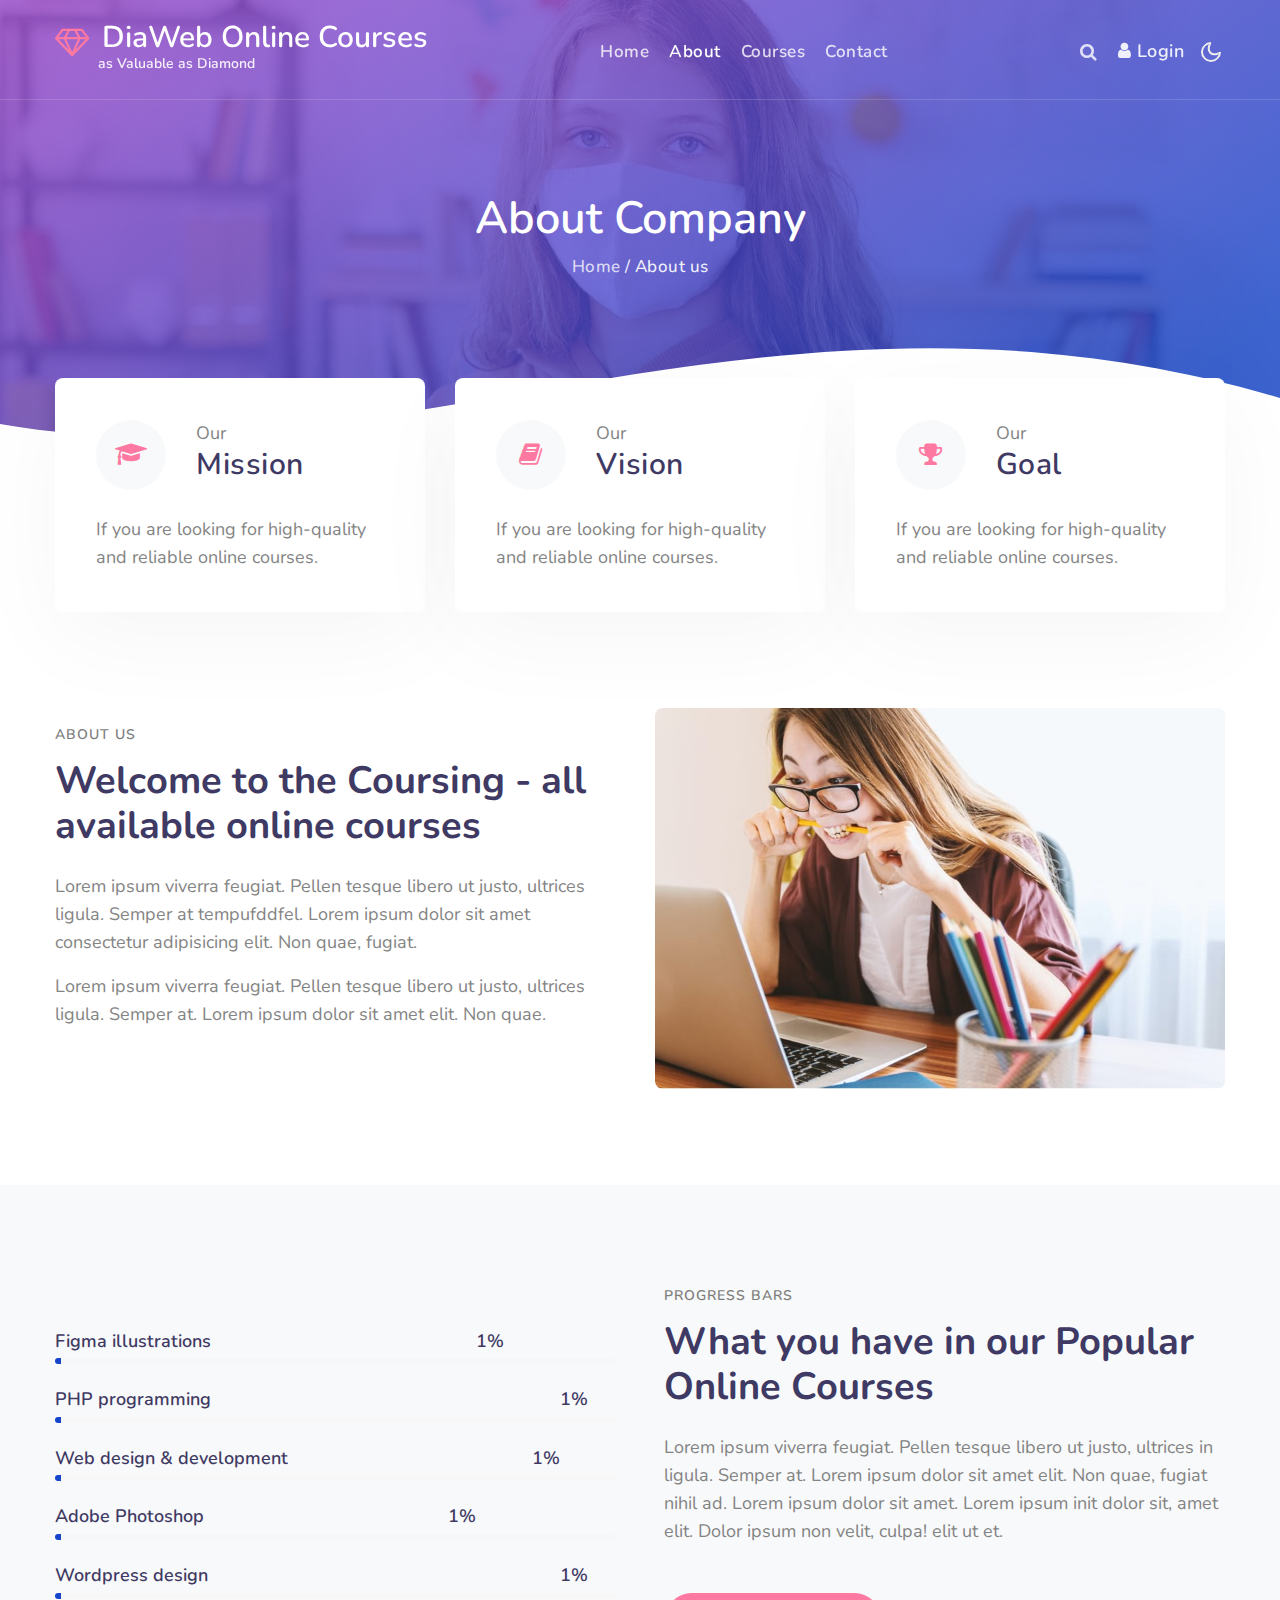
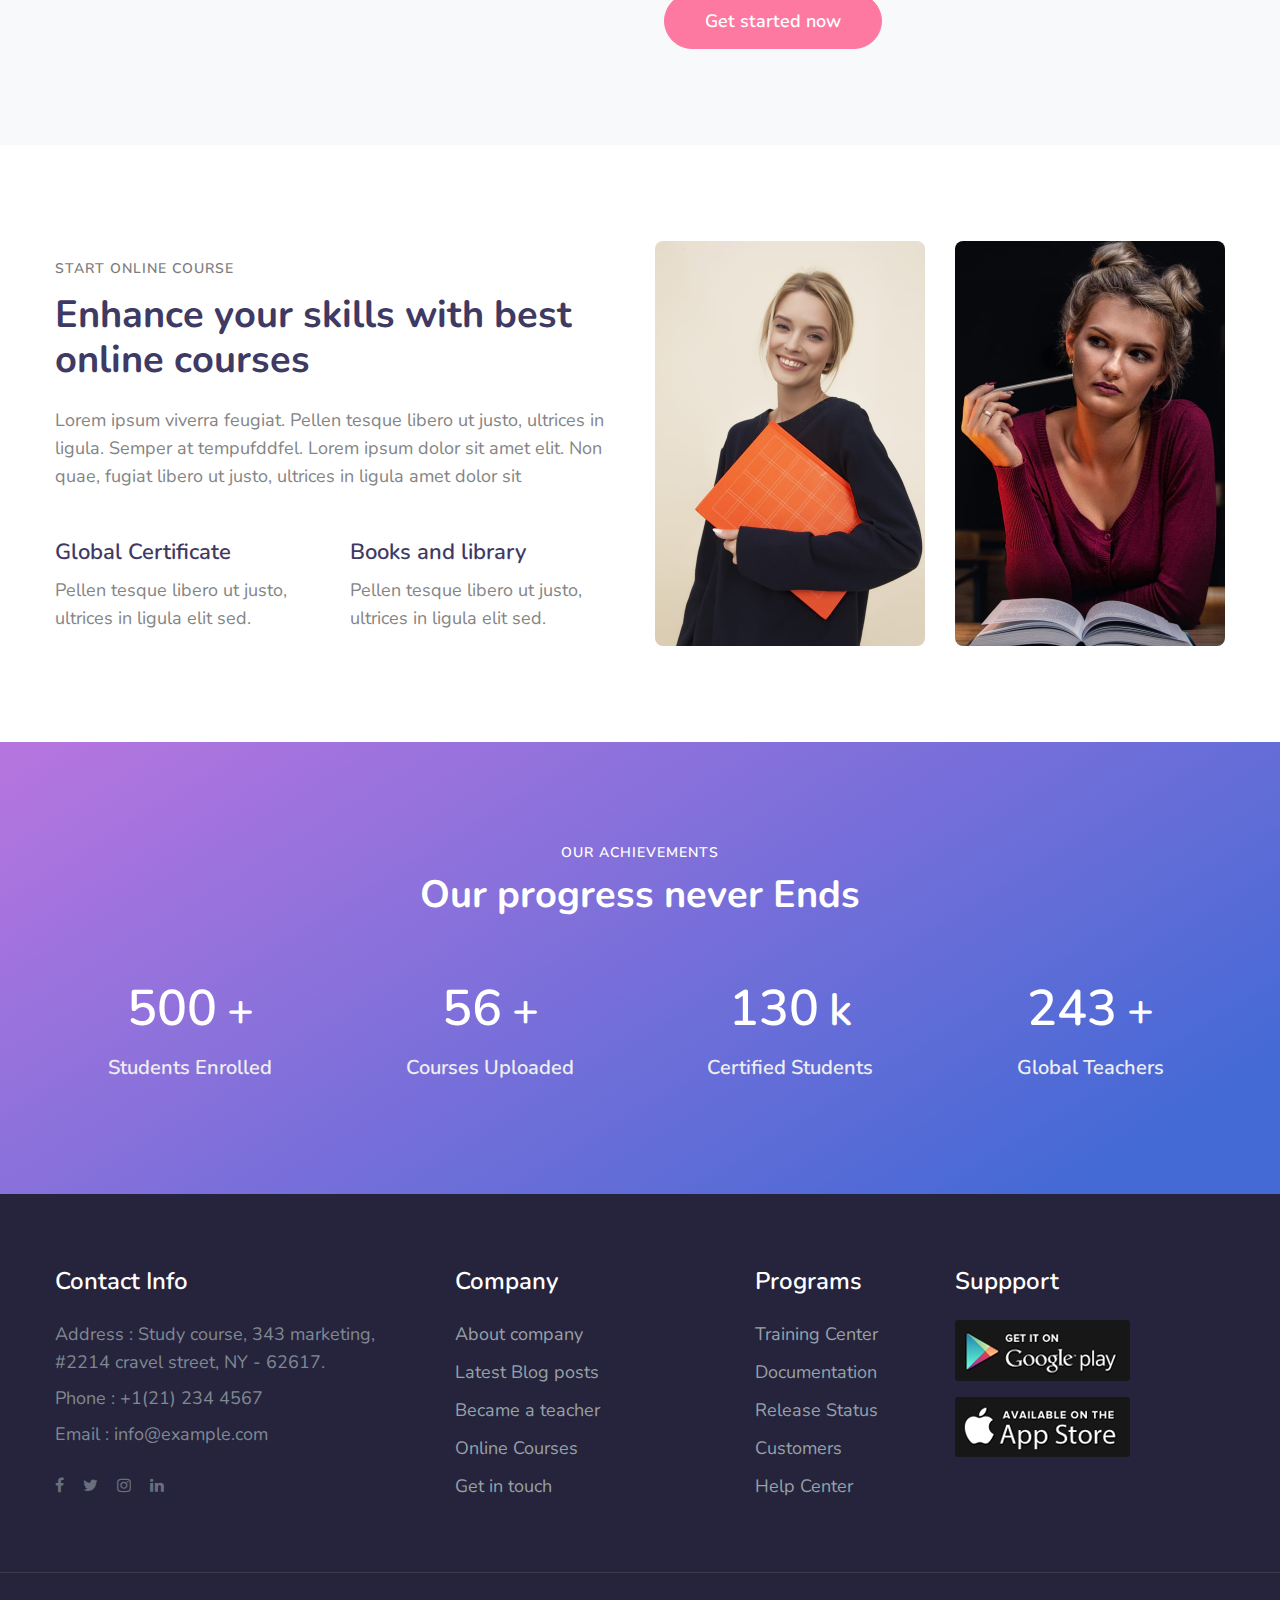
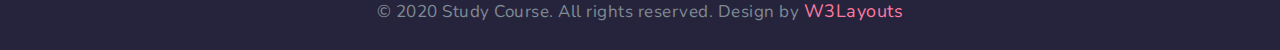
==== bersamabangunosis/about.html @ 0167302e "folder pertama" ====
<!--
Author: W3layouts
Author URL: http://w3layouts.com
-->
<!doctype html>
<html lang="en">
  <head>
    <meta charset="utf-8">
    <meta name="viewport" content="width=device-width, initial-scale=1, shrink-to-fit=no">

    <title>Online Study Course - Dia Education</title>
    <link href="//fonts.googleapis.com/css?family=Nunito:400,700&display=swap" rel="stylesheet">
    <link href="//fonts.googleapis.com/css2?family=Poppins:wght@300;400;600&display=swap" rel="stylesheet">
    <link rel="stylesheet" href="assets/css/style-starter.css">
    
  </head>
  <body>
    <header id="site-header" class="fixed-top">
      <div class="container">
        <nav class="navbar navbar-expand-lg navbar-dark stroke">
          <h1>
            <a class="navbar-brand" href="index.html">
              <span class="fa fa-diamond"></span> DiaWeb Online Courses <span class="logo">as Valuable as Diamond</span></a>
          </h1>
          
      <button class="navbar-toggler  collapsed bg-gradient" type="button" data-toggle="collapse"
        data-target="#navbarTogglerDemo02" aria-controls="navbarTogglerDemo02" aria-expanded="false"
        aria-label="Toggle navigation">
        <span class="navbar-toggler-icon fa icon-expand fa-bars"></span>
        <span class="navbar-toggler-icon fa icon-close fa-times"></span>
        </span>
      </button>

      <div class="collapse navbar-collapse" id="navbarTogglerDemo02">
        <ul class="navbar-nav mx-lg-auto">
          <li class="nav-item @@home__active">
            <a class="nav-link" href="index.html">Home <span class="sr-only">(current)</span></a>
          </li>
          <li class="nav-item active">
            <a class="nav-link" href="about.html">About</a>
          </li>
          <li class="nav-item @@courses__active">
            <a class="nav-link" href="courses.html">Courses</a>
          </li>
          <li class="nav-item @@contact__active">
            <a class="nav-link" href="contact.html">Contact</a>
          </li>
        </ul>

        <div class="search-right">
          <a href="#search" title="search"><span class="fa fa-search" aria-hidden="true"></span></a>

          <div id="search" class="pop-overlay">
            <div class="popup">

              <form action="error.html" method="GET" class="search-box">
                <input type="search" placeholder="Search" name="search" required="required" autofocus="">
                <button type="submit" class="btn"><span class="fa fa-search" aria-hidden="true"></span></button>
              </form>

            </div>
            <a class="close" href="#close">×</a>
          </div>
          <!-- /search popup -->
        </div>
        <div class="top-quote mr-lg-2 text-center">
          <a href="#login" class="btn login mr-2"><span class="fa fa-user"></span> login</a>
        </div>
      </div>
      <!-- toggle switch for light and dark theme -->
      <div class="mobile-position">
        <nav class="navigation">
          <div class="theme-switch-wrapper">
            <label class="theme-switch" for="checkbox">
              <input type="checkbox" id="checkbox">
              <div class="mode-container py-1">
                <i class="gg-sun"></i>
                <i class="gg-moon"></i>
              </div>
            </label>
          </div>
        </nav>
      </div>
      <!-- //toggle switch for light and dark theme -->
    </nav>
  </div>
</header>
<!--/header-->
<!-- about breadcrumb -->
<section class="w3l-breadcrumb">
    <div class="breadcrumb-bg breadcrumb-bg-about py-5">
        <div class="container pt-lg-5 pt-3 p-lg-4 pb-3">
            <h2 class="title mt-5 pt-lg-5 pt-sm-3">About Company</h2>
            <ul class="breadcrumbs-custom-path pb-sm-5 pb-4 mt-2 text-center mb-5">
                <li><a href="index.html">Home</a></li>
                <li class="active"> / About us </li>
            </ul>
        </div>
    </div>
    <div class="waveWrapper waveAnimation">
        <svg viewBox="0 0 500 150" preserveAspectRatio="none">
            <path d="M-5.07,73.52 C149.99,150.00 299.66,-102.13 500.00,49.98 L500.00,150.00 L0.00,150.00 Z" style="stroke: none;"></path>
        </svg>
    </div>
</section>
<!-- //about breadcrumb -->
<section id="about" class="home-services pt-lg-0">
    <div class="container">
        <div class="row">
            <div class="col-lg-4 col-md-6 col-sm-12">
                <div class="box-wrap">
                    <div class="box-wrap-grid">
                        <div class="icon">
                            <span class="fa fa-graduation-cap"></span>
                        </div>
                        <div class="info">
                            <p>Our</p>
                            <h4><a href="#url">Mission</a></h4>
                        </div>
                    </div>
                    <p class="mt-4">If you are looking for
                        high-quality and reliable online courses.</p>
                </div>
            </div>
            <div class="col-lg-4 col-md-6 col-sm-12 mt-md-0 mt-4">
                <div class="box-wrap">
                    <div class="box-wrap-grid">
                        <div class="icon">
                            <span class="fa fa-book"></span>
                        </div>
                        <div class="info">
                            <p>Our</p>
                            <h4><a href="#url">Vision</a></h4>
                        </div>
                    </div>
                    <p class="mt-4">If you are looking for
                        high-quality and reliable online courses.</p>
                </div>
            </div>
            <div class="col-lg-4 col-md-6 col-sm-12 mt-lg-0 mt-4">
                <div class="box-wrap">
                    <div class="box-wrap-grid">
                        <div class="icon">
                            <span class="fa fa-trophy"></span>
                        </div>
                        <div class="info">
                            <p>Our</p>
                            <h4><a href="#url">Goal</a></h4>
                        </div>
                    </div>
                    <p class="mt-4">If you are looking for
                        high-quality and reliable online courses.</p>
                </div>
            </div>
        </div>
    </div>
</section>
<section class="w3l-aboutblock1 py-5" id="about">
    <div class="container py-lg-5 py-md-4 py-2">
        <div class="row">
            <div class="col-lg-6 align-self">
                <span class="title-small mb-2">About Us</span>
                <h3 class="title-big mx-0">Welcome to the Coursing - all available online courses</h3>
                <p class="mt-lg-4 mt-3">Lorem ipsum viverra feugiat. Pellen tesque libero ut justo,
                    ultrices ligula. Semper at tempufddfel. Lorem ipsum dolor sit amet consectetur adipisicing
                    elit. Non quae, fugiat.</p>
                <p class="mt-3 mb-lg-5">Lorem ipsum viverra feugiat. Pellen tesque libero ut justo,
                    ultrices ligula. Semper at. Lorem ipsum dolor sit amet elit. Non quae.</p>
            </div>
            <div class="col-lg-6 left-wthree-img mt-lg-0 mt-sm-5 mt-4">
                <img src="assets/images/about.jpg" alt="" class="img-fluid radius-image">
            </div>
        </div>
    </div>
</section>
<section class="w3l-servicesblock w3l-servicesblock1 py-5" id="progress">
    <div class="container py-lg-5 py-md-4 py-2">
        <div class="row">
            <div class="col-lg-6 align-self pr-lg-4">
                <div class="progress-info info1">
                    <h6 class="progress-tittle">Figma illustrations <span class="">1%</span></h6>
                    <div class="progress">
                        <div class="progress-bar progress-bar-striped" role="progressbar" style="width: 1%"
                            aria-valuenow="90" aria-valuemin="0" aria-valuemax="100">
                        </div>
                    </div>
                </div>
                <div class="progress-info info2">
                    <h6 class="progress-tittle">PHP programming <span class="">1%</span>
                    </h6>
                    <div class="progress">
                        <div class="progress-bar progress-bar-striped" role="progressbar" style="width: 1%"
                            aria-valuenow="95" aria-valuemin="0" aria-valuemax="100">
                        </div>
                    </div>
                </div>
                <div class="progress-info info3">
                    <h6 class="progress-tittle">Web design & development <span class="">1%</span></h6>
                    <div class="progress">
                        <div class="progress-bar progress-bar-striped" role="progressbar" style="width: 1%"
                            aria-valuenow="95" aria-valuemin="0" aria-valuemax="100">
                        </div>
                    </div>
                </div>
                <div class="progress-info info4">
                    <h6 class="progress-tittle">Adobe Photoshop <span class="">1%</span></h6>
                    <div class="progress">
                        <div class="progress-bar progress-bar-striped" role="progressbar" style="width: 1%"
                            aria-valuenow="95" aria-valuemin="0" aria-valuemax="100">
                        </div>
                    </div>
                </div>
                <div class="progress-info info2 mb-0">
                    <h6 class="progress-tittle">Wordpress design <span class="">1%</span></h6>
                    <div class="progress">
                        <div class="progress-bar progress-bar-striped" role="progressbar" style="width: 1%"
                            aria-valuenow="95" aria-valuemin="0" aria-valuemax="100">
                        </div>
                    </div>
                </div>
            </div>
            <div class="col-lg-6 mt-lg-0 mt-5 pl-lg-4">
                <span class="title-small mb-2">Progress bars</span>
                <h3 class="title-big">  What you have in our Popular Online Courses</h3>
                <p class="mt-md-4 mt-3">Lorem ipsum viverra feugiat. Pellen tesque libero ut justo,
                    ultrices in ligula. Semper at. Lorem ipsum dolor sit amet
                    elit. Non quae, fugiat nihil ad. Lorem ipsum dolor sit amet. Lorem ipsum init
                    dolor sit, amet elit. Dolor ipsum non velit, culpa! elit ut et.</p>
                    <a href="#url" class="btn btn-primary btn-style mt-md-5 mt-4">Get started now</a>
            </div>
        </div>
    </div>
</section>
<section class="w3l-block py-5" id="">
    <div class="container py-lg-5 py-md-3">
        <div class="row">
            <div class="col-lg-6 about-right-faq align-self">
                <span class="title-small mb-2">Start online course</span>
                <h3 class="title-big mx-0"> Enhance your skills with best online courses</h3>
                <p class="mt-lg-4 mt-3 mb-lg-5 mb-4">Lorem ipsum viverra feugiat. Pellen tesque libero ut justo,
                    ultrices in ligula. Semper at tempufddfel. Lorem ipsum dolor sit amet elit. Non quae, fugiat 
                    libero ut justo, ultrices in ligula amet dolor sit</p>
                <div class="two-grids mt-md-0 mt-md-5 mt-4">
                    <div class="grids_info">
                        <h4>Global Certificate</h4>
                        <p class="">Pellen tesque libero ut justo,
                            ultrices in ligula elit sed.</p>
                    </div>
                    <div class="grids_info">
                        <h4>Books and library</h4>
                        <p class="">Pellen tesque libero ut justo,
                            ultrices in ligula elit sed.</p>
                    </div>
                </div>
            </div>
            <div class="col-lg-3 col-6 left-wthree-img mt-lg-0 mt-sm-5 mt-4">
                <img src="assets/images/about1.jpg" alt="" class="img-fluid radius-image">
            </div>
            <div class="col-lg-3 col-6  left-wthree-img mt-lg-0 mt-sm-5 mt-4">
                <img src="assets/images/about2.jpg" alt="" class="img-fluid radius-image">
            </div>
        </div>
    </div>
</section>
<!-- stats -->
<section class="w3l-stats py-5" id="stats">
    <div class="gallery-inner container py-lg-5 py-md-4">
        <span class="title-small text-center mb-1">Our Achievements</span>
        <h3 class="title-big text-center mb-5">Our progress never Ends</h3>
        <div class="row stats-con">
            <div class="col-md-3 col-6 stats_info counter_grid">
                <p class="counter">500 </p>
                <span class="plus">+</span><br>
                <h3>Students Enrolled</h3>
            </div>
            <div class="col-md-3 col-6 stats_info counter_grid1">
                <p class="counter">56</p>
                <span class="plus">+</span><br>
                <h3>Courses Uploaded</h3>
            </div>
            <div class="col-md-3 col-6 stats_info counter_grid mt-md-0 mt-4">
                <p class="counter">130</p>
                <span class="plus">k</span><br>
                <h3>Certified students</h3>
            </div>
            <div class="col-md-3 col-6 stats_info counter_grid2 mt-md-0 mt-4">
                <p class="counter">243 </p>
                <span class="plus">+</span><br>
                <h3>Global Teachers </h3>
            </div>
        </div>
    </div>
</section>
<!-- //stats -->

<!-- footer -->
<section class="w3l-footer-29-main">
  <div class="footer-29 py-5">
    <div class="container py-md-4">
      <div class="row footer-top-29">
        <div class="col-lg-4 col-md-6 col-sm-7 footer-list-29 footer-1 pr-lg-5">
          <h6 class="footer-title-29">Contact Info </h6>
          <p>Address : Study course, 343 marketing, #2214 cravel street, NY - 62617.</p>
          <p class="my-2">Phone : <a href="tel:+1(21) 234 4567">+1(21) 234 4567</a></p>
          <p>Email : <a href="mailto:info@example.com">info@example.com</a></p>
          <div class="main-social-footer-29 mt-4">
            <a href="#facebook" class="facebook"><span class="fa fa-facebook"></span></a>
            <a href="#twitter" class="twitter"><span class="fa fa-twitter"></span></a>
            <a href="#instagram" class="instagram"><span class="fa fa-instagram"></span></a>
            <a href="#linkedin" class="linkedin"><span class="fa fa-linkedin"></span></a>
          </div>
        </div>
        <div class="col-lg-3 col-md-6 col-sm-5 col-6 footer-list-29 footer-2 mt-sm-0 mt-5">

          <ul>
            <h6 class="footer-title-29">Company</h6>
            <li><a href="about.html">About company</a></li>
            <li><a href="#blog"> Latest Blog posts</a></li>
            <li><a href="#teacher"> Became a teacher </a></li>
            <li><a href="courses.html">Online Courses</a></li>
            <li><a href="contact.html">Get in touch</a></li>
          </ul>
        </div>
        <div class="col-lg-2 col-md-6 col-sm-5 col-6 footer-list-29 footer-3 mt-lg-0 mt-5">
          <h6 class="footer-title-29">Programs</h6>
          <ul>
            <li><a href="#traning">Training Center</a></li>
            <li><a href="#documentation">Documentation</a></li>
            <li><a href="#release">Release Status</a></li>
            <li><a href="#customers"> Customers</a></li>
            <li><a href="#helpcenter"> Help Center</a></li>
          </ul>

        </div>
        <div class="col-lg-3 col-md-6 col-sm-7 footer-list-29 footer-4 mt-lg-0 mt-5">
          <h6 class="footer-title-29">Suppport</h6>
          <a href="#playstore"><img src="assets/images/googleplay.png" class="img-responsive" alt=""></a>
          <a href="#appstore"><img src="assets/images/appstore.png" class="img-responsive mt-3" alt=""></a>
        </div>
      </div>
    </div>
  </div>
  <!-- copyright -->
  <section class="w3l-copyright text-center">
    <div class="container">
      <p class="copy-footer-29">© 2020 Study Course. All rights reserved. Design by <a href="https://w3layouts.com/"
          target="_blank">
          W3Layouts</a></p>
    </div>

    <!-- move top -->
    <button onclick="topFunction()" id="movetop" title="Go to top">
      &#10548;
    </button>
    <script>
      // When the user scrolls down 20px from the top of the document, show the button
      window.onscroll = function () {
        scrollFunction()
      };

      function scrollFunction() {
        if (document.body.scrollTop > 20 || document.documentElement.scrollTop > 20) {
          document.getElementById("movetop").style.display = "block";
        } else {
          document.getElementById("movetop").style.display = "none";
        }
      }

      // When the user clicks on the button, scroll to the top of the document
      function topFunction() {
        document.body.scrollTop = 0;
        document.documentElement.scrollTop = 0;
      }
    </script>
    <!-- /move top -->
  </section>
  <!-- //copyright -->
</section>
<!-- //footer -->

<!-- Template JavaScript -->
<script src="assets/js/jquery-3.3.1.min.js"></script>

<script src="assets/js/theme-change.js"></script>

<!-- stats number counter-->
<script src="assets/js/jquery.waypoints.min.js"></script>
<script src="assets/js/jquery.countup.js"></script>
<script>
  $('.counter').countUp();
</script>
<!-- //stats number counter -->

<script src="assets/js/owl.carousel.js"></script>
<!-- script for banner slider-->
<script>
  $(document).ready(function () {
    $('.owl-one').owlCarousel({
      loop: true,
      margin: 0,
      nav: false,
      dots: false,
      responsiveClass: true,
      autoplay: true,
      autoplayTimeout: 5000,
      autoplaySpeed: 1000,
      autoplayHoverPause: false,
      responsive: {
        0: {
          items: 1
        },
        480: {
          items: 1
        },
        667: {
          items: 1
        },
        1000: {
          items: 1,
          nav: true
        }
      }
    })
  })
</script>
<!-- //script -->

<!-- script for tesimonials carousel slider -->
<script>
  $(document).ready(function () {
      $("#owl-demo1").owlCarousel({
          loop: true,
          margin: 20,
          nav: false,
          responsiveClass: true,
          responsive: {
              0: {
                  items: 1,
                  nav: false
              },
              768: {
                  items: 2,
                  nav: false
              },
              1000: {
                  items: 3,
                  nav: false,
                  loop: false
              }
          }
      })
  })
</script>
<!-- //script for tesimonials carousel slider -->

<!-- disable body scroll which navbar is in active -->
<script>
  $(function () {
    $('.navbar-toggler').click(function () {
      $('body').toggleClass('noscroll');
    })
  });
</script>
<!-- disable body scroll which navbar is in active -->

<!--/MENU-JS-->
<script>
  $(window).on("scroll", function () {
    var scroll = $(window).scrollTop();

    if (scroll >= 80) {
      $("#site-header").addClass("nav-fixed");
    } else {
      $("#site-header").removeClass("nav-fixed");
    }
  });

  //Main navigation Active Class Add Remove
  $(".navbar-toggler").on("click", function () {
    $("header").toggleClass("active");
  });
  $(document).on("ready", function () {
    if ($(window).width() > 991) {
      $("header").removeClass("active");
    }
    $(window).on("resize", function () {
      if ($(window).width() > 991) {
        $("header").removeClass("active");
      }
    });
  });
</script>
<!--//MENU-JS-->

<script src="assets/js/bootstrap.min.js"></script>


</body>

</html>
---- bersamabangunosis/assets/css/style-starter.css ----
@charset "UTF-8";
/*--
Author: W3layouts
Author URL: http://w3layouts.com
--*/
/*!
 * Bootstrap v4.4.1 (https://getbootstrap.com/)
 * Copyright 2011-2019 The Bootstrap Authors
 * Copyright 2011-2019 Twitter, Inc.
 * Licensed under MIT (https://github.com/twbs/bootstrap/blob/master/LICENSE)
 */
:root {
  --blue: #007bff;
  --indigo: #6610f2;
  --purple: #6f42c1;
  --pink: #e83e8c;
  --red: #dc3545;
  --orange: #fd7e14;
  --yellow: #ffc107;
  --green: #28a745;
  --teal: #20c997;
  --cyan: #17a2b8;
  --white: #fff;
  --gray: #6c757d;
  --gray-dark: #343a40;
  --primary: #FE79A2;
  --secondary: #1545CB;
  --success: #28a745;
  --info: #17a2b8;
  --warning: #ffc107;
  --danger: #dc3545;
  --light: #f8f9fa;
  --dark: #343a40;
  --breakpoint-xs: 0;
  --breakpoint-sm: 576px;
  --breakpoint-md: 768px;
  --breakpoint-lg: 992px;
  --breakpoint-xl: 1200px;
  --font-family-sans-serif: -apple-system, BlinkMacSystemFont, "Segoe UI", Roboto, "Helvetica Neue", Arial, "Noto Sans", sans-serif, "Apple Color Emoji", "Segoe UI Emoji", "Segoe UI Symbol", "Noto Color Emoji";
  --font-family-monospace: SFMono-Regular, Menlo, Monaco, Consolas, "Liberation Mono", "Courier New", monospace; }

*,
*::before,
*::after {
  box-sizing: border-box; }

html {
  font-family: sans-serif;
  line-height: 1.15;
  -webkit-text-size-adjust: 100%;
  -webkit-tap-highlight-color: rgba(0, 0, 0, 0); }

article, aside, figcaption, figure, footer, header, hgroup, main, nav, section {
  display: block; }

body {
  margin: 0;
  font-family: -apple-system, BlinkMacSystemFont, "Segoe UI", Roboto, "Helvetica Neue", Arial, "Noto Sans", sans-serif, "Apple Color Emoji", "Segoe UI Emoji", "Segoe UI Symbol", "Noto Color Emoji";
  font-size: 1rem;
  font-weight: 400;
  line-height: 1.5;
  color: #212529;
  text-align: left;
  background-color: #fff; }

[tabindex="-1"]:focus:not(:focus-visible) {
  outline: 0 !important; }

hr {
  box-sizing: content-box;
  height: 0;
  overflow: visible; }

h1, h2, h3, h4, h5, h6 {
  margin-top: 0;
  margin-bottom: 0.5rem; }

p {
  margin-top: 0;
  margin-bottom: 1rem; }

abbr[title],
abbr[data-original-title] {
  text-decoration: underline;
  -webkit-text-decoration: underline dotted;
          text-decoration: underline dotted;
  cursor: help;
  border-bottom: 0;
  -webkit-text-decoration-skip-ink: none;
          text-decoration-skip-ink: none; }

address {
  margin-bottom: 1rem;
  font-style: normal;
  line-height: inherit; }

ol,
ul,
dl {
  margin-top: 0;
  margin-bottom: 1rem; }

ol ol,
ul ul,
ol ul,
ul ol {
  margin-bottom: 0; }

dt {
  font-weight: 700; }

dd {
  margin-bottom: .5rem;
  margin-left: 0; }

blockquote {
  margin: 0 0 1rem; }

b,
strong {
  font-weight: bolder; }

small {
  font-size: 80%; }

sub,
sup {
  position: relative;
  font-size: 75%;
  line-height: 0;
  vertical-align: baseline; }

sub {
  bottom: -.25em; }

sup {
  top: -.5em; }

a {
  color: #FE79A2;
  text-decoration: none;
  background-color: transparent; }
  a:hover {
    color: #fd2d6d;
    text-decoration: underline; }

a:not([href]) {
  color: inherit;
  text-decoration: none; }
  a:not([href]):hover {
    color: inherit;
    text-decoration: none; }

pre,
code,
kbd,
samp {
  font-family: SFMono-Regular, Menlo, Monaco, Consolas, "Liberation Mono", "Courier New", monospace;
  font-size: 1em; }

pre {
  margin-top: 0;
  margin-bottom: 1rem;
  overflow: auto; }

figure {
  margin: 0 0 1rem; }

img {
  vertical-align: middle;
  border-style: none; }

svg {
  overflow: hidden;
  vertical-align: middle; }

table {
  border-collapse: collapse; }

caption {
  padding-top: 0.75rem;
  padding-bottom: 0.75rem;
  color: #6c757d;
  text-align: left;
  caption-side: bottom; }

th {
  text-align: inherit; }

label {
  display: inline-block;
  margin-bottom: 0.5rem; }

button {
  border-radius: 0; }

button:focus {
  outline: 1px dotted;
  outline: 5px auto -webkit-focus-ring-color; }

input,
button,
select,
optgroup,
textarea {
  margin: 0;
  font-family: inherit;
  font-size: inherit;
  line-height: inherit; }

button,
input {
  overflow: visible; }

button,
select {
  text-transform: none; }

select {
  word-wrap: normal; }

button,
[type="button"],
[type="reset"],
[type="submit"] {
  -webkit-appearance: button; }

button:not(:disabled),
[type="button"]:not(:disabled),
[type="reset"]:not(:disabled),
[type="submit"]:not(:disabled) {
  cursor: pointer; }

button::-moz-focus-inner,
[type="button"]::-moz-focus-inner,
[type="reset"]::-moz-focus-inner,
[type="submit"]::-moz-focus-inner {
  padding: 0;
  border-style: none; }

input[type="radio"],
input[type="checkbox"] {
  box-sizing: border-box;
  padding: 0; }

input[type="date"],
input[type="time"],
input[type="datetime-local"],
input[type="month"] {
  -webkit-appearance: listbox; }

textarea {
  overflow: auto;
  resize: vertical; }

fieldset {
  min-width: 0;
  padding: 0;
  margin: 0;
  border: 0; }

legend {
  display: block;
  width: 100%;
  max-width: 100%;
  padding: 0;
  margin-bottom: .5rem;
  font-size: 1.5rem;
  line-height: inherit;
  color: inherit;
  white-space: normal; }
  @media (max-width: 1200px) {
    legend {
      font-size: calc(1.275rem + 0.3vw) ; } }

progress {
  vertical-align: baseline; }

[type="number"]::-webkit-inner-spin-button,
[type="number"]::-webkit-outer-spin-button {
  height: auto; }

[type="search"] {
  outline-offset: -2px;
  -webkit-appearance: none; }

[type="search"]::-webkit-search-decoration {
  -webkit-appearance: none; }

::-webkit-file-upload-button {
  font: inherit;
  -webkit-appearance: button; }

output {
  display: inline-block; }

summary {
  display: list-item;
  cursor: pointer; }

template {
  display: none; }

[hidden] {
  display: none !important; }

h1, h2, h3, h4, h5, h6,
.h1, .h2, .h3, .h4, .h5, .h6 {
  margin-bottom: 0.5rem;
  font-weight: 500;
  line-height: 1.2; }

h1, .h1 {
  font-size: 2.5rem; }
  @media (max-width: 1200px) {
    h1, .h1 {
      font-size: calc(1.375rem + 1.5vw) ; } }

h2, .h2 {
  font-size: 2rem; }
  @media (max-width: 1200px) {
    h2, .h2 {
      font-size: calc(1.325rem + 0.9vw) ; } }

h3, .h3 {
  font-size: 1.75rem; }
  @media (max-width: 1200px) {
    h3, .h3 {
      font-size: calc(1.3rem + 0.6vw) ; } }

h4, .h4 {
  font-size: 1.5rem; }
  @media (max-width: 1200px) {
    h4, .h4 {
      font-size: calc(1.275rem + 0.3vw) ; } }

h5, .h5 {
  font-size: 1.25rem; }

h6, .h6 {
  font-size: 1rem; }

.lead {
  font-size: 1.25rem;
  font-weight: 300; }

.display-1 {
  font-size: 6rem;
  font-weight: 300;
  line-height: 1.2; }
  @media (max-width: 1200px) {
    .display-1 {
      font-size: calc(1.725rem + 5.7vw) ; } }

.display-2 {
  font-size: 5.5rem;
  font-weight: 300;
  line-height: 1.2; }
  @media (max-width: 1200px) {
    .display-2 {
      font-size: calc(1.675rem + 5.1vw) ; } }

.display-3 {
  font-size: 4.5rem;
  font-weight: 300;
  line-height: 1.2; }
  @media (max-width: 1200px) {
    .display-3 {
      font-size: calc(1.575rem + 3.9vw) ; } }

.display-4 {
  font-size: 3.5rem;
  font-weight: 300;
  line-height: 1.2; }
  @media (max-width: 1200px) {
    .display-4 {
      font-size: calc(1.475rem + 2.7vw) ; } }

hr {
  margin-top: 1rem;
  margin-bottom: 1rem;
  border: 0;
  border-top: 1px solid rgba(0, 0, 0, 0.1); }

small,
.small {
  font-size: 80%;
  font-weight: 400; }

mark,
.mark {
  padding: 0.2em;
  background-color: #fcf8e3; }

.list-unstyled {
  padding-left: 0;
  list-style: none; }

.list-inline {
  padding-left: 0;
  list-style: none; }

.list-inline-item {
  display: inline-block; }
  .list-inline-item:not(:last-child) {
    margin-right: 0.5rem; }

.initialism {
  font-size: 90%;
  text-transform: uppercase; }

.blockquote {
  margin-bottom: 1rem;
  font-size: 1.25rem; }

.blockquote-footer {
  display: block;
  font-size: 80%;
  color: #6c757d; }
  .blockquote-footer::before {
    content: "\2014\00A0"; }

.img-fluid {
  max-width: 100%;
  height: auto; }

.img-thumbnail {
  padding: 0.25rem;
  background-color: #fff;
  border: 1px solid #dee2e6;
  border-radius: 0.25rem;
  max-width: 100%;
  height: auto; }

.figure {
  display: inline-block; }

.figure-img {
  margin-bottom: 0.5rem;
  line-height: 1; }

.figure-caption {
  font-size: 90%;
  color: #6c757d; }

code {
  font-size: 87.5%;
  color: #e83e8c;
  word-wrap: break-word; }
  a > code {
    color: inherit; }

kbd {
  padding: 0.2rem 0.4rem;
  font-size: 87.5%;
  color: #fff;
  background-color: #212529;
  border-radius: 0.2rem; }
  kbd kbd {
    padding: 0;
    font-size: 100%;
    font-weight: 700; }

pre {
  display: block;
  font-size: 87.5%;
  color: #212529; }
  pre code {
    font-size: inherit;
    color: inherit;
    word-break: normal; }

.pre-scrollable {
  max-height: 340px;
  overflow-y: scroll; }

.container {
  width: 100%;
  padding-right: 15px;
  padding-left: 15px;
  margin-right: auto;
  margin-left: auto; }
  @media (min-width: 576px) {
    .container {
      max-width: 540px; } }
  @media (min-width: 768px) {
    .container {
      max-width: 720px; } }
  @media (min-width: 992px) {
    .container {
      max-width: 960px; } }
  @media (min-width: 1200px) {
    .container {
      max-width: 1140px; } }

.container-fluid, .container-sm, .container-md, .container-lg, .container-xl {
  width: 100%;
  padding-right: 15px;
  padding-left: 15px;
  margin-right: auto;
  margin-left: auto; }

@media (min-width: 576px) {
  .container, .container-sm {
    max-width: 540px; } }

@media (min-width: 768px) {
  .container, .container-sm, .container-md {
    max-width: 720px; } }

@media (min-width: 992px) {
  .container, .container-sm, .container-md, .container-lg {
    max-width: 960px; } }

@media (min-width: 1200px) {
  .container, .container-sm, .container-md, .container-lg, .container-xl {
    max-width: 1140px; } }

.row {
  display: flex;
  flex-wrap: wrap;
  margin-right: -15px;
  margin-left: -15px; }

.no-gutters {
  margin-right: 0;
  margin-left: 0; }
  .no-gutters > .col,
  .no-gutters > [class*="col-"] {
    padding-right: 0;
    padding-left: 0; }

.col-1, .col-2, .col-3, .col-4, .col-5, .col-6, .col-7, .col-8, .col-9, .col-10, .col-11, .col-12, .col,
.col-auto, .col-sm-1, .col-sm-2, .col-sm-3, .col-sm-4, .col-sm-5, .col-sm-6, .col-sm-7, .col-sm-8, .col-sm-9, .col-sm-10, .col-sm-11, .col-sm-12, .col-sm,
.col-sm-auto, .col-md-1, .col-md-2, .col-md-3, .col-md-4, .col-md-5, .col-md-6, .col-md-7, .col-md-8, .col-md-9, .col-md-10, .col-md-11, .col-md-12, .col-md,
.col-md-auto, .col-lg-1, .col-lg-2, .col-lg-3, .col-lg-4, .col-lg-5, .col-lg-6, .col-lg-7, .col-lg-8, .col-lg-9, .col-lg-10, .col-lg-11, .col-lg-12, .col-lg,
.col-lg-auto, .col-xl-1, .col-xl-2, .col-xl-3, .col-xl-4, .col-xl-5, .col-xl-6, .col-xl-7, .col-xl-8, .col-xl-9, .col-xl-10, .col-xl-11, .col-xl-12, .col-xl,
.col-xl-auto {
  position: relative;
  width: 100%;
  padding-right: 15px;
  padding-left: 15px; }

.col {
  flex-basis: 0;
  flex-grow: 1;
  max-width: 100%; }

.row-cols-1 > * {
  flex: 0 0 100%;
  max-width: 100%; }

.row-cols-2 > * {
  flex: 0 0 50%;
  max-width: 50%; }

.row-cols-3 > * {
  flex: 0 0 33.33333%;
  max-width: 33.33333%; }

.row-cols-4 > * {
  flex: 0 0 25%;
  max-width: 25%; }

.row-cols-5 > * {
  flex: 0 0 20%;
  max-width: 20%; }

.row-cols-6 > * {
  flex: 0 0 16.66667%;
  max-width: 16.66667%; }

.col-auto {
  flex: 0 0 auto;
  width: auto;
  max-width: 100%; }

.col-1 {
  flex: 0 0 8.33333%;
  max-width: 8.33333%; }

.col-2 {
  flex: 0 0 16.66667%;
  max-width: 16.66667%; }

.col-3 {
  flex: 0 0 25%;
  max-width: 25%; }

.col-4 {
  flex: 0 0 33.33333%;
  max-width: 33.33333%; }

.col-5 {
  flex: 0 0 41.66667%;
  max-width: 41.66667%; }

.col-6 {
  flex: 0 0 50%;
  max-width: 50%; }

.col-7 {
  flex: 0 0 58.33333%;
  max-width: 58.33333%; }

.col-8 {
  flex: 0 0 66.66667%;
  max-width: 66.66667%; }

.col-9 {
  flex: 0 0 75%;
  max-width: 75%; }

.col-10 {
  flex: 0 0 83.33333%;
  max-width: 83.33333%; }

.col-11 {
  flex: 0 0 91.66667%;
  max-width: 91.66667%; }

.col-12 {
  flex: 0 0 100%;
  max-width: 100%; }

.order-first {
  order: -1; }

.order-last {
  order: 13; }

.order-0 {
  order: 0; }

.order-1 {
  order: 1; }

.order-2 {
  order: 2; }

.order-3 {
  order: 3; }

.order-4 {
  order: 4; }

.order-5 {
  order: 5; }

.order-6 {
  order: 6; }

.order-7 {
  order: 7; }

.order-8 {
  order: 8; }

.order-9 {
  order: 9; }

.order-10 {
  order: 10; }

.order-11 {
  order: 11; }

.order-12 {
  order: 12; }

.offset-1 {
  margin-left: 8.33333%; }

.offset-2 {
  margin-left: 16.66667%; }

.offset-3 {
  margin-left: 25%; }

.offset-4 {
  margin-left: 33.33333%; }

.offset-5 {
  margin-left: 41.66667%; }

.offset-6 {
  margin-left: 50%; }

.offset-7 {
  margin-left: 58.33333%; }

.offset-8 {
  margin-left: 66.66667%; }

.offset-9 {
  margin-left: 75%; }

.offset-10 {
  margin-left: 83.33333%; }

.offset-11 {
  margin-left: 91.66667%; }

@media (min-width: 576px) {
  .col-sm {
    flex-basis: 0;
    flex-grow: 1;
    max-width: 100%; }
  .row-cols-sm-1 > * {
    flex: 0 0 100%;
    max-width: 100%; }
  .row-cols-sm-2 > * {
    flex: 0 0 50%;
    max-width: 50%; }
  .row-cols-sm-3 > * {
    flex: 0 0 33.33333%;
    max-width: 33.33333%; }
  .row-cols-sm-4 > * {
    flex: 0 0 25%;
    max-width: 25%; }
  .row-cols-sm-5 > * {
    flex: 0 0 20%;
    max-width: 20%; }
  .row-cols-sm-6 > * {
    flex: 0 0 16.66667%;
    max-width: 16.66667%; }
  .col-sm-auto {
    flex: 0 0 auto;
    width: auto;
    max-width: 100%; }
  .col-sm-1 {
    flex: 0 0 8.33333%;
    max-width: 8.33333%; }
  .col-sm-2 {
    flex: 0 0 16.66667%;
    max-width: 16.66667%; }
  .col-sm-3 {
    flex: 0 0 25%;
    max-width: 25%; }
  .col-sm-4 {
    flex: 0 0 33.33333%;
    max-width: 33.33333%; }
  .col-sm-5 {
    flex: 0 0 41.66667%;
    max-width: 41.66667%; }
  .col-sm-6 {
    flex: 0 0 50%;
    max-width: 50%; }
  .col-sm-7 {
    flex: 0 0 58.33333%;
    max-width: 58.33333%; }
  .col-sm-8 {
    flex: 0 0 66.66667%;
    max-width: 66.66667%; }
  .col-sm-9 {
    flex: 0 0 75%;
    max-width: 75%; }
  .col-sm-10 {
    flex: 0 0 83.33333%;
    max-width: 83.33333%; }
  .col-sm-11 {
    flex: 0 0 91.66667%;
    max-width: 91.66667%; }
  .col-sm-12 {
    flex: 0 0 100%;
    max-width: 100%; }
  .order-sm-first {
    order: -1; }
  .order-sm-last {
    order: 13; }
  .order-sm-0 {
    order: 0; }
  .order-sm-1 {
    order: 1; }
  .order-sm-2 {
    order: 2; }
  .order-sm-3 {
    order: 3; }
  .order-sm-4 {
    order: 4; }
  .order-sm-5 {
    order: 5; }
  .order-sm-6 {
    order: 6; }
  .order-sm-7 {
    order: 7; }
  .order-sm-8 {
    order: 8; }
  .order-sm-9 {
    order: 9; }
  .order-sm-10 {
    order: 10; }
  .order-sm-11 {
    order: 11; }
  .order-sm-12 {
    order: 12; }
  .offset-sm-0 {
    margin-left: 0; }
  .offset-sm-1 {
    margin-left: 8.33333%; }
  .offset-sm-2 {
    margin-left: 16.66667%; }
  .offset-sm-3 {
    margin-left: 25%; }
  .offset-sm-4 {
    margin-left: 33.33333%; }
  .offset-sm-5 {
    margin-left: 41.66667%; }
  .offset-sm-6 {
    margin-left: 50%; }
  .offset-sm-7 {
    margin-left: 58.33333%; }
  .offset-sm-8 {
    margin-left: 66.66667%; }
  .offset-sm-9 {
    margin-left: 75%; }
  .offset-sm-10 {
    margin-left: 83.33333%; }
  .offset-sm-11 {
    margin-left: 91.66667%; } }

@media (min-width: 768px) {
  .col-md {
    flex-basis: 0;
    flex-grow: 1;
    max-width: 100%; }
  .row-cols-md-1 > * {
    flex: 0 0 100%;
    max-width: 100%; }
  .row-cols-md-2 > * {
    flex: 0 0 50%;
    max-width: 50%; }
  .row-cols-md-3 > * {
    flex: 0 0 33.33333%;
    max-width: 33.33333%; }
  .row-cols-md-4 > * {
    flex: 0 0 25%;
    max-width: 25%; }
  .row-cols-md-5 > * {
    flex: 0 0 20%;
    max-width: 20%; }
  .row-cols-md-6 > * {
    flex: 0 0 16.66667%;
    max-width: 16.66667%; }
  .col-md-auto {
    flex: 0 0 auto;
    width: auto;
    max-width: 100%; }
  .col-md-1 {
    flex: 0 0 8.33333%;
    max-width: 8.33333%; }
  .col-md-2 {
    flex: 0 0 16.66667%;
    max-width: 16.66667%; }
  .col-md-3 {
    flex: 0 0 25%;
    max-width: 25%; }
  .col-md-4 {
    flex: 0 0 33.33333%;
    max-width: 33.33333%; }
  .col-md-5 {
    flex: 0 0 41.66667%;
    max-width: 41.66667%; }
  .col-md-6 {
    flex: 0 0 50%;
    max-width: 50%; }
  .col-md-7 {
    flex: 0 0 58.33333%;
    max-width: 58.33333%; }
  .col-md-8 {
    flex: 0 0 66.66667%;
    max-width: 66.66667%; }
  .col-md-9 {
    flex: 0 0 75%;
    max-width: 75%; }
  .col-md-10 {
    flex: 0 0 83.33333%;
    max-width: 83.33333%; }
  .col-md-11 {
    flex: 0 0 91.66667%;
    max-width: 91.66667%; }
  .col-md-12 {
    flex: 0 0 100%;
    max-width: 100%; }
  .order-md-first {
    order: -1; }
  .order-md-last {
    order: 13; }
  .order-md-0 {
    order: 0; }
  .order-md-1 {
    order: 1; }
  .order-md-2 {
    order: 2; }
  .order-md-3 {
    order: 3; }
  .order-md-4 {
    order: 4; }
  .order-md-5 {
    order: 5; }
  .order-md-6 {
    order: 6; }
  .order-md-7 {
    order: 7; }
  .order-md-8 {
    order: 8; }
  .order-md-9 {
    order: 9; }
  .order-md-10 {
    order: 10; }
  .order-md-11 {
    order: 11; }
  .order-md-12 {
    order: 12; }
  .offset-md-0 {
    margin-left: 0; }
  .offset-md-1 {
    margin-left: 8.33333%; }
  .offset-md-2 {
    margin-left: 16.66667%; }
  .offset-md-3 {
    margin-left: 25%; }
  .offset-md-4 {
    margin-left: 33.33333%; }
  .offset-md-5 {
    margin-left: 41.66667%; }
  .offset-md-6 {
    margin-left: 50%; }
  .offset-md-7 {
    margin-left: 58.33333%; }
  .offset-md-8 {
    margin-left: 66.66667%; }
  .offset-md-9 {
    margin-left: 75%; }
  .offset-md-10 {
    margin-left: 83.33333%; }
  .offset-md-11 {
    margin-left: 91.66667%; } }

@media (min-width: 992px) {
  .col-lg {
    flex-basis: 0;
    flex-grow: 1;
    max-width: 100%; }
  .row-cols-lg-1 > * {
    flex: 0 0 100%;
    max-width: 100%; }
  .row-cols-lg-2 > * {
    flex: 0 0 50%;
    max-width: 50%; }
  .row-cols-lg-3 > * {
    flex: 0 0 33.33333%;
    max-width: 33.33333%; }
  .row-cols-lg-4 > * {
    flex: 0 0 25%;
    max-width: 25%; }
  .row-cols-lg-5 > * {
    flex: 0 0 20%;
    max-width: 20%; }
  .row-cols-lg-6 > * {
    flex: 0 0 16.66667%;
    max-width: 16.66667%; }
  .col-lg-auto {
    flex: 0 0 auto;
    width: auto;
    max-width: 100%; }
  .col-lg-1 {
    flex: 0 0 8.33333%;
    max-width: 8.33333%; }
  .col-lg-2 {
    flex: 0 0 16.66667%;
    max-width: 16.66667%; }
  .col-lg-3 {
    flex: 0 0 25%;
    max-width: 25%; }
  .col-lg-4 {
    flex: 0 0 33.33333%;
    max-width: 33.33333%; }
  .col-lg-5 {
    flex: 0 0 41.66667%;
    max-width: 41.66667%; }
  .col-lg-6 {
    flex: 0 0 50%;
    max-width: 50%; }
  .col-lg-7 {
    flex: 0 0 58.33333%;
    max-width: 58.33333%; }
  .col-lg-8 {
    flex: 0 0 66.66667%;
    max-width: 66.66667%; }
  .col-lg-9 {
    flex: 0 0 75%;
    max-width: 75%; }
  .col-lg-10 {
    flex: 0 0 83.33333%;
    max-width: 83.33333%; }
  .col-lg-11 {
    flex: 0 0 91.66667%;
    max-width: 91.66667%; }
  .col-lg-12 {
    flex: 0 0 100%;
    max-width: 100%; }
  .order-lg-first {
    order: -1; }
  .order-lg-last {
    order: 13; }
  .order-lg-0 {
    order: 0; }
  .order-lg-1 {
    order: 1; }
  .order-lg-2 {
    order: 2; }
  .order-lg-3 {
    order: 3; }
  .order-lg-4 {
    order: 4; }
  .order-lg-5 {
    order: 5; }
  .order-lg-6 {
    order: 6; }
  .order-lg-7 {
    order: 7; }
  .order-lg-8 {
    order: 8; }
  .order-lg-9 {
    order: 9; }
  .order-lg-10 {
    order: 10; }
  .order-lg-11 {
    order: 11; }
  .order-lg-12 {
    order: 12; }
  .offset-lg-0 {
    margin-left: 0; }
  .offset-lg-1 {
    margin-left: 8.33333%; }
  .offset-lg-2 {
    margin-left: 16.66667%; }
  .offset-lg-3 {
    margin-left: 25%; }
  .offset-lg-4 {
    margin-left: 33.33333%; }
  .offset-lg-5 {
    margin-left: 41.66667%; }
  .offset-lg-6 {
    margin-left: 50%; }
  .offset-lg-7 {
    margin-left: 58.33333%; }
  .offset-lg-8 {
    margin-left: 66.66667%; }
  .offset-lg-9 {
    margin-left: 75%; }
  .offset-lg-10 {
    margin-left: 83.33333%; }
  .offset-lg-11 {
    margin-left: 91.66667%; } }

@media (min-width: 1200px) {
  .col-xl {
    flex-basis: 0;
    flex-grow: 1;
    max-width: 100%; }
  .row-cols-xl-1 > * {
    flex: 0 0 100%;
    max-width: 100%; }
  .row-cols-xl-2 > * {
    flex: 0 0 50%;
    max-width: 50%; }
  .row-cols-xl-3 > * {
    flex: 0 0 33.33333%;
    max-width: 33.33333%; }
  .row-cols-xl-4 > * {
    flex: 0 0 25%;
    max-width: 25%; }
  .row-cols-xl-5 > * {
    flex: 0 0 20%;
    max-width: 20%; }
  .row-cols-xl-6 > * {
    flex: 0 0 16.66667%;
    max-width: 16.66667%; }
  .col-xl-auto {
    flex: 0 0 auto;
    width: auto;
    max-width: 100%; }
  .col-xl-1 {
    flex: 0 0 8.33333%;
    max-width: 8.33333%; }
  .col-xl-2 {
    flex: 0 0 16.66667%;
    max-width: 16.66667%; }
  .col-xl-3 {
    flex: 0 0 25%;
    max-width: 25%; }
  .col-xl-4 {
    flex: 0 0 33.33333%;
    max-width: 33.33333%; }
  .col-xl-5 {
    flex: 0 0 41.66667%;
    max-width: 41.66667%; }
  .col-xl-6 {
    flex: 0 0 50%;
    max-width: 50%; }
  .col-xl-7 {
    flex: 0 0 58.33333%;
    max-width: 58.33333%; }
  .col-xl-8 {
    flex: 0 0 66.66667%;
    max-width: 66.66667%; }
  .col-xl-9 {
    flex: 0 0 75%;
    max-width: 75%; }
  .col-xl-10 {
    flex: 0 0 83.33333%;
    max-width: 83.33333%; }
  .col-xl-11 {
    flex: 0 0 91.66667%;
    max-width: 91.66667%; }
  .col-xl-12 {
    flex: 0 0 100%;
    max-width: 100%; }
  .order-xl-first {
    order: -1; }
  .order-xl-last {
    order: 13; }
  .order-xl-0 {
    order: 0; }
  .order-xl-1 {
    order: 1; }
  .order-xl-2 {
    order: 2; }
  .order-xl-3 {
    order: 3; }
  .order-xl-4 {
    order: 4; }
  .order-xl-5 {
    order: 5; }
  .order-xl-6 {
    order: 6; }
  .order-xl-7 {
    order: 7; }
  .order-xl-8 {
    order: 8; }
  .order-xl-9 {
    order: 9; }
  .order-xl-10 {
    order: 10; }
  .order-xl-11 {
    order: 11; }
  .order-xl-12 {
    order: 12; }
  .offset-xl-0 {
    margin-left: 0; }
  .offset-xl-1 {
    margin-left: 8.33333%; }
  .offset-xl-2 {
    margin-left: 16.66667%; }
  .offset-xl-3 {
    margin-left: 25%; }
  .offset-xl-4 {
    margin-left: 33.33333%; }
  .offset-xl-5 {
    margin-left: 41.66667%; }
  .offset-xl-6 {
    margin-left: 50%; }
  .offset-xl-7 {
    margin-left: 58.33333%; }
  .offset-xl-8 {
    margin-left: 66.66667%; }
  .offset-xl-9 {
    margin-left: 75%; }
  .offset-xl-10 {
    margin-left: 83.33333%; }
  .offset-xl-11 {
    margin-left: 91.66667%; } }

.table {
  width: 100%;
  margin-bottom: 1rem;
  color: #212529; }
  .table th,
  .table td {
    padding: 0.75rem;
    vertical-align: top;
    border-top: 1px solid #dee2e6; }
  .table thead th {
    vertical-align: bottom;
    border-bottom: 2px solid #dee2e6; }
  .table tbody + tbody {
    border-top: 2px solid #dee2e6; }

.table-sm th,
.table-sm td {
  padding: 0.3rem; }

.table-bordered {
  border: 1px solid #dee2e6; }
  .table-bordered th,
  .table-bordered td {
    border: 1px solid #dee2e6; }
  .table-bordered thead th,
  .table-bordered thead td {
    border-bottom-width: 2px; }

.table-borderless th,
.table-borderless td,
.table-borderless thead th,
.table-borderless tbody + tbody {
  border: 0; }

.table-striped tbody tr:nth-of-type(odd) {
  background-color: rgba(0, 0, 0, 0.05); }

.table-hover tbody tr:hover {
  color: #212529;
  background-color: rgba(0, 0, 0, 0.075); }

.table-primary,
.table-primary > th,
.table-primary > td {
  background-color: #ffd9e5; }

.table-primary th,
.table-primary td,
.table-primary thead th,
.table-primary tbody + tbody {
  border-color: #feb9cf; }

.table-hover .table-primary:hover {
  background-color: #ffc0d4; }
  .table-hover .table-primary:hover > td,
  .table-hover .table-primary:hover > th {
    background-color: #ffc0d4; }

.table-secondary,
.table-secondary > th,
.table-secondary > td {
  background-color: #bdcbf0; }

.table-secondary th,
.table-secondary td,
.table-secondary thead th,
.table-secondary tbody + tbody {
  border-color: #859ee4; }

.table-hover .table-secondary:hover {
  background-color: #a8bbeb; }
  .table-hover .table-secondary:hover > td,
  .table-hover .table-secondary:hover > th {
    background-color: #a8bbeb; }

.table-success,
.table-success > th,
.table-success > td {
  background-color: #c3e6cb; }

.table-success th,
.table-success td,
.table-success thead th,
.table-success tbody + tbody {
  border-color: #8fd19e; }

.table-hover .table-success:hover {
  background-color: #b1dfbb; }
  .table-hover .table-success:hover > td,
  .table-hover .table-success:hover > th {
    background-color: #b1dfbb; }

.table-info,
.table-info > th,
.table-info > td {
  background-color: #bee5eb; }

.table-info th,
.table-info td,
.table-info thead th,
.table-info tbody + tbody {
  border-color: #86cfda; }

.table-hover .table-info:hover {
  background-color: #abdde5; }
  .table-hover .table-info:hover > td,
  .table-hover .table-info:hover > th {
    background-color: #abdde5; }

.table-warning,
.table-warning > th,
.table-warning > td {
  background-color: #ffeeba; }

.table-warning th,
.table-warning td,
.table-warning thead th,
.table-warning tbody + tbody {
  border-color: #ffdf7e; }

.table-hover .table-warning:hover {
  background-color: #ffe8a1; }
  .table-hover .table-warning:hover > td,
  .table-hover .table-warning:hover > th {
    background-color: #ffe8a1; }

.table-danger,
.table-danger > th,
.table-danger > td {
  background-color: #f5c6cb; }

.table-danger th,
.table-danger td,
.table-danger thead th,
.table-danger tbody + tbody {
  border-color: #ed969e; }

.table-hover .table-danger:hover {
  background-color: #f1b0b7; }
  .table-hover .table-danger:hover > td,
  .table-hover .table-danger:hover > th {
    background-color: #f1b0b7; }

.table-light,
.table-light > th,
.table-light > td {
  background-color: #fdfdfe; }

.table-light th,
.table-light td,
.table-light thead th,
.table-light tbody + tbody {
  border-color: #fbfcfc; }

.table-hover .table-light:hover {
  background-color: #ececf6; }
  .table-hover .table-light:hover > td,
  .table-hover .table-light:hover > th {
    background-color: #ececf6; }

.table-dark,
.table-dark > th,
.table-dark > td {
  background-color: #c6c8ca; }

.table-dark th,
.table-dark td,
.table-dark thead th,
.table-dark tbody + tbody {
  border-color: #95999c; }

.table-hover .table-dark:hover {
  background-color: #b9bbbe; }
  .table-hover .table-dark:hover > td,
  .table-hover .table-dark:hover > th {
    background-color: #b9bbbe; }

.table-active,
.table-active > th,
.table-active > td {
  background-color: rgba(0, 0, 0, 0.075); }

.table-hover .table-active:hover {
  background-color: rgba(0, 0, 0, 0.075); }
  .table-hover .table-active:hover > td,
  .table-hover .table-active:hover > th {
    background-color: rgba(0, 0, 0, 0.075); }

.table .thead-dark th {
  color: #fff;
  background-color: #343a40;
  border-color: #454d55; }

.table .thead-light th {
  color: #495057;
  background-color: #e9ecef;
  border-color: #dee2e6; }

.table-dark {
  color: #fff;
  background-color: #343a40; }
  .table-dark th,
  .table-dark td,
  .table-dark thead th {
    border-color: #454d55; }
  .table-dark.table-bordered {
    border: 0; }
  .table-dark.table-striped tbody tr:nth-of-type(odd) {
    background-color: rgba(255, 255, 255, 0.05); }
  .table-dark.table-hover tbody tr:hover {
    color: #fff;
    background-color: rgba(255, 255, 255, 0.075); }

@media (max-width: 575.98px) {
  .table-responsive-sm {
    display: block;
    width: 100%;
    overflow-x: auto;
    -webkit-overflow-scrolling: touch; }
    .table-responsive-sm > .table-bordered {
      border: 0; } }

@media (max-width: 767.98px) {
  .table-responsive-md {
    display: block;
    width: 100%;
    overflow-x: auto;
    -webkit-overflow-scrolling: touch; }
    .table-responsive-md > .table-bordered {
      border: 0; } }

@media (max-width: 991.98px) {
  .table-responsive-lg {
    display: block;
    width: 100%;
    overflow-x: auto;
    -webkit-overflow-scrolling: touch; }
    .table-responsive-lg > .table-bordered {
      border: 0; } }

@media (max-width: 1199.98px) {
  .table-responsive-xl {
    display: block;
    width: 100%;
    overflow-x: auto;
    -webkit-overflow-scrolling: touch; }
    .table-responsive-xl > .table-bordered {
      border: 0; } }

.table-responsive {
  display: block;
  width: 100%;
  overflow-x: auto;
  -webkit-overflow-scrolling: touch; }
  .table-responsive > .table-bordered {
    border: 0; }

.form-control {
  display: block;
  width: 100%;
  height: calc(1.5em + 0.75rem + 2px);
  padding: 0.375rem 0.75rem;
  font-size: 1rem;
  font-weight: 400;
  line-height: 1.5;
  color: #495057;
  background-color: #fff;
  background-clip: padding-box;
  border: 1px solid #ced4da;
  border-radius: 0.25rem;
  transition: border-color 0.15s ease-in-out, box-shadow 0.15s ease-in-out; }
  @media (prefers-reduced-motion: reduce) {
    .form-control {
      transition: none; } }
  .form-control::-ms-expand {
    background-color: transparent;
    border: 0; }
  .form-control:-moz-focusring {
    color: transparent;
    text-shadow: 0 0 0 #495057; }
  .form-control:focus {
    color: #495057;
    background-color: #fff;
    border-color: #fff8fa;
    outline: 0;
    box-shadow: 0 0 0 0.2rem rgba(254, 121, 162, 0.25); }
  .form-control::-webkit-input-placeholder {
    color: #6c757d;
    opacity: 1; }
  .form-control::-moz-placeholder {
    color: #6c757d;
    opacity: 1; }
  .form-control:-ms-input-placeholder {
    color: #6c757d;
    opacity: 1; }
  .form-control::-ms-input-placeholder {
    color: #6c757d;
    opacity: 1; }
  .form-control::placeholder {
    color: #6c757d;
    opacity: 1; }
  .form-control:disabled, .form-control[readonly] {
    background-color: #e9ecef;
    opacity: 1; }

select.form-control:focus::-ms-value {
  color: #495057;
  background-color: #fff; }

.form-control-file,
.form-control-range {
  display: block;
  width: 100%; }

.col-form-label {
  padding-top: calc(0.375rem + 1px);
  padding-bottom: calc(0.375rem + 1px);
  margin-bottom: 0;
  font-size: inherit;
  line-height: 1.5; }

.col-form-label-lg {
  padding-top: calc(0.5rem + 1px);
  padding-bottom: calc(0.5rem + 1px);
  font-size: 1.25rem;
  line-height: 1.5; }

.col-form-label-sm {
  padding-top: calc(0.25rem + 1px);
  padding-bottom: calc(0.25rem + 1px);
  font-size: 0.875rem;
  line-height: 1.5; }

.form-control-plaintext {
  display: block;
  width: 100%;
  padding: 0.375rem 0;
  margin-bottom: 0;
  font-size: 1rem;
  line-height: 1.5;
  color: #212529;
  background-color: transparent;
  border: solid transparent;
  border-width: 1px 0; }
  .form-control-plaintext.form-control-sm, .form-control-plaintext.form-control-lg {
    padding-right: 0;
    padding-left: 0; }

.form-control-sm {
  height: calc(1.5em + 0.5rem + 2px);
  padding: 0.25rem 0.5rem;
  font-size: 0.875rem;
  line-height: 1.5;
  border-radius: 0.2rem; }

.form-control-lg {
  height: calc(1.5em + 1rem + 2px);
  padding: 0.5rem 1rem;
  font-size: 1.25rem;
  line-height: 1.5;
  border-radius: 0.3rem; }

select.form-control[size], select.form-control[multiple] {
  height: auto; }

textarea.form-control {
  height: auto; }

.form-group {
  margin-bottom: 1rem; }

.form-text {
  display: block;
  margin-top: 0.25rem; }

.form-row {
  display: flex;
  flex-wrap: wrap;
  margin-right: -5px;
  margin-left: -5px; }
  .form-row > .col,
  .form-row > [class*="col-"] {
    padding-right: 5px;
    padding-left: 5px; }

.form-check {
  position: relative;
  display: block;
  padding-left: 1.25rem; }

.form-check-input {
  position: absolute;
  margin-top: 0.3rem;
  margin-left: -1.25rem; }
  .form-check-input[disabled] ~ .form-check-label,
  .form-check-input:disabled ~ .form-check-label {
    color: #6c757d; }

.form-check-label {
  margin-bottom: 0; }

.form-check-inline {
  display: inline-flex;
  align-items: center;
  padding-left: 0;
  margin-right: 0.75rem; }
  .form-check-inline .form-check-input {
    position: static;
    margin-top: 0;
    margin-right: 0.3125rem;
    margin-left: 0; }

.valid-feedback {
  display: none;
  width: 100%;
  margin-top: 0.25rem;
  font-size: 80%;
  color: #28a745; }

.valid-tooltip {
  position: absolute;
  top: 100%;
  z-index: 5;
  display: none;
  max-width: 100%;
  padding: 0.25rem 0.5rem;
  margin-top: .1rem;
  font-size: 0.875rem;
  line-height: 1.5;
  color: #fff;
  background-color: rgba(40, 167, 69, 0.9);
  border-radius: 0.25rem; }

.was-validated :valid ~ .valid-feedback,
.was-validated :valid ~ .valid-tooltip,
.is-valid ~ .valid-feedback,
.is-valid ~ .valid-tooltip {
  display: block; }

.was-validated .form-control:valid, .form-control.is-valid {
  border-color: #28a745;
  padding-right: calc(1.5em + 0.75rem);
  background-image: url("data:image/svg+xml,%3csvg xmlns='http://www.w3.org/2000/svg' width='8' height='8' viewBox='0 0 8 8'%3e%3cpath fill='%2328a745' d='M2.3 6.73L.6 4.53c-.4-1.04.46-1.4 1.1-.8l1.1 1.4 3.4-3.8c.6-.63 1.6-.27 1.2.7l-4 4.6c-.43.5-.8.4-1.1.1z'/%3e%3c/svg%3e");
  background-repeat: no-repeat;
  background-position: right calc(0.375em + 0.1875rem) center;
  background-size: calc(0.75em + 0.375rem) calc(0.75em + 0.375rem); }
  .was-validated .form-control:valid:focus, .form-control.is-valid:focus {
    border-color: #28a745;
    box-shadow: 0 0 0 0.2rem rgba(40, 167, 69, 0.25); }

.was-validated textarea.form-control:valid, textarea.form-control.is-valid {
  padding-right: calc(1.5em + 0.75rem);
  background-position: top calc(0.375em + 0.1875rem) right calc(0.375em + 0.1875rem); }

.was-validated .custom-select:valid, .custom-select.is-valid {
  border-color: #28a745;
  padding-right: calc(0.75em + 2.3125rem);
  background: url("data:image/svg+xml,%3csvg xmlns='http://www.w3.org/2000/svg' width='4' height='5' viewBox='0 0 4 5'%3e%3cpath fill='%23343a40' d='M2 0L0 2h4zm0 5L0 3h4z'/%3e%3c/svg%3e") no-repeat right 0.75rem center/8px 10px, url("data:image/svg+xml,%3csvg xmlns='http://www.w3.org/2000/svg' width='8' height='8' viewBox='0 0 8 8'%3e%3cpath fill='%2328a745' d='M2.3 6.73L.6 4.53c-.4-1.04.46-1.4 1.1-.8l1.1 1.4 3.4-3.8c.6-.63 1.6-.27 1.2.7l-4 4.6c-.43.5-.8.4-1.1.1z'/%3e%3c/svg%3e") #fff no-repeat center right 1.75rem/calc(0.75em + 0.375rem) calc(0.75em + 0.375rem); }
  .was-validated .custom-select:valid:focus, .custom-select.is-valid:focus {
    border-color: #28a745;
    box-shadow: 0 0 0 0.2rem rgba(40, 167, 69, 0.25); }

.was-validated .form-check-input:valid ~ .form-check-label, .form-check-input.is-valid ~ .form-check-label {
  color: #28a745; }

.was-validated .form-check-input:valid ~ .valid-feedback,
.was-validated .form-check-input:valid ~ .valid-tooltip, .form-check-input.is-valid ~ .valid-feedback,
.form-check-input.is-valid ~ .valid-tooltip {
  display: block; }

.was-validated .custom-control-input:valid ~ .custom-control-label, .custom-control-input.is-valid ~ .custom-control-label {
  color: #28a745; }
  .was-validated .custom-control-input:valid ~ .custom-control-label::before, .custom-control-input.is-valid ~ .custom-control-label::before {
    border-color: #28a745; }

.was-validated .custom-control-input:valid:checked ~ .custom-control-label::before, .custom-control-input.is-valid:checked ~ .custom-control-label::before {
  border-color: #34ce57;
  background-color: #34ce57; }

.was-validated .custom-control-input:valid:focus ~ .custom-control-label::before, .custom-control-input.is-valid:focus ~ .custom-control-label::before {
  box-shadow: 0 0 0 0.2rem rgba(40, 167, 69, 0.25); }

.was-validated .custom-control-input:valid:focus:not(:checked) ~ .custom-control-label::before, .custom-control-input.is-valid:focus:not(:checked) ~ .custom-control-label::before {
  border-color: #28a745; }

.was-validated .custom-file-input:valid ~ .custom-file-label, .custom-file-input.is-valid ~ .custom-file-label {
  border-color: #28a745; }

.was-validated .custom-file-input:valid:focus ~ .custom-file-label, .custom-file-input.is-valid:focus ~ .custom-file-label {
  border-color: #28a745;
  box-shadow: 0 0 0 0.2rem rgba(40, 167, 69, 0.25); }

.invalid-feedback {
  display: none;
  width: 100%;
  margin-top: 0.25rem;
  font-size: 80%;
  color: #dc3545; }

.invalid-tooltip {
  position: absolute;
  top: 100%;
  z-index: 5;
  display: none;
  max-width: 100%;
  padding: 0.25rem 0.5rem;
  margin-top: .1rem;
  font-size: 0.875rem;
  line-height: 1.5;
  color: #fff;
  background-color: rgba(220, 53, 69, 0.9);
  border-radius: 0.25rem; }

.was-validated :invalid ~ .invalid-feedback,
.was-validated :invalid ~ .invalid-tooltip,
.is-invalid ~ .invalid-feedback,
.is-invalid ~ .invalid-tooltip {
  display: block; }

.was-validated .form-control:invalid, .form-control.is-invalid {
  border-color: #dc3545;
  padding-right: calc(1.5em + 0.75rem);
  background-image: url("data:image/svg+xml,%3csvg xmlns='http://www.w3.org/2000/svg' width='12' height='12' fill='none' stroke='%23dc3545' viewBox='0 0 12 12'%3e%3ccircle cx='6' cy='6' r='4.5'/%3e%3cpath stroke-linejoin='round' d='M5.8 3.6h.4L6 6.5z'/%3e%3ccircle cx='6' cy='8.2' r='.6' fill='%23dc3545' stroke='none'/%3e%3c/svg%3e");
  background-repeat: no-repeat;
  background-position: right calc(0.375em + 0.1875rem) center;
  background-size: calc(0.75em + 0.375rem) calc(0.75em + 0.375rem); }
  .was-validated .form-control:invalid:focus, .form-control.is-invalid:focus {
    border-color: #dc3545;
    box-shadow: 0 0 0 0.2rem rgba(220, 53, 69, 0.25); }

.was-validated textarea.form-control:invalid, textarea.form-control.is-invalid {
  padding-right: calc(1.5em + 0.75rem);
  background-position: top calc(0.375em + 0.1875rem) right calc(0.375em + 0.1875rem); }

.was-validated .custom-select:invalid, .custom-select.is-invalid {
  border-color: #dc3545;
  padding-right: calc(0.75em + 2.3125rem);
  background: url("data:image/svg+xml,%3csvg xmlns='http://www.w3.org/2000/svg' width='4' height='5' viewBox='0 0 4 5'%3e%3cpath fill='%23343a40' d='M2 0L0 2h4zm0 5L0 3h4z'/%3e%3c/svg%3e") no-repeat right 0.75rem center/8px 10px, url("data:image/svg+xml,%3csvg xmlns='http://www.w3.org/2000/svg' width='12' height='12' fill='none' stroke='%23dc3545' viewBox='0 0 12 12'%3e%3ccircle cx='6' cy='6' r='4.5'/%3e%3cpath stroke-linejoin='round' d='M5.8 3.6h.4L6 6.5z'/%3e%3ccircle cx='6' cy='8.2' r='.6' fill='%23dc3545' stroke='none'/%3e%3c/svg%3e") #fff no-repeat center right 1.75rem/calc(0.75em + 0.375rem) calc(0.75em + 0.375rem); }
  .was-validated .custom-select:invalid:focus, .custom-select.is-invalid:focus {
    border-color: #dc3545;
    box-shadow: 0 0 0 0.2rem rgba(220, 53, 69, 0.25); }

.was-validated .form-check-input:invalid ~ .form-check-label, .form-check-input.is-invalid ~ .form-check-label {
  color: #dc3545; }

.was-validated .form-check-input:invalid ~ .invalid-feedback,
.was-validated .form-check-input:invalid ~ .invalid-tooltip, .form-check-input.is-invalid ~ .invalid-feedback,
.form-check-input.is-invalid ~ .invalid-tooltip {
  display: block; }

.was-validated .custom-control-input:invalid ~ .custom-control-label, .custom-control-input.is-invalid ~ .custom-control-label {
  color: #dc3545; }
  .was-validated .custom-control-input:invalid ~ .custom-control-label::before, .custom-control-input.is-invalid ~ .custom-control-label::before {
    border-color: #dc3545; }

.was-validated .custom-control-input:invalid:checked ~ .custom-control-label::before, .custom-control-input.is-invalid:checked ~ .custom-control-label::before {
  border-color: #e4606d;
  background-color: #e4606d; }

.was-validated .custom-control-input:invalid:focus ~ .custom-control-label::before, .custom-control-input.is-invalid:focus ~ .custom-control-label::before {
  box-shadow: 0 0 0 0.2rem rgba(220, 53, 69, 0.25); }

.was-validated .custom-control-input:invalid:focus:not(:checked) ~ .custom-control-label::before, .custom-control-input.is-invalid:focus:not(:checked) ~ .custom-control-label::before {
  border-color: #dc3545; }

.was-validated .custom-file-input:invalid ~ .custom-file-label, .custom-file-input.is-invalid ~ .custom-file-label {
  border-color: #dc3545; }

.was-validated .custom-file-input:invalid:focus ~ .custom-file-label, .custom-file-input.is-invalid:focus ~ .custom-file-label {
  border-color: #dc3545;
  box-shadow: 0 0 0 0.2rem rgba(220, 53, 69, 0.25); }

.form-inline {
  display: flex;
  flex-flow: row wrap;
  align-items: center; }
  .form-inline .form-check {
    width: 100%; }
  @media (min-width: 576px) {
    .form-inline label {
      display: flex;
      align-items: center;
      justify-content: center;
      margin-bottom: 0; }
    .form-inline .form-group {
      display: flex;
      flex: 0 0 auto;
      flex-flow: row wrap;
      align-items: center;
      margin-bottom: 0; }
    .form-inline .form-control {
      display: inline-block;
      width: auto;
      vertical-align: middle; }
    .form-inline .form-control-plaintext {
      display: inline-block; }
    .form-inline .input-group,
    .form-inline .custom-select {
      width: auto; }
    .form-inline .form-check {
      display: flex;
      align-items: center;
      justify-content: center;
      width: auto;
      padding-left: 0; }
    .form-inline .form-check-input {
      position: relative;
      flex-shrink: 0;
      margin-top: 0;
      margin-right: 0.25rem;
      margin-left: 0; }
    .form-inline .custom-control {
      align-items: center;
      justify-content: center; }
    .form-inline .custom-control-label {
      margin-bottom: 0; } }

.btn {
  display: inline-block;
  font-weight: 400;
  color: #212529;
  text-align: center;
  vertical-align: middle;
  cursor: pointer;
  -webkit-user-select: none;
     -moz-user-select: none;
      -ms-user-select: none;
          user-select: none;
  background-color: transparent;
  border: 1px solid transparent;
  padding: 0.375rem 0.75rem;
  font-size: 1rem;
  line-height: 1.5;
  border-radius: 0.25rem;
  transition: color 0.15s ease-in-out, background-color 0.15s ease-in-out, border-color 0.15s ease-in-out, box-shadow 0.15s ease-in-out; }
  @media (prefers-reduced-motion: reduce) {
    .btn {
      transition: none; } }
  .btn:hover {
    color: #212529;
    text-decoration: none; }
  .btn:focus, .btn.focus {
    outline: 0;
    box-shadow: 0 0 0 0.2rem rgba(254, 121, 162, 0.25); }
  .btn.disabled, .btn:disabled {
    opacity: 0.65; }

a.btn.disabled,
fieldset:disabled a.btn {
  pointer-events: none; }

.btn-primary {
  color: #212529;
  background-color: #FE79A2;
  border-color: #FE79A2; }
  .btn-primary:hover {
    color: #fff;
    background-color: #fe5388;
    border-color: #fe467f; }
  .btn-primary:focus, .btn-primary.focus {
    color: #fff;
    background-color: #fe5388;
    border-color: #fe467f;
    box-shadow: 0 0 0 0.2rem rgba(221, 108, 144, 0.5); }
  .btn-primary.disabled, .btn-primary:disabled {
    color: #212529;
    background-color: #FE79A2;
    border-color: #FE79A2; }
  .btn-primary:not(:disabled):not(.disabled):active, .btn-primary:not(:disabled):not(.disabled).active,
  .show > .btn-primary.dropdown-toggle {
    color: #fff;
    background-color: #fe467f;
    border-color: #fe3a76; }
    .btn-primary:not(:disabled):not(.disabled):active:focus, .btn-primary:not(:disabled):not(.disabled).active:focus,
    .show > .btn-primary.dropdown-toggle:focus {
      box-shadow: 0 0 0 0.2rem rgba(221, 108, 144, 0.5); }

.btn-secondary {
  color: #fff;
  background-color: #1545CB;
  border-color: #1545CB; }
  .btn-secondary:hover {
    color: #fff;
    background-color: #1139a8;
    border-color: #10359d; }
  .btn-secondary:focus, .btn-secondary.focus {
    color: #fff;
    background-color: #1139a8;
    border-color: #10359d;
    box-shadow: 0 0 0 0.2rem rgba(56, 97, 211, 0.5); }
  .btn-secondary.disabled, .btn-secondary:disabled {
    color: #fff;
    background-color: #1545CB;
    border-color: #1545CB; }
  .btn-secondary:not(:disabled):not(.disabled):active, .btn-secondary:not(:disabled):not(.disabled).active,
  .show > .btn-secondary.dropdown-toggle {
    color: #fff;
    background-color: #10359d;
    border-color: #0f3191; }
    .btn-secondary:not(:disabled):not(.disabled):active:focus, .btn-secondary:not(:disabled):not(.disabled).active:focus,
    .show > .btn-secondary.dropdown-toggle:focus {
      box-shadow: 0 0 0 0.2rem rgba(56, 97, 211, 0.5); }

.btn-success {
  color: #fff;
  background-color: #28a745;
  border-color: #28a745; }
  .btn-success:hover {
    color: #fff;
    background-color: #218838;
    border-color: #1e7e34; }
  .btn-success:focus, .btn-success.focus {
    color: #fff;
    background-color: #218838;
    border-color: #1e7e34;
    box-shadow: 0 0 0 0.2rem rgba(72, 180, 97, 0.5); }
  .btn-success.disabled, .btn-success:disabled {
    color: #fff;
    background-color: #28a745;
    border-color: #28a745; }
  .btn-success:not(:disabled):not(.disabled):active, .btn-success:not(:disabled):not(.disabled).active,
  .show > .btn-success.dropdown-toggle {
    color: #fff;
    background-color: #1e7e34;
    border-color: #1c7430; }
    .btn-success:not(:disabled):not(.disabled):active:focus, .btn-success:not(:disabled):not(.disabled).active:focus,
    .show > .btn-success.dropdown-toggle:focus {
      box-shadow: 0 0 0 0.2rem rgba(72, 180, 97, 0.5); }

.btn-info {
  color: #fff;
  background-color: #17a2b8;
  border-color: #17a2b8; }
  .btn-info:hover {
    color: #fff;
    background-color: #138496;
    border-color: #117a8b; }
  .btn-info:focus, .btn-info.focus {
    color: #fff;
    background-color: #138496;
    border-color: #117a8b;
    box-shadow: 0 0 0 0.2rem rgba(58, 176, 195, 0.5); }
  .btn-info.disabled, .btn-info:disabled {
    color: #fff;
    background-color: #17a2b8;
    border-color: #17a2b8; }
  .btn-info:not(:disabled):not(.disabled):active, .btn-info:not(:disabled):not(.disabled).active,
  .show > .btn-info.dropdown-toggle {
    color: #fff;
    background-color: #117a8b;
    border-color: #10707f; }
    .btn-info:not(:disabled):not(.disabled):active:focus, .btn-info:not(:disabled):not(.disabled).active:focus,
    .show > .btn-info.dropdown-toggle:focus {
      box-shadow: 0 0 0 0.2rem rgba(58, 176, 195, 0.5); }

.btn-warning {
  color: #212529;
  background-color: #ffc107;
  border-color: #ffc107; }
  .btn-warning:hover {
    color: #212529;
    background-color: #e0a800;
    border-color: #d39e00; }
  .btn-warning:focus, .btn-warning.focus {
    color: #212529;
    background-color: #e0a800;
    border-color: #d39e00;
    box-shadow: 0 0 0 0.2rem rgba(222, 170, 12, 0.5); }
  .btn-warning.disabled, .btn-warning:disabled {
    color: #212529;
    background-color: #ffc107;
    border-color: #ffc107; }
  .btn-warning:not(:disabled):not(.disabled):active, .btn-warning:not(:disabled):not(.disabled).active,
  .show > .btn-warning.dropdown-toggle {
    color: #212529;
    background-color: #d39e00;
    border-color: #c69500; }
    .btn-warning:not(:disabled):not(.disabled):active:focus, .btn-warning:not(:disabled):not(.disabled).active:focus,
    .show > .btn-warning.dropdown-toggle:focus {
      box-shadow: 0 0 0 0.2rem rgba(222, 170, 12, 0.5); }

.btn-danger {
  color: #fff;
  background-color: #dc3545;
  border-color: #dc3545; }
  .btn-danger:hover {
    color: #fff;
    background-color: #c82333;
    border-color: #bd2130; }
  .btn-danger:focus, .btn-danger.focus {
    color: #fff;
    background-color: #c82333;
    border-color: #bd2130;
    box-shadow: 0 0 0 0.2rem rgba(225, 83, 97, 0.5); }
  .btn-danger.disabled, .btn-danger:disabled {
    color: #fff;
    background-color: #dc3545;
    border-color: #dc3545; }
  .btn-danger:not(:disabled):not(.disabled):active, .btn-danger:not(:disabled):not(.disabled).active,
  .show > .btn-danger.dropdown-toggle {
    color: #fff;
    background-color: #bd2130;
    border-color: #b21f2d; }
    .btn-danger:not(:disabled):not(.disabled):active:focus, .btn-danger:not(:disabled):not(.disabled).active:focus,
    .show > .btn-danger.dropdown-toggle:focus {
      box-shadow: 0 0 0 0.2rem rgba(225, 83, 97, 0.5); }

.btn-light {
  color: #212529;
  background-color: #f8f9fa;
  border-color: #f8f9fa; }
  .btn-light:hover {
    color: #212529;
    background-color: #e2e6ea;
    border-color: #dae0e5; }
  .btn-light:focus, .btn-light.focus {
    color: #212529;
    background-color: #e2e6ea;
    border-color: #dae0e5;
    box-shadow: 0 0 0 0.2rem rgba(216, 217, 219, 0.5); }
  .btn-light.disabled, .btn-light:disabled {
    color: #212529;
    background-color: #f8f9fa;
    border-color: #f8f9fa; }
  .btn-light:not(:disabled):not(.disabled):active, .btn-light:not(:disabled):not(.disabled).active,
  .show > .btn-light.dropdown-toggle {
    color: #212529;
    background-color: #dae0e5;
    border-color: #d3d9df; }
    .btn-light:not(:disabled):not(.disabled):active:focus, .btn-light:not(:disabled):not(.disabled).active:focus,
    .show > .btn-light.dropdown-toggle:focus {
      box-shadow: 0 0 0 0.2rem rgba(216, 217, 219, 0.5); }

.btn-dark {
  color: #fff;
  background-color: #343a40;
  border-color: #343a40; }
  .btn-dark:hover {
    color: #fff;
    background-color: #23272b;
    border-color: #1d2124; }
  .btn-dark:focus, .btn-dark.focus {
    color: #fff;
    background-color: #23272b;
    border-color: #1d2124;
    box-shadow: 0 0 0 0.2rem rgba(82, 88, 93, 0.5); }
  .btn-dark.disabled, .btn-dark:disabled {
    color: #fff;
    background-color: #343a40;
    border-color: #343a40; }
  .btn-dark:not(:disabled):not(.disabled):active, .btn-dark:not(:disabled):not(.disabled).active,
  .show > .btn-dark.dropdown-toggle {
    color: #fff;
    background-color: #1d2124;
    border-color: #171a1d; }
    .btn-dark:not(:disabled):not(.disabled):active:focus, .btn-dark:not(:disabled):not(.disabled).active:focus,
    .show > .btn-dark.dropdown-toggle:focus {
      box-shadow: 0 0 0 0.2rem rgba(82, 88, 93, 0.5); }

.btn-outline-primary {
  color: #FE79A2;
  border-color: #FE79A2; }
  .btn-outline-primary:hover {
    color: #212529;
    background-color: #FE79A2;
    border-color: #FE79A2; }
  .btn-outline-primary:focus, .btn-outline-primary.focus {
    box-shadow: 0 0 0 0.2rem rgba(254, 121, 162, 0.5); }
  .btn-outline-primary.disabled, .btn-outline-primary:disabled {
    color: #FE79A2;
    background-color: transparent; }
  .btn-outline-primary:not(:disabled):not(.disabled):active, .btn-outline-primary:not(:disabled):not(.disabled).active,
  .show > .btn-outline-primary.dropdown-toggle {
    color: #212529;
    background-color: #FE79A2;
    border-color: #FE79A2; }
    .btn-outline-primary:not(:disabled):not(.disabled):active:focus, .btn-outline-primary:not(:disabled):not(.disabled).active:focus,
    .show > .btn-outline-primary.dropdown-toggle:focus {
      box-shadow: 0 0 0 0.2rem rgba(254, 121, 162, 0.5); }

.btn-outline-secondary {
  color: #1545CB;
  border-color: #1545CB; }
  .btn-outline-secondary:hover {
    color: #fff;
    background-color: #1545CB;
    border-color: #1545CB; }
  .btn-outline-secondary:focus, .btn-outline-secondary.focus {
    box-shadow: 0 0 0 0.2rem rgba(21, 69, 203, 0.5); }
  .btn-outline-secondary.disabled, .btn-outline-secondary:disabled {
    color: #1545CB;
    background-color: transparent; }
  .btn-outline-secondary:not(:disabled):not(.disabled):active, .btn-outline-secondary:not(:disabled):not(.disabled).active,
  .show > .btn-outline-secondary.dropdown-toggle {
    color: #fff;
    background-color: #1545CB;
    border-color: #1545CB; }
    .btn-outline-secondary:not(:disabled):not(.disabled):active:focus, .btn-outline-secondary:not(:disabled):not(.disabled).active:focus,
    .show > .btn-outline-secondary.dropdown-toggle:focus {
      box-shadow: 0 0 0 0.2rem rgba(21, 69, 203, 0.5); }

.btn-outline-success {
  color: #28a745;
  border-color: #28a745; }
  .btn-outline-success:hover {
    color: #fff;
    background-color: #28a745;
    border-color: #28a745; }
  .btn-outline-success:focus, .btn-outline-success.focus {
    box-shadow: 0 0 0 0.2rem rgba(40, 167, 69, 0.5); }
  .btn-outline-success.disabled, .btn-outline-success:disabled {
    color: #28a745;
    background-color: transparent; }
  .btn-outline-success:not(:disabled):not(.disabled):active, .btn-outline-success:not(:disabled):not(.disabled).active,
  .show > .btn-outline-success.dropdown-toggle {
    color: #fff;
    background-color: #28a745;
    border-color: #28a745; }
    .btn-outline-success:not(:disabled):not(.disabled):active:focus, .btn-outline-success:not(:disabled):not(.disabled).active:focus,
    .show > .btn-outline-success.dropdown-toggle:focus {
      box-shadow: 0 0 0 0.2rem rgba(40, 167, 69, 0.5); }

.btn-outline-info {
  color: #17a2b8;
  border-color: #17a2b8; }
  .btn-outline-info:hover {
    color: #fff;
    background-color: #17a2b8;
    border-color: #17a2b8; }
  .btn-outline-info:focus, .btn-outline-info.focus {
    box-shadow: 0 0 0 0.2rem rgba(23, 162, 184, 0.5); }
  .btn-outline-info.disabled, .btn-outline-info:disabled {
    color: #17a2b8;
    background-color: transparent; }
  .btn-outline-info:not(:disabled):not(.disabled):active, .btn-outline-info:not(:disabled):not(.disabled).active,
  .show > .btn-outline-info.dropdown-toggle {
    color: #fff;
    background-color: #17a2b8;
    border-color: #17a2b8; }
    .btn-outline-info:not(:disabled):not(.disabled):active:focus, .btn-outline-info:not(:disabled):not(.disabled).active:focus,
    .show > .btn-outline-info.dropdown-toggle:focus {
      box-shadow: 0 0 0 0.2rem rgba(23, 162, 184, 0.5); }

.btn-outline-warning {
  color: #ffc107;
  border-color: #ffc107; }
  .btn-outline-warning:hover {
    color: #212529;
    background-color: #ffc107;
    border-color: #ffc107; }
  .btn-outline-warning:focus, .btn-outline-warning.focus {
    box-shadow: 0 0 0 0.2rem rgba(255, 193, 7, 0.5); }
  .btn-outline-warning.disabled, .btn-outline-warning:disabled {
    color: #ffc107;
    background-color: transparent; }
  .btn-outline-warning:not(:disabled):not(.disabled):active, .btn-outline-warning:not(:disabled):not(.disabled).active,
  .show > .btn-outline-warning.dropdown-toggle {
    color: #212529;
    background-color: #ffc107;
    border-color: #ffc107; }
    .btn-outline-warning:not(:disabled):not(.disabled):active:focus, .btn-outline-warning:not(:disabled):not(.disabled).active:focus,
    .show > .btn-outline-warning.dropdown-toggle:focus {
      box-shadow: 0 0 0 0.2rem rgba(255, 193, 7, 0.5); }

.btn-outline-danger {
  color: #dc3545;
  border-color: #dc3545; }
  .btn-outline-danger:hover {
    color: #fff;
    background-color: #dc3545;
    border-color: #dc3545; }
  .btn-outline-danger:focus, .btn-outline-danger.focus {
    box-shadow: 0 0 0 0.2rem rgba(220, 53, 69, 0.5); }
  .btn-outline-danger.disabled, .btn-outline-danger:disabled {
    color: #dc3545;
    background-color: transparent; }
  .btn-outline-danger:not(:disabled):not(.disabled):active, .btn-outline-danger:not(:disabled):not(.disabled).active,
  .show > .btn-outline-danger.dropdown-toggle {
    color: #fff;
    background-color: #dc3545;
    border-color: #dc3545; }
    .btn-outline-danger:not(:disabled):not(.disabled):active:focus, .btn-outline-danger:not(:disabled):not(.disabled).active:focus,
    .show > .btn-outline-danger.dropdown-toggle:focus {
      box-shadow: 0 0 0 0.2rem rgba(220, 53, 69, 0.5); }

.btn-outline-light {
  color: #f8f9fa;
  border-color: #f8f9fa; }
  .btn-outline-light:hover {
    color: #212529;
    background-color: #f8f9fa;
    border-color: #f8f9fa; }
  .btn-outline-light:focus, .btn-outline-light.focus {
    box-shadow: 0 0 0 0.2rem rgba(248, 249, 250, 0.5); }
  .btn-outline-light.disabled, .btn-outline-light:disabled {
    color: #f8f9fa;
    background-color: transparent; }
  .btn-outline-light:not(:disabled):not(.disabled):active, .btn-outline-light:not(:disabled):not(.disabled).active,
  .show > .btn-outline-light.dropdown-toggle {
    color: #212529;
    background-color: #f8f9fa;
    border-color: #f8f9fa; }
    .btn-outline-light:not(:disabled):not(.disabled):active:focus, .btn-outline-light:not(:disabled):not(.disabled).active:focus,
    .show > .btn-outline-light.dropdown-toggle:focus {
      box-shadow: 0 0 0 0.2rem rgba(248, 249, 250, 0.5); }

.btn-outline-dark {
  color: #343a40;
  border-color: #343a40; }
  .btn-outline-dark:hover {
    color: #fff;
    background-color: #343a40;
    border-color: #343a40; }
  .btn-outline-dark:focus, .btn-outline-dark.focus {
    box-shadow: 0 0 0 0.2rem rgba(52, 58, 64, 0.5); }
  .btn-outline-dark.disabled, .btn-outline-dark:disabled {
    color: #343a40;
    background-color: transparent; }
  .btn-outline-dark:not(:disabled):not(.disabled):active, .btn-outline-dark:not(:disabled):not(.disabled).active,
  .show > .btn-outline-dark.dropdown-toggle {
    color: #fff;
    background-color: #343a40;
    border-color: #343a40; }
    .btn-outline-dark:not(:disabled):not(.disabled):active:focus, .btn-outline-dark:not(:disabled):not(.disabled).active:focus,
    .show > .btn-outline-dark.dropdown-toggle:focus {
      box-shadow: 0 0 0 0.2rem rgba(52, 58, 64, 0.5); }

.btn-link {
  font-weight: 400;
  color: #FE79A2;
  text-decoration: none; }
  .btn-link:hover {
    color: #fd2d6d;
    text-decoration: underline; }
  .btn-link:focus, .btn-link.focus {
    text-decoration: underline;
    box-shadow: none; }
  .btn-link:disabled, .btn-link.disabled {
    color: #6c757d;
    pointer-events: none; }

.btn-lg, .btn-group-lg > .btn {
  padding: 0.5rem 1rem;
  font-size: 1.25rem;
  line-height: 1.5;
  border-radius: 0.3rem; }

.btn-sm, .btn-group-sm > .btn {
  padding: 0.25rem 0.5rem;
  font-size: 0.875rem;
  line-height: 1.5;
  border-radius: 0.2rem; }

.btn-block {
  display: block;
  width: 100%; }
  .btn-block + .btn-block {
    margin-top: 0.5rem; }

input[type="submit"].btn-block,
input[type="reset"].btn-block,
input[type="button"].btn-block {
  width: 100%; }

.fade {
  transition: opacity 0.15s linear; }
  @media (prefers-reduced-motion: reduce) {
    .fade {
      transition: none; } }
  .fade:not(.show) {
    opacity: 0; }

.collapse:not(.show) {
  display: none; }

.collapsing {
  position: relative;
  height: 0;
  overflow: hidden;
  transition: height 0.35s ease; }
  @media (prefers-reduced-motion: reduce) {
    .collapsing {
      transition: none; } }

.dropup,
.dropright,
.dropdown,
.dropleft {
  position: relative; }

.dropdown-toggle {
  white-space: nowrap; }
  .dropdown-toggle::after {
    display: inline-block;
    margin-left: 0.255em;
    vertical-align: 0.255em;
    content: "";
    border-top: 0.3em solid;
    border-right: 0.3em solid transparent;
    border-bottom: 0;
    border-left: 0.3em solid transparent; }
  .dropdown-toggle:empty::after {
    margin-left: 0; }

.dropdown-menu {
  position: absolute;
  top: 100%;
  left: 0;
  z-index: 1000;
  display: none;
  float: left;
  min-width: 10rem;
  padding: 0.5rem 0;
  margin: 0.125rem 0 0;
  font-size: 1rem;
  color: #212529;
  text-align: left;
  list-style: none;
  background-color: #fff;
  background-clip: padding-box;
  border: 1px solid rgba(0, 0, 0, 0.15);
  border-radius: 0.25rem; }

.dropdown-menu-left {
  right: auto;
  left: 0; }

.dropdown-menu-right {
  right: 0;
  left: auto; }

@media (min-width: 576px) {
  .dropdown-menu-sm-left {
    right: auto;
    left: 0; }
  .dropdown-menu-sm-right {
    right: 0;
    left: auto; } }

@media (min-width: 768px) {
  .dropdown-menu-md-left {
    right: auto;
    left: 0; }
  .dropdown-menu-md-right {
    right: 0;
    left: auto; } }

@media (min-width: 992px) {
  .dropdown-menu-lg-left {
    right: auto;
    left: 0; }
  .dropdown-menu-lg-right {
    right: 0;
    left: auto; } }

@media (min-width: 1200px) {
  .dropdown-menu-xl-left {
    right: auto;
    left: 0; }
  .dropdown-menu-xl-right {
    right: 0;
    left: auto; } }

.dropup .dropdown-menu {
  top: auto;
  bottom: 100%;
  margin-top: 0;
  margin-bottom: 0.125rem; }

.dropup .dropdown-toggle::after {
  display: inline-block;
  margin-left: 0.255em;
  vertical-align: 0.255em;
  content: "";
  border-top: 0;
  border-right: 0.3em solid transparent;
  border-bottom: 0.3em solid;
  border-left: 0.3em solid transparent; }

.dropup .dropdown-toggle:empty::after {
  margin-left: 0; }

.dropright .dropdown-menu {
  top: 0;
  right: auto;
  left: 100%;
  margin-top: 0;
  margin-left: 0.125rem; }

.dropright .dropdown-toggle::after {
  display: inline-block;
  margin-left: 0.255em;
  vertical-align: 0.255em;
  content: "";
  border-top: 0.3em solid transparent;
  border-right: 0;
  border-bottom: 0.3em solid transparent;
  border-left: 0.3em solid; }

.dropright .dropdown-toggle:empty::after {
  margin-left: 0; }

.dropright .dropdown-toggle::after {
  vertical-align: 0; }

.dropleft .dropdown-menu {
  top: 0;
  right: 100%;
  left: auto;
  margin-top: 0;
  margin-right: 0.125rem; }

.dropleft .dropdown-toggle::after {
  display: inline-block;
  margin-left: 0.255em;
  vertical-align: 0.255em;
  content: ""; }

.dropleft .dropdown-toggle::after {
  display: none; }

.dropleft .dropdown-toggle::before {
  display: inline-block;
  margin-right: 0.255em;
  vertical-align: 0.255em;
  content: "";
  border-top: 0.3em solid transparent;
  border-right: 0.3em solid;
  border-bottom: 0.3em solid transparent; }

.dropleft .dropdown-toggle:empty::after {
  margin-left: 0; }

.dropleft .dropdown-toggle::before {
  vertical-align: 0; }

.dropdown-menu[x-placement^="top"], .dropdown-menu[x-placement^="right"], .dropdown-menu[x-placement^="bottom"], .dropdown-menu[x-placement^="left"] {
  right: auto;
  bottom: auto; }

.dropdown-divider {
  height: 0;
  margin: 0.5rem 0;
  overflow: hidden;
  border-top: 1px solid #e9ecef; }

.dropdown-item {
  display: block;
  width: 100%;
  padding: 0.25rem 1.5rem;
  clear: both;
  font-weight: 400;
  color: #212529;
  text-align: inherit;
  white-space: nowrap;
  background-color: transparent;
  border: 0; }
  .dropdown-item:hover, .dropdown-item:focus {
    color: #16181b;
    text-decoration: none;
    background-color: #f8f9fa; }
  .dropdown-item.active, .dropdown-item:active {
    color: #fff;
    text-decoration: none;
    background-color: #FE79A2; }
  .dropdown-item.disabled, .dropdown-item:disabled {
    color: #6c757d;
    pointer-events: none;
    background-color: transparent; }

.dropdown-menu.show {
  display: block; }

.dropdown-header {
  display: block;
  padding: 0.5rem 1.5rem;
  margin-bottom: 0;
  font-size: 0.875rem;
  color: #6c757d;
  white-space: nowrap; }

.dropdown-item-text {
  display: block;
  padding: 0.25rem 1.5rem;
  color: #212529; }

.btn-group,
.btn-group-vertical {
  position: relative;
  display: inline-flex;
  vertical-align: middle; }
  .btn-group > .btn,
  .btn-group-vertical > .btn {
    position: relative;
    flex: 1 1 auto; }
    .btn-group > .btn:hover,
    .btn-group-vertical > .btn:hover {
      z-index: 1; }
    .btn-group > .btn:focus, .btn-group > .btn:active, .btn-group > .btn.active,
    .btn-group-vertical > .btn:focus,
    .btn-group-vertical > .btn:active,
    .btn-group-vertical > .btn.active {
      z-index: 1; }

.btn-toolbar {
  display: flex;
  flex-wrap: wrap;
  justify-content: flex-start; }
  .btn-toolbar .input-group {
    width: auto; }

.btn-group > .btn:not(:first-child),
.btn-group > .btn-group:not(:first-child) {
  margin-left: -1px; }

.btn-group > .btn:not(:last-child):not(.dropdown-toggle),
.btn-group > .btn-group:not(:last-child) > .btn {
  border-top-right-radius: 0;
  border-bottom-right-radius: 0; }

.btn-group > .btn:not(:first-child),
.btn-group > .btn-group:not(:first-child) > .btn {
  border-top-left-radius: 0;
  border-bottom-left-radius: 0; }

.dropdown-toggle-split {
  padding-right: 0.5625rem;
  padding-left: 0.5625rem; }
  .dropdown-toggle-split::after,
  .dropup .dropdown-toggle-split::after,
  .dropright .dropdown-toggle-split::after {
    margin-left: 0; }
  .dropleft .dropdown-toggle-split::before {
    margin-right: 0; }

.btn-sm + .dropdown-toggle-split, .btn-group-sm > .btn + .dropdown-toggle-split {
  padding-right: 0.375rem;
  padding-left: 0.375rem; }

.btn-lg + .dropdown-toggle-split, .btn-group-lg > .btn + .dropdown-toggle-split {
  padding-right: 0.75rem;
  padding-left: 0.75rem; }

.btn-group-vertical {
  flex-direction: column;
  align-items: flex-start;
  justify-content: center; }
  .btn-group-vertical > .btn,
  .btn-group-vertical > .btn-group {
    width: 100%; }
  .btn-group-vertical > .btn:not(:first-child),
  .btn-group-vertical > .btn-group:not(:first-child) {
    margin-top: -1px; }
  .btn-group-vertical > .btn:not(:last-child):not(.dropdown-toggle),
  .btn-group-vertical > .btn-group:not(:last-child) > .btn {
    border-bottom-right-radius: 0;
    border-bottom-left-radius: 0; }
  .btn-group-vertical > .btn:not(:first-child),
  .btn-group-vertical > .btn-group:not(:first-child) > .btn {
    border-top-left-radius: 0;
    border-top-right-radius: 0; }

.btn-group-toggle > .btn,
.btn-group-toggle > .btn-group > .btn {
  margin-bottom: 0; }
  .btn-group-toggle > .btn input[type="radio"],
  .btn-group-toggle > .btn input[type="checkbox"],
  .btn-group-toggle > .btn-group > .btn input[type="radio"],
  .btn-group-toggle > .btn-group > .btn input[type="checkbox"] {
    position: absolute;
    clip: rect(0, 0, 0, 0);
    pointer-events: none; }

.input-group {
  position: relative;
  display: flex;
  flex-wrap: wrap;
  align-items: stretch;
  width: 100%; }
  .input-group > .form-control,
  .input-group > .form-control-plaintext,
  .input-group > .custom-select,
  .input-group > .custom-file {
    position: relative;
    flex: 1 1 0%;
    min-width: 0;
    margin-bottom: 0; }
    .input-group > .form-control + .form-control,
    .input-group > .form-control + .custom-select,
    .input-group > .form-control + .custom-file,
    .input-group > .form-control-plaintext + .form-control,
    .input-group > .form-control-plaintext + .custom-select,
    .input-group > .form-control-plaintext + .custom-file,
    .input-group > .custom-select + .form-control,
    .input-group > .custom-select + .custom-select,
    .input-group > .custom-select + .custom-file,
    .input-group > .custom-file + .form-control,
    .input-group > .custom-file + .custom-select,
    .input-group > .custom-file + .custom-file {
      margin-left: -1px; }
  .input-group > .form-control:focus,
  .input-group > .custom-select:focus,
  .input-group > .custom-file .custom-file-input:focus ~ .custom-file-label {
    z-index: 3; }
  .input-group > .custom-file .custom-file-input:focus {
    z-index: 4; }
  .input-group > .form-control:not(:last-child),
  .input-group > .custom-select:not(:last-child) {
    border-top-right-radius: 0;
    border-bottom-right-radius: 0; }
  .input-group > .form-control:not(:first-child),
  .input-group > .custom-select:not(:first-child) {
    border-top-left-radius: 0;
    border-bottom-left-radius: 0; }
  .input-group > .custom-file {
    display: flex;
    align-items: center; }
    .input-group > .custom-file:not(:last-child) .custom-file-label,
    .input-group > .custom-file:not(:last-child) .custom-file-label::after {
      border-top-right-radius: 0;
      border-bottom-right-radius: 0; }
    .input-group > .custom-file:not(:first-child) .custom-file-label {
      border-top-left-radius: 0;
      border-bottom-left-radius: 0; }

.input-group-prepend,
.input-group-append {
  display: flex; }
  .input-group-prepend .btn,
  .input-group-append .btn {
    position: relative;
    z-index: 2; }
    .input-group-prepend .btn:focus,
    .input-group-append .btn:focus {
      z-index: 3; }
  .input-group-prepend .btn + .btn,
  .input-group-prepend .btn + .input-group-text,
  .input-group-prepend .input-group-text + .input-group-text,
  .input-group-prepend .input-group-text + .btn,
  .input-group-append .btn + .btn,
  .input-group-append .btn + .input-group-text,
  .input-group-append .input-group-text + .input-group-text,
  .input-group-append .input-group-text + .btn {
    margin-left: -1px; }

.input-group-prepend {
  margin-right: -1px; }

.input-group-append {
  margin-left: -1px; }

.input-group-text {
  display: flex;
  align-items: center;
  padding: 0.375rem 0.75rem;
  margin-bottom: 0;
  font-size: 1rem;
  font-weight: 400;
  line-height: 1.5;
  color: #495057;
  text-align: center;
  white-space: nowrap;
  background-color: #e9ecef;
  border: 1px solid #ced4da;
  border-radius: 0.25rem; }
  .input-group-text input[type="radio"],
  .input-group-text input[type="checkbox"] {
    margin-top: 0; }

.input-group-lg > .form-control:not(textarea),
.input-group-lg > .custom-select {
  height: calc(1.5em + 1rem + 2px); }

.input-group-lg > .form-control,
.input-group-lg > .custom-select,
.input-group-lg > .input-group-prepend > .input-group-text,
.input-group-lg > .input-group-append > .input-group-text,
.input-group-lg > .input-group-prepend > .btn,
.input-group-lg > .input-group-append > .btn {
  padding: 0.5rem 1rem;
  font-size: 1.25rem;
  line-height: 1.5;
  border-radius: 0.3rem; }

.input-group-sm > .form-control:not(textarea),
.input-group-sm > .custom-select {
  height: calc(1.5em + 0.5rem + 2px); }

.input-group-sm > .form-control,
.input-group-sm > .custom-select,
.input-group-sm > .input-group-prepend > .input-group-text,
.input-group-sm > .input-group-append > .input-group-text,
.input-group-sm > .input-group-prepend > .btn,
.input-group-sm > .input-group-append > .btn {
  padding: 0.25rem 0.5rem;
  font-size: 0.875rem;
  line-height: 1.5;
  border-radius: 0.2rem; }

.input-group-lg > .custom-select,
.input-group-sm > .custom-select {
  padding-right: 1.75rem; }

.input-group > .input-group-prepend > .btn,
.input-group > .input-group-prepend > .input-group-text,
.input-group > .input-group-append:not(:last-child) > .btn,
.input-group > .input-group-append:not(:last-child) > .input-group-text,
.input-group > .input-group-append:last-child > .btn:not(:last-child):not(.dropdown-toggle),
.input-group > .input-group-append:last-child > .input-group-text:not(:last-child) {
  border-top-right-radius: 0;
  border-bottom-right-radius: 0; }

.input-group > .input-group-append > .btn,
.input-group > .input-group-append > .input-group-text,
.input-group > .input-group-prepend:not(:first-child) > .btn,
.input-group > .input-group-prepend:not(:first-child) > .input-group-text,
.input-group > .input-group-prepend:first-child > .btn:not(:first-child),
.input-group > .input-group-prepend:first-child > .input-group-text:not(:first-child) {
  border-top-left-radius: 0;
  border-bottom-left-radius: 0; }

.custom-control {
  position: relative;
  display: block;
  min-height: 1.5rem;
  padding-left: 1.5rem; }

.custom-control-inline {
  display: inline-flex;
  margin-right: 1rem; }

.custom-control-input {
  position: absolute;
  left: 0;
  z-index: -1;
  width: 1rem;
  height: 1.25rem;
  opacity: 0; }
  .custom-control-input:checked ~ .custom-control-label::before {
    color: #fff;
    border-color: #FE79A2;
    background-color: #FE79A2; }
  .custom-control-input:focus ~ .custom-control-label::before {
    box-shadow: 0 0 0 0.2rem rgba(254, 121, 162, 0.25); }
  .custom-control-input:focus:not(:checked) ~ .custom-control-label::before {
    border-color: #fff8fa; }
  .custom-control-input:not(:disabled):active ~ .custom-control-label::before {
    color: #fff;
    background-color: white;
    border-color: white; }
  .custom-control-input[disabled] ~ .custom-control-label, .custom-control-input:disabled ~ .custom-control-label {
    color: #6c757d; }
    .custom-control-input[disabled] ~ .custom-control-label::before, .custom-control-input:disabled ~ .custom-control-label::before {
      background-color: #e9ecef; }

.custom-control-label {
  position: relative;
  margin-bottom: 0;
  vertical-align: top; }
  .custom-control-label::before {
    position: absolute;
    top: 0.25rem;
    left: -1.5rem;
    display: block;
    width: 1rem;
    height: 1rem;
    pointer-events: none;
    content: "";
    background-color: #fff;
    border: #adb5bd solid 1px; }
  .custom-control-label::after {
    position: absolute;
    top: 0.25rem;
    left: -1.5rem;
    display: block;
    width: 1rem;
    height: 1rem;
    content: "";
    background: no-repeat 50% / 50% 50%; }

.custom-checkbox .custom-control-label::before {
  border-radius: 0.25rem; }

.custom-checkbox .custom-control-input:checked ~ .custom-control-label::after {
  background-image: url("data:image/svg+xml,%3csvg xmlns='http://www.w3.org/2000/svg' width='8' height='8' viewBox='0 0 8 8'%3e%3cpath fill='%23fff' d='M6.564.75l-3.59 3.612-1.538-1.55L0 4.26l2.974 2.99L8 2.193z'/%3e%3c/svg%3e"); }

.custom-checkbox .custom-control-input:indeterminate ~ .custom-control-label::before {
  border-color: #FE79A2;
  background-color: #FE79A2; }

.custom-checkbox .custom-control-input:indeterminate ~ .custom-control-label::after {
  background-image: url("data:image/svg+xml,%3csvg xmlns='http://www.w3.org/2000/svg' width='4' height='4' viewBox='0 0 4 4'%3e%3cpath stroke='%23fff' d='M0 2h4'/%3e%3c/svg%3e"); }

.custom-checkbox .custom-control-input:disabled:checked ~ .custom-control-label::before {
  background-color: rgba(254, 121, 162, 0.5); }

.custom-checkbox .custom-control-input:disabled:indeterminate ~ .custom-control-label::before {
  background-color: rgba(254, 121, 162, 0.5); }

.custom-radio .custom-control-label::before {
  border-radius: 50%; }

.custom-radio .custom-control-input:checked ~ .custom-control-label::after {
  background-image: url("data:image/svg+xml,%3csvg xmlns='http://www.w3.org/2000/svg' width='12' height='12' viewBox='-4 -4 8 8'%3e%3ccircle r='3' fill='%23fff'/%3e%3c/svg%3e"); }

.custom-radio .custom-control-input:disabled:checked ~ .custom-control-label::before {
  background-color: rgba(254, 121, 162, 0.5); }

.custom-switch {
  padding-left: 2.25rem; }
  .custom-switch .custom-control-label::before {
    left: -2.25rem;
    width: 1.75rem;
    pointer-events: all;
    border-radius: 0.5rem; }
  .custom-switch .custom-control-label::after {
    top: calc(0.25rem + 2px);
    left: calc(-2.25rem + 2px);
    width: calc(1rem - 4px);
    height: calc(1rem - 4px);
    background-color: #adb5bd;
    border-radius: 0.5rem;
    transition: transform 0.15s ease-in-out, background-color 0.15s ease-in-out, border-color 0.15s ease-in-out, box-shadow 0.15s ease-in-out; }
    @media (prefers-reduced-motion: reduce) {
      .custom-switch .custom-control-label::after {
        transition: none; } }
  .custom-switch .custom-control-input:checked ~ .custom-control-label::after {
    background-color: #fff;
    transform: translateX(0.75rem); }
  .custom-switch .custom-control-input:disabled:checked ~ .custom-control-label::before {
    background-color: rgba(254, 121, 162, 0.5); }

.custom-select {
  display: inline-block;
  width: 100%;
  height: calc(1.5em + 0.75rem + 2px);
  padding: 0.375rem 1.75rem 0.375rem 0.75rem;
  font-size: 1rem;
  font-weight: 400;
  line-height: 1.5;
  color: #495057;
  vertical-align: middle;
  background: #fff url("data:image/svg+xml,%3csvg xmlns='http://www.w3.org/2000/svg' width='4' height='5' viewBox='0 0 4 5'%3e%3cpath fill='%23343a40' d='M2 0L0 2h4zm0 5L0 3h4z'/%3e%3c/svg%3e") no-repeat right 0.75rem center/8px 10px;
  border: 1px solid #ced4da;
  border-radius: 0.25rem;
  -webkit-appearance: none;
     -moz-appearance: none;
          appearance: none; }
  .custom-select:focus {
    border-color: #fff8fa;
    outline: 0;
    box-shadow: 0 0 0 0.2rem rgba(254, 121, 162, 0.25); }
    .custom-select:focus::-ms-value {
      color: #495057;
      background-color: #fff; }
  .custom-select[multiple], .custom-select[size]:not([size="1"]) {
    height: auto;
    padding-right: 0.75rem;
    background-image: none; }
  .custom-select:disabled {
    color: #6c757d;
    background-color: #e9ecef; }
  .custom-select::-ms-expand {
    display: none; }
  .custom-select:-moz-focusring {
    color: transparent;
    text-shadow: 0 0 0 #495057; }

.custom-select-sm {
  height: calc(1.5em + 0.5rem + 2px);
  padding-top: 0.25rem;
  padding-bottom: 0.25rem;
  padding-left: 0.5rem;
  font-size: 0.875rem; }

.custom-select-lg {
  height: calc(1.5em + 1rem + 2px);
  padding-top: 0.5rem;
  padding-bottom: 0.5rem;
  padding-left: 1rem;
  font-size: 1.25rem; }

.custom-file {
  position: relative;
  display: inline-block;
  width: 100%;
  height: calc(1.5em + 0.75rem + 2px);
  margin-bottom: 0; }

.custom-file-input {
  position: relative;
  z-index: 2;
  width: 100%;
  height: calc(1.5em + 0.75rem + 2px);
  margin: 0;
  opacity: 0; }
  .custom-file-input:focus ~ .custom-file-label {
    border-color: #fff8fa;
    box-shadow: 0 0 0 0.2rem rgba(254, 121, 162, 0.25); }
  .custom-file-input[disabled] ~ .custom-file-label,
  .custom-file-input:disabled ~ .custom-file-label {
    background-color: #e9ecef; }
  .custom-file-input:lang(en) ~ .custom-file-label::after {
    content: "Browse"; }
  .custom-file-input ~ .custom-file-label[data-browse]::after {
    content: attr(data-browse); }

.custom-file-label {
  position: absolute;
  top: 0;
  right: 0;
  left: 0;
  z-index: 1;
  height: calc(1.5em + 0.75rem + 2px);
  padding: 0.375rem 0.75rem;
  font-weight: 400;
  line-height: 1.5;
  color: #495057;
  background-color: #fff;
  border: 1px solid #ced4da;
  border-radius: 0.25rem; }
  .custom-file-label::after {
    position: absolute;
    top: 0;
    right: 0;
    bottom: 0;
    z-index: 3;
    display: block;
    height: calc(1.5em + 0.75rem);
    padding: 0.375rem 0.75rem;
    line-height: 1.5;
    color: #495057;
    content: "Browse";
    background-color: #e9ecef;
    border-left: inherit;
    border-radius: 0 0.25rem 0.25rem 0; }

.custom-range {
  width: 100%;
  height: 1.4rem;
  padding: 0;
  background-color: transparent;
  -webkit-appearance: none;
     -moz-appearance: none;
          appearance: none; }
  .custom-range:focus {
    outline: none; }
    .custom-range:focus::-webkit-slider-thumb {
      box-shadow: 0 0 0 1px #fff, 0 0 0 0.2rem rgba(254, 121, 162, 0.25); }
    .custom-range:focus::-moz-range-thumb {
      box-shadow: 0 0 0 1px #fff, 0 0 0 0.2rem rgba(254, 121, 162, 0.25); }
    .custom-range:focus::-ms-thumb {
      box-shadow: 0 0 0 1px #fff, 0 0 0 0.2rem rgba(254, 121, 162, 0.25); }
  .custom-range::-moz-focus-outer {
    border: 0; }
  .custom-range::-webkit-slider-thumb {
    width: 1rem;
    height: 1rem;
    margin-top: -0.25rem;
    background-color: #FE79A2;
    border: 0;
    border-radius: 1rem;
    transition: background-color 0.15s ease-in-out, border-color 0.15s ease-in-out, box-shadow 0.15s ease-in-out;
    -webkit-appearance: none;
            appearance: none; }
    @media (prefers-reduced-motion: reduce) {
      .custom-range::-webkit-slider-thumb {
        transition: none; } }
    .custom-range::-webkit-slider-thumb:active {
      background-color: white; }
  .custom-range::-webkit-slider-runnable-track {
    width: 100%;
    height: 0.5rem;
    color: transparent;
    cursor: pointer;
    background-color: #dee2e6;
    border-color: transparent;
    border-radius: 1rem; }
  .custom-range::-moz-range-thumb {
    width: 1rem;
    height: 1rem;
    background-color: #FE79A2;
    border: 0;
    border-radius: 1rem;
    transition: background-color 0.15s ease-in-out, border-color 0.15s ease-in-out, box-shadow 0.15s ease-in-out;
    -moz-appearance: none;
         appearance: none; }
    @media (prefers-reduced-motion: reduce) {
      .custom-range::-moz-range-thumb {
        transition: none; } }
    .custom-range::-moz-range-thumb:active {
      background-color: white; }
  .custom-range::-moz-range-track {
    width: 100%;
    height: 0.5rem;
    color: transparent;
    cursor: pointer;
    background-color: #dee2e6;
    border-color: transparent;
    border-radius: 1rem; }
  .custom-range::-ms-thumb {
    width: 1rem;
    height: 1rem;
    margin-top: 0;
    margin-right: 0.2rem;
    margin-left: 0.2rem;
    background-color: #FE79A2;
    border: 0;
    border-radius: 1rem;
    transition: background-color 0.15s ease-in-out, border-color 0.15s ease-in-out, box-shadow 0.15s ease-in-out;
    appearance: none; }
    @media (prefers-reduced-motion: reduce) {
      .custom-range::-ms-thumb {
        transition: none; } }
    .custom-range::-ms-thumb:active {
      background-color: white; }
  .custom-range::-ms-track {
    width: 100%;
    height: 0.5rem;
    color: transparent;
    cursor: pointer;
    background-color: transparent;
    border-color: transparent;
    border-width: 0.5rem; }
  .custom-range::-ms-fill-lower {
    background-color: #dee2e6;
    border-radius: 1rem; }
  .custom-range::-ms-fill-upper {
    margin-right: 15px;
    background-color: #dee2e6;
    border-radius: 1rem; }
  .custom-range:disabled::-webkit-slider-thumb {
    background-color: #adb5bd; }
  .custom-range:disabled::-webkit-slider-runnable-track {
    cursor: default; }
  .custom-range:disabled::-moz-range-thumb {
    background-color: #adb5bd; }
  .custom-range:disabled::-moz-range-track {
    cursor: default; }
  .custom-range:disabled::-ms-thumb {
    background-color: #adb5bd; }

.custom-control-label::before,
.custom-file-label,
.custom-select {
  transition: background-color 0.15s ease-in-out, border-color 0.15s ease-in-out, box-shadow 0.15s ease-in-out; }
  @media (prefers-reduced-motion: reduce) {
    .custom-control-label::before,
    .custom-file-label,
    .custom-select {
      transition: none; } }

.nav {
  display: flex;
  flex-wrap: wrap;
  padding-left: 0;
  margin-bottom: 0;
  list-style: none; }

.nav-link {
  display: block;
  padding: 0.5rem 1rem; }
  .nav-link:hover, .nav-link:focus {
    text-decoration: none; }
  .nav-link.disabled {
    color: #6c757d;
    pointer-events: none;
    cursor: default; }

.nav-tabs {
  border-bottom: 1px solid #dee2e6; }
  .nav-tabs .nav-item {
    margin-bottom: -1px; }
  .nav-tabs .nav-link {
    border: 1px solid transparent;
    border-top-left-radius: 0.25rem;
    border-top-right-radius: 0.25rem; }
    .nav-tabs .nav-link:hover, .nav-tabs .nav-link:focus {
      border-color: #e9ecef #e9ecef #dee2e6; }
    .nav-tabs .nav-link.disabled {
      color: #6c757d;
      background-color: transparent;
      border-color: transparent; }
  .nav-tabs .nav-link.active,
  .nav-tabs .nav-item.show .nav-link {
    color: #495057;
    background-color: #fff;
    border-color: #dee2e6 #dee2e6 #fff; }
  .nav-tabs .dropdown-menu {
    margin-top: -1px;
    border-top-left-radius: 0;
    border-top-right-radius: 0; }

.nav-pills .nav-link {
  border-radius: 0.25rem; }

.nav-pills .nav-link.active,
.nav-pills .show > .nav-link {
  color: #fff;
  background-color: #FE79A2; }

.nav-fill .nav-item {
  flex: 1 1 auto;
  text-align: center; }

.nav-justified .nav-item {
  flex-basis: 0;
  flex-grow: 1;
  text-align: center; }

.tab-content > .tab-pane {
  display: none; }

.tab-content > .active {
  display: block; }

.navbar {
  position: relative;
  display: flex;
  flex-wrap: wrap;
  align-items: center;
  justify-content: space-between;
  padding: 0.5rem 1rem; }
  .navbar .container,
  .navbar .container-fluid, .navbar .container-sm, .navbar .container-md, .navbar .container-lg, .navbar .container-xl {
    display: flex;
    flex-wrap: wrap;
    align-items: center;
    justify-content: space-between; }

.navbar-brand {
  display: inline-block;
  padding-top: 0.3125rem;
  padding-bottom: 0.3125rem;
  margin-right: 1rem;
  font-size: 1.25rem;
  line-height: inherit;
  white-space: nowrap; }
  .navbar-brand:hover, .navbar-brand:focus {
    text-decoration: none; }

.navbar-nav {
  display: flex;
  flex-direction: column;
  padding-left: 0;
  margin-bottom: 0;
  list-style: none; }
  .navbar-nav .nav-link {
    padding-right: 0;
    padding-left: 0; }
  .navbar-nav .dropdown-menu {
    position: static;
    float: none; }

.navbar-text {
  display: inline-block;
  padding-top: 0.5rem;
  padding-bottom: 0.5rem; }

.navbar-collapse {
  flex-basis: 100%;
  flex-grow: 1;
  align-items: center; }

.navbar-toggler {
  padding: 0.25rem 0.75rem;
  font-size: 1.25rem;
  line-height: 1;
  background-color: transparent;
  border: 1px solid transparent;
  border-radius: 0.25rem; }
  .navbar-toggler:hover, .navbar-toggler:focus {
    text-decoration: none; }

.navbar-toggler-icon {
  display: inline-block;
  width: 1.5em;
  height: 1.5em;
  vertical-align: middle;
  content: "";
  background: no-repeat center center;
  background-size: 100% 100%; }

@media (max-width: 575.98px) {
  .navbar-expand-sm > .container,
  .navbar-expand-sm > .container-fluid, .navbar-expand-sm > .container-sm, .navbar-expand-sm > .container-md, .navbar-expand-sm > .container-lg, .navbar-expand-sm > .container-xl {
    padding-right: 0;
    padding-left: 0; } }

@media (min-width: 576px) {
  .navbar-expand-sm {
    flex-flow: row nowrap;
    justify-content: flex-start; }
    .navbar-expand-sm .navbar-nav {
      flex-direction: row; }
      .navbar-expand-sm .navbar-nav .dropdown-menu {
        position: absolute; }
      .navbar-expand-sm .navbar-nav .nav-link {
        padding-right: 0.5rem;
        padding-left: 0.5rem; }
    .navbar-expand-sm > .container,
    .navbar-expand-sm > .container-fluid, .navbar-expand-sm > .container-sm, .navbar-expand-sm > .container-md, .navbar-expand-sm > .container-lg, .navbar-expand-sm > .container-xl {
      flex-wrap: nowrap; }
    .navbar-expand-sm .navbar-collapse {
      display: flex !important;
      flex-basis: auto; }
    .navbar-expand-sm .navbar-toggler {
      display: none; } }

@media (max-width: 767.98px) {
  .navbar-expand-md > .container,
  .navbar-expand-md > .container-fluid, .navbar-expand-md > .container-sm, .navbar-expand-md > .container-md, .navbar-expand-md > .container-lg, .navbar-expand-md > .container-xl {
    padding-right: 0;
    padding-left: 0; } }

@media (min-width: 768px) {
  .navbar-expand-md {
    flex-flow: row nowrap;
    justify-content: flex-start; }
    .navbar-expand-md .navbar-nav {
      flex-direction: row; }
      .navbar-expand-md .navbar-nav .dropdown-menu {
        position: absolute; }
      .navbar-expand-md .navbar-nav .nav-link {
        padding-right: 0.5rem;
        padding-left: 0.5rem; }
    .navbar-expand-md > .container,
    .navbar-expand-md > .container-fluid, .navbar-expand-md > .container-sm, .navbar-expand-md > .container-md, .navbar-expand-md > .container-lg, .navbar-expand-md > .container-xl {
      flex-wrap: nowrap; }
    .navbar-expand-md .navbar-collapse {
      display: flex !important;
      flex-basis: auto; }
    .navbar-expand-md .navbar-toggler {
      display: none; } }

@media (max-width: 991.98px) {
  .navbar-expand-lg > .container,
  .navbar-expand-lg > .container-fluid, .navbar-expand-lg > .container-sm, .navbar-expand-lg > .container-md, .navbar-expand-lg > .container-lg, .navbar-expand-lg > .container-xl {
    padding-right: 0;
    padding-left: 0; } }

@media (min-width: 992px) {
  .navbar-expand-lg {
    flex-flow: row nowrap;
    justify-content: flex-start; }
    .navbar-expand-lg .navbar-nav {
      flex-direction: row; }
      .navbar-expand-lg .navbar-nav .dropdown-menu {
        position: absolute; }
      .navbar-expand-lg .navbar-nav .nav-link {
        padding-right: 0.5rem;
        padding-left: 0.5rem; }
    .navbar-expand-lg > .container,
    .navbar-expand-lg > .container-fluid, .navbar-expand-lg > .container-sm, .navbar-expand-lg > .container-md, .navbar-expand-lg > .container-lg, .navbar-expand-lg > .container-xl {
      flex-wrap: nowrap; }
    .navbar-expand-lg .navbar-collapse {
      display: flex !important;
      flex-basis: auto; }
    .navbar-expand-lg .navbar-toggler {
      display: none; } }

@media (max-width: 1199.98px) {
  .navbar-expand-xl > .container,
  .navbar-expand-xl > .container-fluid, .navbar-expand-xl > .container-sm, .navbar-expand-xl > .container-md, .navbar-expand-xl > .container-lg, .navbar-expand-xl > .container-xl {
    padding-right: 0;
    padding-left: 0; } }

@media (min-width: 1200px) {
  .navbar-expand-xl {
    flex-flow: row nowrap;
    justify-content: flex-start; }
    .navbar-expand-xl .navbar-nav {
      flex-direction: row; }
      .navbar-expand-xl .navbar-nav .dropdown-menu {
        position: absolute; }
      .navbar-expand-xl .navbar-nav .nav-link {
        padding-right: 0.5rem;
        padding-left: 0.5rem; }
    .navbar-expand-xl > .container,
    .navbar-expand-xl > .container-fluid, .navbar-expand-xl > .container-sm, .navbar-expand-xl > .container-md, .navbar-expand-xl > .container-lg, .navbar-expand-xl > .container-xl {
      flex-wrap: nowrap; }
    .navbar-expand-xl .navbar-collapse {
      display: flex !important;
      flex-basis: auto; }
    .navbar-expand-xl .navbar-toggler {
      display: none; } }

.navbar-expand {
  flex-flow: row nowrap;
  justify-content: flex-start; }
  .navbar-expand > .container,
  .navbar-expand > .container-fluid, .navbar-expand > .container-sm, .navbar-expand > .container-md, .navbar-expand > .container-lg, .navbar-expand > .container-xl {
    padding-right: 0;
    padding-left: 0; }
  .navbar-expand .navbar-nav {
    flex-direction: row; }
    .navbar-expand .navbar-nav .dropdown-menu {
      position: absolute; }
    .navbar-expand .navbar-nav .nav-link {
      padding-right: 0.5rem;
      padding-left: 0.5rem; }
  .navbar-expand > .container,
  .navbar-expand > .container-fluid, .navbar-expand > .container-sm, .navbar-expand > .container-md, .navbar-expand > .container-lg, .navbar-expand > .container-xl {
    flex-wrap: nowrap; }
  .navbar-expand .navbar-collapse {
    display: flex !important;
    flex-basis: auto; }
  .navbar-expand .navbar-toggler {
    display: none; }

.navbar-light .navbar-brand {
  color: rgba(0, 0, 0, 0.9); }
  .navbar-light .navbar-brand:hover, .navbar-light .navbar-brand:focus {
    color: rgba(0, 0, 0, 0.9); }

.navbar-light .navbar-nav .nav-link {
  color: rgba(0, 0, 0, 0.5); }
  .navbar-light .navbar-nav .nav-link:hover, .navbar-light .navbar-nav .nav-link:focus {
    color: rgba(0, 0, 0, 0.7); }
  .navbar-light .navbar-nav .nav-link.disabled {
    color: rgba(0, 0, 0, 0.3); }

.navbar-light .navbar-nav .show > .nav-link,
.navbar-light .navbar-nav .active > .nav-link,
.navbar-light .navbar-nav .nav-link.show,
.navbar-light .navbar-nav .nav-link.active {
  color: rgba(0, 0, 0, 0.9); }

.navbar-light .navbar-toggler {
  color: rgba(0, 0, 0, 0.5);
  border-color: rgba(0, 0, 0, 0.1); }

.navbar-light .navbar-toggler-icon {
  background-image: url("data:image/svg+xml,%3csvg xmlns='http://www.w3.org/2000/svg' width='30' height='30' viewBox='0 0 30 30'%3e%3cpath stroke='rgba(0, 0, 0, 0.5)' stroke-linecap='round' stroke-miterlimit='10' stroke-width='2' d='M4 7h22M4 15h22M4 23h22'/%3e%3c/svg%3e"); }

.navbar-light .navbar-text {
  color: rgba(0, 0, 0, 0.5); }
  .navbar-light .navbar-text a {
    color: rgba(0, 0, 0, 0.9); }
    .navbar-light .navbar-text a:hover, .navbar-light .navbar-text a:focus {
      color: rgba(0, 0, 0, 0.9); }

.navbar-dark .navbar-brand {
  color: #fff; }
  .navbar-dark .navbar-brand:hover, .navbar-dark .navbar-brand:focus {
    color: #fff; }

.navbar-dark .navbar-nav .nav-link {
  color: rgba(255, 255, 255, 0.5); }
  .navbar-dark .navbar-nav .nav-link:hover, .navbar-dark .navbar-nav .nav-link:focus {
    color: rgba(255, 255, 255, 0.75); }
  .navbar-dark .navbar-nav .nav-link.disabled {
    color: rgba(255, 255, 255, 0.25); }

.navbar-dark .navbar-nav .show > .nav-link,
.navbar-dark .navbar-nav .active > .nav-link,
.navbar-dark .navbar-nav .nav-link.show,
.navbar-dark .navbar-nav .nav-link.active {
  color: #fff; }

.navbar-dark .navbar-toggler {
  color: rgba(255, 255, 255, 0.5);
  border-color: rgba(255, 255, 255, 0.1); }

.navbar-dark .navbar-toggler-icon {
  background-image: url("data:image/svg+xml,%3csvg xmlns='http://www.w3.org/2000/svg' width='30' height='30' viewBox='0 0 30 30'%3e%3cpath stroke='rgba(255, 255, 255, 0.5)' stroke-linecap='round' stroke-miterlimit='10' stroke-width='2' d='M4 7h22M4 15h22M4 23h22'/%3e%3c/svg%3e"); }

.navbar-dark .navbar-text {
  color: rgba(255, 255, 255, 0.5); }
  .navbar-dark .navbar-text a {
    color: #fff; }
    .navbar-dark .navbar-text a:hover, .navbar-dark .navbar-text a:focus {
      color: #fff; }

.card {
  position: relative;
  display: flex;
  flex-direction: column;
  min-width: 0;
  word-wrap: break-word;
  background-color: #fff;
  background-clip: border-box;
  border: 1px solid rgba(0, 0, 0, 0.125);
  border-radius: 0.25rem; }
  .card > hr {
    margin-right: 0;
    margin-left: 0; }
  .card > .list-group:first-child .list-group-item:first-child {
    border-top-left-radius: 0.25rem;
    border-top-right-radius: 0.25rem; }
  .card > .list-group:last-child .list-group-item:last-child {
    border-bottom-right-radius: 0.25rem;
    border-bottom-left-radius: 0.25rem; }

.card-body {
  flex: 1 1 auto;
  min-height: 1px;
  padding: 1.25rem; }

.card-title {
  margin-bottom: 0.75rem; }

.card-subtitle {
  margin-top: -0.375rem;
  margin-bottom: 0; }

.card-text:last-child {
  margin-bottom: 0; }

.card-link:hover {
  text-decoration: none; }

.card-link + .card-link {
  margin-left: 1.25rem; }

.card-header {
  padding: 0.75rem 1.25rem;
  margin-bottom: 0;
  background-color: rgba(0, 0, 0, 0.03);
  border-bottom: 1px solid rgba(0, 0, 0, 0.125); }
  .card-header:first-child {
    border-radius: calc(0.25rem - 1px) calc(0.25rem - 1px) 0 0; }
  .card-header + .list-group .list-group-item:first-child {
    border-top: 0; }

.card-footer {
  padding: 0.75rem 1.25rem;
  background-color: rgba(0, 0, 0, 0.03);
  border-top: 1px solid rgba(0, 0, 0, 0.125); }
  .card-footer:last-child {
    border-radius: 0 0 calc(0.25rem - 1px) calc(0.25rem - 1px); }

.card-header-tabs {
  margin-right: -0.625rem;
  margin-bottom: -0.75rem;
  margin-left: -0.625rem;
  border-bottom: 0; }

.card-header-pills {
  margin-right: -0.625rem;
  margin-left: -0.625rem; }

.card-img-overlay {
  position: absolute;
  top: 0;
  right: 0;
  bottom: 0;
  left: 0;
  padding: 1.25rem; }

.card-img,
.card-img-top,
.card-img-bottom {
  flex-shrink: 0;
  width: 100%; }

.card-img,
.card-img-top {
  border-top-left-radius: calc(0.25rem - 1px);
  border-top-right-radius: calc(0.25rem - 1px); }

.card-img,
.card-img-bottom {
  border-bottom-right-radius: calc(0.25rem - 1px);
  border-bottom-left-radius: calc(0.25rem - 1px); }

.card-deck .card {
  margin-bottom: 15px; }

@media (min-width: 576px) {
  .card-deck {
    display: flex;
    flex-flow: row wrap;
    margin-right: -15px;
    margin-left: -15px; }
    .card-deck .card {
      flex: 1 0 0%;
      margin-right: 15px;
      margin-bottom: 0;
      margin-left: 15px; } }

.card-group > .card {
  margin-bottom: 15px; }

@media (min-width: 576px) {
  .card-group {
    display: flex;
    flex-flow: row wrap; }
    .card-group > .card {
      flex: 1 0 0%;
      margin-bottom: 0; }
      .card-group > .card + .card {
        margin-left: 0;
        border-left: 0; }
      .card-group > .card:not(:last-child) {
        border-top-right-radius: 0;
        border-bottom-right-radius: 0; }
        .card-group > .card:not(:last-child) .card-img-top,
        .card-group > .card:not(:last-child) .card-header {
          border-top-right-radius: 0; }
        .card-group > .card:not(:last-child) .card-img-bottom,
        .card-group > .card:not(:last-child) .card-footer {
          border-bottom-right-radius: 0; }
      .card-group > .card:not(:first-child) {
        border-top-left-radius: 0;
        border-bottom-left-radius: 0; }
        .card-group > .card:not(:first-child) .card-img-top,
        .card-group > .card:not(:first-child) .card-header {
          border-top-left-radius: 0; }
        .card-group > .card:not(:first-child) .card-img-bottom,
        .card-group > .card:not(:first-child) .card-footer {
          border-bottom-left-radius: 0; } }

.card-columns .card {
  margin-bottom: 0.75rem; }

@media (min-width: 576px) {
  .card-columns {
    -webkit-column-count: 3;
       -moz-column-count: 3;
            column-count: 3;
    -webkit-column-gap: 1.25rem;
       -moz-column-gap: 1.25rem;
            column-gap: 1.25rem;
    orphans: 1;
    widows: 1; }
    .card-columns .card {
      display: inline-block;
      width: 100%; } }

.accordion > .card {
  overflow: hidden; }
  .accordion > .card:not(:last-of-type) {
    border-bottom: 0;
    border-bottom-right-radius: 0;
    border-bottom-left-radius: 0; }
  .accordion > .card:not(:first-of-type) {
    border-top-left-radius: 0;
    border-top-right-radius: 0; }
  .accordion > .card > .card-header {
    border-radius: 0;
    margin-bottom: -1px; }

.breadcrumb {
  display: flex;
  flex-wrap: wrap;
  padding: 0.75rem 1rem;
  margin-bottom: 1rem;
  list-style: none;
  background-color: #e9ecef;
  border-radius: 0.25rem; }

.breadcrumb-item + .breadcrumb-item {
  padding-left: 0.5rem; }
  .breadcrumb-item + .breadcrumb-item::before {
    display: inline-block;
    padding-right: 0.5rem;
    color: #6c757d;
    content: "/"; }

.breadcrumb-item + .breadcrumb-item:hover::before {
  text-decoration: underline; }

.breadcrumb-item + .breadcrumb-item:hover::before {
  text-decoration: none; }

.breadcrumb-item.active {
  color: #6c757d; }

.pagination {
  display: flex;
  padding-left: 0;
  list-style: none;
  border-radius: 0.25rem; }

.page-link {
  position: relative;
  display: block;
  padding: 0.5rem 0.75rem;
  margin-left: -1px;
  line-height: 1.25;
  color: #FE79A2;
  background-color: #fff;
  border: 1px solid #dee2e6; }
  .page-link:hover {
    z-index: 2;
    color: #fd2d6d;
    text-decoration: none;
    background-color: #e9ecef;
    border-color: #dee2e6; }
  .page-link:focus {
    z-index: 3;
    outline: 0;
    box-shadow: 0 0 0 0.2rem rgba(254, 121, 162, 0.25); }

.page-item:first-child .page-link {
  margin-left: 0;
  border-top-left-radius: 0.25rem;
  border-bottom-left-radius: 0.25rem; }

.page-item:last-child .page-link {
  border-top-right-radius: 0.25rem;
  border-bottom-right-radius: 0.25rem; }

.page-item.active .page-link {
  z-index: 3;
  color: #fff;
  background-color: #FE79A2;
  border-color: #FE79A2; }

.page-item.disabled .page-link {
  color: #6c757d;
  pointer-events: none;
  cursor: auto;
  background-color: #fff;
  border-color: #dee2e6; }

.pagination-lg .page-link {
  padding: 0.75rem 1.5rem;
  font-size: 1.25rem;
  line-height: 1.5; }

.pagination-lg .page-item:first-child .page-link {
  border-top-left-radius: 0.3rem;
  border-bottom-left-radius: 0.3rem; }

.pagination-lg .page-item:last-child .page-link {
  border-top-right-radius: 0.3rem;
  border-bottom-right-radius: 0.3rem; }

.pagination-sm .page-link {
  padding: 0.25rem 0.5rem;
  font-size: 0.875rem;
  line-height: 1.5; }

.pagination-sm .page-item:first-child .page-link {
  border-top-left-radius: 0.2rem;
  border-bottom-left-radius: 0.2rem; }

.pagination-sm .page-item:last-child .page-link {
  border-top-right-radius: 0.2rem;
  border-bottom-right-radius: 0.2rem; }

.badge {
  display: inline-block;
  padding: 0.25em 0.4em;
  font-size: 75%;
  font-weight: 700;
  line-height: 1;
  text-align: center;
  white-space: nowrap;
  vertical-align: baseline;
  border-radius: 0.25rem;
  transition: color 0.15s ease-in-out, background-color 0.15s ease-in-out, border-color 0.15s ease-in-out, box-shadow 0.15s ease-in-out; }
  @media (prefers-reduced-motion: reduce) {
    .badge {
      transition: none; } }
  a.badge:hover, a.badge:focus {
    text-decoration: none; }
  .badge:empty {
    display: none; }

.btn .badge {
  position: relative;
  top: -1px; }

.badge-pill {
  padding-right: 0.6em;
  padding-left: 0.6em;
  border-radius: 10rem; }

.badge-primary {
  color: #212529;
  background-color: #FE79A2; }
  a.badge-primary:hover, a.badge-primary:focus {
    color: #212529;
    background-color: #fe467f; }
  a.badge-primary:focus, a.badge-primary.focus {
    outline: 0;
    box-shadow: 0 0 0 0.2rem rgba(254, 121, 162, 0.5); }

.badge-secondary {
  color: #fff;
  background-color: #1545CB; }
  a.badge-secondary:hover, a.badge-secondary:focus {
    color: #fff;
    background-color: #10359d; }
  a.badge-secondary:focus, a.badge-secondary.focus {
    outline: 0;
    box-shadow: 0 0 0 0.2rem rgba(21, 69, 203, 0.5); }

.badge-success {
  color: #fff;
  background-color: #28a745; }
  a.badge-success:hover, a.badge-success:focus {
    color: #fff;
    background-color: #1e7e34; }
  a.badge-success:focus, a.badge-success.focus {
    outline: 0;
    box-shadow: 0 0 0 0.2rem rgba(40, 167, 69, 0.5); }

.badge-info {
  color: #fff;
  background-color: #17a2b8; }
  a.badge-info:hover, a.badge-info:focus {
    color: #fff;
    background-color: #117a8b; }
  a.badge-info:focus, a.badge-info.focus {
    outline: 0;
    box-shadow: 0 0 0 0.2rem rgba(23, 162, 184, 0.5); }

.badge-warning {
  color: #212529;
  background-color: #ffc107; }
  a.badge-warning:hover, a.badge-warning:focus {
    color: #212529;
    background-color: #d39e00; }
  a.badge-warning:focus, a.badge-warning.focus {
    outline: 0;
    box-shadow: 0 0 0 0.2rem rgba(255, 193, 7, 0.5); }

.badge-danger {
  color: #fff;
  background-color: #dc3545; }
  a.badge-danger:hover, a.badge-danger:focus {
    color: #fff;
    background-color: #bd2130; }
  a.badge-danger:focus, a.badge-danger.focus {
    outline: 0;
    box-shadow: 0 0 0 0.2rem rgba(220, 53, 69, 0.5); }

.badge-light {
  color: #212529;
  background-color: #f8f9fa; }
  a.badge-light:hover, a.badge-light:focus {
    color: #212529;
    background-color: #dae0e5; }
  a.badge-light:focus, a.badge-light.focus {
    outline: 0;
    box-shadow: 0 0 0 0.2rem rgba(248, 249, 250, 0.5); }

.badge-dark {
  color: #fff;
  background-color: #343a40; }
  a.badge-dark:hover, a.badge-dark:focus {
    color: #fff;
    background-color: #1d2124; }
  a.badge-dark:focus, a.badge-dark.focus {
    outline: 0;
    box-shadow: 0 0 0 0.2rem rgba(52, 58, 64, 0.5); }

.jumbotron {
  padding: 2rem 1rem;
  margin-bottom: 2rem;
  background-color: #e9ecef;
  border-radius: 0.3rem; }
  @media (min-width: 576px) {
    .jumbotron {
      padding: 4rem 2rem; } }

.jumbotron-fluid {
  padding-right: 0;
  padding-left: 0;
  border-radius: 0; }

.alert {
  position: relative;
  padding: 0.75rem 1.25rem;
  margin-bottom: 1rem;
  border: 1px solid transparent;
  border-radius: 0.25rem; }

.alert-heading {
  color: inherit; }

.alert-link {
  font-weight: 700; }

.alert-dismissible {
  padding-right: 4rem; }
  .alert-dismissible .close {
    position: absolute;
    top: 0;
    right: 0;
    padding: 0.75rem 1.25rem;
    color: inherit; }

.alert-primary {
  color: #843f54;
  background-color: #ffe4ec;
  border-color: #ffd9e5; }
  .alert-primary hr {
    border-top-color: #ffc0d4; }
  .alert-primary .alert-link {
    color: #612f3e; }

.alert-secondary {
  color: #0b246a;
  background-color: #d0daf5;
  border-color: #bdcbf0; }
  .alert-secondary hr {
    border-top-color: #a8bbeb; }
  .alert-secondary .alert-link {
    color: #06143c; }

.alert-success {
  color: #155724;
  background-color: #d4edda;
  border-color: #c3e6cb; }
  .alert-success hr {
    border-top-color: #b1dfbb; }
  .alert-success .alert-link {
    color: #0b2e13; }

.alert-info {
  color: #0c5460;
  background-color: #d1ecf1;
  border-color: #bee5eb; }
  .alert-info hr {
    border-top-color: #abdde5; }
  .alert-info .alert-link {
    color: #062c33; }

.alert-warning {
  color: #856404;
  background-color: #fff3cd;
  border-color: #ffeeba; }
  .alert-warning hr {
    border-top-color: #ffe8a1; }
  .alert-warning .alert-link {
    color: #533f03; }

.alert-danger {
  color: #721c24;
  background-color: #f8d7da;
  border-color: #f5c6cb; }
  .alert-danger hr {
    border-top-color: #f1b0b7; }
  .alert-danger .alert-link {
    color: #491217; }

.alert-light {
  color: #818182;
  background-color: #fefefe;
  border-color: #fdfdfe; }
  .alert-light hr {
    border-top-color: #ececf6; }
  .alert-light .alert-link {
    color: #686868; }

.alert-dark {
  color: #1b1e21;
  background-color: #d6d8d9;
  border-color: #c6c8ca; }
  .alert-dark hr {
    border-top-color: #b9bbbe; }
  .alert-dark .alert-link {
    color: #040505; }

@-webkit-keyframes progress-bar-stripes {
  from {
    background-position: 1rem 0; }
  to {
    background-position: 0 0; } }

@keyframes progress-bar-stripes {
  from {
    background-position: 1rem 0; }
  to {
    background-position: 0 0; } }

.progress {
  display: flex;
  height: 1rem;
  overflow: hidden;
  font-size: 0.75rem;
  background-color: #e9ecef;
  border-radius: 0.25rem; }

.progress-bar {
  display: flex;
  flex-direction: column;
  justify-content: center;
  overflow: hidden;
  color: #fff;
  text-align: center;
  white-space: nowrap;
  background-color: #FE79A2;
  transition: width 0.6s ease; }
  @media (prefers-reduced-motion: reduce) {
    .progress-bar {
      transition: none; } }

.progress-bar-striped {
  background-image: linear-gradient(45deg, rgba(255, 255, 255, 0.15) 25%, transparent 25%, transparent 50%, rgba(255, 255, 255, 0.15) 50%, rgba(255, 255, 255, 0.15) 75%, transparent 75%, transparent);
  background-size: 1rem 1rem; }

.progress-bar-animated {
  -webkit-animation: progress-bar-stripes 1s linear infinite;
          animation: progress-bar-stripes 1s linear infinite; }
  @media (prefers-reduced-motion: reduce) {
    .progress-bar-animated {
      -webkit-animation: none;
              animation: none; } }

.media {
  display: flex;
  align-items: flex-start; }

.media-body {
  flex: 1; }

.list-group {
  display: flex;
  flex-direction: column;
  padding-left: 0;
  margin-bottom: 0; }

.list-group-item-action {
  width: 100%;
  color: #495057;
  text-align: inherit; }
  .list-group-item-action:hover, .list-group-item-action:focus {
    z-index: 1;
    color: #495057;
    text-decoration: none;
    background-color: #f8f9fa; }
  .list-group-item-action:active {
    color: #212529;
    background-color: #e9ecef; }

.list-group-item {
  position: relative;
  display: block;
  padding: 0.75rem 1.25rem;
  background-color: #fff;
  border: 1px solid rgba(0, 0, 0, 0.125); }
  .list-group-item:first-child {
    border-top-left-radius: 0.25rem;
    border-top-right-radius: 0.25rem; }
  .list-group-item:last-child {
    border-bottom-right-radius: 0.25rem;
    border-bottom-left-radius: 0.25rem; }
  .list-group-item.disabled, .list-group-item:disabled {
    color: #6c757d;
    pointer-events: none;
    background-color: #fff; }
  .list-group-item.active {
    z-index: 2;
    color: #fff;
    background-color: #FE79A2;
    border-color: #FE79A2; }
  .list-group-item + .list-group-item {
    border-top-width: 0; }
    .list-group-item + .list-group-item.active {
      margin-top: -1px;
      border-top-width: 1px; }

.list-group-horizontal {
  flex-direction: row; }
  .list-group-horizontal .list-group-item:first-child {
    border-bottom-left-radius: 0.25rem;
    border-top-right-radius: 0; }
  .list-group-horizontal .list-group-item:last-child {
    border-top-right-radius: 0.25rem;
    border-bottom-left-radius: 0; }
  .list-group-horizontal .list-group-item.active {
    margin-top: 0; }
  .list-group-horizontal .list-group-item + .list-group-item {
    border-top-width: 1px;
    border-left-width: 0; }
    .list-group-horizontal .list-group-item + .list-group-item.active {
      margin-left: -1px;
      border-left-width: 1px; }

@media (min-width: 576px) {
  .list-group-horizontal-sm {
    flex-direction: row; }
    .list-group-horizontal-sm .list-group-item:first-child {
      border-bottom-left-radius: 0.25rem;
      border-top-right-radius: 0; }
    .list-group-horizontal-sm .list-group-item:last-child {
      border-top-right-radius: 0.25rem;
      border-bottom-left-radius: 0; }
    .list-group-horizontal-sm .list-group-item.active {
      margin-top: 0; }
    .list-group-horizontal-sm .list-group-item + .list-group-item {
      border-top-width: 1px;
      border-left-width: 0; }
      .list-group-horizontal-sm .list-group-item + .list-group-item.active {
        margin-left: -1px;
        border-left-width: 1px; } }

@media (min-width: 768px) {
  .list-group-horizontal-md {
    flex-direction: row; }
    .list-group-horizontal-md .list-group-item:first-child {
      border-bottom-left-radius: 0.25rem;
      border-top-right-radius: 0; }
    .list-group-horizontal-md .list-group-item:last-child {
      border-top-right-radius: 0.25rem;
      border-bottom-left-radius: 0; }
    .list-group-horizontal-md .list-group-item.active {
      margin-top: 0; }
    .list-group-horizontal-md .list-group-item + .list-group-item {
      border-top-width: 1px;
      border-left-width: 0; }
      .list-group-horizontal-md .list-group-item + .list-group-item.active {
        margin-left: -1px;
        border-left-width: 1px; } }

@media (min-width: 992px) {
  .list-group-horizontal-lg {
    flex-direction: row; }
    .list-group-horizontal-lg .list-group-item:first-child {
      border-bottom-left-radius: 0.25rem;
      border-top-right-radius: 0; }
    .list-group-horizontal-lg .list-group-item:last-child {
      border-top-right-radius: 0.25rem;
      border-bottom-left-radius: 0; }
    .list-group-horizontal-lg .list-group-item.active {
      margin-top: 0; }
    .list-group-horizontal-lg .list-group-item + .list-group-item {
      border-top-width: 1px;
      border-left-width: 0; }
      .list-group-horizontal-lg .list-group-item + .list-group-item.active {
        margin-left: -1px;
        border-left-width: 1px; } }

@media (min-width: 1200px) {
  .list-group-horizontal-xl {
    flex-direction: row; }
    .list-group-horizontal-xl .list-group-item:first-child {
      border-bottom-left-radius: 0.25rem;
      border-top-right-radius: 0; }
    .list-group-horizontal-xl .list-group-item:last-child {
      border-top-right-radius: 0.25rem;
      border-bottom-left-radius: 0; }
    .list-group-horizontal-xl .list-group-item.active {
      margin-top: 0; }
    .list-group-horizontal-xl .list-group-item + .list-group-item {
      border-top-width: 1px;
      border-left-width: 0; }
      .list-group-horizontal-xl .list-group-item + .list-group-item.active {
        margin-left: -1px;
        border-left-width: 1px; } }

.list-group-flush .list-group-item {
  border-right-width: 0;
  border-left-width: 0;
  border-radius: 0; }
  .list-group-flush .list-group-item:first-child {
    border-top-width: 0; }

.list-group-flush:last-child .list-group-item:last-child {
  border-bottom-width: 0; }

.list-group-item-primary {
  color: #843f54;
  background-color: #ffd9e5; }
  .list-group-item-primary.list-group-item-action:hover, .list-group-item-primary.list-group-item-action:focus {
    color: #843f54;
    background-color: #ffc0d4; }
  .list-group-item-primary.list-group-item-action.active {
    color: #fff;
    background-color: #843f54;
    border-color: #843f54; }

.list-group-item-secondary {
  color: #0b246a;
  background-color: #bdcbf0; }
  .list-group-item-secondary.list-group-item-action:hover, .list-group-item-secondary.list-group-item-action:focus {
    color: #0b246a;
    background-color: #a8bbeb; }
  .list-group-item-secondary.list-group-item-action.active {
    color: #fff;
    background-color: #0b246a;
    border-color: #0b246a; }

.list-group-item-success {
  color: #155724;
  background-color: #c3e6cb; }
  .list-group-item-success.list-group-item-action:hover, .list-group-item-success.list-group-item-action:focus {
    color: #155724;
    background-color: #b1dfbb; }
  .list-group-item-success.list-group-item-action.active {
    color: #fff;
    background-color: #155724;
    border-color: #155724; }

.list-group-item-info {
  color: #0c5460;
  background-color: #bee5eb; }
  .list-group-item-info.list-group-item-action:hover, .list-group-item-info.list-group-item-action:focus {
    color: #0c5460;
    background-color: #abdde5; }
  .list-group-item-info.list-group-item-action.active {
    color: #fff;
    background-color: #0c5460;
    border-color: #0c5460; }

.list-group-item-warning {
  color: #856404;
  background-color: #ffeeba; }
  .list-group-item-warning.list-group-item-action:hover, .list-group-item-warning.list-group-item-action:focus {
    color: #856404;
    background-color: #ffe8a1; }
  .list-group-item-warning.list-group-item-action.active {
    color: #fff;
    background-color: #856404;
    border-color: #856404; }

.list-group-item-danger {
  color: #721c24;
  background-color: #f5c6cb; }
  .list-group-item-danger.list-group-item-action:hover, .list-group-item-danger.list-group-item-action:focus {
    color: #721c24;
    background-color: #f1b0b7; }
  .list-group-item-danger.list-group-item-action.active {
    color: #fff;
    background-color: #721c24;
    border-color: #721c24; }

.list-group-item-light {
  color: #818182;
  background-color: #fdfdfe; }
  .list-group-item-light.list-group-item-action:hover, .list-group-item-light.list-group-item-action:focus {
    color: #818182;
    background-color: #ececf6; }
  .list-group-item-light.list-group-item-action.active {
    color: #fff;
    background-color: #818182;
    border-color: #818182; }

.list-group-item-dark {
  color: #1b1e21;
  background-color: #c6c8ca; }
  .list-group-item-dark.list-group-item-action:hover, .list-group-item-dark.list-group-item-action:focus {
    color: #1b1e21;
    background-color: #b9bbbe; }
  .list-group-item-dark.list-group-item-action.active {
    color: #fff;
    background-color: #1b1e21;
    border-color: #1b1e21; }

.close {
  float: right;
  font-size: 1.5rem;
  font-weight: 700;
  line-height: 1;
  color: #000;
  text-shadow: 0 1px 0 #fff;
  opacity: .5; }
  @media (max-width: 1200px) {
    .close {
      font-size: calc(1.275rem + 0.3vw) ; } }
  .close:hover {
    color: #000;
    text-decoration: none; }
  .close:not(:disabled):not(.disabled):hover, .close:not(:disabled):not(.disabled):focus {
    opacity: .75; }

button.close {
  padding: 0;
  background-color: transparent;
  border: 0;
  -webkit-appearance: none;
     -moz-appearance: none;
          appearance: none; }

a.close.disabled {
  pointer-events: none; }

.toast {
  max-width: 350px;
  overflow: hidden;
  font-size: 0.875rem;
  background-color: rgba(255, 255, 255, 0.85);
  background-clip: padding-box;
  border: 1px solid rgba(0, 0, 0, 0.1);
  box-shadow: 0 0.25rem 0.75rem rgba(0, 0, 0, 0.1);
  -webkit-backdrop-filter: blur(10px);
          backdrop-filter: blur(10px);
  opacity: 0;
  border-radius: 0.25rem; }
  .toast:not(:last-child) {
    margin-bottom: 0.75rem; }
  .toast.showing {
    opacity: 1; }
  .toast.show {
    display: block;
    opacity: 1; }
  .toast.hide {
    display: none; }

.toast-header {
  display: flex;
  align-items: center;
  padding: 0.25rem 0.75rem;
  color: #6c757d;
  background-color: rgba(255, 255, 255, 0.85);
  background-clip: padding-box;
  border-bottom: 1px solid rgba(0, 0, 0, 0.05); }

.toast-body {
  padding: 0.75rem; }

.modal-open {
  overflow: hidden; }
  .modal-open .modal {
    overflow-x: hidden;
    overflow-y: auto; }

.modal {
  position: fixed;
  top: 0;
  left: 0;
  z-index: 1050;
  display: none;
  width: 100%;
  height: 100%;
  overflow: hidden;
  outline: 0; }

.modal-dialog {
  position: relative;
  width: auto;
  margin: 0.5rem;
  pointer-events: none; }
  .modal.fade .modal-dialog {
    transition: transform 0.3s ease-out;
    transform: translate(0, -50px); }
    @media (prefers-reduced-motion: reduce) {
      .modal.fade .modal-dialog {
        transition: none; } }
  .modal.show .modal-dialog {
    transform: none; }
  .modal.modal-static .modal-dialog {
    transform: scale(1.02); }

.modal-dialog-scrollable {
  display: flex;
  max-height: calc(100% - 1rem); }
  .modal-dialog-scrollable .modal-content {
    max-height: calc(100vh - 1rem);
    overflow: hidden; }
  .modal-dialog-scrollable .modal-header,
  .modal-dialog-scrollable .modal-footer {
    flex-shrink: 0; }
  .modal-dialog-scrollable .modal-body {
    overflow-y: auto; }

.modal-dialog-centered {
  display: flex;
  align-items: center;
  min-height: calc(100% - 1rem); }
  .modal-dialog-centered::before {
    display: block;
    height: calc(100vh - 1rem);
    content: ""; }
  .modal-dialog-centered.modal-dialog-scrollable {
    flex-direction: column;
    justify-content: center;
    height: 100%; }
    .modal-dialog-centered.modal-dialog-scrollable .modal-content {
      max-height: none; }
    .modal-dialog-centered.modal-dialog-scrollable::before {
      content: none; }

.modal-content {
  position: relative;
  display: flex;
  flex-direction: column;
  width: 100%;
  pointer-events: auto;
  background-color: #fff;
  background-clip: padding-box;
  border: 1px solid rgba(0, 0, 0, 0.2);
  border-radius: 0.3rem;
  outline: 0; }

.modal-backdrop {
  position: fixed;
  top: 0;
  left: 0;
  z-index: 1040;
  width: 100vw;
  height: 100vh;
  background-color: #000; }
  .modal-backdrop.fade {
    opacity: 0; }
  .modal-backdrop.show {
    opacity: 0.5; }

.modal-header {
  display: flex;
  align-items: flex-start;
  justify-content: space-between;
  padding: 1rem 1rem;
  border-bottom: 1px solid #dee2e6;
  border-top-left-radius: calc(0.3rem - 1px);
  border-top-right-radius: calc(0.3rem - 1px); }
  .modal-header .close {
    padding: 1rem 1rem;
    margin: -1rem -1rem -1rem auto; }

.modal-title {
  margin-bottom: 0;
  line-height: 1.5; }

.modal-body {
  position: relative;
  flex: 1 1 auto;
  padding: 1rem; }

.modal-footer {
  display: flex;
  flex-wrap: wrap;
  align-items: center;
  justify-content: flex-end;
  padding: 0.75rem;
  border-top: 1px solid #dee2e6;
  border-bottom-right-radius: calc(0.3rem - 1px);
  border-bottom-left-radius: calc(0.3rem - 1px); }
  .modal-footer > * {
    margin: 0.25rem; }

.modal-scrollbar-measure {
  position: absolute;
  top: -9999px;
  width: 50px;
  height: 50px;
  overflow: scroll; }

@media (min-width: 576px) {
  .modal-dialog {
    max-width: 500px;
    margin: 1.75rem auto; }
  .modal-dialog-scrollable {
    max-height: calc(100% - 3.5rem); }
    .modal-dialog-scrollable .modal-content {
      max-height: calc(100vh - 3.5rem); }
  .modal-dialog-centered {
    min-height: calc(100% - 3.5rem); }
    .modal-dialog-centered::before {
      height: calc(100vh - 3.5rem); }
  .modal-sm {
    max-width: 300px; } }

@media (min-width: 992px) {
  .modal-lg,
  .modal-xl {
    max-width: 800px; } }

@media (min-width: 1200px) {
  .modal-xl {
    max-width: 1140px; } }

.tooltip {
  position: absolute;
  z-index: 1070;
  display: block;
  margin: 0;
  font-family: -apple-system, BlinkMacSystemFont, "Segoe UI", Roboto, "Helvetica Neue", Arial, "Noto Sans", sans-serif, "Apple Color Emoji", "Segoe UI Emoji", "Segoe UI Symbol", "Noto Color Emoji";
  font-style: normal;
  font-weight: 400;
  line-height: 1.5;
  text-align: left;
  text-align: start;
  text-decoration: none;
  text-shadow: none;
  text-transform: none;
  letter-spacing: normal;
  word-break: normal;
  word-spacing: normal;
  white-space: normal;
  line-break: auto;
  font-size: 0.875rem;
  word-wrap: break-word;
  opacity: 0; }
  .tooltip.show {
    opacity: 0.9; }
  .tooltip .arrow {
    position: absolute;
    display: block;
    width: 0.8rem;
    height: 0.4rem; }
    .tooltip .arrow::before {
      position: absolute;
      content: "";
      border-color: transparent;
      border-style: solid; }

.bs-tooltip-top, .bs-tooltip-auto[x-placement^="top"] {
  padding: 0.4rem 0; }
  .bs-tooltip-top .arrow, .bs-tooltip-auto[x-placement^="top"] .arrow {
    bottom: 0; }
    .bs-tooltip-top .arrow::before, .bs-tooltip-auto[x-placement^="top"] .arrow::before {
      top: 0;
      border-width: 0.4rem 0.4rem 0;
      border-top-color: #000; }

.bs-tooltip-right, .bs-tooltip-auto[x-placement^="right"] {
  padding: 0 0.4rem; }
  .bs-tooltip-right .arrow, .bs-tooltip-auto[x-placement^="right"] .arrow {
    left: 0;
    width: 0.4rem;
    height: 0.8rem; }
    .bs-tooltip-right .arrow::before, .bs-tooltip-auto[x-placement^="right"] .arrow::before {
      right: 0;
      border-width: 0.4rem 0.4rem 0.4rem 0;
      border-right-color: #000; }

.bs-tooltip-bottom, .bs-tooltip-auto[x-placement^="bottom"] {
  padding: 0.4rem 0; }
  .bs-tooltip-bottom .arrow, .bs-tooltip-auto[x-placement^="bottom"] .arrow {
    top: 0; }
    .bs-tooltip-bottom .arrow::before, .bs-tooltip-auto[x-placement^="bottom"] .arrow::before {
      bottom: 0;
      border-width: 0 0.4rem 0.4rem;
      border-bottom-color: #000; }

.bs-tooltip-left, .bs-tooltip-auto[x-placement^="left"] {
  padding: 0 0.4rem; }
  .bs-tooltip-left .arrow, .bs-tooltip-auto[x-placement^="left"] .arrow {
    right: 0;
    width: 0.4rem;
    height: 0.8rem; }
    .bs-tooltip-left .arrow::before, .bs-tooltip-auto[x-placement^="left"] .arrow::before {
      left: 0;
      border-width: 0.4rem 0 0.4rem 0.4rem;
      border-left-color: #000; }

.tooltip-inner {
  max-width: 200px;
  padding: 0.25rem 0.5rem;
  color: #fff;
  text-align: center;
  background-color: #000;
  border-radius: 0.25rem; }

.popover {
  position: absolute;
  top: 0;
  left: 0;
  z-index: 1060;
  display: block;
  max-width: 276px;
  font-family: -apple-system, BlinkMacSystemFont, "Segoe UI", Roboto, "Helvetica Neue", Arial, "Noto Sans", sans-serif, "Apple Color Emoji", "Segoe UI Emoji", "Segoe UI Symbol", "Noto Color Emoji";
  font-style: normal;
  font-weight: 400;
  line-height: 1.5;
  text-align: left;
  text-align: start;
  text-decoration: none;
  text-shadow: none;
  text-transform: none;
  letter-spacing: normal;
  word-break: normal;
  word-spacing: normal;
  white-space: normal;
  line-break: auto;
  font-size: 0.875rem;
  word-wrap: break-word;
  background-color: #fff;
  background-clip: padding-box;
  border: 1px solid rgba(0, 0, 0, 0.2);
  border-radius: 0.3rem; }
  .popover .arrow {
    position: absolute;
    display: block;
    width: 1rem;
    height: 0.5rem;
    margin: 0 0.3rem; }
    .popover .arrow::before, .popover .arrow::after {
      position: absolute;
      display: block;
      content: "";
      border-color: transparent;
      border-style: solid; }

.bs-popover-top, .bs-popover-auto[x-placement^="top"] {
  margin-bottom: 0.5rem; }
  .bs-popover-top > .arrow, .bs-popover-auto[x-placement^="top"] > .arrow {
    bottom: calc(-0.5rem - 1px); }
    .bs-popover-top > .arrow::before, .bs-popover-auto[x-placement^="top"] > .arrow::before {
      bottom: 0;
      border-width: 0.5rem 0.5rem 0;
      border-top-color: rgba(0, 0, 0, 0.25); }
    .bs-popover-top > .arrow::after, .bs-popover-auto[x-placement^="top"] > .arrow::after {
      bottom: 1px;
      border-width: 0.5rem 0.5rem 0;
      border-top-color: #fff; }

.bs-popover-right, .bs-popover-auto[x-placement^="right"] {
  margin-left: 0.5rem; }
  .bs-popover-right > .arrow, .bs-popover-auto[x-placement^="right"] > .arrow {
    left: calc(-0.5rem - 1px);
    width: 0.5rem;
    height: 1rem;
    margin: 0.3rem 0; }
    .bs-popover-right > .arrow::before, .bs-popover-auto[x-placement^="right"] > .arrow::before {
      left: 0;
      border-width: 0.5rem 0.5rem 0.5rem 0;
      border-right-color: rgba(0, 0, 0, 0.25); }
    .bs-popover-right > .arrow::after, .bs-popover-auto[x-placement^="right"] > .arrow::after {
      left: 1px;
      border-width: 0.5rem 0.5rem 0.5rem 0;
      border-right-color: #fff; }

.bs-popover-bottom, .bs-popover-auto[x-placement^="bottom"] {
  margin-top: 0.5rem; }
  .bs-popover-bottom > .arrow, .bs-popover-auto[x-placement^="bottom"] > .arrow {
    top: calc(-0.5rem - 1px); }
    .bs-popover-bottom > .arrow::before, .bs-popover-auto[x-placement^="bottom"] > .arrow::before {
      top: 0;
      border-width: 0 0.5rem 0.5rem 0.5rem;
      border-bottom-color: rgba(0, 0, 0, 0.25); }
    .bs-popover-bottom > .arrow::after, .bs-popover-auto[x-placement^="bottom"] > .arrow::after {
      top: 1px;
      border-width: 0 0.5rem 0.5rem 0.5rem;
      border-bottom-color: #fff; }
  .bs-popover-bottom .popover-header::before, .bs-popover-auto[x-placement^="bottom"] .popover-header::before {
    position: absolute;
    top: 0;
    left: 50%;
    display: block;
    width: 1rem;
    margin-left: -0.5rem;
    content: "";
    border-bottom: 1px solid #f7f7f7; }

.bs-popover-left, .bs-popover-auto[x-placement^="left"] {
  margin-right: 0.5rem; }
  .bs-popover-left > .arrow, .bs-popover-auto[x-placement^="left"] > .arrow {
    right: calc(-0.5rem - 1px);
    width: 0.5rem;
    height: 1rem;
    margin: 0.3rem 0; }
    .bs-popover-left > .arrow::before, .bs-popover-auto[x-placement^="left"] > .arrow::before {
      right: 0;
      border-width: 0.5rem 0 0.5rem 0.5rem;
      border-left-color: rgba(0, 0, 0, 0.25); }
    .bs-popover-left > .arrow::after, .bs-popover-auto[x-placement^="left"] > .arrow::after {
      right: 1px;
      border-width: 0.5rem 0 0.5rem 0.5rem;
      border-left-color: #fff; }

.popover-header {
  padding: 0.5rem 0.75rem;
  margin-bottom: 0;
  font-size: 1rem;
  background-color: #f7f7f7;
  border-bottom: 1px solid #ebebeb;
  border-top-left-radius: calc(0.3rem - 1px);
  border-top-right-radius: calc(0.3rem - 1px); }
  .popover-header:empty {
    display: none; }

.popover-body {
  padding: 0.5rem 0.75rem;
  color: #212529; }

.carousel {
  position: relative; }

.carousel.pointer-event {
  touch-action: pan-y; }

.carousel-inner {
  position: relative;
  width: 100%;
  overflow: hidden; }
  .carousel-inner::after {
    display: block;
    clear: both;
    content: ""; }

.carousel-item {
  position: relative;
  display: none;
  float: left;
  width: 100%;
  margin-right: -100%;
  -webkit-backface-visibility: hidden;
          backface-visibility: hidden;
  transition: transform 0.6s ease-in-out; }
  @media (prefers-reduced-motion: reduce) {
    .carousel-item {
      transition: none; } }

.carousel-item.active,
.carousel-item-next,
.carousel-item-prev {
  display: block; }

.carousel-item-next:not(.carousel-item-left),
.active.carousel-item-right {
  transform: translateX(100%); }

.carousel-item-prev:not(.carousel-item-right),
.active.carousel-item-left {
  transform: translateX(-100%); }

.carousel-fade .carousel-item {
  opacity: 0;
  transition-property: opacity;
  transform: none; }

.carousel-fade .carousel-item.active,
.carousel-fade .carousel-item-next.carousel-item-left,
.carousel-fade .carousel-item-prev.carousel-item-right {
  z-index: 1;
  opacity: 1; }

.carousel-fade .active.carousel-item-left,
.carousel-fade .active.carousel-item-right {
  z-index: 0;
  opacity: 0;
  transition: opacity 0s 0.6s; }
  @media (prefers-reduced-motion: reduce) {
    .carousel-fade .active.carousel-item-left,
    .carousel-fade .active.carousel-item-right {
      transition: none; } }

.carousel-control-prev,
.carousel-control-next {
  position: absolute;
  top: 0;
  bottom: 0;
  z-index: 1;
  display: flex;
  align-items: center;
  justify-content: center;
  width: 15%;
  color: #fff;
  text-align: center;
  opacity: 0.5;
  transition: opacity 0.15s ease; }
  @media (prefers-reduced-motion: reduce) {
    .carousel-control-prev,
    .carousel-control-next {
      transition: none; } }
  .carousel-control-prev:hover, .carousel-control-prev:focus,
  .carousel-control-next:hover,
  .carousel-control-next:focus {
    color: #fff;
    text-decoration: none;
    outline: 0;
    opacity: 0.9; }

.carousel-control-prev {
  left: 0; }

.carousel-control-next {
  right: 0; }

.carousel-control-prev-icon,
.carousel-control-next-icon {
  display: inline-block;
  width: 20px;
  height: 20px;
  background: no-repeat 50% / 100% 100%; }

.carousel-control-prev-icon {
  background-image: url("data:image/svg+xml,%3csvg xmlns='http://www.w3.org/2000/svg' fill='%23fff' width='8' height='8' viewBox='0 0 8 8'%3e%3cpath d='M5.25 0l-4 4 4 4 1.5-1.5L4.25 4l2.5-2.5L5.25 0z'/%3e%3c/svg%3e"); }

.carousel-control-next-icon {
  background-image: url("data:image/svg+xml,%3csvg xmlns='http://www.w3.org/2000/svg' fill='%23fff' width='8' height='8' viewBox='0 0 8 8'%3e%3cpath d='M2.75 0l-1.5 1.5L3.75 4l-2.5 2.5L2.75 8l4-4-4-4z'/%3e%3c/svg%3e"); }

.carousel-indicators {
  position: absolute;
  right: 0;
  bottom: 0;
  left: 0;
  z-index: 15;
  display: flex;
  justify-content: center;
  padding-left: 0;
  margin-right: 15%;
  margin-left: 15%;
  list-style: none; }
  .carousel-indicators li {
    box-sizing: content-box;
    flex: 0 1 auto;
    width: 30px;
    height: 3px;
    margin-right: 3px;
    margin-left: 3px;
    text-indent: -999px;
    cursor: pointer;
    background-color: #fff;
    background-clip: padding-box;
    border-top: 10px solid transparent;
    border-bottom: 10px solid transparent;
    opacity: .5;
    transition: opacity 0.6s ease; }
    @media (prefers-reduced-motion: reduce) {
      .carousel-indicators li {
        transition: none; } }
  .carousel-indicators .active {
    opacity: 1; }

.carousel-caption {
  position: absolute;
  right: 15%;
  bottom: 20px;
  left: 15%;
  z-index: 10;
  padding-top: 20px;
  padding-bottom: 20px;
  color: #fff;
  text-align: center; }

@-webkit-keyframes spinner-border {
  to {
    transform: rotate(360deg); } }

@keyframes spinner-border {
  to {
    transform: rotate(360deg); } }

.spinner-border {
  display: inline-block;
  width: 2rem;
  height: 2rem;
  vertical-align: text-bottom;
  border: 0.25em solid currentColor;
  border-right-color: transparent;
  border-radius: 50%;
  -webkit-animation: spinner-border .75s linear infinite;
          animation: spinner-border .75s linear infinite; }

.spinner-border-sm {
  width: 1rem;
  height: 1rem;
  border-width: 0.2em; }

@-webkit-keyframes spinner-grow {
  0% {
    transform: scale(0); }
  50% {
    opacity: 1; } }

@keyframes spinner-grow {
  0% {
    transform: scale(0); }
  50% {
    opacity: 1; } }

.spinner-grow {
  display: inline-block;
  width: 2rem;
  height: 2rem;
  vertical-align: text-bottom;
  background-color: currentColor;
  border-radius: 50%;
  opacity: 0;
  -webkit-animation: spinner-grow .75s linear infinite;
          animation: spinner-grow .75s linear infinite; }

.spinner-grow-sm {
  width: 1rem;
  height: 1rem; }

.align-baseline {
  vertical-align: baseline !important; }

.align-top {
  vertical-align: top !important; }

.align-middle {
  vertical-align: middle !important; }

.align-bottom {
  vertical-align: bottom !important; }

.align-text-bottom {
  vertical-align: text-bottom !important; }

.align-text-top {
  vertical-align: text-top !important; }

.bg-primary {
  background-color: #FE79A2 !important; }

a.bg-primary:hover, a.bg-primary:focus,
button.bg-primary:hover,
button.bg-primary:focus {
  background-color: #fe467f !important; }

.bg-secondary {
  background-color: #1545CB !important; }

a.bg-secondary:hover, a.bg-secondary:focus,
button.bg-secondary:hover,
button.bg-secondary:focus {
  background-color: #10359d !important; }

.bg-success {
  background-color: #28a745 !important; }

a.bg-success:hover, a.bg-success:focus,
button.bg-success:hover,
button.bg-success:focus {
  background-color: #1e7e34 !important; }

.bg-info {
  background-color: #17a2b8 !important; }

a.bg-info:hover, a.bg-info:focus,
button.bg-info:hover,
button.bg-info:focus {
  background-color: #117a8b !important; }

.bg-warning {
  background-color: #ffc107 !important; }

a.bg-warning:hover, a.bg-warning:focus,
button.bg-warning:hover,
button.bg-warning:focus {
  background-color: #d39e00 !important; }

.bg-danger {
  background-color: #dc3545 !important; }

a.bg-danger:hover, a.bg-danger:focus,
button.bg-danger:hover,
button.bg-danger:focus {
  background-color: #bd2130 !important; }

.bg-light {
  background-color: #f8f9fa !important; }

a.bg-light:hover, a.bg-light:focus,
button.bg-light:hover,
button.bg-light:focus {
  background-color: #dae0e5 !important; }

.bg-dark {
  background-color: #343a40 !important; }

a.bg-dark:hover, a.bg-dark:focus,
button.bg-dark:hover,
button.bg-dark:focus {
  background-color: #1d2124 !important; }

.bg-white {
  background-color: #fff !important; }

.bg-transparent {
  background-color: transparent !important; }

.border {
  border: 1px solid #dee2e6 !important; }

.border-top {
  border-top: 1px solid #dee2e6 !important; }

.border-right {
  border-right: 1px solid #dee2e6 !important; }

.border-bottom {
  border-bottom: 1px solid #dee2e6 !important; }

.border-left {
  border-left: 1px solid #dee2e6 !important; }

.border-0 {
  border: 0 !important; }

.border-top-0 {
  border-top: 0 !important; }

.border-right-0 {
  border-right: 0 !important; }

.border-bottom-0 {
  border-bottom: 0 !important; }

.border-left-0 {
  border-left: 0 !important; }

.border-primary {
  border-color: #FE79A2 !important; }

.border-secondary {
  border-color: #1545CB !important; }

.border-success {
  border-color: #28a745 !important; }

.border-info {
  border-color: #17a2b8 !important; }

.border-warning {
  border-color: #ffc107 !important; }

.border-danger {
  border-color: #dc3545 !important; }

.border-light {
  border-color: #f8f9fa !important; }

.border-dark {
  border-color: #343a40 !important; }

.border-white {
  border-color: #fff !important; }

.rounded-sm {
  border-radius: 0.2rem !important; }

.rounded {
  border-radius: 0.25rem !important; }

.rounded-top {
  border-top-left-radius: 0.25rem !important;
  border-top-right-radius: 0.25rem !important; }

.rounded-right {
  border-top-right-radius: 0.25rem !important;
  border-bottom-right-radius: 0.25rem !important; }

.rounded-bottom {
  border-bottom-right-radius: 0.25rem !important;
  border-bottom-left-radius: 0.25rem !important; }

.rounded-left {
  border-top-left-radius: 0.25rem !important;
  border-bottom-left-radius: 0.25rem !important; }

.rounded-lg {
  border-radius: 0.3rem !important; }

.rounded-circle {
  border-radius: 50% !important; }

.rounded-pill {
  border-radius: 50rem !important; }

.rounded-0 {
  border-radius: 0 !important; }

.clearfix::after {
  display: block;
  clear: both;
  content: ""; }

.d-none {
  display: none !important; }

.d-inline {
  display: inline !important; }

.d-inline-block {
  display: inline-block !important; }

.d-block {
  display: block !important; }

.d-table {
  display: table !important; }

.d-table-row {
  display: table-row !important; }

.d-table-cell {
  display: table-cell !important; }

.d-flex {
  display: flex !important; }

.d-inline-flex {
  display: inline-flex !important; }

@media (min-width: 576px) {
  .d-sm-none {
    display: none !important; }
  .d-sm-inline {
    display: inline !important; }
  .d-sm-inline-block {
    display: inline-block !important; }
  .d-sm-block {
    display: block !important; }
  .d-sm-table {
    display: table !important; }
  .d-sm-table-row {
    display: table-row !important; }
  .d-sm-table-cell {
    display: table-cell !important; }
  .d-sm-flex {
    display: flex !important; }
  .d-sm-inline-flex {
    display: inline-flex !important; } }

@media (min-width: 768px) {
  .d-md-none {
    display: none !important; }
  .d-md-inline {
    display: inline !important; }
  .d-md-inline-block {
    display: inline-block !important; }
  .d-md-block {
    display: block !important; }
  .d-md-table {
    display: table !important; }
  .d-md-table-row {
    display: table-row !important; }
  .d-md-table-cell {
    display: table-cell !important; }
  .d-md-flex {
    display: flex !important; }
  .d-md-inline-flex {
    display: inline-flex !important; } }

@media (min-width: 992px) {
  .d-lg-none {
    display: none !important; }
  .d-lg-inline {
    display: inline !important; }
  .d-lg-inline-block {
    display: inline-block !important; }
  .d-lg-block {
    display: block !important; }
  .d-lg-table {
    display: table !important; }
  .d-lg-table-row {
    display: table-row !important; }
  .d-lg-table-cell {
    display: table-cell !important; }
  .d-lg-flex {
    display: flex !important; }
  .d-lg-inline-flex {
    display: inline-flex !important; } }

@media (min-width: 1200px) {
  .d-xl-none {
    display: none !important; }
  .d-xl-inline {
    display: inline !important; }
  .d-xl-inline-block {
    display: inline-block !important; }
  .d-xl-block {
    display: block !important; }
  .d-xl-table {
    display: table !important; }
  .d-xl-table-row {
    display: table-row !important; }
  .d-xl-table-cell {
    display: table-cell !important; }
  .d-xl-flex {
    display: flex !important; }
  .d-xl-inline-flex {
    display: inline-flex !important; } }

@media print {
  .d-print-none {
    display: none !important; }
  .d-print-inline {
    display: inline !important; }
  .d-print-inline-block {
    display: inline-block !important; }
  .d-print-block {
    display: block !important; }
  .d-print-table {
    display: table !important; }
  .d-print-table-row {
    display: table-row !important; }
  .d-print-table-cell {
    display: table-cell !important; }
  .d-print-flex {
    display: flex !important; }
  .d-print-inline-flex {
    display: inline-flex !important; } }

.embed-responsive {
  position: relative;
  display: block;
  width: 100%;
  padding: 0;
  overflow: hidden; }
  .embed-responsive::before {
    display: block;
    content: ""; }
  .embed-responsive .embed-responsive-item,
  .embed-responsive iframe,
  .embed-responsive embed,
  .embed-responsive object,
  .embed-responsive video {
    position: absolute;
    top: 0;
    bottom: 0;
    left: 0;
    width: 100%;
    height: 100%;
    border: 0; }

.embed-responsive-21by9::before {
  padding-top: 42.85714%; }

.embed-responsive-16by9::before {
  padding-top: 56.25%; }

.embed-responsive-4by3::before {
  padding-top: 75%; }

.embed-responsive-1by1::before {
  padding-top: 100%; }

.embed-responsive-21by9::before {
  padding-top: 42.85714%; }

.embed-responsive-16by9::before {
  padding-top: 56.25%; }

.embed-responsive-4by3::before {
  padding-top: 75%; }

.embed-responsive-1by1::before {
  padding-top: 100%; }

.flex-row {
  flex-direction: row !important; }

.flex-column {
  flex-direction: column !important; }

.flex-row-reverse {
  flex-direction: row-reverse !important; }

.flex-column-reverse {
  flex-direction: column-reverse !important; }

.flex-wrap {
  flex-wrap: wrap !important; }

.flex-nowrap {
  flex-wrap: nowrap !important; }

.flex-wrap-reverse {
  flex-wrap: wrap-reverse !important; }

.flex-fill {
  flex: 1 1 auto !important; }

.flex-grow-0 {
  flex-grow: 0 !important; }

.flex-grow-1 {
  flex-grow: 1 !important; }

.flex-shrink-0 {
  flex-shrink: 0 !important; }

.flex-shrink-1 {
  flex-shrink: 1 !important; }

.justify-content-start {
  justify-content: flex-start !important; }

.justify-content-end {
  justify-content: flex-end !important; }

.justify-content-center {
  justify-content: center !important; }

.justify-content-between {
  justify-content: space-between !important; }

.justify-content-around {
  justify-content: space-around !important; }

.align-items-start {
  align-items: flex-start !important; }

.align-items-end {
  align-items: flex-end !important; }

.align-items-center {
  align-items: center !important; }

.align-items-baseline {
  align-items: baseline !important; }

.align-items-stretch {
  align-items: stretch !important; }

.align-content-start {
  align-content: flex-start !important; }

.align-content-end {
  align-content: flex-end !important; }

.align-content-center {
  align-content: center !important; }

.align-content-between {
  align-content: space-between !important; }

.align-content-around {
  align-content: space-around !important; }

.align-content-stretch {
  align-content: stretch !important; }

.align-self-auto {
  align-self: auto !important; }

.align-self-start {
  align-self: flex-start !important; }

.align-self-end {
  align-self: flex-end !important; }

.align-self-center {
  align-self: center !important; }

.align-self-baseline {
  align-self: baseline !important; }

.align-self-stretch {
  align-self: stretch !important; }

@media (min-width: 576px) {
  .flex-sm-row {
    flex-direction: row !important; }
  .flex-sm-column {
    flex-direction: column !important; }
  .flex-sm-row-reverse {
    flex-direction: row-reverse !important; }
  .flex-sm-column-reverse {
    flex-direction: column-reverse !important; }
  .flex-sm-wrap {
    flex-wrap: wrap !important; }
  .flex-sm-nowrap {
    flex-wrap: nowrap !important; }
  .flex-sm-wrap-reverse {
    flex-wrap: wrap-reverse !important; }
  .flex-sm-fill {
    flex: 1 1 auto !important; }
  .flex-sm-grow-0 {
    flex-grow: 0 !important; }
  .flex-sm-grow-1 {
    flex-grow: 1 !important; }
  .flex-sm-shrink-0 {
    flex-shrink: 0 !important; }
  .flex-sm-shrink-1 {
    flex-shrink: 1 !important; }
  .justify-content-sm-start {
    justify-content: flex-start !important; }
  .justify-content-sm-end {
    justify-content: flex-end !important; }
  .justify-content-sm-center {
    justify-content: center !important; }
  .justify-content-sm-between {
    justify-content: space-between !important; }
  .justify-content-sm-around {
    justify-content: space-around !important; }
  .align-items-sm-start {
    align-items: flex-start !important; }
  .align-items-sm-end {
    align-items: flex-end !important; }
  .align-items-sm-center {
    align-items: center !important; }
  .align-items-sm-baseline {
    align-items: baseline !important; }
  .align-items-sm-stretch {
    align-items: stretch !important; }
  .align-content-sm-start {
    align-content: flex-start !important; }
  .align-content-sm-end {
    align-content: flex-end !important; }
  .align-content-sm-center {
    align-content: center !important; }
  .align-content-sm-between {
    align-content: space-between !important; }
  .align-content-sm-around {
    align-content: space-around !important; }
  .align-content-sm-stretch {
    align-content: stretch !important; }
  .align-self-sm-auto {
    align-self: auto !important; }
  .align-self-sm-start {
    align-self: flex-start !important; }
  .align-self-sm-end {
    align-self: flex-end !important; }
  .align-self-sm-center {
    align-self: center !important; }
  .align-self-sm-baseline {
    align-self: baseline !important; }
  .align-self-sm-stretch {
    align-self: stretch !important; } }

@media (min-width: 768px) {
  .flex-md-row {
    flex-direction: row !important; }
  .flex-md-column {
    flex-direction: column !important; }
  .flex-md-row-reverse {
    flex-direction: row-reverse !important; }
  .flex-md-column-reverse {
    flex-direction: column-reverse !important; }
  .flex-md-wrap {
    flex-wrap: wrap !important; }
  .flex-md-nowrap {
    flex-wrap: nowrap !important; }
  .flex-md-wrap-reverse {
    flex-wrap: wrap-reverse !important; }
  .flex-md-fill {
    flex: 1 1 auto !important; }
  .flex-md-grow-0 {
    flex-grow: 0 !important; }
  .flex-md-grow-1 {
    flex-grow: 1 !important; }
  .flex-md-shrink-0 {
    flex-shrink: 0 !important; }
  .flex-md-shrink-1 {
    flex-shrink: 1 !important; }
  .justify-content-md-start {
    justify-content: flex-start !important; }
  .justify-content-md-end {
    justify-content: flex-end !important; }
  .justify-content-md-center {
    justify-content: center !important; }
  .justify-content-md-between {
    justify-content: space-between !important; }
  .justify-content-md-around {
    justify-content: space-around !important; }
  .align-items-md-start {
    align-items: flex-start !important; }
  .align-items-md-end {
    align-items: flex-end !important; }
  .align-items-md-center {
    align-items: center !important; }
  .align-items-md-baseline {
    align-items: baseline !important; }
  .align-items-md-stretch {
    align-items: stretch !important; }
  .align-content-md-start {
    align-content: flex-start !important; }
  .align-content-md-end {
    align-content: flex-end !important; }
  .align-content-md-center {
    align-content: center !important; }
  .align-content-md-between {
    align-content: space-between !important; }
  .align-content-md-around {
    align-content: space-around !important; }
  .align-content-md-stretch {
    align-content: stretch !important; }
  .align-self-md-auto {
    align-self: auto !important; }
  .align-self-md-start {
    align-self: flex-start !important; }
  .align-self-md-end {
    align-self: flex-end !important; }
  .align-self-md-center {
    align-self: center !important; }
  .align-self-md-baseline {
    align-self: baseline !important; }
  .align-self-md-stretch {
    align-self: stretch !important; } }

@media (min-width: 992px) {
  .flex-lg-row {
    flex-direction: row !important; }
  .flex-lg-column {
    flex-direction: column !important; }
  .flex-lg-row-reverse {
    flex-direction: row-reverse !important; }
  .flex-lg-column-reverse {
    flex-direction: column-reverse !important; }
  .flex-lg-wrap {
    flex-wrap: wrap !important; }
  .flex-lg-nowrap {
    flex-wrap: nowrap !important; }
  .flex-lg-wrap-reverse {
    flex-wrap: wrap-reverse !important; }
  .flex-lg-fill {
    flex: 1 1 auto !important; }
  .flex-lg-grow-0 {
    flex-grow: 0 !important; }
  .flex-lg-grow-1 {
    flex-grow: 1 !important; }
  .flex-lg-shrink-0 {
    flex-shrink: 0 !important; }
  .flex-lg-shrink-1 {
    flex-shrink: 1 !important; }
  .justify-content-lg-start {
    justify-content: flex-start !important; }
  .justify-content-lg-end {
    justify-content: flex-end !important; }
  .justify-content-lg-center {
    justify-content: center !important; }
  .justify-content-lg-between {
    justify-content: space-between !important; }
  .justify-content-lg-around {
    justify-content: space-around !important; }
  .align-items-lg-start {
    align-items: flex-start !important; }
  .align-items-lg-end {
    align-items: flex-end !important; }
  .align-items-lg-center {
    align-items: center !important; }
  .align-items-lg-baseline {
    align-items: baseline !important; }
  .align-items-lg-stretch {
    align-items: stretch !important; }
  .align-content-lg-start {
    align-content: flex-start !important; }
  .align-content-lg-end {
    align-content: flex-end !important; }
  .align-content-lg-center {
    align-content: center !important; }
  .align-content-lg-between {
    align-content: space-between !important; }
  .align-content-lg-around {
    align-content: space-around !important; }
  .align-content-lg-stretch {
    align-content: stretch !important; }
  .align-self-lg-auto {
    align-self: auto !important; }
  .align-self-lg-start {
    align-self: flex-start !important; }
  .align-self-lg-end {
    align-self: flex-end !important; }
  .align-self-lg-center {
    align-self: center !important; }
  .align-self-lg-baseline {
    align-self: baseline !important; }
  .align-self-lg-stretch {
    align-self: stretch !important; } }

@media (min-width: 1200px) {
  .flex-xl-row {
    flex-direction: row !important; }
  .flex-xl-column {
    flex-direction: column !important; }
  .flex-xl-row-reverse {
    flex-direction: row-reverse !important; }
  .flex-xl-column-reverse {
    flex-direction: column-reverse !important; }
  .flex-xl-wrap {
    flex-wrap: wrap !important; }
  .flex-xl-nowrap {
    flex-wrap: nowrap !important; }
  .flex-xl-wrap-reverse {
    flex-wrap: wrap-reverse !important; }
  .flex-xl-fill {
    flex: 1 1 auto !important; }
  .flex-xl-grow-0 {
    flex-grow: 0 !important; }
  .flex-xl-grow-1 {
    flex-grow: 1 !important; }
  .flex-xl-shrink-0 {
    flex-shrink: 0 !important; }
  .flex-xl-shrink-1 {
    flex-shrink: 1 !important; }
  .justify-content-xl-start {
    justify-content: flex-start !important; }
  .justify-content-xl-end {
    justify-content: flex-end !important; }
  .justify-content-xl-center {
    justify-content: center !important; }
  .justify-content-xl-between {
    justify-content: space-between !important; }
  .justify-content-xl-around {
    justify-content: space-around !important; }
  .align-items-xl-start {
    align-items: flex-start !important; }
  .align-items-xl-end {
    align-items: flex-end !important; }
  .align-items-xl-center {
    align-items: center !important; }
  .align-items-xl-baseline {
    align-items: baseline !important; }
  .align-items-xl-stretch {
    align-items: stretch !important; }
  .align-content-xl-start {
    align-content: flex-start !important; }
  .align-content-xl-end {
    align-content: flex-end !important; }
  .align-content-xl-center {
    align-content: center !important; }
  .align-content-xl-between {
    align-content: space-between !important; }
  .align-content-xl-around {
    align-content: space-around !important; }
  .align-content-xl-stretch {
    align-content: stretch !important; }
  .align-self-xl-auto {
    align-self: auto !important; }
  .align-self-xl-start {
    align-self: flex-start !important; }
  .align-self-xl-end {
    align-self: flex-end !important; }
  .align-self-xl-center {
    align-self: center !important; }
  .align-self-xl-baseline {
    align-self: baseline !important; }
  .align-self-xl-stretch {
    align-self: stretch !important; } }

.float-left {
  float: left !important; }

.float-right {
  float: right !important; }

.float-none {
  float: none !important; }

@media (min-width: 576px) {
  .float-sm-left {
    float: left !important; }
  .float-sm-right {
    float: right !important; }
  .float-sm-none {
    float: none !important; } }

@media (min-width: 768px) {
  .float-md-left {
    float: left !important; }
  .float-md-right {
    float: right !important; }
  .float-md-none {
    float: none !important; } }

@media (min-width: 992px) {
  .float-lg-left {
    float: left !important; }
  .float-lg-right {
    float: right !important; }
  .float-lg-none {
    float: none !important; } }

@media (min-width: 1200px) {
  .float-xl-left {
    float: left !important; }
  .float-xl-right {
    float: right !important; }
  .float-xl-none {
    float: none !important; } }

.overflow-auto {
  overflow: auto !important; }

.overflow-hidden {
  overflow: hidden !important; }

.position-static {
  position: static !important; }

.position-relative {
  position: relative !important; }

.position-absolute {
  position: absolute !important; }

.position-fixed {
  position: fixed !important; }

.position-sticky {
  position: -webkit-sticky !important;
  position: sticky !important; }

.fixed-top {
  position: fixed;
  top: 0;
  right: 0;
  left: 0;
  z-index: 1030; }

.fixed-bottom {
  position: fixed;
  right: 0;
  bottom: 0;
  left: 0;
  z-index: 1030; }

@supports ((position: -webkit-sticky) or (position: sticky)) {
  .sticky-top {
    position: -webkit-sticky;
    position: sticky;
    top: 0;
    z-index: 1020; } }

.sr-only {
  position: absolute;
  width: 1px;
  height: 1px;
  padding: 0;
  margin: -1px;
  overflow: hidden;
  clip: rect(0, 0, 0, 0);
  white-space: nowrap;
  border: 0; }

.sr-only-focusable:active, .sr-only-focusable:focus {
  position: static;
  width: auto;
  height: auto;
  overflow: visible;
  clip: auto;
  white-space: normal; }

.shadow-sm {
  box-shadow: 0 0.125rem 0.25rem rgba(0, 0, 0, 0.075) !important; }

.shadow {
  box-shadow: 0 0.5rem 1rem rgba(0, 0, 0, 0.15) !important; }

.shadow-lg {
  box-shadow: 0 1rem 3rem rgba(0, 0, 0, 0.175) !important; }

.shadow-none {
  box-shadow: none !important; }

.w-25 {
  width: 25% !important; }

.w-50 {
  width: 50% !important; }

.w-75 {
  width: 75% !important; }

.w-100 {
  width: 100% !important; }

.w-auto {
  width: auto !important; }

.h-25 {
  height: 25% !important; }

.h-50 {
  height: 50% !important; }

.h-75 {
  height: 75% !important; }

.h-100 {
  height: 100% !important; }

.h-auto {
  height: auto !important; }

.mw-100 {
  max-width: 100% !important; }

.mh-100 {
  max-height: 100% !important; }

.min-vw-100 {
  min-width: 100vw !important; }

.min-vh-100 {
  min-height: 100vh !important; }

.vw-100 {
  width: 100vw !important; }

.vh-100 {
  height: 100vh !important; }

.stretched-link::after {
  position: absolute;
  top: 0;
  right: 0;
  bottom: 0;
  left: 0;
  z-index: 1;
  pointer-events: auto;
  content: "";
  background-color: rgba(0, 0, 0, 0); }

.m-0 {
  margin: 0 !important; }

.mt-0,
.my-0 {
  margin-top: 0 !important; }

.mr-0,
.mx-0 {
  margin-right: 0 !important; }

.mb-0,
.my-0 {
  margin-bottom: 0 !important; }

.ml-0,
.mx-0 {
  margin-left: 0 !important; }

.m-1 {
  margin: 0.25rem !important; }

.mt-1,
.my-1 {
  margin-top: 0.25rem !important; }

.mr-1,
.mx-1 {
  margin-right: 0.25rem !important; }

.mb-1,
.my-1 {
  margin-bottom: 0.25rem !important; }

.ml-1,
.mx-1 {
  margin-left: 0.25rem !important; }

.m-2 {
  margin: 0.5rem !important; }

.mt-2,
.my-2 {
  margin-top: 0.5rem !important; }

.mr-2,
.mx-2 {
  margin-right: 0.5rem !important; }

.mb-2,
.my-2 {
  margin-bottom: 0.5rem !important; }

.ml-2,
.mx-2 {
  margin-left: 0.5rem !important; }

.m-3 {
  margin: 1rem !important; }

.mt-3,
.my-3 {
  margin-top: 1rem !important; }

.mr-3,
.mx-3 {
  margin-right: 1rem !important; }

.mb-3,
.my-3 {
  margin-bottom: 1rem !important; }

.ml-3,
.mx-3 {
  margin-left: 1rem !important; }

.m-4 {
  margin: 1.5rem !important; }

.mt-4,
.my-4 {
  margin-top: 1.5rem !important; }

.mr-4,
.mx-4 {
  margin-right: 1.5rem !important; }

.mb-4,
.my-4 {
  margin-bottom: 1.5rem !important; }

.ml-4,
.mx-4 {
  margin-left: 1.5rem !important; }

.m-5 {
  margin: 3rem !important; }

.mt-5,
.my-5 {
  margin-top: 3rem !important; }

.mr-5,
.mx-5 {
  margin-right: 3rem !important; }

.mb-5,
.my-5 {
  margin-bottom: 3rem !important; }

.ml-5,
.mx-5 {
  margin-left: 3rem !important; }

.p-0 {
  padding: 0 !important; }

.pt-0,
.py-0 {
  padding-top: 0 !important; }

.pr-0,
.px-0 {
  padding-right: 0 !important; }

.pb-0,
.py-0 {
  padding-bottom: 0 !important; }

.pl-0,
.px-0 {
  padding-left: 0 !important; }

.p-1 {
  padding: 0.25rem !important; }

.pt-1,
.py-1 {
  padding-top: 0.25rem !important; }

.pr-1,
.px-1 {
  padding-right: 0.25rem !important; }

.pb-1,
.py-1 {
  padding-bottom: 0.25rem !important; }

.pl-1,
.px-1 {
  padding-left: 0.25rem !important; }

.p-2 {
  padding: 0.5rem !important; }

.pt-2,
.py-2 {
  padding-top: 0.5rem !important; }

.pr-2,
.px-2 {
  padding-right: 0.5rem !important; }

.pb-2,
.py-2 {
  padding-bottom: 0.5rem !important; }

.pl-2,
.px-2 {
  padding-left: 0.5rem !important; }

.p-3 {
  padding: 1rem !important; }

.pt-3,
.py-3 {
  padding-top: 1rem !important; }

.pr-3,
.px-3 {
  padding-right: 1rem !important; }

.pb-3,
.py-3 {
  padding-bottom: 1rem !important; }

.pl-3,
.px-3 {
  padding-left: 1rem !important; }

.p-4 {
  padding: 1.5rem !important; }

.pt-4,
.py-4 {
  padding-top: 1.5rem !important; }

.pr-4,
.px-4 {
  padding-right: 1.5rem !important; }

.pb-4,
.py-4 {
  padding-bottom: 1.5rem !important; }

.pl-4,
.px-4 {
  padding-left: 1.5rem !important; }

.p-5 {
  padding: 3rem !important; }

.pt-5,
.py-5 {
  padding-top: 3rem !important; }

.pr-5,
.px-5 {
  padding-right: 3rem !important; }

.pb-5,
.py-5 {
  padding-bottom: 3rem !important; }

.pl-5,
.px-5 {
  padding-left: 3rem !important; }

.m-n1 {
  margin: -0.25rem !important; }

.mt-n1,
.my-n1 {
  margin-top: -0.25rem !important; }

.mr-n1,
.mx-n1 {
  margin-right: -0.25rem !important; }

.mb-n1,
.my-n1 {
  margin-bottom: -0.25rem !important; }

.ml-n1,
.mx-n1 {
  margin-left: -0.25rem !important; }

.m-n2 {
  margin: -0.5rem !important; }

.mt-n2,
.my-n2 {
  margin-top: -0.5rem !important; }

.mr-n2,
.mx-n2 {
  margin-right: -0.5rem !important; }

.mb-n2,
.my-n2 {
  margin-bottom: -0.5rem !important; }

.ml-n2,
.mx-n2 {
  margin-left: -0.5rem !important; }

.m-n3 {
  margin: -1rem !important; }

.mt-n3,
.my-n3 {
  margin-top: -1rem !important; }

.mr-n3,
.mx-n3 {
  margin-right: -1rem !important; }

.mb-n3,
.my-n3 {
  margin-bottom: -1rem !important; }

.ml-n3,
.mx-n3 {
  margin-left: -1rem !important; }

.m-n4 {
  margin: -1.5rem !important; }

.mt-n4,
.my-n4 {
  margin-top: -1.5rem !important; }

.mr-n4,
.mx-n4 {
  margin-right: -1.5rem !important; }

.mb-n4,
.my-n4 {
  margin-bottom: -1.5rem !important; }

.ml-n4,
.mx-n4 {
  margin-left: -1.5rem !important; }

.m-n5 {
  margin: -3rem !important; }

.mt-n5,
.my-n5 {
  margin-top: -3rem !important; }

.mr-n5,
.mx-n5 {
  margin-right: -3rem !important; }

.mb-n5,
.my-n5 {
  margin-bottom: -3rem !important; }

.ml-n5,
.mx-n5 {
  margin-left: -3rem !important; }

.m-auto {
  margin: auto !important; }

.mt-auto,
.my-auto {
  margin-top: auto !important; }

.mr-auto,
.mx-auto {
  margin-right: auto !important; }

.mb-auto,
.my-auto {
  margin-bottom: auto !important; }

.ml-auto,
.mx-auto {
  margin-left: auto !important; }

@media (min-width: 576px) {
  .m-sm-0 {
    margin: 0 !important; }
  .mt-sm-0,
  .my-sm-0 {
    margin-top: 0 !important; }
  .mr-sm-0,
  .mx-sm-0 {
    margin-right: 0 !important; }
  .mb-sm-0,
  .my-sm-0 {
    margin-bottom: 0 !important; }
  .ml-sm-0,
  .mx-sm-0 {
    margin-left: 0 !important; }
  .m-sm-1 {
    margin: 0.25rem !important; }
  .mt-sm-1,
  .my-sm-1 {
    margin-top: 0.25rem !important; }
  .mr-sm-1,
  .mx-sm-1 {
    margin-right: 0.25rem !important; }
  .mb-sm-1,
  .my-sm-1 {
    margin-bottom: 0.25rem !important; }
  .ml-sm-1,
  .mx-sm-1 {
    margin-left: 0.25rem !important; }
  .m-sm-2 {
    margin: 0.5rem !important; }
  .mt-sm-2,
  .my-sm-2 {
    margin-top: 0.5rem !important; }
  .mr-sm-2,
  .mx-sm-2 {
    margin-right: 0.5rem !important; }
  .mb-sm-2,
  .my-sm-2 {
    margin-bottom: 0.5rem !important; }
  .ml-sm-2,
  .mx-sm-2 {
    margin-left: 0.5rem !important; }
  .m-sm-3 {
    margin: 1rem !important; }
  .mt-sm-3,
  .my-sm-3 {
    margin-top: 1rem !important; }
  .mr-sm-3,
  .mx-sm-3 {
    margin-right: 1rem !important; }
  .mb-sm-3,
  .my-sm-3 {
    margin-bottom: 1rem !important; }
  .ml-sm-3,
  .mx-sm-3 {
    margin-left: 1rem !important; }
  .m-sm-4 {
    margin: 1.5rem !important; }
  .mt-sm-4,
  .my-sm-4 {
    margin-top: 1.5rem !important; }
  .mr-sm-4,
  .mx-sm-4 {
    margin-right: 1.5rem !important; }
  .mb-sm-4,
  .my-sm-4 {
    margin-bottom: 1.5rem !important; }
  .ml-sm-4,
  .mx-sm-4 {
    margin-left: 1.5rem !important; }
  .m-sm-5 {
    margin: 3rem !important; }
  .mt-sm-5,
  .my-sm-5 {
    margin-top: 3rem !important; }
  .mr-sm-5,
  .mx-sm-5 {
    margin-right: 3rem !important; }
  .mb-sm-5,
  .my-sm-5 {
    margin-bottom: 3rem !important; }
  .ml-sm-5,
  .mx-sm-5 {
    margin-left: 3rem !important; }
  .p-sm-0 {
    padding: 0 !important; }
  .pt-sm-0,
  .py-sm-0 {
    padding-top: 0 !important; }
  .pr-sm-0,
  .px-sm-0 {
    padding-right: 0 !important; }
  .pb-sm-0,
  .py-sm-0 {
    padding-bottom: 0 !important; }
  .pl-sm-0,
  .px-sm-0 {
    padding-left: 0 !important; }
  .p-sm-1 {
    padding: 0.25rem !important; }
  .pt-sm-1,
  .py-sm-1 {
    padding-top: 0.25rem !important; }
  .pr-sm-1,
  .px-sm-1 {
    padding-right: 0.25rem !important; }
  .pb-sm-1,
  .py-sm-1 {
    padding-bottom: 0.25rem !important; }
  .pl-sm-1,
  .px-sm-1 {
    padding-left: 0.25rem !important; }
  .p-sm-2 {
    padding: 0.5rem !important; }
  .pt-sm-2,
  .py-sm-2 {
    padding-top: 0.5rem !important; }
  .pr-sm-2,
  .px-sm-2 {
    padding-right: 0.5rem !important; }
  .pb-sm-2,
  .py-sm-2 {
    padding-bottom: 0.5rem !important; }
  .pl-sm-2,
  .px-sm-2 {
    padding-left: 0.5rem !important; }
  .p-sm-3 {
    padding: 1rem !important; }
  .pt-sm-3,
  .py-sm-3 {
    padding-top: 1rem !important; }
  .pr-sm-3,
  .px-sm-3 {
    padding-right: 1rem !important; }
  .pb-sm-3,
  .py-sm-3 {
    padding-bottom: 1rem !important; }
  .pl-sm-3,
  .px-sm-3 {
    padding-left: 1rem !important; }
  .p-sm-4 {
    padding: 1.5rem !important; }
  .pt-sm-4,
  .py-sm-4 {
    padding-top: 1.5rem !important; }
  .pr-sm-4,
  .px-sm-4 {
    padding-right: 1.5rem !important; }
  .pb-sm-4,
  .py-sm-4 {
    padding-bottom: 1.5rem !important; }
  .pl-sm-4,
  .px-sm-4 {
    padding-left: 1.5rem !important; }
  .p-sm-5 {
    padding: 3rem !important; }
  .pt-sm-5,
  .py-sm-5 {
    padding-top: 3rem !important; }
  .pr-sm-5,
  .px-sm-5 {
    padding-right: 3rem !important; }
  .pb-sm-5,
  .py-sm-5 {
    padding-bottom: 3rem !important; }
  .pl-sm-5,
  .px-sm-5 {
    padding-left: 3rem !important; }
  .m-sm-n1 {
    margin: -0.25rem !important; }
  .mt-sm-n1,
  .my-sm-n1 {
    margin-top: -0.25rem !important; }
  .mr-sm-n1,
  .mx-sm-n1 {
    margin-right: -0.25rem !important; }
  .mb-sm-n1,
  .my-sm-n1 {
    margin-bottom: -0.25rem !important; }
  .ml-sm-n1,
  .mx-sm-n1 {
    margin-left: -0.25rem !important; }
  .m-sm-n2 {
    margin: -0.5rem !important; }
  .mt-sm-n2,
  .my-sm-n2 {
    margin-top: -0.5rem !important; }
  .mr-sm-n2,
  .mx-sm-n2 {
    margin-right: -0.5rem !important; }
  .mb-sm-n2,
  .my-sm-n2 {
    margin-bottom: -0.5rem !important; }
  .ml-sm-n2,
  .mx-sm-n2 {
    margin-left: -0.5rem !important; }
  .m-sm-n3 {
    margin: -1rem !important; }
  .mt-sm-n3,
  .my-sm-n3 {
    margin-top: -1rem !important; }
  .mr-sm-n3,
  .mx-sm-n3 {
    margin-right: -1rem !important; }
  .mb-sm-n3,
  .my-sm-n3 {
    margin-bottom: -1rem !important; }
  .ml-sm-n3,
  .mx-sm-n3 {
    margin-left: -1rem !important; }
  .m-sm-n4 {
    margin: -1.5rem !important; }
  .mt-sm-n4,
  .my-sm-n4 {
    margin-top: -1.5rem !important; }
  .mr-sm-n4,
  .mx-sm-n4 {
    margin-right: -1.5rem !important; }
  .mb-sm-n4,
  .my-sm-n4 {
    margin-bottom: -1.5rem !important; }
  .ml-sm-n4,
  .mx-sm-n4 {
    margin-left: -1.5rem !important; }
  .m-sm-n5 {
    margin: -3rem !important; }
  .mt-sm-n5,
  .my-sm-n5 {
    margin-top: -3rem !important; }
  .mr-sm-n5,
  .mx-sm-n5 {
    margin-right: -3rem !important; }
  .mb-sm-n5,
  .my-sm-n5 {
    margin-bottom: -3rem !important; }
  .ml-sm-n5,
  .mx-sm-n5 {
    margin-left: -3rem !important; }
  .m-sm-auto {
    margin: auto !important; }
  .mt-sm-auto,
  .my-sm-auto {
    margin-top: auto !important; }
  .mr-sm-auto,
  .mx-sm-auto {
    margin-right: auto !important; }
  .mb-sm-auto,
  .my-sm-auto {
    margin-bottom: auto !important; }
  .ml-sm-auto,
  .mx-sm-auto {
    margin-left: auto !important; } }

@media (min-width: 768px) {
  .m-md-0 {
    margin: 0 !important; }
  .mt-md-0,
  .my-md-0 {
    margin-top: 0 !important; }
  .mr-md-0,
  .mx-md-0 {
    margin-right: 0 !important; }
  .mb-md-0,
  .my-md-0 {
    margin-bottom: 0 !important; }
  .ml-md-0,
  .mx-md-0 {
    margin-left: 0 !important; }
  .m-md-1 {
    margin: 0.25rem !important; }
  .mt-md-1,
  .my-md-1 {
    margin-top: 0.25rem !important; }
  .mr-md-1,
  .mx-md-1 {
    margin-right: 0.25rem !important; }
  .mb-md-1,
  .my-md-1 {
    margin-bottom: 0.25rem !important; }
  .ml-md-1,
  .mx-md-1 {
    margin-left: 0.25rem !important; }
  .m-md-2 {
    margin: 0.5rem !important; }
  .mt-md-2,
  .my-md-2 {
    margin-top: 0.5rem !important; }
  .mr-md-2,
  .mx-md-2 {
    margin-right: 0.5rem !important; }
  .mb-md-2,
  .my-md-2 {
    margin-bottom: 0.5rem !important; }
  .ml-md-2,
  .mx-md-2 {
    margin-left: 0.5rem !important; }
  .m-md-3 {
    margin: 1rem !important; }
  .mt-md-3,
  .my-md-3 {
    margin-top: 1rem !important; }
  .mr-md-3,
  .mx-md-3 {
    margin-right: 1rem !important; }
  .mb-md-3,
  .my-md-3 {
    margin-bottom: 1rem !important; }
  .ml-md-3,
  .mx-md-3 {
    margin-left: 1rem !important; }
  .m-md-4 {
    margin: 1.5rem !important; }
  .mt-md-4,
  .my-md-4 {
    margin-top: 1.5rem !important; }
  .mr-md-4,
  .mx-md-4 {
    margin-right: 1.5rem !important; }
  .mb-md-4,
  .my-md-4 {
    margin-bottom: 1.5rem !important; }
  .ml-md-4,
  .mx-md-4 {
    margin-left: 1.5rem !important; }
  .m-md-5 {
    margin: 3rem !important; }
  .mt-md-5,
  .my-md-5 {
    margin-top: 3rem !important; }
  .mr-md-5,
  .mx-md-5 {
    margin-right: 3rem !important; }
  .mb-md-5,
  .my-md-5 {
    margin-bottom: 3rem !important; }
  .ml-md-5,
  .mx-md-5 {
    margin-left: 3rem !important; }
  .p-md-0 {
    padding: 0 !important; }
  .pt-md-0,
  .py-md-0 {
    padding-top: 0 !important; }
  .pr-md-0,
  .px-md-0 {
    padding-right: 0 !important; }
  .pb-md-0,
  .py-md-0 {
    padding-bottom: 0 !important; }
  .pl-md-0,
  .px-md-0 {
    padding-left: 0 !important; }
  .p-md-1 {
    padding: 0.25rem !important; }
  .pt-md-1,
  .py-md-1 {
    padding-top: 0.25rem !important; }
  .pr-md-1,
  .px-md-1 {
    padding-right: 0.25rem !important; }
  .pb-md-1,
  .py-md-1 {
    padding-bottom: 0.25rem !important; }
  .pl-md-1,
  .px-md-1 {
    padding-left: 0.25rem !important; }
  .p-md-2 {
    padding: 0.5rem !important; }
  .pt-md-2,
  .py-md-2 {
    padding-top: 0.5rem !important; }
  .pr-md-2,
  .px-md-2 {
    padding-right: 0.5rem !important; }
  .pb-md-2,
  .py-md-2 {
    padding-bottom: 0.5rem !important; }
  .pl-md-2,
  .px-md-2 {
    padding-left: 0.5rem !important; }
  .p-md-3 {
    padding: 1rem !important; }
  .pt-md-3,
  .py-md-3 {
    padding-top: 1rem !important; }
  .pr-md-3,
  .px-md-3 {
    padding-right: 1rem !important; }
  .pb-md-3,
  .py-md-3 {
    padding-bottom: 1rem !important; }
  .pl-md-3,
  .px-md-3 {
    padding-left: 1rem !important; }
  .p-md-4 {
    padding: 1.5rem !important; }
  .pt-md-4,
  .py-md-4 {
    padding-top: 1.5rem !important; }
  .pr-md-4,
  .px-md-4 {
    padding-right: 1.5rem !important; }
  .pb-md-4,
  .py-md-4 {
    padding-bottom: 1.5rem !important; }
  .pl-md-4,
  .px-md-4 {
    padding-left: 1.5rem !important; }
  .p-md-5 {
    padding: 3rem !important; }
  .pt-md-5,
  .py-md-5 {
    padding-top: 3rem !important; }
  .pr-md-5,
  .px-md-5 {
    padding-right: 3rem !important; }
  .pb-md-5,
  .py-md-5 {
    padding-bottom: 3rem !important; }
  .pl-md-5,
  .px-md-5 {
    padding-left: 3rem !important; }
  .m-md-n1 {
    margin: -0.25rem !important; }
  .mt-md-n1,
  .my-md-n1 {
    margin-top: -0.25rem !important; }
  .mr-md-n1,
  .mx-md-n1 {
    margin-right: -0.25rem !important; }
  .mb-md-n1,
  .my-md-n1 {
    margin-bottom: -0.25rem !important; }
  .ml-md-n1,
  .mx-md-n1 {
    margin-left: -0.25rem !important; }
  .m-md-n2 {
    margin: -0.5rem !important; }
  .mt-md-n2,
  .my-md-n2 {
    margin-top: -0.5rem !important; }
  .mr-md-n2,
  .mx-md-n2 {
    margin-right: -0.5rem !important; }
  .mb-md-n2,
  .my-md-n2 {
    margin-bottom: -0.5rem !important; }
  .ml-md-n2,
  .mx-md-n2 {
    margin-left: -0.5rem !important; }
  .m-md-n3 {
    margin: -1rem !important; }
  .mt-md-n3,
  .my-md-n3 {
    margin-top: -1rem !important; }
  .mr-md-n3,
  .mx-md-n3 {
    margin-right: -1rem !important; }
  .mb-md-n3,
  .my-md-n3 {
    margin-bottom: -1rem !important; }
  .ml-md-n3,
  .mx-md-n3 {
    margin-left: -1rem !important; }
  .m-md-n4 {
    margin: -1.5rem !important; }
  .mt-md-n4,
  .my-md-n4 {
    margin-top: -1.5rem !important; }
  .mr-md-n4,
  .mx-md-n4 {
    margin-right: -1.5rem !important; }
  .mb-md-n4,
  .my-md-n4 {
    margin-bottom: -1.5rem !important; }
  .ml-md-n4,
  .mx-md-n4 {
    margin-left: -1.5rem !important; }
  .m-md-n5 {
    margin: -3rem !important; }
  .mt-md-n5,
  .my-md-n5 {
    margin-top: -3rem !important; }
  .mr-md-n5,
  .mx-md-n5 {
    margin-right: -3rem !important; }
  .mb-md-n5,
  .my-md-n5 {
    margin-bottom: -3rem !important; }
  .ml-md-n5,
  .mx-md-n5 {
    margin-left: -3rem !important; }
  .m-md-auto {
    margin: auto !important; }
  .mt-md-auto,
  .my-md-auto {
    margin-top: auto !important; }
  .mr-md-auto,
  .mx-md-auto {
    margin-right: auto !important; }
  .mb-md-auto,
  .my-md-auto {
    margin-bottom: auto !important; }
  .ml-md-auto,
  .mx-md-auto {
    margin-left: auto !important; } }

@media (min-width: 992px) {
  .m-lg-0 {
    margin: 0 !important; }
  .mt-lg-0,
  .my-lg-0 {
    margin-top: 0 !important; }
  .mr-lg-0,
  .mx-lg-0 {
    margin-right: 0 !important; }
  .mb-lg-0,
  .my-lg-0 {
    margin-bottom: 0 !important; }
  .ml-lg-0,
  .mx-lg-0 {
    margin-left: 0 !important; }
  .m-lg-1 {
    margin: 0.25rem !important; }
  .mt-lg-1,
  .my-lg-1 {
    margin-top: 0.25rem !important; }
  .mr-lg-1,
  .mx-lg-1 {
    margin-right: 0.25rem !important; }
  .mb-lg-1,
  .my-lg-1 {
    margin-bottom: 0.25rem !important; }
  .ml-lg-1,
  .mx-lg-1 {
    margin-left: 0.25rem !important; }
  .m-lg-2 {
    margin: 0.5rem !important; }
  .mt-lg-2,
  .my-lg-2 {
    margin-top: 0.5rem !important; }
  .mr-lg-2,
  .mx-lg-2 {
    margin-right: 0.5rem !important; }
  .mb-lg-2,
  .my-lg-2 {
    margin-bottom: 0.5rem !important; }
  .ml-lg-2,
  .mx-lg-2 {
    margin-left: 0.5rem !important; }
  .m-lg-3 {
    margin: 1rem !important; }
  .mt-lg-3,
  .my-lg-3 {
    margin-top: 1rem !important; }
  .mr-lg-3,
  .mx-lg-3 {
    margin-right: 1rem !important; }
  .mb-lg-3,
  .my-lg-3 {
    margin-bottom: 1rem !important; }
  .ml-lg-3,
  .mx-lg-3 {
    margin-left: 1rem !important; }
  .m-lg-4 {
    margin: 1.5rem !important; }
  .mt-lg-4,
  .my-lg-4 {
    margin-top: 1.5rem !important; }
  .mr-lg-4,
  .mx-lg-4 {
    margin-right: 1.5rem !important; }
  .mb-lg-4,
  .my-lg-4 {
    margin-bottom: 1.5rem !important; }
  .ml-lg-4,
  .mx-lg-4 {
    margin-left: 1.5rem !important; }
  .m-lg-5 {
    margin: 3rem !important; }
  .mt-lg-5,
  .my-lg-5 {
    margin-top: 3rem !important; }
  .mr-lg-5,
  .mx-lg-5 {
    margin-right: 3rem !important; }
  .mb-lg-5,
  .my-lg-5 {
    margin-bottom: 3rem !important; }
  .ml-lg-5,
  .mx-lg-5 {
    margin-left: 3rem !important; }
  .p-lg-0 {
    padding: 0 !important; }
  .pt-lg-0,
  .py-lg-0 {
    padding-top: 0 !important; }
  .pr-lg-0,
  .px-lg-0 {
    padding-right: 0 !important; }
  .pb-lg-0,
  .py-lg-0 {
    padding-bottom: 0 !important; }
  .pl-lg-0,
  .px-lg-0 {
    padding-left: 0 !important; }
  .p-lg-1 {
    padding: 0.25rem !important; }
  .pt-lg-1,
  .py-lg-1 {
    padding-top: 0.25rem !important; }
  .pr-lg-1,
  .px-lg-1 {
    padding-right: 0.25rem !important; }
  .pb-lg-1,
  .py-lg-1 {
    padding-bottom: 0.25rem !important; }
  .pl-lg-1,
  .px-lg-1 {
    padding-left: 0.25rem !important; }
  .p-lg-2 {
    padding: 0.5rem !important; }
  .pt-lg-2,
  .py-lg-2 {
    padding-top: 0.5rem !important; }
  .pr-lg-2,
  .px-lg-2 {
    padding-right: 0.5rem !important; }
  .pb-lg-2,
  .py-lg-2 {
    padding-bottom: 0.5rem !important; }
  .pl-lg-2,
  .px-lg-2 {
    padding-left: 0.5rem !important; }
  .p-lg-3 {
    padding: 1rem !important; }
  .pt-lg-3,
  .py-lg-3 {
    padding-top: 1rem !important; }
  .pr-lg-3,
  .px-lg-3 {
    padding-right: 1rem !important; }
  .pb-lg-3,
  .py-lg-3 {
    padding-bottom: 1rem !important; }
  .pl-lg-3,
  .px-lg-3 {
    padding-left: 1rem !important; }
  .p-lg-4 {
    padding: 1.5rem !important; }
  .pt-lg-4,
  .py-lg-4 {
    padding-top: 1.5rem !important; }
  .pr-lg-4,
  .px-lg-4 {
    padding-right: 1.5rem !important; }
  .pb-lg-4,
  .py-lg-4 {
    padding-bottom: 1.5rem !important; }
  .pl-lg-4,
  .px-lg-4 {
    padding-left: 1.5rem !important; }
  .p-lg-5 {
    padding: 3rem !important; }
  .pt-lg-5,
  .py-lg-5 {
    padding-top: 3rem !important; }
  .pr-lg-5,
  .px-lg-5 {
    padding-right: 3rem !important; }
  .pb-lg-5,
  .py-lg-5 {
    padding-bottom: 3rem !important; }
  .pl-lg-5,
  .px-lg-5 {
    padding-left: 3rem !important; }
  .m-lg-n1 {
    margin: -0.25rem !important; }
  .mt-lg-n1,
  .my-lg-n1 {
    margin-top: -0.25rem !important; }
  .mr-lg-n1,
  .mx-lg-n1 {
    margin-right: -0.25rem !important; }
  .mb-lg-n1,
  .my-lg-n1 {
    margin-bottom: -0.25rem !important; }
  .ml-lg-n1,
  .mx-lg-n1 {
    margin-left: -0.25rem !important; }
  .m-lg-n2 {
    margin: -0.5rem !important; }
  .mt-lg-n2,
  .my-lg-n2 {
    margin-top: -0.5rem !important; }
  .mr-lg-n2,
  .mx-lg-n2 {
    margin-right: -0.5rem !important; }
  .mb-lg-n2,
  .my-lg-n2 {
    margin-bottom: -0.5rem !important; }
  .ml-lg-n2,
  .mx-lg-n2 {
    margin-left: -0.5rem !important; }
  .m-lg-n3 {
    margin: -1rem !important; }
  .mt-lg-n3,
  .my-lg-n3 {
    margin-top: -1rem !important; }
  .mr-lg-n3,
  .mx-lg-n3 {
    margin-right: -1rem !important; }
  .mb-lg-n3,
  .my-lg-n3 {
    margin-bottom: -1rem !important; }
  .ml-lg-n3,
  .mx-lg-n3 {
    margin-left: -1rem !important; }
  .m-lg-n4 {
    margin: -1.5rem !important; }
  .mt-lg-n4,
  .my-lg-n4 {
    margin-top: -1.5rem !important; }
  .mr-lg-n4,
  .mx-lg-n4 {
    margin-right: -1.5rem !important; }
  .mb-lg-n4,
  .my-lg-n4 {
    margin-bottom: -1.5rem !important; }
  .ml-lg-n4,
  .mx-lg-n4 {
    margin-left: -1.5rem !important; }
  .m-lg-n5 {
    margin: -3rem !important; }
  .mt-lg-n5,
  .my-lg-n5 {
    margin-top: -3rem !important; }
  .mr-lg-n5,
  .mx-lg-n5 {
    margin-right: -3rem !important; }
  .mb-lg-n5,
  .my-lg-n5 {
    margin-bottom: -3rem !important; }
  .ml-lg-n5,
  .mx-lg-n5 {
    margin-left: -3rem !important; }
  .m-lg-auto {
    margin: auto !important; }
  .mt-lg-auto,
  .my-lg-auto {
    margin-top: auto !important; }
  .mr-lg-auto,
  .mx-lg-auto {
    margin-right: auto !important; }
  .mb-lg-auto,
  .my-lg-auto {
    margin-bottom: auto !important; }
  .ml-lg-auto,
  .mx-lg-auto {
    margin-left: auto !important; } }

@media (min-width: 1200px) {
  .m-xl-0 {
    margin: 0 !important; }
  .mt-xl-0,
  .my-xl-0 {
    margin-top: 0 !important; }
  .mr-xl-0,
  .mx-xl-0 {
    margin-right: 0 !important; }
  .mb-xl-0,
  .my-xl-0 {
    margin-bottom: 0 !important; }
  .ml-xl-0,
  .mx-xl-0 {
    margin-left: 0 !important; }
  .m-xl-1 {
    margin: 0.25rem !important; }
  .mt-xl-1,
  .my-xl-1 {
    margin-top: 0.25rem !important; }
  .mr-xl-1,
  .mx-xl-1 {
    margin-right: 0.25rem !important; }
  .mb-xl-1,
  .my-xl-1 {
    margin-bottom: 0.25rem !important; }
  .ml-xl-1,
  .mx-xl-1 {
    margin-left: 0.25rem !important; }
  .m-xl-2 {
    margin: 0.5rem !important; }
  .mt-xl-2,
  .my-xl-2 {
    margin-top: 0.5rem !important; }
  .mr-xl-2,
  .mx-xl-2 {
    margin-right: 0.5rem !important; }
  .mb-xl-2,
  .my-xl-2 {
    margin-bottom: 0.5rem !important; }
  .ml-xl-2,
  .mx-xl-2 {
    margin-left: 0.5rem !important; }
  .m-xl-3 {
    margin: 1rem !important; }
  .mt-xl-3,
  .my-xl-3 {
    margin-top: 1rem !important; }
  .mr-xl-3,
  .mx-xl-3 {
    margin-right: 1rem !important; }
  .mb-xl-3,
  .my-xl-3 {
    margin-bottom: 1rem !important; }
  .ml-xl-3,
  .mx-xl-3 {
    margin-left: 1rem !important; }
  .m-xl-4 {
    margin: 1.5rem !important; }
  .mt-xl-4,
  .my-xl-4 {
    margin-top: 1.5rem !important; }
  .mr-xl-4,
  .mx-xl-4 {
    margin-right: 1.5rem !important; }
  .mb-xl-4,
  .my-xl-4 {
    margin-bottom: 1.5rem !important; }
  .ml-xl-4,
  .mx-xl-4 {
    margin-left: 1.5rem !important; }
  .m-xl-5 {
    margin: 3rem !important; }
  .mt-xl-5,
  .my-xl-5 {
    margin-top: 3rem !important; }
  .mr-xl-5,
  .mx-xl-5 {
    margin-right: 3rem !important; }
  .mb-xl-5,
  .my-xl-5 {
    margin-bottom: 3rem !important; }
  .ml-xl-5,
  .mx-xl-5 {
    margin-left: 3rem !important; }
  .p-xl-0 {
    padding: 0 !important; }
  .pt-xl-0,
  .py-xl-0 {
    padding-top: 0 !important; }
  .pr-xl-0,
  .px-xl-0 {
    padding-right: 0 !important; }
  .pb-xl-0,
  .py-xl-0 {
    padding-bottom: 0 !important; }
  .pl-xl-0,
  .px-xl-0 {
    padding-left: 0 !important; }
  .p-xl-1 {
    padding: 0.25rem !important; }
  .pt-xl-1,
  .py-xl-1 {
    padding-top: 0.25rem !important; }
  .pr-xl-1,
  .px-xl-1 {
    padding-right: 0.25rem !important; }
  .pb-xl-1,
  .py-xl-1 {
    padding-bottom: 0.25rem !important; }
  .pl-xl-1,
  .px-xl-1 {
    padding-left: 0.25rem !important; }
  .p-xl-2 {
    padding: 0.5rem !important; }
  .pt-xl-2,
  .py-xl-2 {
    padding-top: 0.5rem !important; }
  .pr-xl-2,
  .px-xl-2 {
    padding-right: 0.5rem !important; }
  .pb-xl-2,
  .py-xl-2 {
    padding-bottom: 0.5rem !important; }
  .pl-xl-2,
  .px-xl-2 {
    padding-left: 0.5rem !important; }
  .p-xl-3 {
    padding: 1rem !important; }
  .pt-xl-3,
  .py-xl-3 {
    padding-top: 1rem !important; }
  .pr-xl-3,
  .px-xl-3 {
    padding-right: 1rem !important; }
  .pb-xl-3,
  .py-xl-3 {
    padding-bottom: 1rem !important; }
  .pl-xl-3,
  .px-xl-3 {
    padding-left: 1rem !important; }
  .p-xl-4 {
    padding: 1.5rem !important; }
  .pt-xl-4,
  .py-xl-4 {
    padding-top: 1.5rem !important; }
  .pr-xl-4,
  .px-xl-4 {
    padding-right: 1.5rem !important; }
  .pb-xl-4,
  .py-xl-4 {
    padding-bottom: 1.5rem !important; }
  .pl-xl-4,
  .px-xl-4 {
    padding-left: 1.5rem !important; }
  .p-xl-5 {
    padding: 3rem !important; }
  .pt-xl-5,
  .py-xl-5 {
    padding-top: 3rem !important; }
  .pr-xl-5,
  .px-xl-5 {
    padding-right: 3rem !important; }
  .pb-xl-5,
  .py-xl-5 {
    padding-bottom: 3rem !important; }
  .pl-xl-5,
  .px-xl-5 {
    padding-left: 3rem !important; }
  .m-xl-n1 {
    margin: -0.25rem !important; }
  .mt-xl-n1,
  .my-xl-n1 {
    margin-top: -0.25rem !important; }
  .mr-xl-n1,
  .mx-xl-n1 {
    margin-right: -0.25rem !important; }
  .mb-xl-n1,
  .my-xl-n1 {
    margin-bottom: -0.25rem !important; }
  .ml-xl-n1,
  .mx-xl-n1 {
    margin-left: -0.25rem !important; }
  .m-xl-n2 {
    margin: -0.5rem !important; }
  .mt-xl-n2,
  .my-xl-n2 {
    margin-top: -0.5rem !important; }
  .mr-xl-n2,
  .mx-xl-n2 {
    margin-right: -0.5rem !important; }
  .mb-xl-n2,
  .my-xl-n2 {
    margin-bottom: -0.5rem !important; }
  .ml-xl-n2,
  .mx-xl-n2 {
    margin-left: -0.5rem !important; }
  .m-xl-n3 {
    margin: -1rem !important; }
  .mt-xl-n3,
  .my-xl-n3 {
    margin-top: -1rem !important; }
  .mr-xl-n3,
  .mx-xl-n3 {
    margin-right: -1rem !important; }
  .mb-xl-n3,
  .my-xl-n3 {
    margin-bottom: -1rem !important; }
  .ml-xl-n3,
  .mx-xl-n3 {
    margin-left: -1rem !important; }
  .m-xl-n4 {
    margin: -1.5rem !important; }
  .mt-xl-n4,
  .my-xl-n4 {
    margin-top: -1.5rem !important; }
  .mr-xl-n4,
  .mx-xl-n4 {
    margin-right: -1.5rem !important; }
  .mb-xl-n4,
  .my-xl-n4 {
    margin-bottom: -1.5rem !important; }
  .ml-xl-n4,
  .mx-xl-n4 {
    margin-left: -1.5rem !important; }
  .m-xl-n5 {
    margin: -3rem !important; }
  .mt-xl-n5,
  .my-xl-n5 {
    margin-top: -3rem !important; }
  .mr-xl-n5,
  .mx-xl-n5 {
    margin-right: -3rem !important; }
  .mb-xl-n5,
  .my-xl-n5 {
    margin-bottom: -3rem !important; }
  .ml-xl-n5,
  .mx-xl-n5 {
    margin-left: -3rem !important; }
  .m-xl-auto {
    margin: auto !important; }
  .mt-xl-auto,
  .my-xl-auto {
    margin-top: auto !important; }
  .mr-xl-auto,
  .mx-xl-auto {
    margin-right: auto !important; }
  .mb-xl-auto,
  .my-xl-auto {
    margin-bottom: auto !important; }
  .ml-xl-auto,
  .mx-xl-auto {
    margin-left: auto !important; } }

.text-monospace {
  font-family: SFMono-Regular, Menlo, Monaco, Consolas, "Liberation Mono", "Courier New", monospace !important; }

.text-justify {
  text-align: justify !important; }

.text-wrap {
  white-space: normal !important; }

.text-nowrap {
  white-space: nowrap !important; }

.text-truncate {
  overflow: hidden;
  text-overflow: ellipsis;
  white-space: nowrap; }

.text-left {
  text-align: left !important; }

.text-right {
  text-align: right !important; }

.text-center {
  text-align: center !important; }

@media (min-width: 576px) {
  .text-sm-left {
    text-align: left !important; }
  .text-sm-right {
    text-align: right !important; }
  .text-sm-center {
    text-align: center !important; } }

@media (min-width: 768px) {
  .text-md-left {
    text-align: left !important; }
  .text-md-right {
    text-align: right !important; }
  .text-md-center {
    text-align: center !important; } }

@media (min-width: 992px) {
  .text-lg-left {
    text-align: left !important; }
  .text-lg-right {
    text-align: right !important; }
  .text-lg-center {
    text-align: center !important; } }

@media (min-width: 1200px) {
  .text-xl-left {
    text-align: left !important; }
  .text-xl-right {
    text-align: right !important; }
  .text-xl-center {
    text-align: center !important; } }

.text-lowercase {
  text-transform: lowercase !important; }

.text-uppercase {
  text-transform: uppercase !important; }

.text-capitalize {
  text-transform: capitalize !important; }

.font-weight-light {
  font-weight: 300 !important; }

.font-weight-lighter {
  font-weight: lighter !important; }

.font-weight-normal {
  font-weight: 400 !important; }

.font-weight-bold {
  font-weight: 700 !important; }

.font-weight-bolder {
  font-weight: bolder !important; }

.font-italic {
  font-style: italic !important; }

.text-white {
  color: #fff !important; }

.text-primary {
  color: #FE79A2 !important; }

a.text-primary:hover, a.text-primary:focus {
  color: #fd2d6d !important; }

.text-secondary {
  color: #1545CB !important; }

a.text-secondary:hover, a.text-secondary:focus {
  color: #0e2d86 !important; }

.text-success {
  color: #28a745 !important; }

a.text-success:hover, a.text-success:focus {
  color: #19692c !important; }

.text-info {
  color: #17a2b8 !important; }

a.text-info:hover, a.text-info:focus {
  color: #0f6674 !important; }

.text-warning {
  color: #ffc107 !important; }

a.text-warning:hover, a.text-warning:focus {
  color: #ba8b00 !important; }

.text-danger {
  color: #dc3545 !important; }

a.text-danger:hover, a.text-danger:focus {
  color: #a71d2a !important; }

.text-light {
  color: #f8f9fa !important; }

a.text-light:hover, a.text-light:focus {
  color: #cbd3da !important; }

.text-dark {
  color: #343a40 !important; }

a.text-dark:hover, a.text-dark:focus {
  color: #121416 !important; }

.text-body {
  color: #212529 !important; }

.text-muted {
  color: #6c757d !important; }

.text-black-50 {
  color: rgba(0, 0, 0, 0.5) !important; }

.text-white-50 {
  color: rgba(255, 255, 255, 0.5) !important; }

.text-hide {
  font: 0/0 a;
  color: transparent;
  text-shadow: none;
  background-color: transparent;
  border: 0; }

.text-decoration-none {
  text-decoration: none !important; }

.text-break {
  word-break: break-word !important;
  overflow-wrap: break-word !important; }

.text-reset {
  color: inherit !important; }

.visible {
  visibility: visible !important; }

.invisible {
  visibility: hidden !important; }

@media print {
  *,
  *::before,
  *::after {
    text-shadow: none !important;
    box-shadow: none !important; }
  a:not(.btn) {
    text-decoration: underline; }
  abbr[title]::after {
    content: " (" attr(title) ")"; }
  pre {
    white-space: pre-wrap !important; }
  pre,
  blockquote {
    border: 1px solid #adb5bd;
    page-break-inside: avoid; }
  thead {
    display: table-header-group; }
  tr,
  img {
    page-break-inside: avoid; }
  p,
  h2,
  h3 {
    orphans: 3;
    widows: 3; }
  h2,
  h3 {
    page-break-after: avoid; }
  @page {
    size: a3; }
  body {
    min-width: 992px !important; }
  .container {
    min-width: 992px !important; }
  .navbar {
    display: none; }
  .badge {
    border: 1px solid #000; }
  .table {
    border-collapse: collapse !important; }
    .table td,
    .table th {
      background-color: #fff !important; }
  .table-bordered th,
  .table-bordered td {
    border: 1px solid #dee2e6 !important; }
  .table-dark {
    color: inherit; }
    .table-dark th,
    .table-dark td,
    .table-dark thead th,
    .table-dark tbody + tbody {
      border-color: #dee2e6; }
  .table .thead-dark th {
    color: inherit;
    border-color: #dee2e6; } }

/*!
 *  Font Awesome 4.7.0 by @davegandy - http://fontawesome.io - @fontawesome
 *  License - http://fontawesome.io/license (Font: SIL OFL 1.1, CSS: MIT License)
 */
/* FONT PATH
 * -------------------------- */
@font-face {
  font-family: 'FontAwesome';
  src: url("../fonts/fontawesome-webfont.eot?v=4.7.0");
  src: url("../fonts/fontawesome-webfont.eot?#iefix&v=4.7.0") format("embedded-opentype"), url("../fonts/fontawesome-webfont.woff2?v=4.7.0") format("woff2"), url("../fonts/fontawesome-webfont.woff?v=4.7.0") format("woff"), url("../fonts/fontawesome-webfont.ttf?v=4.7.0") format("truetype"), url("../fonts/fontawesome-webfont.svg?v=4.7.0#fontawesomeregular") format("svg");
  font-weight: normal;
  font-style: normal; }

.fa {
  display: inline-block;
  font: normal normal normal 14px/1 FontAwesome;
  font-size: inherit;
  text-rendering: auto;
  -webkit-font-smoothing: antialiased;
  -moz-osx-font-smoothing: grayscale; }

/* makes the font 33% larger relative to the icon container */
.fa-lg {
  font-size: 1.33333em;
  line-height: 0.75em;
  vertical-align: -15%; }

.fa-2x {
  font-size: 2em; }

.fa-3x {
  font-size: 3em; }

.fa-4x {
  font-size: 4em; }

.fa-5x {
  font-size: 5em; }

.fa-fw {
  width: 1.28571em;
  text-align: center; }

.fa-ul {
  padding-left: 0;
  margin-left: 2.14286em;
  list-style-type: none; }
  .fa-ul > li {
    position: relative; }

.fa-li {
  position: absolute;
  left: -2.14286em;
  width: 2.14286em;
  top: 0.14286em;
  text-align: center; }
  .fa-li.fa-lg {
    left: -1.85714em; }

.fa-border {
  padding: .2em .25em .15em;
  border: solid 0.08em #eee;
  border-radius: .1em; }

.fa-pull-left {
  float: left; }

.fa-pull-right {
  float: right; }

.fa.fa-pull-left {
  margin-right: .3em; }

.fa.fa-pull-right {
  margin-left: .3em; }

/* Deprecated as of 4.4.0 */
.pull-right {
  float: right; }

.pull-left {
  float: left; }

.fa.pull-left {
  margin-right: .3em; }

.fa.pull-right {
  margin-left: .3em; }

.fa-spin {
  -webkit-animation: fa-spin 2s infinite linear;
  animation: fa-spin 2s infinite linear; }

.fa-pulse {
  -webkit-animation: fa-spin 1s infinite steps(8);
  animation: fa-spin 1s infinite steps(8); }

@-webkit-keyframes fa-spin {
  0% {
    transform: rotate(0deg); }
  100% {
    transform: rotate(359deg); } }

@keyframes fa-spin {
  0% {
    transform: rotate(0deg); }
  100% {
    transform: rotate(359deg); } }

.fa-rotate-90 {
  -ms-filter: "progid:DXImageTransform.Microsoft.BasicImage(rotation=1)";
  transform: rotate(90deg); }

.fa-rotate-180 {
  -ms-filter: "progid:DXImageTransform.Microsoft.BasicImage(rotation=2)";
  transform: rotate(180deg); }

.fa-rotate-270 {
  -ms-filter: "progid:DXImageTransform.Microsoft.BasicImage(rotation=3)";
  transform: rotate(270deg); }

.fa-flip-horizontal {
  -ms-filter: "progid:DXImageTransform.Microsoft.BasicImage(rotation=0, mirror=1)";
  transform: scale(-1, 1); }

.fa-flip-vertical {
  -ms-filter: "progid:DXImageTransform.Microsoft.BasicImage(rotation=2, mirror=1)";
  transform: scale(1, -1); }

:root .fa-rotate-90,
:root .fa-rotate-180,
:root .fa-rotate-270,
:root .fa-flip-horizontal,
:root .fa-flip-vertical {
  -webkit-filter: none;
          filter: none; }

.fa-stack {
  position: relative;
  display: inline-block;
  width: 2em;
  height: 2em;
  line-height: 2em;
  vertical-align: middle; }

.fa-stack-1x, .fa-stack-2x {
  position: absolute;
  left: 0;
  width: 100%;
  text-align: center; }

.fa-stack-1x {
  line-height: inherit; }

.fa-stack-2x {
  font-size: 2em; }

.fa-inverse {
  color: #fff; }

/* Font Awesome uses the Unicode Private Use Area (PUA) to ensure screen
   readers do not read off random characters that represent icons */
.fa-glass:before {
  content: ""; }

.fa-music:before {
  content: ""; }

.fa-search:before {
  content: ""; }

.fa-envelope-o:before {
  content: ""; }

.fa-heart:before {
  content: ""; }

.fa-star:before {
  content: ""; }

.fa-star-o:before {
  content: ""; }

.fa-user:before {
  content: ""; }

.fa-film:before {
  content: ""; }

.fa-th-large:before {
  content: ""; }

.fa-th:before {
  content: ""; }

.fa-th-list:before {
  content: ""; }

.fa-check:before {
  content: ""; }

.fa-remove:before,
.fa-close:before,
.fa-times:before {
  content: ""; }

.fa-search-plus:before {
  content: ""; }

.fa-search-minus:before {
  content: ""; }

.fa-power-off:before {
  content: ""; }

.fa-signal:before {
  content: ""; }

.fa-gear:before,
.fa-cog:before {
  content: ""; }

.fa-trash-o:before {
  content: ""; }

.fa-home:before {
  content: ""; }

.fa-file-o:before {
  content: ""; }

.fa-clock-o:before {
  content: ""; }

.fa-road:before {
  content: ""; }

.fa-download:before {
  content: ""; }

.fa-arrow-circle-o-down:before {
  content: ""; }

.fa-arrow-circle-o-up:before {
  content: ""; }

.fa-inbox:before {
  content: ""; }

.fa-play-circle-o:before {
  content: ""; }

.fa-rotate-right:before,
.fa-repeat:before {
  content: ""; }

.fa-refresh:before {
  content: ""; }

.fa-list-alt:before {
  content: ""; }

.fa-lock:before {
  content: ""; }

.fa-flag:before {
  content: ""; }

.fa-headphones:before {
  content: ""; }

.fa-volume-off:before {
  content: ""; }

.fa-volume-down:before {
  content: ""; }

.fa-volume-up:before {
  content: ""; }

.fa-qrcode:before {
  content: ""; }

.fa-barcode:before {
  content: ""; }

.fa-tag:before {
  content: ""; }

.fa-tags:before {
  content: ""; }

.fa-book:before {
  content: ""; }

.fa-bookmark:before {
  content: ""; }

.fa-print:before {
  content: ""; }

.fa-camera:before {
  content: ""; }

.fa-font:before {
  content: ""; }

.fa-bold:before {
  content: ""; }

.fa-italic:before {
  content: ""; }

.fa-text-height:before {
  content: ""; }

.fa-text-width:before {
  content: ""; }

.fa-align-left:before {
  content: ""; }

.fa-align-center:before {
  content: ""; }

.fa-align-right:before {
  content: ""; }

.fa-align-justify:before {
  content: ""; }

.fa-list:before {
  content: ""; }

.fa-dedent:before,
.fa-outdent:before {
  content: ""; }

.fa-indent:before {
  content: ""; }

.fa-video-camera:before {
  content: ""; }

.fa-photo:before,
.fa-image:before,
.fa-picture-o:before {
  content: ""; }

.fa-pencil:before {
  content: ""; }

.fa-map-marker:before {
  content: ""; }

.fa-adjust:before {
  content: ""; }

.fa-tint:before {
  content: ""; }

.fa-edit:before,
.fa-pencil-square-o:before {
  content: ""; }

.fa-share-square-o:before {
  content: ""; }

.fa-check-square-o:before {
  content: ""; }

.fa-arrows:before {
  content: ""; }

.fa-step-backward:before {
  content: ""; }

.fa-fast-backward:before {
  content: ""; }

.fa-backward:before {
  content: ""; }

.fa-play:before {
  content: ""; }

.fa-pause:before {
  content: ""; }

.fa-stop:before {
  content: ""; }

.fa-forward:before {
  content: ""; }

.fa-fast-forward:before {
  content: ""; }

.fa-step-forward:before {
  content: ""; }

.fa-eject:before {
  content: ""; }

.fa-chevron-left:before {
  content: ""; }

.fa-chevron-right:before {
  content: ""; }

.fa-plus-circle:before {
  content: ""; }

.fa-minus-circle:before {
  content: ""; }

.fa-times-circle:before {
  content: ""; }

.fa-check-circle:before {
  content: ""; }

.fa-question-circle:before {
  content: ""; }

.fa-info-circle:before {
  content: ""; }

.fa-crosshairs:before {
  content: ""; }

.fa-times-circle-o:before {
  content: ""; }

.fa-check-circle-o:before {
  content: ""; }

.fa-ban:before {
  content: ""; }

.fa-arrow-left:before {
  content: ""; }

.fa-arrow-right:before {
  content: ""; }

.fa-arrow-up:before {
  content: ""; }

.fa-arrow-down:before {
  content: ""; }

.fa-mail-forward:before,
.fa-share:before {
  content: ""; }

.fa-expand:before {
  content: ""; }

.fa-compress:before {
  content: ""; }

.fa-plus:before {
  content: ""; }

.fa-minus:before {
  content: ""; }

.fa-asterisk:before {
  content: ""; }

.fa-exclamation-circle:before {
  content: ""; }

.fa-gift:before {
  content: ""; }

.fa-leaf:before {
  content: ""; }

.fa-fire:before {
  content: ""; }

.fa-eye:before {
  content: ""; }

.fa-eye-slash:before {
  content: ""; }

.fa-warning:before,
.fa-exclamation-triangle:before {
  content: ""; }

.fa-plane:before {
  content: ""; }

.fa-calendar:before {
  content: ""; }

.fa-random:before {
  content: ""; }

.fa-comment:before {
  content: ""; }

.fa-magnet:before {
  content: ""; }

.fa-chevron-up:before {
  content: ""; }

.fa-chevron-down:before {
  content: ""; }

.fa-retweet:before {
  content: ""; }

.fa-shopping-cart:before {
  content: ""; }

.fa-folder:before {
  content: ""; }

.fa-folder-open:before {
  content: ""; }

.fa-arrows-v:before {
  content: ""; }

.fa-arrows-h:before {
  content: ""; }

.fa-bar-chart-o:before,
.fa-bar-chart:before {
  content: ""; }

.fa-twitter-square:before {
  content: ""; }

.fa-facebook-square:before {
  content: ""; }

.fa-camera-retro:before {
  content: ""; }

.fa-key:before {
  content: ""; }

.fa-gears:before,
.fa-cogs:before {
  content: ""; }

.fa-comments:before {
  content: ""; }

.fa-thumbs-o-up:before {
  content: ""; }

.fa-thumbs-o-down:before {
  content: ""; }

.fa-star-half:before {
  content: ""; }

.fa-heart-o:before {
  content: ""; }

.fa-sign-out:before {
  content: ""; }

.fa-linkedin-square:before {
  content: ""; }

.fa-thumb-tack:before {
  content: ""; }

.fa-external-link:before {
  content: ""; }

.fa-sign-in:before {
  content: ""; }

.fa-trophy:before {
  content: ""; }

.fa-github-square:before {
  content: ""; }

.fa-upload:before {
  content: ""; }

.fa-lemon-o:before {
  content: ""; }

.fa-phone:before {
  content: ""; }

.fa-square-o:before {
  content: ""; }

.fa-bookmark-o:before {
  content: ""; }

.fa-phone-square:before {
  content: ""; }

.fa-twitter:before {
  content: ""; }

.fa-facebook-f:before,
.fa-facebook:before {
  content: ""; }

.fa-github:before {
  content: ""; }

.fa-unlock:before {
  content: ""; }

.fa-credit-card:before {
  content: ""; }

.fa-feed:before,
.fa-rss:before {
  content: ""; }

.fa-hdd-o:before {
  content: ""; }

.fa-bullhorn:before {
  content: ""; }

.fa-bell:before {
  content: ""; }

.fa-certificate:before {
  content: ""; }

.fa-hand-o-right:before {
  content: ""; }

.fa-hand-o-left:before {
  content: ""; }

.fa-hand-o-up:before {
  content: ""; }

.fa-hand-o-down:before {
  content: ""; }

.fa-arrow-circle-left:before {
  content: ""; }

.fa-arrow-circle-right:before {
  content: ""; }

.fa-arrow-circle-up:before {
  content: ""; }

.fa-arrow-circle-down:before {
  content: ""; }

.fa-globe:before {
  content: ""; }

.fa-wrench:before {
  content: ""; }

.fa-tasks:before {
  content: ""; }

.fa-filter:before {
  content: ""; }

.fa-briefcase:before {
  content: ""; }

.fa-arrows-alt:before {
  content: ""; }

.fa-group:before,
.fa-users:before {
  content: ""; }

.fa-chain:before,
.fa-link:before {
  content: ""; }

.fa-cloud:before {
  content: ""; }

.fa-flask:before {
  content: ""; }

.fa-cut:before,
.fa-scissors:before {
  content: ""; }

.fa-copy:before,
.fa-files-o:before {
  content: ""; }

.fa-paperclip:before {
  content: ""; }

.fa-save:before,
.fa-floppy-o:before {
  content: ""; }

.fa-square:before {
  content: ""; }

.fa-navicon:before,
.fa-reorder:before,
.fa-bars:before {
  content: ""; }

.fa-list-ul:before {
  content: ""; }

.fa-list-ol:before {
  content: ""; }

.fa-strikethrough:before {
  content: ""; }

.fa-underline:before {
  content: ""; }

.fa-table:before {
  content: ""; }

.fa-magic:before {
  content: ""; }

.fa-truck:before {
  content: ""; }

.fa-pinterest:before {
  content: ""; }

.fa-pinterest-square:before {
  content: ""; }

.fa-google-plus-square:before {
  content: ""; }

.fa-google-plus:before {
  content: ""; }

.fa-money:before {
  content: ""; }

.fa-caret-down:before {
  content: ""; }

.fa-caret-up:before {
  content: ""; }

.fa-caret-left:before {
  content: ""; }

.fa-caret-right:before {
  content: ""; }

.fa-columns:before {
  content: ""; }

.fa-unsorted:before,
.fa-sort:before {
  content: ""; }

.fa-sort-down:before,
.fa-sort-desc:before {
  content: ""; }

.fa-sort-up:before,
.fa-sort-asc:before {
  content: ""; }

.fa-envelope:before {
  content: ""; }

.fa-linkedin:before {
  content: ""; }

.fa-rotate-left:before,
.fa-undo:before {
  content: ""; }

.fa-legal:before,
.fa-gavel:before {
  content: ""; }

.fa-dashboard:before,
.fa-tachometer:before {
  content: ""; }

.fa-comment-o:before {
  content: ""; }

.fa-comments-o:before {
  content: ""; }

.fa-flash:before,
.fa-bolt:before {
  content: ""; }

.fa-sitemap:before {
  content: ""; }

.fa-umbrella:before {
  content: ""; }

.fa-paste:before,
.fa-clipboard:before {
  content: ""; }

.fa-lightbulb-o:before {
  content: ""; }

.fa-exchange:before {
  content: ""; }

.fa-cloud-download:before {
  content: ""; }

.fa-cloud-upload:before {
  content: ""; }

.fa-user-md:before {
  content: ""; }

.fa-stethoscope:before {
  content: ""; }

.fa-suitcase:before {
  content: ""; }

.fa-bell-o:before {
  content: ""; }

.fa-coffee:before {
  content: ""; }

.fa-cutlery:before {
  content: ""; }

.fa-file-text-o:before {
  content: ""; }

.fa-building-o:before {
  content: ""; }

.fa-hospital-o:before {
  content: ""; }

.fa-ambulance:before {
  content: ""; }

.fa-medkit:before {
  content: ""; }

.fa-fighter-jet:before {
  content: ""; }

.fa-beer:before {
  content: ""; }

.fa-h-square:before {
  content: ""; }

.fa-plus-square:before {
  content: ""; }

.fa-angle-double-left:before {
  content: ""; }

.fa-angle-double-right:before {
  content: ""; }

.fa-angle-double-up:before {
  content: ""; }

.fa-angle-double-down:before {
  content: ""; }

.fa-angle-left:before {
  content: ""; }

.fa-angle-right:before {
  content: ""; }

.fa-angle-up:before {
  content: ""; }

.fa-angle-down:before {
  content: ""; }

.fa-desktop:before {
  content: ""; }

.fa-laptop:before {
  content: ""; }

.fa-tablet:before {
  content: ""; }

.fa-mobile-phone:before,
.fa-mobile:before {
  content: ""; }

.fa-circle-o:before {
  content: ""; }

.fa-quote-left:before {
  content: ""; }

.fa-quote-right:before {
  content: ""; }

.fa-spinner:before {
  content: ""; }

.fa-circle:before {
  content: ""; }

.fa-mail-reply:before,
.fa-reply:before {
  content: ""; }

.fa-github-alt:before {
  content: ""; }

.fa-folder-o:before {
  content: ""; }

.fa-folder-open-o:before {
  content: ""; }

.fa-smile-o:before {
  content: ""; }

.fa-frown-o:before {
  content: ""; }

.fa-meh-o:before {
  content: ""; }

.fa-gamepad:before {
  content: ""; }

.fa-keyboard-o:before {
  content: ""; }

.fa-flag-o:before {
  content: ""; }

.fa-flag-checkered:before {
  content: ""; }

.fa-terminal:before {
  content: ""; }

.fa-code:before {
  content: ""; }

.fa-mail-reply-all:before,
.fa-reply-all:before {
  content: ""; }

.fa-star-half-empty:before,
.fa-star-half-full:before,
.fa-star-half-o:before {
  content: ""; }

.fa-location-arrow:before {
  content: ""; }

.fa-crop:before {
  content: ""; }

.fa-code-fork:before {
  content: ""; }

.fa-unlink:before,
.fa-chain-broken:before {
  content: ""; }

.fa-question:before {
  content: ""; }

.fa-info:before {
  content: ""; }

.fa-exclamation:before {
  content: ""; }

.fa-superscript:before {
  content: ""; }

.fa-subscript:before {
  content: ""; }

.fa-eraser:before {
  content: ""; }

.fa-puzzle-piece:before {
  content: ""; }

.fa-microphone:before {
  content: ""; }

.fa-microphone-slash:before {
  content: ""; }

.fa-shield:before {
  content: ""; }

.fa-calendar-o:before {
  content: ""; }

.fa-fire-extinguisher:before {
  content: ""; }

.fa-rocket:before {
  content: ""; }

.fa-maxcdn:before {
  content: ""; }

.fa-chevron-circle-left:before {
  content: ""; }

.fa-chevron-circle-right:before {
  content: ""; }

.fa-chevron-circle-up:before {
  content: ""; }

.fa-chevron-circle-down:before {
  content: ""; }

.fa-html5:before {
  content: ""; }

.fa-css3:before {
  content: ""; }

.fa-anchor:before {
  content: ""; }

.fa-unlock-alt:before {
  content: ""; }

.fa-bullseye:before {
  content: ""; }

.fa-ellipsis-h:before {
  content: ""; }

.fa-ellipsis-v:before {
  content: ""; }

.fa-rss-square:before {
  content: ""; }

.fa-play-circle:before {
  content: ""; }

.fa-ticket:before {
  content: ""; }

.fa-minus-square:before {
  content: ""; }

.fa-minus-square-o:before {
  content: ""; }

.fa-level-up:before {
  content: ""; }

.fa-level-down:before {
  content: ""; }

.fa-check-square:before {
  content: ""; }

.fa-pencil-square:before {
  content: ""; }

.fa-external-link-square:before {
  content: ""; }

.fa-share-square:before {
  content: ""; }

.fa-compass:before {
  content: ""; }

.fa-toggle-down:before,
.fa-caret-square-o-down:before {
  content: ""; }

.fa-toggle-up:before,
.fa-caret-square-o-up:before {
  content: ""; }

.fa-toggle-right:before,
.fa-caret-square-o-right:before {
  content: ""; }

.fa-euro:before,
.fa-eur:before {
  content: ""; }

.fa-gbp:before {
  content: ""; }

.fa-dollar:before,
.fa-usd:before {
  content: ""; }

.fa-rupee:before,
.fa-inr:before {
  content: ""; }

.fa-cny:before,
.fa-rmb:before,
.fa-yen:before,
.fa-jpy:before {
  content: ""; }

.fa-ruble:before,
.fa-rouble:before,
.fa-rub:before {
  content: ""; }

.fa-won:before,
.fa-krw:before {
  content: ""; }

.fa-bitcoin:before,
.fa-btc:before {
  content: ""; }

.fa-file:before {
  content: ""; }

.fa-file-text:before {
  content: ""; }

.fa-sort-alpha-asc:before {
  content: ""; }

.fa-sort-alpha-desc:before {
  content: ""; }

.fa-sort-amount-asc:before {
  content: ""; }

.fa-sort-amount-desc:before {
  content: ""; }

.fa-sort-numeric-asc:before {
  content: ""; }

.fa-sort-numeric-desc:before {
  content: ""; }

.fa-thumbs-up:before {
  content: ""; }

.fa-thumbs-down:before {
  content: ""; }

.fa-youtube-square:before {
  content: ""; }

.fa-youtube:before {
  content: ""; }

.fa-xing:before {
  content: ""; }

.fa-xing-square:before {
  content: ""; }

.fa-youtube-play:before {
  content: ""; }

.fa-dropbox:before {
  content: ""; }

.fa-stack-overflow:before {
  content: ""; }

.fa-instagram:before {
  content: ""; }

.fa-flickr:before {
  content: ""; }

.fa-adn:before {
  content: ""; }

.fa-bitbucket:before {
  content: ""; }

.fa-bitbucket-square:before {
  content: ""; }

.fa-tumblr:before {
  content: ""; }

.fa-tumblr-square:before {
  content: ""; }

.fa-long-arrow-down:before {
  content: ""; }

.fa-long-arrow-up:before {
  content: ""; }

.fa-long-arrow-left:before {
  content: ""; }

.fa-long-arrow-right:before {
  content: ""; }

.fa-apple:before {
  content: ""; }

.fa-windows:before {
  content: ""; }

.fa-android:before {
  content: ""; }

.fa-linux:before {
  content: ""; }

.fa-dribbble:before {
  content: ""; }

.fa-skype:before {
  content: ""; }

.fa-foursquare:before {
  content: ""; }

.fa-trello:before {
  content: ""; }

.fa-female:before {
  content: ""; }

.fa-male:before {
  content: ""; }

.fa-gittip:before,
.fa-gratipay:before {
  content: ""; }

.fa-sun-o:before {
  content: ""; }

.fa-moon-o:before {
  content: ""; }

.fa-archive:before {
  content: ""; }

.fa-bug:before {
  content: ""; }

.fa-vk:before {
  content: ""; }

.fa-weibo:before {
  content: ""; }

.fa-renren:before {
  content: ""; }

.fa-pagelines:before {
  content: ""; }

.fa-stack-exchange:before {
  content: ""; }

.fa-arrow-circle-o-right:before {
  content: ""; }

.fa-arrow-circle-o-left:before {
  content: ""; }

.fa-toggle-left:before,
.fa-caret-square-o-left:before {
  content: ""; }

.fa-dot-circle-o:before {
  content: ""; }

.fa-wheelchair:before {
  content: ""; }

.fa-vimeo-square:before {
  content: ""; }

.fa-turkish-lira:before,
.fa-try:before {
  content: ""; }

.fa-plus-square-o:before {
  content: ""; }

.fa-space-shuttle:before {
  content: ""; }

.fa-slack:before {
  content: ""; }

.fa-envelope-square:before {
  content: ""; }

.fa-wordpress:before {
  content: ""; }

.fa-openid:before {
  content: ""; }

.fa-institution:before,
.fa-bank:before,
.fa-university:before {
  content: ""; }

.fa-mortar-board:before,
.fa-graduation-cap:before {
  content: ""; }

.fa-yahoo:before {
  content: ""; }

.fa-google:before {
  content: ""; }

.fa-reddit:before {
  content: ""; }

.fa-reddit-square:before {
  content: ""; }

.fa-stumbleupon-circle:before {
  content: ""; }

.fa-stumbleupon:before {
  content: ""; }

.fa-delicious:before {
  content: ""; }

.fa-digg:before {
  content: ""; }

.fa-pied-piper-pp:before {
  content: ""; }

.fa-pied-piper-alt:before {
  content: ""; }

.fa-drupal:before {
  content: ""; }

.fa-joomla:before {
  content: ""; }

.fa-language:before {
  content: ""; }

.fa-fax:before {
  content: ""; }

.fa-building:before {
  content: ""; }

.fa-child:before {
  content: ""; }

.fa-paw:before {
  content: ""; }

.fa-spoon:before {
  content: ""; }

.fa-cube:before {
  content: ""; }

.fa-cubes:before {
  content: ""; }

.fa-behance:before {
  content: ""; }

.fa-behance-square:before {
  content: ""; }

.fa-steam:before {
  content: ""; }

.fa-steam-square:before {
  content: ""; }

.fa-recycle:before {
  content: ""; }

.fa-automobile:before,
.fa-car:before {
  content: ""; }

.fa-cab:before,
.fa-taxi:before {
  content: ""; }

.fa-tree:before {
  content: ""; }

.fa-spotify:before {
  content: ""; }

.fa-deviantart:before {
  content: ""; }

.fa-soundcloud:before {
  content: ""; }

.fa-database:before {
  content: ""; }

.fa-file-pdf-o:before {
  content: ""; }

.fa-file-word-o:before {
  content: ""; }

.fa-file-excel-o:before {
  content: ""; }

.fa-file-powerpoint-o:before {
  content: ""; }

.fa-file-photo-o:before,
.fa-file-picture-o:before,
.fa-file-image-o:before {
  content: ""; }

.fa-file-zip-o:before,
.fa-file-archive-o:before {
  content: ""; }

.fa-file-sound-o:before,
.fa-file-audio-o:before {
  content: ""; }

.fa-file-movie-o:before,
.fa-file-video-o:before {
  content: ""; }

.fa-file-code-o:before {
  content: ""; }

.fa-vine:before {
  content: ""; }

.fa-codepen:before {
  content: ""; }

.fa-jsfiddle:before {
  content: ""; }

.fa-life-bouy:before,
.fa-life-buoy:before,
.fa-life-saver:before,
.fa-support:before,
.fa-life-ring:before {
  content: ""; }

.fa-circle-o-notch:before {
  content: ""; }

.fa-ra:before,
.fa-resistance:before,
.fa-rebel:before {
  content: ""; }

.fa-ge:before,
.fa-empire:before {
  content: ""; }

.fa-git-square:before {
  content: ""; }

.fa-git:before {
  content: ""; }

.fa-y-combinator-square:before,
.fa-yc-square:before,
.fa-hacker-news:before {
  content: ""; }

.fa-tencent-weibo:before {
  content: ""; }

.fa-qq:before {
  content: ""; }

.fa-wechat:before,
.fa-weixin:before {
  content: ""; }

.fa-send:before,
.fa-paper-plane:before {
  content: ""; }

.fa-send-o:before,
.fa-paper-plane-o:before {
  content: ""; }

.fa-history:before {
  content: ""; }

.fa-circle-thin:before {
  content: ""; }

.fa-header:before {
  content: ""; }

.fa-paragraph:before {
  content: ""; }

.fa-sliders:before {
  content: ""; }

.fa-share-alt:before {
  content: ""; }

.fa-share-alt-square:before {
  content: ""; }

.fa-bomb:before {
  content: ""; }

.fa-soccer-ball-o:before,
.fa-futbol-o:before {
  content: ""; }

.fa-tty:before {
  content: ""; }

.fa-binoculars:before {
  content: ""; }

.fa-plug:before {
  content: ""; }

.fa-slideshare:before {
  content: ""; }

.fa-twitch:before {
  content: ""; }

.fa-yelp:before {
  content: ""; }

.fa-newspaper-o:before {
  content: ""; }

.fa-wifi:before {
  content: ""; }

.fa-calculator:before {
  content: ""; }

.fa-paypal:before {
  content: ""; }

.fa-google-wallet:before {
  content: ""; }

.fa-cc-visa:before {
  content: ""; }

.fa-cc-mastercard:before {
  content: ""; }

.fa-cc-discover:before {
  content: ""; }

.fa-cc-amex:before {
  content: ""; }

.fa-cc-paypal:before {
  content: ""; }

.fa-cc-stripe:before {
  content: ""; }

.fa-bell-slash:before {
  content: ""; }

.fa-bell-slash-o:before {
  content: ""; }

.fa-trash:before {
  content: ""; }

.fa-copyright:before {
  content: ""; }

.fa-at:before {
  content: ""; }

.fa-eyedropper:before {
  content: ""; }

.fa-paint-brush:before {
  content: ""; }

.fa-birthday-cake:before {
  content: ""; }

.fa-area-chart:before {
  content: ""; }

.fa-pie-chart:before {
  content: ""; }

.fa-line-chart:before {
  content: ""; }

.fa-lastfm:before {
  content: ""; }

.fa-lastfm-square:before {
  content: ""; }

.fa-toggle-off:before {
  content: ""; }

.fa-toggle-on:before {
  content: ""; }

.fa-bicycle:before {
  content: ""; }

.fa-bus:before {
  content: ""; }

.fa-ioxhost:before {
  content: ""; }

.fa-angellist:before {
  content: ""; }

.fa-cc:before {
  content: ""; }

.fa-shekel:before,
.fa-sheqel:before,
.fa-ils:before {
  content: ""; }

.fa-meanpath:before {
  content: ""; }

.fa-buysellads:before {
  content: ""; }

.fa-connectdevelop:before {
  content: ""; }

.fa-dashcube:before {
  content: ""; }

.fa-forumbee:before {
  content: ""; }

.fa-leanpub:before {
  content: ""; }

.fa-sellsy:before {
  content: ""; }

.fa-shirtsinbulk:before {
  content: ""; }

.fa-simplybuilt:before {
  content: ""; }

.fa-skyatlas:before {
  content: ""; }

.fa-cart-plus:before {
  content: ""; }

.fa-cart-arrow-down:before {
  content: ""; }

.fa-diamond:before {
  content: ""; }

.fa-ship:before {
  content: ""; }

.fa-user-secret:before {
  content: ""; }

.fa-motorcycle:before {
  content: ""; }

.fa-street-view:before {
  content: ""; }

.fa-heartbeat:before {
  content: ""; }

.fa-venus:before {
  content: ""; }

.fa-mars:before {
  content: ""; }

.fa-mercury:before {
  content: ""; }

.fa-intersex:before,
.fa-transgender:before {
  content: ""; }

.fa-transgender-alt:before {
  content: ""; }

.fa-venus-double:before {
  content: ""; }

.fa-mars-double:before {
  content: ""; }

.fa-venus-mars:before {
  content: ""; }

.fa-mars-stroke:before {
  content: ""; }

.fa-mars-stroke-v:before {
  content: ""; }

.fa-mars-stroke-h:before {
  content: ""; }

.fa-neuter:before {
  content: ""; }

.fa-genderless:before {
  content: ""; }

.fa-facebook-official:before {
  content: ""; }

.fa-pinterest-p:before {
  content: ""; }

.fa-whatsapp:before {
  content: ""; }

.fa-server:before {
  content: ""; }

.fa-user-plus:before {
  content: ""; }

.fa-user-times:before {
  content: ""; }

.fa-hotel:before,
.fa-bed:before {
  content: ""; }

.fa-viacoin:before {
  content: ""; }

.fa-train:before {
  content: ""; }

.fa-subway:before {
  content: ""; }

.fa-medium:before {
  content: ""; }

.fa-yc:before,
.fa-y-combinator:before {
  content: ""; }

.fa-optin-monster:before {
  content: ""; }

.fa-opencart:before {
  content: ""; }

.fa-expeditedssl:before {
  content: ""; }

.fa-battery-4:before,
.fa-battery:before,
.fa-battery-full:before {
  content: ""; }

.fa-battery-3:before,
.fa-battery-three-quarters:before {
  content: ""; }

.fa-battery-2:before,
.fa-battery-half:before {
  content: ""; }

.fa-battery-1:before,
.fa-battery-quarter:before {
  content: ""; }

.fa-battery-0:before,
.fa-battery-empty:before {
  content: ""; }

.fa-mouse-pointer:before {
  content: ""; }

.fa-i-cursor:before {
  content: ""; }

.fa-object-group:before {
  content: ""; }

.fa-object-ungroup:before {
  content: ""; }

.fa-sticky-note:before {
  content: ""; }

.fa-sticky-note-o:before {
  content: ""; }

.fa-cc-jcb:before {
  content: ""; }

.fa-cc-diners-club:before {
  content: ""; }

.fa-clone:before {
  content: ""; }

.fa-balance-scale:before {
  content: ""; }

.fa-hourglass-o:before {
  content: ""; }

.fa-hourglass-1:before,
.fa-hourglass-start:before {
  content: ""; }

.fa-hourglass-2:before,
.fa-hourglass-half:before {
  content: ""; }

.fa-hourglass-3:before,
.fa-hourglass-end:before {
  content: ""; }

.fa-hourglass:before {
  content: ""; }

.fa-hand-grab-o:before,
.fa-hand-rock-o:before {
  content: ""; }

.fa-hand-stop-o:before,
.fa-hand-paper-o:before {
  content: ""; }

.fa-hand-scissors-o:before {
  content: ""; }

.fa-hand-lizard-o:before {
  content: ""; }

.fa-hand-spock-o:before {
  content: ""; }

.fa-hand-pointer-o:before {
  content: ""; }

.fa-hand-peace-o:before {
  content: ""; }

.fa-trademark:before {
  content: ""; }

.fa-registered:before {
  content: ""; }

.fa-creative-commons:before {
  content: ""; }

.fa-gg:before {
  content: ""; }

.fa-gg-circle:before {
  content: ""; }

.fa-tripadvisor:before {
  content: ""; }

.fa-odnoklassniki:before {
  content: ""; }

.fa-odnoklassniki-square:before {
  content: ""; }

.fa-get-pocket:before {
  content: ""; }

.fa-wikipedia-w:before {
  content: ""; }

.fa-safari:before {
  content: ""; }

.fa-chrome:before {
  content: ""; }

.fa-firefox:before {
  content: ""; }

.fa-opera:before {
  content: ""; }

.fa-internet-explorer:before {
  content: ""; }

.fa-tv:before,
.fa-television:before {
  content: ""; }

.fa-contao:before {
  content: ""; }

.fa-500px:before {
  content: ""; }

.fa-amazon:before {
  content: ""; }

.fa-calendar-plus-o:before {
  content: ""; }

.fa-calendar-minus-o:before {
  content: ""; }

.fa-calendar-times-o:before {
  content: ""; }

.fa-calendar-check-o:before {
  content: ""; }

.fa-industry:before {
  content: ""; }

.fa-map-pin:before {
  content: ""; }

.fa-map-signs:before {
  content: ""; }

.fa-map-o:before {
  content: ""; }

.fa-map:before {
  content: ""; }

.fa-commenting:before {
  content: ""; }

.fa-commenting-o:before {
  content: ""; }

.fa-houzz:before {
  content: ""; }

.fa-vimeo:before {
  content: ""; }

.fa-black-tie:before {
  content: ""; }

.fa-fonticons:before {
  content: ""; }

.fa-reddit-alien:before {
  content: ""; }

.fa-edge:before {
  content: ""; }

.fa-credit-card-alt:before {
  content: ""; }

.fa-codiepie:before {
  content: ""; }

.fa-modx:before {
  content: ""; }

.fa-fort-awesome:before {
  content: ""; }

.fa-usb:before {
  content: ""; }

.fa-product-hunt:before {
  content: ""; }

.fa-mixcloud:before {
  content: ""; }

.fa-scribd:before {
  content: ""; }

.fa-pause-circle:before {
  content: ""; }

.fa-pause-circle-o:before {
  content: ""; }

.fa-stop-circle:before {
  content: ""; }

.fa-stop-circle-o:before {
  content: ""; }

.fa-shopping-bag:before {
  content: ""; }

.fa-shopping-basket:before {
  content: ""; }

.fa-hashtag:before {
  content: ""; }

.fa-bluetooth:before {
  content: ""; }

.fa-bluetooth-b:before {
  content: ""; }

.fa-percent:before {
  content: ""; }

.fa-gitlab:before {
  content: ""; }

.fa-wpbeginner:before {
  content: ""; }

.fa-wpforms:before {
  content: ""; }

.fa-envira:before {
  content: ""; }

.fa-universal-access:before {
  content: ""; }

.fa-wheelchair-alt:before {
  content: ""; }

.fa-question-circle-o:before {
  content: ""; }

.fa-blind:before {
  content: ""; }

.fa-audio-description:before {
  content: ""; }

.fa-volume-control-phone:before {
  content: ""; }

.fa-braille:before {
  content: ""; }

.fa-assistive-listening-systems:before {
  content: ""; }

.fa-asl-interpreting:before,
.fa-american-sign-language-interpreting:before {
  content: ""; }

.fa-deafness:before,
.fa-hard-of-hearing:before,
.fa-deaf:before {
  content: ""; }

.fa-glide:before {
  content: ""; }

.fa-glide-g:before {
  content: ""; }

.fa-signing:before,
.fa-sign-language:before {
  content: ""; }

.fa-low-vision:before {
  content: ""; }

.fa-viadeo:before {
  content: ""; }

.fa-viadeo-square:before {
  content: ""; }

.fa-snapchat:before {
  content: ""; }

.fa-snapchat-ghost:before {
  content: ""; }

.fa-snapchat-square:before {
  content: ""; }

.fa-pied-piper:before {
  content: ""; }

.fa-first-order:before {
  content: ""; }

.fa-yoast:before {
  content: ""; }

.fa-themeisle:before {
  content: ""; }

.fa-google-plus-circle:before,
.fa-google-plus-official:before {
  content: ""; }

.fa-fa:before,
.fa-font-awesome:before {
  content: ""; }

.fa-handshake-o:before {
  content: ""; }

.fa-envelope-open:before {
  content: ""; }

.fa-envelope-open-o:before {
  content: ""; }

.fa-linode:before {
  content: ""; }

.fa-address-book:before {
  content: ""; }

.fa-address-book-o:before {
  content: ""; }

.fa-vcard:before,
.fa-address-card:before {
  content: ""; }

.fa-vcard-o:before,
.fa-address-card-o:before {
  content: ""; }

.fa-user-circle:before {
  content: ""; }

.fa-user-circle-o:before {
  content: ""; }

.fa-user-o:before {
  content: ""; }

.fa-id-badge:before {
  content: ""; }

.fa-drivers-license:before,
.fa-id-card:before {
  content: ""; }

.fa-drivers-license-o:before,
.fa-id-card-o:before {
  content: ""; }

.fa-quora:before {
  content: ""; }

.fa-free-code-camp:before {
  content: ""; }

.fa-telegram:before {
  content: ""; }

.fa-thermometer-4:before,
.fa-thermometer:before,
.fa-thermometer-full:before {
  content: ""; }

.fa-thermometer-3:before,
.fa-thermometer-three-quarters:before {
  content: ""; }

.fa-thermometer-2:before,
.fa-thermometer-half:before {
  content: ""; }

.fa-thermometer-1:before,
.fa-thermometer-quarter:before {
  content: ""; }

.fa-thermometer-0:before,
.fa-thermometer-empty:before {
  content: ""; }

.fa-shower:before {
  content: ""; }

.fa-bathtub:before,
.fa-s15:before,
.fa-bath:before {
  content: ""; }

.fa-podcast:before {
  content: ""; }

.fa-window-maximize:before {
  content: ""; }

.fa-window-minimize:before {
  content: ""; }

.fa-window-restore:before {
  content: ""; }

.fa-times-rectangle:before,
.fa-window-close:before {
  content: ""; }

.fa-times-rectangle-o:before,
.fa-window-close-o:before {
  content: ""; }

.fa-bandcamp:before {
  content: ""; }

.fa-grav:before {
  content: ""; }

.fa-etsy:before {
  content: ""; }

.fa-imdb:before {
  content: ""; }

.fa-ravelry:before {
  content: ""; }

.fa-eercast:before {
  content: ""; }

.fa-microchip:before {
  content: ""; }

.fa-snowflake-o:before {
  content: ""; }

.fa-superpowers:before {
  content: ""; }

.fa-wpexplorer:before {
  content: ""; }

.fa-meetup:before {
  content: ""; }

.sr-only {
  position: absolute;
  width: 1px;
  height: 1px;
  padding: 0;
  margin: -1px;
  overflow: hidden;
  clip: rect(0, 0, 0, 0);
  border: 0; }

.sr-only-focusable:active, .sr-only-focusable:focus {
  position: static;
  width: auto;
  height: auto;
  margin: 0;
  overflow: visible;
  clip: auto; }

:root {
  --primary-color: #FE79A2;
  --secondary-color: #1545CB;
  --font-color: #666;
  --bg-color: #fff;
  --heading-color: #3f3a64;
  --border-radius: 8px;
  --border-radius-full: 35px;
  --border-color: transparent;
  --border-color-light: #eee;
  --nav-color: #292922;
  --dropdown-color: #fff;
  --iframe-filter: grayscale(0%);
  --bg-grey: #f7f7f7;
  --bg-lightgrey: #f8f9fa;
  --layer: rgba(0, 0, 0, 0.45); }

[data-theme="dark"] {
  --primary-color: #FE79A2;
  --secondary-color: #1545CB;
  --font-color: #c2c2c2;
  --bg-color: #26243c;
  --heading-color: #eee;
  --border-color: rgba(255, 255, 255, 0.2);
  --border-color-light: rgba(255, 255, 255, 0.1);
  --nav-color: #fff;
  --dropdown-color: #121725;
  --iframe-filter: grayscale(100%);
  --bg-grey: #1e1b32;
  --bg-lightgrey: #1e1b32;
  --layer: rgba(0, 0, 0, 0.65); }

.noscroll {
  overflow: hidden;
  height: 100vh; }

html {
  scroll-behavior: smooth; }

body,
html {
  margin: 0;
  padding: 0;
  background: var(--bg-color);
  color: var(--font-color);
  font-family: 'Nunito', sans-serif; }

body a,
button,
.btn {
  cursor: pointer !important; }

.clear {
  clear: both; }

.img-responsive {
  max-width: 100%;
  display: block; }

.d-grid {
  display: grid; }

.align-self {
  align-self: center; }

button,
input,
select,
label,
li,
span {
  -webkit-appearance: none;
  outline: none;
  font-family: 'Nunito', sans-serif; }

a,
a:hover {
  text-decoration: none; }

iframe {
  border: none;
  display: block; }

ul {
  margin: 0;
  padding: 0; }

h1, h2, h3, h4, h5, h6 {
  margin: 0;
  padding: 0;
  color: var(--heading-color); }

p {
  margin: 0;
  padding: 0;
  font-size: 18px;
  line-height: 28px;
  color: var(--font-color);
  opacity: .8;
  font-family: 'Nunito', sans-serif; }

li {
  list-style-type: none; }

p.white {
  color: #eee; }

.align-center {
  align-self: center; }

.noscroll {
  min-height: 100vh;
  overflow: hidden; }

.radius-image {
  border-radius: var(--border-radius); }

.radius-image-full {
  border-radius: var(--border-radius-full); }

/*-- container --*/
.container {
  width: 100%;
  padding-right: 15px;
  padding-left: 15px;
  margin-right: auto;
  margin-left: auto; }

@media (min-width: 992px) {
  .container {
    max-width: 960px;
    margin-right: auto;
    margin-left: auto; } }

@media (min-width: 1200px) {
  .container {
    max-width: 1140px;
    margin-right: auto;
    margin-left: auto; } }

@media (min-width: 1280px) {
  .container {
    max-width: 1200px; } }

/*-- //container --*/
.btn-style {
  padding: 12px 40px;
  font-size: 18px;
  line-height: 30px;
  font-weight: 600;
  color: #fff;
  transition: 0.3s ease-in;
  border-radius: var(--border-radius-full); }

.btn-style1 {
  padding: 8px 35px;
  font-size: 16px;
  line-height: 28px;
  font-weight: 600;
  transition: 0.3s ease-in;
  border-radius: var(--border-radius-full); }

.transparent-btn {
  color: #fff;
  background: var(--bg-light); }

.transparent-btn:hover {
  color: #fff;
  background: rgba(194, 194, 194, 0.15); }

.nav-fixed .transparent-btn {
  color: var(--heading-color);
  background: var(--bg-light-fixed); }

.title-big {
  font-size: 38px;
  line-height: 45px;
  font-weight: 700; }

.title-small {
  font-size: 14px;
  font-weight: 600;
  text-transform: uppercase;
  line-height: 30px;
  letter-spacing: 1px;
  color: #7e7d7d;
  display: block; }

a.read {
  text-transform: capitalize;
  font-size: 16px;
  font-weight: 700;
  letter-spacing: .02em;
  color: var(--heading-color);
  opacity: .8; }

a.read:hover {
  color: var(--primary-color); }

a.read span.fa, a.read span.fas {
  font-size: 15px;
  transition: 0.3s ease-in;
  font-weight: 600;
  vertical-align: 0px; }

a.read:hover span.fa, a.read:hover span.fas {
  transform: translateX(4px);
  transition: 0.3s ease-in; }

@media (max-width: 1080px) {
  .title-big {
    font-size: 32px !important;
    line-height: 40px; } }

@media (max-width: 568px) {
  .title-big {
    font-size: 30px !important;
    line-height: 38px; } }

@media (max-width: 415px) {
  .title-big {
    font-size: 28px !important;
    line-height: 34px; }
  .btn-white,
  .btn-style {
    padding: 10px 32px; } }

@media (max-width: 375px) {
  .btn-white,
  .btn-style {
    font-size: 17px; }
  .title-big {
    font-size: 26px !important;
    line-height: 32px; } }

/*-- toggle switch --*/
.theme-switch-wrapper {
  display: flex;
  align-items: center; }

.theme-switch-wrapper em {
  margin-left: 10px;
  font-size: 1rem; }

.theme-switch {
  display: inline-block;
  position: relative;
  margin: 0; }

.theme-switch input {
  display: none; }

/*-- //toggle switch --*/
/*-- dark and light mode styling --*/
.mode-container {
  width: 24px;
  height: 24px;
  padding: 1px 0; }

.gg-sun {
  position: relative;
  transform: scale(var(--ggs, 1));
  height: 24px;
  background: linear-gradient(180deg, currentColor 4px, transparent 0) no-repeat 5px -6px/2px 6px, linear-gradient(180deg, currentColor 4px, transparent 0) no-repeat 5px 14px/2px 6px, linear-gradient(180deg, currentColor 4px, transparent 0) no-repeat -8px 5px/6px 2px, linear-gradient(180deg, currentColor 4px, transparent 0) no-repeat 14px 5px/6px 2px;
  border-radius: 100px;
  box-shadow: inset 0 0 0 2px;
  border: 6px solid transparent; }

.gg-moon {
  overflow: hidden;
  position: relative;
  transform: rotate(-135deg) scale(var(--ggs, 1));
  width: 20px;
  height: 20px;
  border: 2px solid;
  border-bottom: 2px solid transparent; }

.gg-moon,
.gg-moon:after {
  display: block;
  box-sizing: border-box;
  border-radius: 50%;
  color: #eee; }

.nav-fixed .gg-moon,
.nav-fixed .gg-moon:after {
  display: block;
  box-sizing: border-box;
  border-radius: 50%;
  color: var(--heading-color); }

.gg-moon:after {
  content: "";
  position: absolute;
  width: 12px;
  height: 18px;
  border: 2px solid transparent;
  box-shadow: 0 0 0 2px;
  top: 8px;
  left: 2px; }

.gg-sun,
.gg-sun:after,
.gg-sun:before {
  box-sizing: border-box;
  display: block;
  width: 24px;
  color: #eee; }

.gg-sun:after,
.gg-sun:before {
  content: "";
  position: absolute;
  height: 2px;
  border-right: 4px solid;
  border-left: 4px solid;
  left: -6px;
  top: 5px; }

.gg-sun:before {
  transform: rotate(-45deg); }

.gg-sun:after {
  transform: rotate(45deg); }

.mode-container i.gg-sun {
  display: none; }

.mode-container i.gg-moon {
  display: block; }

input:checked + .mode-container i.gg-sun {
  display: block; }

input:checked + .mode-container i.gg-moon {
  display: none; }

/*-- //dark and light mode styling --*/
header {
  padding: 0px;
  transition: all 0.4s ease 0s;
  height: 100px;
  display: grid;
  align-items: center;
  z-index: 10;
  border-bottom: 1px solid rgba(231, 231, 231, 0.18); }

header.active {
  background: rgba(0, 0, 0, 0.7); }

button.navbar-toggler .icon-close {
  display: block; }

button.navbar-toggler .icon-expand {
  display: none; }

button.navbar-toggler.collapsed .icon-close {
  display: none; }

button.navbar-toggler.collapsed .icon-expand {
  display: block; }

.navbar {
  padding: 0; }

.navbar .navbar-brand {
  margin: 0;
  padding: 0;
  font-size: 30px;
  font-weight: 600;
  text-transform: capitalize;
  color: #fff; }

.navbar .navbar-brand span.fa {
  color: var(--primary-color);
  margin-right: 5px;
  vertical-align: bottom; }

.navbar .navbar-brand span.logo {
  text-transform: none;
  display: block;
  font-size: 14px;
  padding-left: 43px;
  font-weight: 600;
  opacity: .9; }

.navbar .navbar-brand img {
  max-width: 140px;
  transition: all 0.5s ease; }

.navbar-expand-lg .navbar-nav .nav-item {
  padding: 0 12px;
  transition: all 0.5s ease;
  position: relative; }

.navbar-dark .navbar-nav .show > .nav-link,
.navbar-dark .navbar-nav .active > .nav-link,
.navbar-dark .navbar-nav .nav-link.show,
.navbar-dark .navbar-nav .nav-link.active {
  color: #ffffff;
  opacity: 1; }

.navbar-expand-lg .navbar-nav .nav-link {
  text-transform: capitalize;
  transition: all 0.5s ease;
  padding: 14px 0 10px;
  font-size: 17px;
  font-weight: 600;
  letter-spacing: .5px;
  color: #fff;
  opacity: .8; }

.navbar-expand-lg .navbar-nav .nav-link:hover {
  opacity: 1;
  color: #fff; }

a.dropdown-item {
  font-weight: 600;
  font-size: 17px;
  color: var(--heading-color);
  background: none;
  opacity: .8;
  letter-spacing: .5px; }

.dropdown-item.active, .dropdown-item:active {
  color: var(--heading-color);
  text-decoration: none;
  background: none;
  opacity: 1; }

.navbar-expand-lg .navbar-nav .dropdown-menu {
  transform: translateX(-50px);
  background: var(--bg-color);
  border: 1px solid var(--border-color-light);
  border-radius: var(--border-radius); }

.navbar-expand-lg .navbar-nav .dropdown-menu:before {
  content: '';
  width: 14px;
  height: 14px;
  background: var(--bg-color);
  border: 1px solid var(--border-color-light);
  display: block;
  border-right: none;
  border-bottom: none;
  transform: translateX(-50%) rotateZ(45deg);
  position: absolute;
  top: -7px;
  left: 49%;
  z-index: 1001; }

header.nav-fixed {
  padding: 0px;
  background-color: var(--bg-color);
  height: 80px;
  border-bottom: none;
  box-shadow: 0 3px 6px 0 rgba(0, 0, 0, 0.05); }

.navbar-dark .navbar-nav .show >,
.navbar-dark .navbar-nav .nav-link.show {
  color: var(--para-color); }

nav ul li {
  display: inline-block; }

nav ul li a,
nav ul li a:after,
nav ul li a:before {
  transition: all .5s; }

nav ul li a:hover {
  color: #fff; }

.navbar-dark .navbar-nav .nav-link:focus {
  color: #eee; }

.dropdown-toggle::after {
  display: none; }

.dropdown-menu {
  min-width: 12rem;
  padding: 1rem 0; }

.nav-fixed .navbar-expand-lg .navbar-nav .nav-link {
  color: var(--heading-color);
  opacity: 0.7; }

.nav-fixed .navbar-expand-lg .navbar-nav li.nav-item.active .nav-link {
  color: var(--primary-color);
  opacity: 0.9; }

.nav-fixed .navbar-expand-lg .mode-container i {
  color: var(--heading-color);
  opacity: 0.9; }

.nav-fixed .navbar-expand-lg .navbar-brand {
  color: var(--heading-color); }

.nav-fixed .navbar-expand-lg .navbar-brand span.sub-log {
  border-top: 8px solid var(--primary-color); }

.dropdown-item:hover, .dropdown-item:focus {
  opacity: 1;
  color: var(--heading-color);
  text-decoration: none;
  background-color: transparent; }

a.login {
  text-transform: capitalize;
  transition: all 0.5s ease;
  padding: 14px 0 10px;
  font-size: 18px;
  font-weight: 600;
  letter-spacing: .5px;
  color: #fff;
  opacity: .9; }

a.login:hover {
  color: #fff;
  opacity: 1; }

.nav-fixed a.login {
  color: var(--heading-color);
  opacity: .8; }

.nav-fixed a.login:hover {
  color: var(--primary-color); }

.navbar .search-right {
  margin: 0 20px; }

.navbar .search-right a {
  display: block;
  padding: 14px 0px;
  margin-top: 5px;
  text-align: center;
  color: #fff;
  font-size: 18px;
  opacity: .8; }

.nav-fixed .search-right a {
  color: var(--font-color); }

.nav-fixed .search-right a:hover {
  color: var(--heading-color); }

.navbar .search-right a:hover {
  color: #fff;
  opacity: 1; }

.nav-fixed .search-right a:hover {
  color: var(--primary-color); }

.navbar form.search-box {
  display: flex; }

.navbar .search-right .popup form input[type="search"] {
  font-style: normal;
  font-weight: normal;
  font-size: 24px;
  line-height: 20px;
  color: var(--font-color);
  border: none;
  height: 80px;
  background: var(--bg-color);
  padding: 0 40px;
  width: 100%;
  border-radius: 0;
  -webkit-border-top-left-radius: var(--border-radius);
  -webkit-border-bottom-left-radius: var(--border-radius);
  -moz-border-radius-topleft: var(--border-radius);
  -moz-border-radius-bottomleft: var(--border-radius);
  border-top-left-radius: var(--border-radius);
  border-bottom-left-radius: var(--border-radius); }

.navbar .search-right .popup form button {
  border: none;
  cursor: pointer;
  font-size: 18px;
  text-align: center;
  color: var(--primary-color);
  width: 90px;
  background: var(--bg-color);
  line-height: 35px;
  display: inline-block;
  transition: 0.5s ease-out;
  font-weight: 700;
  display: block;
  height: 80px;
  margin: 0 auto;
  border-radius: 0;
  -webkit-border-top-right-radius: var(--border-radius);
  -webkit-border-bottom-right-radius: var(--border-radius);
  -moz-border-radius-topright: var(--border-radius);
  -moz-border-radius-bottomright: var(--border-radius);
  border-top-right-radius: var(--border-radius);
  border-bottom-right-radius: var(--border-radius); }

.navbar .search-right .popup form button:hover {
  background: var(--primary-color);
  color: #fff;
  outline: none;
  border: none; }

.navbar .search-right .popup form input:focus {
  outline: none;
  border: none; }

.navbar .search-right .pop-overlay {
  position: fixed;
  top: 0px;
  left: 0;
  right: 0;
  transition: opacity 0ms;
  visibility: hidden;
  opacity: 0;
  z-index: 99;
  background: rgba(25, 23, 23, 0.81);
  box-shadow: 1px 1px 4px 0 rgba(0, 0, 0, 0.85);
  height: 100vh; }

.navbar .search-right .pop-overlay:target {
  visibility: visible;
  opacity: 1; }

.navbar .search-right .popup {
  margin: 0rem auto;
  padding: 40px 50px;
  max-width: 700px;
  border-radius: 3px;
  position: relative;
  top: 50%;
  transform: translateY(-50%); }

.navbar .search-right .search-top {
  display: grid;
  grid-template-columns: auto 1fr 1fr;
  grid-gap: 30px;
  margin-top: 24px; }

.navbar .search-right .search-top h4 {
  font-size: 20px;
  color: #fff;
  margin-bottom: 16px; }

.navbar .search-right .popup h3 {
  font-size: 6px;
  color: #fff;
  margin-bottom: 16px; }

.navbar .search-right .search-top span.fa {
  padding-right: 10px; }

.navbar .search-right .search-top li {
  display: block; }

.navbar .search-right .search-top li a {
  font-size: 16px;
  color: #fff;
  line-height: 28px; }

.navbar .search-right .search-top li a:hover {
  color: #fff; }

.navbar .search-right .close {
  position: absolute;
  top: 60px;
  right: 40px;
  transition: all 200ms;
  font-size: 40px;
  text-decoration: none;
  color: #fff;
  opacity: 1;
  background: none;
  font-weight: 200; }

.navbar .search-right .close:hover {
  opacity: 0.8;
  background: none; }

@media only screen and (max-width: 1440px) {
  .navbar-expand-lg .navbar-nav .nav-item {
    padding: 0 10px; }
  .navbar-expand-lg .nav_btn > li {
    padding: 0; } }

@media only screen and (max-width: 1199px) {
  .navbar .navbar-brand {
    font-size: 32px; }
  .navbar .navbar-brand img {
    max-width: 109px; }
  .navbar-expand-lg .btn-gradient {
    padding: 10px 20px;
    font-size: 14px; }
  .navbar-expand-lg .navbar-nav.nav_btn > li {
    margin-left: 0px; }
  .navbar-expand-lg .navbar-nav.nav_btn a.btn {
    padding: 10px 20px; }
  .navbar-expand-lg .navbar-nav.nav_btn a {
    font-size: 14px;
    padding: 0px; } }

@media only screen and (max-width: 991px) {
  .navbar-collapse {
    max-height: calc(100vh - 80px);
    overflow: scroll; }
  .mobile-position {
    position: absolute;
    right: 50px;
    top: 16px; }
  .navbar .navbar-brand img {
    max-width: 140px; }
  .navbar-toggler {
    border: 0 none;
    font-size: 24px; }
  .navbar-nav {
    -webkit-animation-name: none;
    animation-name: none;
    float: left;
    text-align: center;
    width: 100%;
    padding: 10px 0; }
  .navbar-nav:last-child {
    border: 0; }
  .navbar-expand-lg .navbar-nav .nav-item {
    -webkit-animation-name: none;
    animation-name: none;
    padding: 0; }
  .navbar-expand-lg .navbar-nav.nav_btn > li {
    padding-bottom: 10px; }
  .navbar-nav .dropdown-menu {
    text-align: center; }
  .navbar-nav .dropdown-menu .dropdown-menu {
    background-color: rgba(0, 0, 0, 0.3); }
  .navbar-expand-lg .navbar-nav .nav-item .nav-link.active::before {
    bottom: 0; }
  .navbar-expand-lg .navbar-nav .nav-link {
    display: inline-block;
    padding: 6px 0;
    text-align: center; }
  header {
    height: auto;
    padding: 20px 0; }
  .navbar-expand-lg .navbar-nav .dropdown-menu {
    transform: translateX(0px); }
  header.nav-fixed {
    height: auto;
    padding: 15px 0; }
  .navbar-expand-lg .navbar-nav .nav-link {
    display: block; }
  .navbar-dark .navbar-toggler-icon {
    background-image: none;
    padding: 0;
    width: 34px;
    height: 34px;
    display: inline-block;
    background: var(--primary-color);
    border-radius: 4px;
    text-align: center; }
  .navbar-toggler-icon.fa {
    font-size: 20px;
    line-height: 1.2em;
    color: #fff;
    line-height: 34px; }
  .navbar-toggler {
    padding: 0rem 0rem !important; }
  .navbar .search-right {
    margin: 0px auto; }
  .navbar .search-right a {
    color: #fff; }
  .nav-fixed .search-right a {
    color: var(--heading-color); }
  a.login {
    padding: 0px 0 10px; } }

@media only screen and (max-width: 767px) {
  #site-footer .copyright,
  #site-footer ul.footer-menu {
    text-align: center; } }

@media only screen and (max-width: 480px) {
  .navbar-brand img {
    max-width: 200px; }
  .mobile-position {
    top: 13px; }
  .navbar .navbar-brand {
    font-size: 26px; }
  .navbar .navbar-brand span.logo {
    font-size: 13px;
    padding-left: 38px; }
  .navbar .search-right .popup {
    padding: 40px 30px; }
  .navbar .search-right .popup form input[type="search"] {
    font-size: 20px;
    height: 60px;
    padding: 0 30px; }
  .navbar .search-right .popup form button {
    height: 60px; } }

.w3l-main-slider {
  position: relative; }

.w3l-main-slider li {
  list-style-type: none; }

.w3l-main-slider .banner-info-bg ul li {
  display: inline-block;
  margin-right: 10px;
  font-style: normal;
  font-weight: normal;
  font-size: 16px;
  line-height: 20px;
  color: var(--para-color); }

.w3l-main-slider .banner-info-bg h6 {
  font-size: 36px;
  margin-bottom: 14px;
  color: #fff; }

.w3l-main-slider .banner-info-bg h5 {
  color: #fff;
  font-family: "Poppins", Sans-serif;
  font-size: 70px;
  font-weight: 300;
  line-height: 80px; }

.w3l-main-slider .banner-info-bg p {
  color: #fff;
  font-size: 20px;
  max-width: 800px;
  margin: 0 auto;
  opacity: .9; }

.w3l-main-slider .banner-info-bg ul {
  margin: 24px 0; }

.w3l-main-slider .banner-info-bg span.fa {
  color: var(--primary-color); }

.w3l-main-slider ul.banner-ul span.fa {
  color: var(--para-color); }

.w3l-main-slider .banner-info-bg {
  max-width: 1000px;
  margin: 0 auto;
  margin-top: 100px;
  margin-bottom: 100px;
  text-align: center; }

.w3l-main-slider p.text-label {
  color: #fff;
  font-size: 20px;
  margin-bottom: 5px;
  text-transform: uppercase; }

.w3l-main-slider .banner-slider {
  position: relative;
  z-index: 1; }

.w3l-main-slider .slider-info a img {
  transition: 0.3s ease-in;
  -webkit-transition: 0.3s ease-in;
  -o-transition: 0.3s ease-in;
  -moz-transition: 0.3s ease-in;
  -ms-transition: 0.3s ease-in; }

.w3l-main-slider .companies20-content {
  position: relative; }

.w3l-main-slider .banner-view {
  background: url(../images/banner1.jpg) no-repeat top;
  background-size: cover;
  min-height: 100vh;
  position: relative;
  z-index: 0;
  display: grid;
  align-items: center;
  padding: 3em 0; }

.w3l-main-slider .banner-top1 {
  background: url(../images/banner2.jpg) no-repeat center;
  background-size: cover; }

.w3l-main-slider .banner-top2 {
  background: url(../images/banner3.jpg) no-repeat center;
  background-size: cover; }

.w3l-main-slider .banner-top3 {
  background: url(../images/banner4.jpg) no-repeat center;
  background-size: cover; }

.w3l-main-slider .banner-view:before {
  content: "";
  background: rgba(0, 0, 0, 0.7);
  position: absolute;
  top: 0;
  bottom: 0;
  left: 0;
  right: 0;
  z-index: -1;
  background-image: linear-gradient(148.25deg, #A253D8 3%, #1545CB 89.85%);
  opacity: .85; }

@media (max-width: 1080px) {
  .w3l-main-slider .banner-info-bg h5 {
    font-size: 60px;
    line-height: 65px; } }

@media (max-width: 992px) {
  .w3l-main-slider .banner-view {
    min-height: 600px; }
  .w3l-main-slider .banner-info-bg h5 {
    font-size: 50px;
    line-height: 55px; }
  .w3l-main-slider .owl-nav {
    display: none; } }

@media (max-width: 768px) {
  .w3l-main-slider .banner-info-bg p {
    font-size: 18px; } }

@media (max-width: 736px) {
  .w3l-main-slider .banner-info-bg h5 {
    font-size: 45px;
    line-height: 50px; } }

@media (max-width: 568px) {
  .w3l-main-slider .banner-view {
    min-height: 500px; }
  .w3l-main-slider .banner-info-bg {
    margin-bottom: 70px; } }

@media (max-width: 480px) {
  .w3l-main-slider .banner-info-bg h5 {
    font-size: 38px;
    line-height: 48px; }
  .w3l-main-slider .banner-info-bg {
    margin-bottom: 50px; } }

@media (max-width: 415px) {
  .w3l-main-slider .banner-info-bg h5 {
    font-size: 32px;
    line-height: 42px; }
  .w3l-main-slider .banner-info-bg {
    margin-bottom: 30px; } }

@media (max-width: 384px) {
  .w3l-main-slider .banner-info-bg h5 {
    font-size: 30px;
    line-height: 38px; }
  .w3l-main-slider .banner-info-bg {
    margin-top: 60px; }
  .w3l-main-slider .banner-view {
    min-height: 480px; } }

.w3l-courses a.zoom {
  overflow: hidden;
  border-top-left-radius: 6px;
  border-top-right-radius: 6px; }

.w3l-courses .card {
  border: none;
  background: none;
  box-shadow: 0 20px 40px 0 rgba(50, 65, 141, 0.12);
  box-shadow: 0 25px 98px 0 rgba(0, 0, 0, 0.04);
  border: 1px solid var(--border-color); }

.w3l-courses a.zoom img {
  transition: 0.3s ease-in-out;
  border-bottom-right-radius: 0;
  border-bottom-left-radius: 0; }

.w3l-courses .card:hover img {
  overflow: hidden;
  transform: scale(1.1);
  transition: 0.3s ease-in-out; }

.w3l-courses .card:hover .author img {
  transform: inherit; }

.w3l-courses .card-header {
  border: none; }

.w3l-courses .course-details {
  position: relative;
  padding: 30px;
  background: var(--bg-color);
  border-bottom-left-radius: 0;
  border-bottom-right-radius: 0;
  border-bottom: 1px solid var(--border-color); }

.w3l-courses span.fa {
  color: var(--font-color);
  opacity: .7;
  font-size: 15px;
  width: 15px;
  vertical-align: 1px; }

.w3l-courses span.meta-value {
  color: var(--font-color);
  font-size: 15px;
  font-weight: 600;
  opacity: .6; }

.meta-item {
  margin-right: 25px;
  display: inline-block; }

.meta-item:last-child {
  margin-right: 0px; }

.w3l-courses a.course-desc {
  display: block;
  font-size: 20px;
  line-height: 28px;
  font-weight: 600;
  color: var(--heading-color);
  margin-top: 15px; }

.w3l-courses a.course-desc:hover {
  color: var(--secondary-color); }

.w3l-courses .course-title a {
  color: #fff;
  font-size: 20px;
  font-weight: 600; }

.w3l-courses .text-more {
  max-width: 600px;
  margin: auto; }

.w3l-courses .course-price-badge {
  position: absolute;
  top: 0;
  right: 0;
  background: #8e43e7;
  color: #fff;
  font-size: 13px;
  line-height: 1;
  font-weight: 700;
  text-transform: uppercase;
  letter-spacing: 1px;
  padding: 12px 15px 10px; }

.w3l-courses .course-price-badge:before {
  top: 0;
  border-top: 19px solid #8e43e7;
  content: '';
  position: absolute;
  left: 0;
  transform: translateX(-50%);
  border-left: 12px solid transparent;
  border-right: 12px solid transparent; }

.w3l-courses .course-price-badge:after {
  bottom: 0;
  border-bottom: 19px solid #8e43e7;
  content: '';
  position: absolute;
  left: 0;
  transform: translateX(-50%);
  border-left: 12px solid transparent;
  border-right: 12px solid transparent; }

.w3l-courses .course-price-badge-new {
  position: absolute;
  top: 0;
  right: 0;
  background: #ff4f81;
  color: #fff;
  font-size: 13px;
  line-height: 1;
  font-weight: 700;
  text-transform: uppercase;
  letter-spacing: 1px;
  padding: 12px 15px 10px; }

.w3l-courses .course-price-badge-new:before {
  top: 0;
  border-top: 19px solid #ff4f81;
  content: '';
  position: absolute;
  left: 0;
  transform: translateX(-50%);
  border-left: 12px solid transparent;
  border-right: 12px solid transparent; }

.w3l-courses .course-price-badge-new:after {
  bottom: 0;
  border-bottom: 19px solid #ff4f81;
  content: '';
  position: absolute;
  left: 0;
  transform: translateX(-50%);
  border-left: 12px solid transparent;
  border-right: 12px solid transparent; }

.w3l-courses p.sample a {
  font-weight: 600;
  padding-left: 5px; }

.w3l-courses .price-review p {
  font-weight: 700;
  font-size: 18px;
  color: var(--primary-color); }

.w3l-courses .price-review span {
  text-transform: uppercase;
  line-height: 1.4;
  color: #8c89a2;
  font-size: 15px;
  font-weight: 600; }

.w3l-courses .course-price-view {
  background: var(--theme-light); }

.w3l-courses ul.blog-list li {
  list-style-type: none;
  display: inline-block;
  margin-right: 15px; }

.w3l-courses ul.blog-list a {
  margin: 0;
  font-size: 14px;
  color: var(--text-color);
  line-height: 25px; }

.w3l-courses ul.blog-list span.fa {
  color: var(--text-color); }

@media only screen and (max-width: 736px) {
  .w3l-courses a.course-desc {
    font-size: 18px;
    line-height: 28px; } }

@media only screen and (max-width: 375px) {
  .w3l-courses p.sample a {
    font-size: 16px; } }

ul.rating-star li {
  display: inline-block; }

ul.rating-star li span.fa {
  font-size: 14px;
  color: var(--secondary-color); }

.w3l-features {
  background: var(--bg-lightgrey); }

.w3l-features .call-grids-w3 {
  display: grid;
  grid-template-columns: 1fr 1fr;
  grid-gap: 20px; }

.w3l-features .grids-1 p {
  color: var(--font-color); }

.w3l-features .grids-1 {
  margin-top: 0px;
  padding: 40px 30px; }

.w3l-features .feature-grid-left {
  align-self: center; }

.w3l-features .image-left img {
  border-radius: 8px; }

.w3l-features .box-wrap {
  margin-top: 5px;
  padding: 40px 35px;
  border-radius: 8px;
  box-shadow: 0 25px 98px 0 rgba(0, 0, 0, 0.03);
  background-color: var(--bg-color);
  border: 1px solid var(--border-color); }

.w3l-features .box-wrap:hover {
  box-shadow: 0 25px 98px 0 rgba(0, 0, 0, 0.1); }

.w3l-features .box-wrap img {
  max-width: 55px;
  display: block;
  margin: 0 auto; }

.w3l-features .box-wrap h4 a {
  font-size: 22px;
  font-weight: 600;
  margin-top: 25px;
  margin-bottom: 15px;
  display: block;
  color: var(--heading-color); }

.w3l-features .box-wrap h4 a:hover {
  color: var(--primary-color); }

.w3l-features .box-wrap p {
  margin: 0;
  color: var(--font-color); }

.w3l-features .search-box .icon {
  text-align: center;
  display: block;
  color: #7a7a7a; }

.w3l-features .icon span.fa {
  color: var(--primary-color);
  font-size: 30px; }

@media (max-width: 1280px) {
  .w3l-features .buttons-top {
    margin-top: 3em;
    padding-top: 2em; } }

@media (max-width: 1080px) {
  .w3l-features h3.ban-text-2 {
    font-size: 34px; }
  .w3l-features .section-title-left {
    font-size: 1.8em; } }

@media (max-width: 992px) {
  .w3l-features .order2 {
    order: 2; }
  .w3l-features .order1 {
    order: 1; } }

@media (max-width: 800px) {
  .w3l-features .grids-1 {
    padding: 1.5em; }
  .w3l-features .w3l-feature-grid {
    padding: 60px 0; } }

@media (max-width: 667px) {
  .w3l-features h3.ban-text-2 {
    font-size: 32px; }
  .w3l-features p.text-para {
    margin: 14px 0 26px; }
  .w3l-features h4 a.title-head {
    font-size: 20px; }
  .w3l-features .call-grid-sub-2 {
    margin-top: 1.5em; }
  .w3l-features .buttons-top {
    margin-top: 2em; }
  .w3l-features .title-left {
    font-size: 1.5em;
    margin-bottom: .8em; } }

@media (max-width: 568px) {
  .w3l-features h3.ban-text-2 {
    font-size: 30px;
    margin-bottom: 20px; }
  .w3l-features p.text-para {
    margin: 0px;
    margin-bottom: 10px; }
  .w3l-features h4 a.title-head {
    margin-bottom: 7px; }
  .w3l-features .call-grid-sub-2 {
    margin-top: 1em; }
  .w3l-features .w3l-feature-grid {
    padding: 50px 0; }
  .w3l-features .button-effe-2 {
    margin-top: 0px; } }

@media (max-width: 440px) {
  .w3l-features .call-grids-w3 {
    grid-template-columns: 1fr;
    grid-gap: 20px; }
  .w3l-features .section-title-left {
    font-size: 1.5em; } }

@media (max-width: 480px) {
  .w3l-features .call-grids-w3 {
    grid-template-columns: 1fr; } }

@media (max-width: 415px) {
  .w3l-features h3.ban-text-2 {
    font-size: 26px;
    line-height: 32px; }
  .w3l-features ul.list li {
    font-size: 15px; } }

@media (max-width: 384px) {
  .w3l-features h4 a.title-head {
    font-size: 20px; }
  .w3l-features .section-title-left {
    font-size: 1.3em; }
  .w3l-features .w3l-mobile-content-6 .mobile-right-info h6 a {
    font-size: 18px; } }

@media (max-width: 320px) {
  .w3l-features .call-grids-w3 {
    display: block; }
  .w3l-features .grids-1.grids-effect-2 {
    margin-top: 1em; }
  .w3l-features .call-grid-sub-2 {
    margin-top: 0; } }

.w3l-homeblock3 {
  background: var(--bg-color); }

.w3l-homeblock3 .top-pic1 {
  background: url(../images/banner1.jpg) no-repeat 0px 0px;
  background-size: cover;
  padding: 20px;
  border-radius: var(--border-radius);
  height: 650px;
  display: grid;
  align-items: flex-end;
  position: relative;
  z-index: 1; }

.w3l-homeblock3 .top-pic2 {
  background: url(../images/banner2.jpg) no-repeat 0px 0px;
  background-size: cover;
  padding: 20px;
  border-radius: var(--border-radius);
  height: 312px;
  display: grid;
  align-items: flex-end;
  position: relative;
  z-index: 1; }

.w3l-homeblock3 .top-pic3 {
  background: url(../images/banner3.jpg) no-repeat 0px 0px;
  background-size: cover;
  padding: 20px;
  border-radius: var(--border-radius);
  height: 312px;
  display: grid;
  align-items: flex-end;
  position: relative;
  z-index: 1; }

.w3l-homeblock3 .top-pic1,
.w3l-homeblock3 .top-pic2,
.w3l-homeblock3 .top-pic3 {
  transition: .3s ease;
  -webkit-transition: .3s ease;
  -moz-transition: .3s ease;
  -ms-transition: .3s ease;
  -o-transition: .3s ease; }

.w3l-homeblock3 .top-pic1:hover,
.w3l-homeblock3 .top-pic2:hover,
.w3l-homeblock3 .top-pic3:hover {
  transform: translateY(-0.25rem);
  box-shadow: rgba(46, 41, 51, 0.08) 0px 2px 4px, rgba(71, 63, 79, 0.16) 0px 5px 10px;
  transition: .3s ease;
  -webkit-transition: .3s ease;
  -moz-transition: .3s ease;
  -ms-transition: .3s ease;
  -o-transition: .3s ease; }

.w3l-homeblock3 .top-pic1:before,
.w3l-homeblock3 .top-pic2:before,
.w3l-homeblock3 .top-pic3:before {
  position: absolute;
  content: '';
  top: 0;
  bottom: 0;
  left: 0;
  right: 0;
  background: #000;
  opacity: .6;
  border-radius: var(--border-radius);
  z-index: -1; }

.w3l-homeblock3 .author {
  display: grid;
  grid-template-columns: 40px auto;
  grid-gap: 10px; }

.w3l-homeblock3 ul.blog-meta li a {
  font-size: 18px;
  color: #fff;
  font-weight: 600;
  line-height: 28px;
  margin-right: 10px; }

.w3l-homeblock3 a.blog-desc,
.w3l-homeblock3 a.blog-desc:hover {
  font-size: 1.5rem;
  line-height: 1.33;
  font-weight: 700;
  display: inline-block;
  color: #fff;
  margin: 1rem 0; }

.w3l-homeblock3 span.meta-value {
  color: #eee; }

@media (max-width: 1080px) {
  .w3l-homeblock3 .top-pic1,
  .w3l-homeblock3 .top-pic2,
  .w3l-homeblock3 .top-pic3 {
    padding: 20px 10px; } }

@media (max-width: 480px) {
  .w3l-homeblock3 .top-pic1,
  .w3l-homeblock3 .top-pic2,
  .w3l-homeblock3 .top-pic3 {
    height: 350px; }
  .w3l-homeblock3 a.blog-desc,
  .w3l-homeblock3 a.blog-desc:hover {
    font-size: 1.3rem; } }

.text-more a {
  font-weight: 600;
  font-size: 20px; }

.w3l-footer-29-main {
  background: #26243c;
  border-top: 1px solid var(--border-color); }

.w3l-footer-29-main h6.footer-title-29 {
  font-size: 24px;
  line-height: 28px;
  margin-bottom: 25px;
  font-weight: 600;
  position: relative;
  color: #fff; }

.w3l-footer-29-main .footer-list-29 ul li,
.w3l-footer-29-main .midd-footer-29:nth-child(1) .footer-list-29 ul li:last-child {
  list-style: none;
  margin-bottom: 10px; }

.w3l-footer-29-main .footer-list-29 ul li:last-child {
  margin-bottom: 0px; }

.w3l-footer-29-main p {
  font-size: 18px;
  line-height: 28px;
  color: #97a1a9; }

.w3l-footer-29-main .footer-list-29 ul li a,
.w3l-footer-29-main .footer-list-29 ul li p,
.w3l-copyright .footer-list-29 ul li a,
.w3l-footer-29-main a {
  font-size: 18px;
  line-height: 28px;
  color: #97a1a9; }

.w3l-footer-29-main .footer-list-29 ul li a:hover,
.w3l-copyright .footer-list-29 ul li a:hover,
.w3l-footer-29-main a:hover {
  color: #fff; }

.main-social-footer-29 a {
  margin-right: 15px;
  display: inline-block;
  text-align: center;
  font-size: 16px;
  background: none;
  border-radius: 50%;
  transition: 0.3s;
  color: #97a1a9;
  opacity: .6; }

.main-social-footer-29 a:hover {
  transition: 0.3s;
  color: #fff;
  opacity: 1; }

.footer-list-29 ul li span.fa {
  width: 25px; }

.w3l-copyright .copy-footer-29 a {
  color: var(--primary-color); }

.w3l-copyright .copy-footer-29 a:hover {
  color: #fff; }

.w3l-copyright {
  padding: 1.5em 0;
  border-top: 1px solid rgba(249, 249, 249, 0.1); }

.w3l-footer-29-main .footer-29 form {
  margin-top: 25px;
  position: relative; }

.w3l-footer-29-main .footer-post a {
  font-weight: 500;
  color: #ccc;
  font-size: 15px;
  line-height: 25px;
  margin-bottom: 4px;
  display: inline-block; }

.w3l-copyright #movetop {
  display: none;
  position: fixed;
  bottom: 20px;
  right: 20px;
  z-index: 99;
  font-size: 18px;
  border: none;
  outline: none;
  cursor: pointer;
  color: #fff;
  width: 50px;
  height: 50px;
  background: var(--primary-color);
  padding: 0;
  line-height: 36px;
  border-radius: 35px;
  transition: 0.3s ease-out; }

.w3l-footer-29-main .footer-post a:hover {
  color: #eee; }

.w3l-footer-29-main .map-iframe-ft iframe {
  -webkit-filter: var(--iframe-filter);
  -moz-filter: var(--iframe-filter);
  -ms-filter: var(--iframe-filter);
  -o-filter: var(--iframe-filter);
  filter: var(--iframe-filter);
  height: 200px;
  border-radius: var(--border-radius); }

.w3l-copyright p.copy-footer-29 {
  align-self: center;
  color: #7f8a94;
  font-size: 17px;
  letter-spacing: .5px;
  opacity: 1; }

@media (max-width: 992px) {
  .w3l-copyright .copy-footer-29 {
    text-align: center; }
  .w3l-footer-29-main ul.list-btm-29 {
    text-align: center;
    margin-top: 10px; }
  .w3l-footer-29-main h6.footer-title-29 {
    margin-bottom: 20px;
    font-size: 22px; }
  .w3l-copyright .main-social-footer-29 {
    text-align: center;
    margin-top: 20px; } }

@media (max-width: 415px) {
  .w3l-footer-29-main .footer-list-29 ul li,
  .w3l-footer-29-main .midd-footer-29:nth-child(1) .footer-list-29 ul li:last-child {
    margin-bottom: 8px; }
  .w3l-footer-29-main a.navbar-brand {
    font-size: 26px; } }

/* middle */
.middle {
  background: url(../images/banner1.jpg) no-repeat center;
  background-size: cover;
  -webkit-background-size: cover;
  -o-background-size: cover;
  -moz-background-size: cover;
  -ms-background-size: cover;
  position: relative;
  z-index: 1;
  background-attachment: fixed; }

.middle:before {
  content: "";
  background: rgba(0, 0, 0, 0.55);
  position: absolute;
  top: 0;
  min-height: 100%;
  left: 0;
  right: 0;
  z-index: -1;
  background-image: linear-gradient(148.25deg, #A253D8 3%, #1545CB 89.85%);
  opacity: .8; }

.welcome-left {
  max-width: 1000px;
  margin: 0 auto; }

.welcome-left h3 {
  font-size: 45px;
  line-height: 55px;
  font-weight: 600;
  color: #fff;
  max-width: 800px;
  margin: 0 auto; }

.welcome-left .title-small {
  color: #ddd; }

.welcome-left p {
  color: #eee;
  max-width: 800px;
  margin: auto;
  margin-top: 15px;
  font-size: 20px;
  line-height: 30px; }

@media (max-width: 1080px) {
  .welcome-left h3 {
    font-size: 40px;
    line-height: 50px;
    max-width: 100%; } }

@media (max-width: 736px) {
  .welcome-left h3 {
    font-size: 35px;
    line-height: 40px; } }

@media (max-width: 415px) {
  .welcome-left h3 {
    font-size: 26px;
    line-height: 34px; }
  .welcome-left p {
    font-size: 18px;
    line-height: 28px; } }

/* //middle */
.w3l-team .box16 {
  text-align: center;
  color: #fff;
  position: relative; }

.w3l-team .box16 a {
  display: block; }

.w3l-team .box16 .box-content,
.w3l-team .box16:after {
  width: 100%;
  position: absolute;
  left: 0;
  border-radius: 8px; }

.w3l-team .box16:after {
  content: "";
  height: 100%;
  background: rgba(0, 0, 0, 0.1);
  top: 0;
  transition: all .5s ease 0s; }

.w3l-team .box16 .post,
.w3l-team .box16 .title {
  transform: translateY(145px);
  transition: all 0.4s cubic-bezier(0.13, 0.62, 0.81, 0.91) 0s; }

.w3l-team .box16:hover:after {
  background: rgba(0, 0, 0, 0.6); }

.w3l-team .box16:after {
  background: rgba(0, 0, 0, 0.2); }

.w3l-team .box16 img {
  width: 100%;
  height: auto; }

.w3l-team .box16 .box-content {
  padding: 20px;
  margin-bottom: 20px;
  bottom: 15px;
  z-index: 1; }

.w3l-team .box16 .title a {
  font-size: 25px;
  font-weight: bold;
  text-transform: capitalize;
  color: #fff; }

.w3l-team .box16 .post {
  display: block;
  padding: 0 0 8px 0;
  font-size: 16px;
  font-weight: 600;
  opacity: .8; }

.w3l-team .box16 .social li a span {
  font-size: 20px;
  color: #fff;
  line-height: 40px; }

.w3l-team .box16:hover .post,
.w3l-team .box16:hover .title {
  transform: translateY(0); }

.w3l-team .box16 .social {
  list-style: none;
  padding: 0 0 5px;
  margin: 40px 0 25px;
  opacity: 0;
  position: relative;
  transform: perspective(500px) rotateX(-90deg) rotateY(0) rotateZ(0);
  transition: all 0.6s cubic-bezier(0, 0, 0.58, 1) 0s; }

.w3l-team .box16:hover .social {
  opacity: 1;
  transform: perspective(500px) rotateX(0) rotateY(0) rotateZ(0); }

.w3l-team .box16 .social:before {
  content: "";
  width: 50px;
  height: 2px;
  background: #fff;
  margin: 0 auto;
  position: absolute;
  top: -23px;
  left: 0;
  right: 0; }

.w3l-team .box16 .social li {
  display: inline-block; }

.w3l-team .box16 .social li a {
  display: block;
  width: 40px;
  height: 40px;
  line-height: 40px;
  margin-right: 10px;
  transition: all .3s ease 0s;
  border-radius: 50%; }

.w3l-team .box16 .social li a.facebook {
  background: #3b5998; }

.w3l-team .box16 .social li a.twitter {
  background: #1da1f2; }

.w3l-team .box17 .icon li,
.w3l-team .box17 .icon li a {
  display: inline-block; }

.w3l-team .box16 .social li:last-child a {
  margin-right: 0; }

@media only screen and (max-width: 736px) {
  .w3l-team .box16 .title a {
    font-size: 22px; } }

.w3l-testimonials {
  background: var(--bg-lightgrey); }

.w3l-testimonials .testimonial {
  position: relative;
  overflow: hidden;
  text-align: center; }

.w3l-testimonials .testimonial {
  display: block;
  margin: 0;
  padding: 40px 30px;
  position: relative;
  background: var(--bg-color);
  border-radius: var(--border-radius);
  -webkit-border-radius: var(--border-radius);
  -o-border-radius: var(--border-radius);
  -moz-border-radius: var(--border-radius);
  border: none;
  box-shadow: 0 25px 98px 0 rgba(19, 19, 19, 0.03); }

.w3l-testimonials blockquote q {
  font-size: 18px;
  line-height: 28px;
  color: var(--font-color);
  opacity: .8; }

.w3l-testimonials blockquote q::before {
  font-size: 50px;
  color: var(--primary-color);
  line-height: .8;
  padding-top: 8px;
  font-weight: 600;
  display: inline-block;
  font-family: "Merriweather", serif; }

.w3l-testimonials .test-img {
  width: 70px;
  height: 70px;
  display: inline-block;
  overflow: hidden;
  background: var(--bg-color);
  border-radius: 50%; }

.w3l-testimonials .testimonial img {
  width: 100%;
  min-height: 100%;
  -o-object-fit: cover;
  object-fit: cover;
  -o-object-position: center;
  object-position: center; }

.testi-des {
  display: grid;
  grid-auto-flow: column;
  justify-content: center;
  text-align: left;
  grid-gap: 20px; }

.w3l-testimonials .testimonial blockquote {
  font-size: 16px;
  font-weight: 400;
  line-height: 26px;
  position: relative;
  margin-bottom: 1.5em; }

.w3l-clients .testimonial .peopl {
  margin: 0;
  margin-left: 20px;
  text-align: left; }

.w3l-testimonials .testimonial .peopl h3 {
  margin: 0;
  font-weight: 600;
  font-size: 20px; }

.w3l-testimonials p.indentity {
  color: #777;
  font-size: 17px;
  font-style: normal;
  margin-bottom: 0;
  opacity: 0.8; }

@media (max-width: 415px) {
  .w3l-testimonials .testimonial {
    padding: 25px 15px; } }

.owl-two.owl-carousel.owl-theme .owl-dots {
  position: inherit;
  left: 0px;
  right: 0px;
  bottom: 0px;
  margin-top: 80px; }

.owl-two.owl-theme .owl-dots .owl-dot.active span, .owl-two.owl-theme .owl-dots .owl-dot:hover span {
  background: var(--secondary-color);
  opacity: 1; }

.owl-two.owl-theme .owl-dots .owl-dot span {
  background: var(--secondary-color);
  opacity: .5; }

@media (max-width: 667px) {
  .owl-two.owl-carousel.owl-theme .owl-dots {
    position: inherit;
    left: 0px;
    right: 0px;
    bottom: 30px;
    margin-top: 80px;
    display: none; } }

/*--/testimonials--*/
.company-logos img {
  padding: 0 18px;
  border-radius: var(--border-radius);
  opacity: .4;
  background: #fff; }

.company-logos img:hover {
  opacity: 1; }

@media (max-width: 480px) {
  .company-logos img {
    padding: 0 12px; } }

@media (max-width: 415px) {
  .company-logos img {
    padding: 0 8px; } }

@media (max-width: 384px) {
  .company-logos img {
    padding: 0 2px; } }

.post-pos {
  position: absolute;
  top: 15px;
  left: 10px; }

a.receipe {
  background: var(--secondary-color);
  color: #fff;
  padding: 3px 20px;
  border-radius: 35px;
  font-weight: 700;
  font-size: 12px;
  margin-bottom: 5px;
  display: inline-block;
  letter-spacing: .05em; }

a.blue {
  background: #7f87de; }

.author {
  display: grid;
  grid-template-columns: 40px auto;
  grid-gap: 10px; }

.blog-meta li a {
  font-size: 18px;
  color: var(--heading-color);
  font-weight: 600;
  line-height: 28px; }

.blog-meta li a:hover {
  color: var(--secondary-color); }

.card-footer {
  background: var(--bg-color); }

ul.blog-meta li {
  display: inline-block; }

.post-img-anchor {
  width: 36px;
  height: 36px;
  display: inline-block;
  overflow: hidden;
  border-radius: 50%; }

.author img {
  width: 40px;
  height: 40px; }

ul.page-pagination li {
  display: inline-block;
  margin-right: 5px; }

ul.page-pagination li span.current {
  display: block;
  padding: 8px 16px;
  color: #fff;
  border: 1px solid var(--primary-color);
  border-radius: var(--border-radius);
  font-weight: 700;
  background: var(--primary-color);
  transition: background-color .15s linear, color .15s linear;
  box-shadow: 0 25px 98px 0 rgba(19, 19, 19, 0.03); }

ul.page-pagination li a.page-numbers,
ul.page-pagination li a.next {
  display: block;
  padding: 8px 16px;
  background-color: var(--bg-grey);
  border: 1px solid var(--border-color-light);
  border-radius: var(--border-radius);
  font-weight: 700;
  color: var(--font-color);
  transition: background-color .15s linear, color .15s linear;
  box-shadow: 0 25px 98px 0 rgba(19, 19, 19, 0.03); }

ul.page-pagination li a.page-numbers:hover,
ul.page-pagination li a.next:hover {
  background-color: var(--bg-color);
  color: var(--primary-color);
  border: 1px solid var(--primary-color); }

@media (max-width: 415px) {
  ul.page-pagination li {
    margin-right: 2px; }
  ul.page-pagination li a.page-numbers,
  ul.page-pagination li a.next {
    padding: 8px 13px; }
  ul.page-pagination li span.current {
    padding: 8px 13px; } }

@media (max-width: 384px) {
  ul.page-pagination li a.page-numbers, ul.page-pagination li a.next, ul.page-pagination li span.current {
    padding: 7px 11px; }
  ul.page-pagination li span.current {
    padding: 7px 11px; } }

/**
 * Owl Carousel v2.3.4
 * Copyright 2013-2018 David Deutsch
 * Licensed under: SEE LICENSE IN https://github.com/OwlCarousel2/OwlCarousel2/blob/master/LICENSE
 */
.owl-carousel,
.owl-carousel .owl-item {
  -webkit-tap-highlight-color: transparent;
  position: relative; }

.owl-carousel {
  display: none;
  width: 100%; }

.owl-carousel .owl-stage {
  position: relative;
  touch-action: manipulation;
  -moz-backface-visibility: hidden; }

.owl-carousel .owl-stage:after {
  content: ".";
  display: block;
  clear: both;
  visibility: hidden;
  line-height: 0;
  height: 0; }

.owl-carousel .owl-stage-outer {
  position: relative;
  overflow: hidden;
  -webkit-transform: translate3d(0, 0, 0); }

.owl-carousel .owl-item,
.owl-carousel .owl-wrapper {
  -webkit-backface-visibility: hidden;
  -webkit-transform: translate3d(0, 0, 0); }

.owl-carousel .owl-item {
  min-height: 1px;
  float: left;
  -webkit-backface-visibility: hidden;
  -webkit-touch-callout: none; }

.owl-carousel .owl-dots.disabled,
.owl-carousel .owl-nav.disabled {
  display: none; }

.no-js .owl-carousel,
.owl-carousel.owl-loaded {
  display: block; }

.owl-carousel .owl-dot,
.owl-carousel .owl-nav .owl-next,
.owl-carousel .owl-nav .owl-prev {
  cursor: pointer;
  -webkit-user-select: none;
  -moz-user-select: none;
  -ms-user-select: none;
  user-select: none; }

.owl-carousel .owl-nav button.owl-next,
.owl-carousel .owl-nav button.owl-prev,
.owl-carousel button.owl-dot {
  border: none; }

.owl-carousel.owl-loading {
  opacity: 0;
  display: block; }

.owl-carousel.owl-hidden {
  opacity: 0; }

.owl-carousel.owl-refresh .owl-item {
  visibility: hidden; }

.owl-carousel.owl-drag .owl-item {
  touch-action: pan-y;
  -webkit-user-select: none;
  -moz-user-select: none;
  -ms-user-select: none;
  user-select: none; }

.owl-carousel.owl-grab {
  cursor: move;
  cursor: -webkit-grab;
  cursor: grab; }

.owl-carousel.owl-rtl {
  direction: rtl; }

.owl-carousel.owl-rtl .owl-item {
  float: right; }

.owl-carousel .animated {
  -webkit-animation-duration: 1s;
  animation-duration: 1s;
  -webkit-animation-fill-mode: both;
  animation-fill-mode: both; }

.owl-carousel .owl-animated-in {
  z-index: 0; }

.owl-carousel .owl-animated-out {
  z-index: 1; }

.owl-carousel .fadeOut {
  -webkit-animation-name: fadeOut;
  animation-name: fadeOut; }

@-webkit-keyframes fadeOut {
  0% {
    opacity: 1; }
  100% {
    opacity: 0; } }

@keyframes fadeOut {
  0% {
    opacity: 1; }
  100% {
    opacity: 0; } }

.owl-height {
  transition: height .5s ease-in-out; }

.owl-carousel .owl-item .owl-lazy {
  opacity: 0;
  transition: opacity .4s ease; }

.owl-carousel .owl-item .owl-lazy:not([src]),
.owl-carousel .owl-item .owl-lazy[src^=""] {
  max-height: 0; }

.owl-carousel .owl-item img.owl-lazy {
  transform-style: preserve-3d; }

.owl-carousel .owl-video-wrapper {
  position: relative;
  height: 100%;
  background: #000; }

.owl-carousel .owl-video-play-icon {
  position: absolute;
  height: 80px;
  width: 80px;
  left: 50%;
  top: 50%;
  margin-left: -40px;
  margin-top: -40px;
  background: url(owl.video.play.png) no-repeat;
  cursor: pointer;
  z-index: 1;
  -webkit-backface-visibility: hidden;
  transition: transform .1s ease; }

.owl-carousel .owl-video-play-icon:hover {
  transform: scale(1.3, 1.3); }

.owl-carousel .owl-video-playing .owl-video-play-icon,
.owl-carousel .owl-video-playing .owl-video-tn {
  display: none; }

.owl-carousel .owl-video-tn {
  opacity: 0;
  height: 100%;
  background-position: center center;
  background-repeat: no-repeat;
  background-size: contain;
  transition: opacity .4s ease; }

.owl-carousel .owl-video-frame {
  position: relative;
  z-index: 1;
  height: 100%;
  width: 100%; }

@media (max-width: 992px) {
  .owl-theme .owl-nav {
    display: none !important; } }

@media (max-width: 568px) {
  .owl-carousel .owl-dots.disabled,
  .owl-carousel .owl-nav.disabled {
    display: none; } }

/**
  * Owl Carousel v2.3.4
  * Copyright 2013-2018 David Deutsch
  * Licensed under: SEE LICENSE IN https://github.com/OwlCarousel2/OwlCarousel2/blob/master/LICENSE
  */
.owl-theme .owl-dots,
.owl-theme .owl-nav {
  text-align: center;
  -webkit-tap-highlight-color: transparent; }

.owl-theme .owl-nav {
  display: block; }

.owl-dots {
  margin-top: 0px;
  position: absolute;
  left: 0px;
  right: 0;
  bottom: 30px;
  background: none; }

.w3l-testimonials .owl-dots {
  margin-top: 0;
  position: absolute;
  left: 0;
  right: 0;
  bottom: -30px;
  background: none;
  display: block; }

.owl-theme .owl-nav [class*=owl-] {
  color: #fff;
  font-size: 20px;
  margin: 0px;
  width: 46px;
  background: rgba(255, 255, 255, 0.21);
  display: inline-block;
  cursor: pointer;
  transition: 0.3s ease-in-out;
  height: 46px;
  line-height: 15px;
  border-radius: 50%; }

.owl-theme .owl-nav [class*=owl-]:hover {
  background: var(--bg-color);
  opacity: 1;
  color: var(--primary-color);
  text-decoration: none;
  outline: none;
  box-shadow: none;
  transition: 0.3s ease-in-out; }

.owl-theme .owl-nav [class*=owl-]:focus,
.owl-theme:focus,
.owl-dots:focus,
.owl-dot:focus {
  outline: none;
  box-shadow: none; }

.owl-theme .owl-nav .disabled {
  opacity: .5;
  cursor: default; }

.owl-theme .owl-nav.disabled + .owl-dots {
  margin-top: 30px; }

.owl-theme .owl-dots .owl-dot {
  display: inline-block;
  zoom: 1;
  background: transparent; }

.owl-theme .owl-dots .owl-dot span {
  width: 10px;
  height: 8px;
  margin: 5px 2px;
  background: #aaa;
  display: block;
  -webkit-backface-visibility: visible;
  transition: opacity .2s ease;
  position: relative;
  opacity: 0.9;
  border-radius: var(--border-radius); }

button.owl-next,
button.owl-prev {
  position: absolute;
  bottom: 50%; }

button.owl-prev {
  left: 20px; }

button.owl-next {
  right: 20px; }

.owl-theme .owl-dots .owl-dot.active span,
.owl-theme .owl-dots .owl-dot:hover span {
  background: var(--bg-color); }

.owl-theme .owl-dots .owl-dot.active span {
  width: 25px; }

.w3l-breadcrumb {
  position: relative; }

h2.title {
  color: #fff;
  font-size: 45px;
  font-weight: 600;
  text-align: center;
  margin-top: 50px; }

.breadcrumbs-custom-path li {
  position: relative;
  display: inline-block;
  vertical-align: middle;
  font-size: 17px;
  line-height: 1.5;
  font-weight: 500;
  color: #fff;
  opacity: .9;
  letter-spacing: .5px; }

.breadcrumbs-custom-path li a {
  color: #fff;
  opacity: .85; }

.breadcrumbs-custom-path li a:hover {
  color: var(--primary-color);
  opacity: 1; }

.breadcrumbs-custom-path li span.fa {
  font-size: 12px;
  vertical-align: 2px;
  color: #eee; }

.breadcrumb-bg-about {
  background: url(../images/banner1.jpg) no-repeat center;
  background-size: cover;
  -webkit-background-size: cover;
  -o-background-size: cover;
  -moz-background-size: cover;
  -ms-background-size: cover;
  position: relative;
  z-index: 1;
  background-attachment: fixed; }

.breadcrumb-bg-about:before {
  content: "";
  background: rgba(0, 0, 0, 0.55);
  position: absolute;
  top: 0;
  min-height: 100%;
  left: 0;
  right: 0;
  z-index: -1;
  background-image: linear-gradient(148.25deg, #A253D8 3%, #1545CB 89.85%);
  opacity: .8; }

@media screen and (max-width: 991px) {
  h2.title {
    font-size: 40px;
    margin-top: 60px; } }

@media screen and (max-width: 736px) {
  h2.title {
    font-size: 35px; } }

@media screen and (max-width: 480px) {
  .breadcrumbs-custom-path li {
    font-size: 15px; } }

@media screen and (max-width: 415px) {
  h2.title {
    font-size: 25px; } }

.waveWrapper {
  display: inline-block;
  position: relative;
  width: 100%;
  height: 150px;
  vertical-align: middle;
  overflow: hidden;
  margin-top: -100px;
  z-index: 1; }

.waveWrapper svg {
  width: 100%;
  height: 100%; }

.waveWrapper1 {
  overflow: hidden;
  position: absolute;
  left: 0;
  right: 0;
  bottom: -67px;
  margin: auto;
  z-index: 1; }

.waveWrapper path, .waveWrapper1 path {
  fill: var(--bg-color); }

.waveWrapperInner {
  position: absolute;
  width: 100%;
  overflow: hidden;
  height: 200px;
  bottom: -1px; }

.bgTop {
  z-index: 15;
  opacity: 0.5; }

.bgMiddle {
  z-index: 10;
  opacity: 0.75; }

.bgBottom {
  z-index: 5; }

.wave {
  position: absolute;
  left: 0;
  width: 200%;
  height: 100%;
  background-repeat: repeat no-repeat;
  background-position: 0 bottom;
  transform-origin: center bottom; }

.waveTop {
  background-size: 50% 100px; }

.waveAnimation .waveTop {
  animation: move-wave 3s;
  -webkit-animation: move-wave 3s;
  -webkit-animation-delay: 1s;
  animation-delay: 1s; }

.waveMiddle {
  background-size: 50% 120px; }

.waveAnimation .waveMiddle {
  -webkit-animation: move_wave 10s linear infinite;
          animation: move_wave 10s linear infinite; }

.waveBottom {
  background-size: 50% 100px; }

.waveAnimation .waveBottom {
  -webkit-animation: move_wave 15s linear infinite;
          animation: move_wave 15s linear infinite; }

@media (max-width: 991px) {
  .waveWrapper1 {
    bottom: -42px; } }

@media (max-width: 768px) {
  .waveWrapper1 {
    bottom: -34px; }
  .waveWrapper {
    height: 100px; } }

@media (max-width: 568px) {
  .waveWrapper1 {
    bottom: -25px; }
  .waveWrapper {
    height: 80px;
    margin-top: -80px; } }

@media (max-width: 480px) {
  .waveWrapper1 {
    bottom: -20px; } }

@media (max-width: 415px) {
  .waveWrapper1 {
    bottom: -16px; } }

.home-services {
  margin-top: -120px;
  z-index: 100;
  position: relative; }
  .home-services .box-wrap {
    padding: 40px 40px;
    transition: all 0.5s ease 0s;
    border-radius: 8px;
    box-shadow: 0 25px 98px 0 rgba(0, 0, 0, 0.04);
    background-color: var(--bg-color);
    position: relative;
    border: 1px solid var(--border-color); }
  .home-services .box-wrap:hover {
    box-shadow: 0 25px 98px 0 rgba(0, 0, 0, 0.1); }
  .home-services .box-wrap-grid {
    display: grid;
    grid-template-columns: auto 1fr;
    grid-gap: 30px; }
  .home-services .box-wrap h4 a {
    font-size: 30px;
    font-weight: 600;
    margin-top: 0px;
    margin-bottom: 8px;
    letter-spacing: .5px;
    display: block;
    color: var(--heading-color); }
  .home-services .box-wrap h4 a:hover {
    color: var(--primary-color); }
  .home-services .box-wrap h5 {
    font-weight: 400;
    color: var(--font-color);
    font-size: 20px;
    opacity: .8; }
  .home-services .box-wrap p {
    margin: 0; }
  .home-services .icon {
    width: 70px;
    height: 70px;
    margin: auto;
    text-align: center;
    background: var(--bg-lightgrey);
    line-height: 70px;
    border-radius: 50%;
    transition: 0.3s ease-in-out; }
  .home-services .box-wrap:hover .icon {
    background-color: var(--primary-color);
    transition: 0.3s ease-in-out; }
  .home-services .box-wrap:hover .icon span.fa {
    color: #fff;
    transition: 0.3s ease-in-out; }
  .home-services .icon span.fa {
    color: var(--primary-color);
    font-size: 25px;
    line-height: 70px; }
  @media (max-width: 1080px) {
    .home-services .box-wrap h5 {
      font-size: 17px; } }
  @media (max-width: 736px) {
    .home-services .box-wrap h4 a {
      font-size: 26px; } }
  @media (max-width: 415px) {
    .home-services .box-wrap h4 a {
      font-size: 24px; }
    .home-services .box-wrap-grid {
      grid-gap: 20px; }
    .home-services .box-wrap {
      padding: 30px 30px; } }

.w3l-servicesblock {
  background: var(--bg-lightgrey); }

.w3l-servicesblock .progress-info {
  margin-bottom: 25px;
  text-align: left; }

.w3l-servicesblock .info1 h6.progress-tittle {
  display: grid;
  grid-template-columns: 1fr auto;
  width: 80%; }

.w3l-servicesblock .info2 h6.progress-tittle {
  display: grid;
  grid-template-columns: 1fr auto;
  width: 95%; }

.w3l-servicesblock .info3 h6.progress-tittle {
  display: grid;
  grid-template-columns: 1fr auto;
  width: 90%; }

.w3l-servicesblock .info4 h6.progress-tittle {
  display: grid;
  grid-template-columns: 1fr auto;
  width: 75%; }

.w3l-servicesblock .progress {
  display: flex;
  height: 0.5em;
  overflow: hidden;
  font-size: 0.75rem;
  background-color: var(--bg-grey);
  border-radius: 0.25rem; }

.w3l-servicesblock .progress-bar {
  background-color: var(--secondary-color);
  transition: width 0.6s ease; }

.w3l-servicesblock .progress-bar-striped {
  background-image: none;
  background-size: 1rem 1rem; }

.w3l-servicesblock h6.progress-tittle {
  font-size: 18px;
  color: var(--heading-color);
  margin-bottom: 6px;
  font-weight: 600; }

.w3l-stats {
  background: url(../images/banner1.jpg) no-repeat center;
  background-size: cover;
  -webkit-background-size: cover;
  -o-background-size: cover;
  -moz-background-size: cover;
  -ms-background-size: cover;
  position: relative;
  z-index: 1;
  background-attachment: fixed; }

.w3l-stats:before {
  content: "";
  background: rgba(0, 0, 0, 0.55);
  position: absolute;
  top: 0;
  min-height: 100%;
  left: 0;
  right: 0;
  z-index: -1;
  background-image: linear-gradient(148.25deg, #A253D8 3%, #1545CB 89.85%);
  opacity: .8; }

.w3l-stats .title-big {
  color: #fff; }

.w3l-stats .title-small {
  color: #fff; }

.stats_info {
  text-align: center;
  padding: 0 30px; }

.stats_info h3 {
  font-size: 20px;
  line-height: 30px;
  margin-bottom: 15px;
  font-weight: 600;
  color: #eee;
  display: inline-block;
  text-transform: capitalize; }

p.counter {
  font-size: 50px;
  font-weight: 600;
  color: #fff;
  margin: 30px 0;
  display: inline-block;
  opacity: 1; }

span.plus {
  font-size: 45px;
  font-weight: 600;
  color: #fff;
  margin-left: 6px; }

@media only screen and (max-width: 1080px) {
  .stats_info {
    padding: 0 10px; }
  p.counter {
    font-size: 40px; }
  span.plus {
    font-size: 35px; }
  .stats_info h3 {
    font-size: 17px; } }

@media only screen and (max-width: 736px) {
  p.counter {
    margin: 0px 0px;
    line-height: 60px; } }

@media only screen and (max-width: 415px) {
  p.counter {
    font-size: 35px;
    line-height: 50px; }
  span.plus {
    font-size: 30px;
    margin-left: 0; } }

@media only screen and (max-width: 375px) {
  .stats_info {
    padding: 0 15px; }
  .stats_info h3 {
    font-size: 16px; } }

.two-grids {
  display: grid;
  grid-template-columns: 1fr 1fr;
  grid-gap: 20px;
  grid-row-gap: 40px; }

.grids_info h4 {
  font-size: 22px;
  line-height: 28px;
  margin-bottom: 10px;
  font-weight: 600; }

@media (max-width: 440px) {
  .two-grids {
    grid-template-columns: 1fr;
    grid-row-gap: 20px; }
  .left-wthree-img {
    padding-left: 10px;
    padding-right: 10px; }
  .grids_info h4 {
    font-size: 20px; } }

/* contact1 */
.margin-up {
  margin-top: 1.5rem; }

.contact-view {
  grid-template-columns: 1fr 1.3fr;
  grid-gap: 30px; }

.cont-top {
  display: grid;
  grid-template-columns: 20px auto;
  grid-column-gap: 20px; }

.twice {
  margin-bottom: 20px; }

.cont-details h6 {
  font-size: 20px;
  color: var(--heading-color);
  font-weight: 600; }

.cont-details p,
.cont-details p a {
  font-size: 18px;
  line-height: 28px;
  color: var(--font-color); }

.cont-details p a:hover {
  text-decoration: underline;
  opacity: 0.8;
  color: var(--heading-color); }

.cont-details address {
  margin: 25px 0; }

.cont-details address p {
  margin: 5px 0; }

.cont-left span.fa {
  font-size: 24px; }

.twice-two {
  display: grid;
  grid-gap: 20px;
  grid-template-columns: 1fr 1fr;
  margin-bottom: 20px; }

.map-content-9 form input,
.map-content-9 form textarea {
  background: var(--bg-color);
  border: 1px solid transparent;
  color: var(--font-color);
  font-size: 18px;
  padding: 12px 30px;
  line-height: 28px;
  width: 100%;
  border-radius: var(--border-radius-full);
  height: 58px; }

.map-content-9 h5 {
  font-size: 28px;
  line-height: 38px;
  color: var(--heading-color);
  font-weight: 600; }

.map-content-9 form textarea {
  resize: none;
  min-height: 140px; }

.map-content-9 form input:focus,
.map-content-9 form textarea:focus {
  outline: none;
  border: 1px solid var(--primary-color);
  background: var(--bg-color);
  box-shadow: none; }

.cont-details h6 a {
  color: var(--heading-color); }

.map-content-9 {
  background: var(--bg-grey);
  padding: 40px;
  border-radius: var(--border-radius); }

.map-iframe iframe {
  -webkit-filter: var(--iframe-filter);
  -moz-filter: var(--iframe-filter);
  -ms-filter: var(--iframe-filter);
  -o-filter: var(--iframe-filter);
  filter: var(--iframe-filter); }

/* contact1-responsive */
@media (max-width: 992px) {
  .cont-details h5 {
    font-size: 32px !important;
    line-height: 35px; }
  .contact-view {
    grid-template-columns: 1fr; }
  .map-content-9 {
    margin-top: 20px; } }

@media (max-width: 480px) {
  .twice-two {
    grid-template-columns: 1fr; }
  button.btn-contact {
    width: 100%; }
  .margin-up {
    margin-top: 1.5rem; }
  .map-content-9 {
    padding: 40px 30px; }
  .map-content-9 h5 {
    font-size: 26px;
    line-height: 36px; } }

@media (max-width: 384px) {
  .map-content-9 {
    padding: 30px 20px; }
  .map-content-9 form input,
  .map-content-9 form textarea {
    height: 54px; }
  .twice-two {
    grid-gap: 12px;
    margin-bottom: 12px; }
  .twice {
    margin-bottom: 12px; } }

/* / contact1-responsive */
/* /contact1 */

/*# sourceMappingURL=style-starter.css.map */
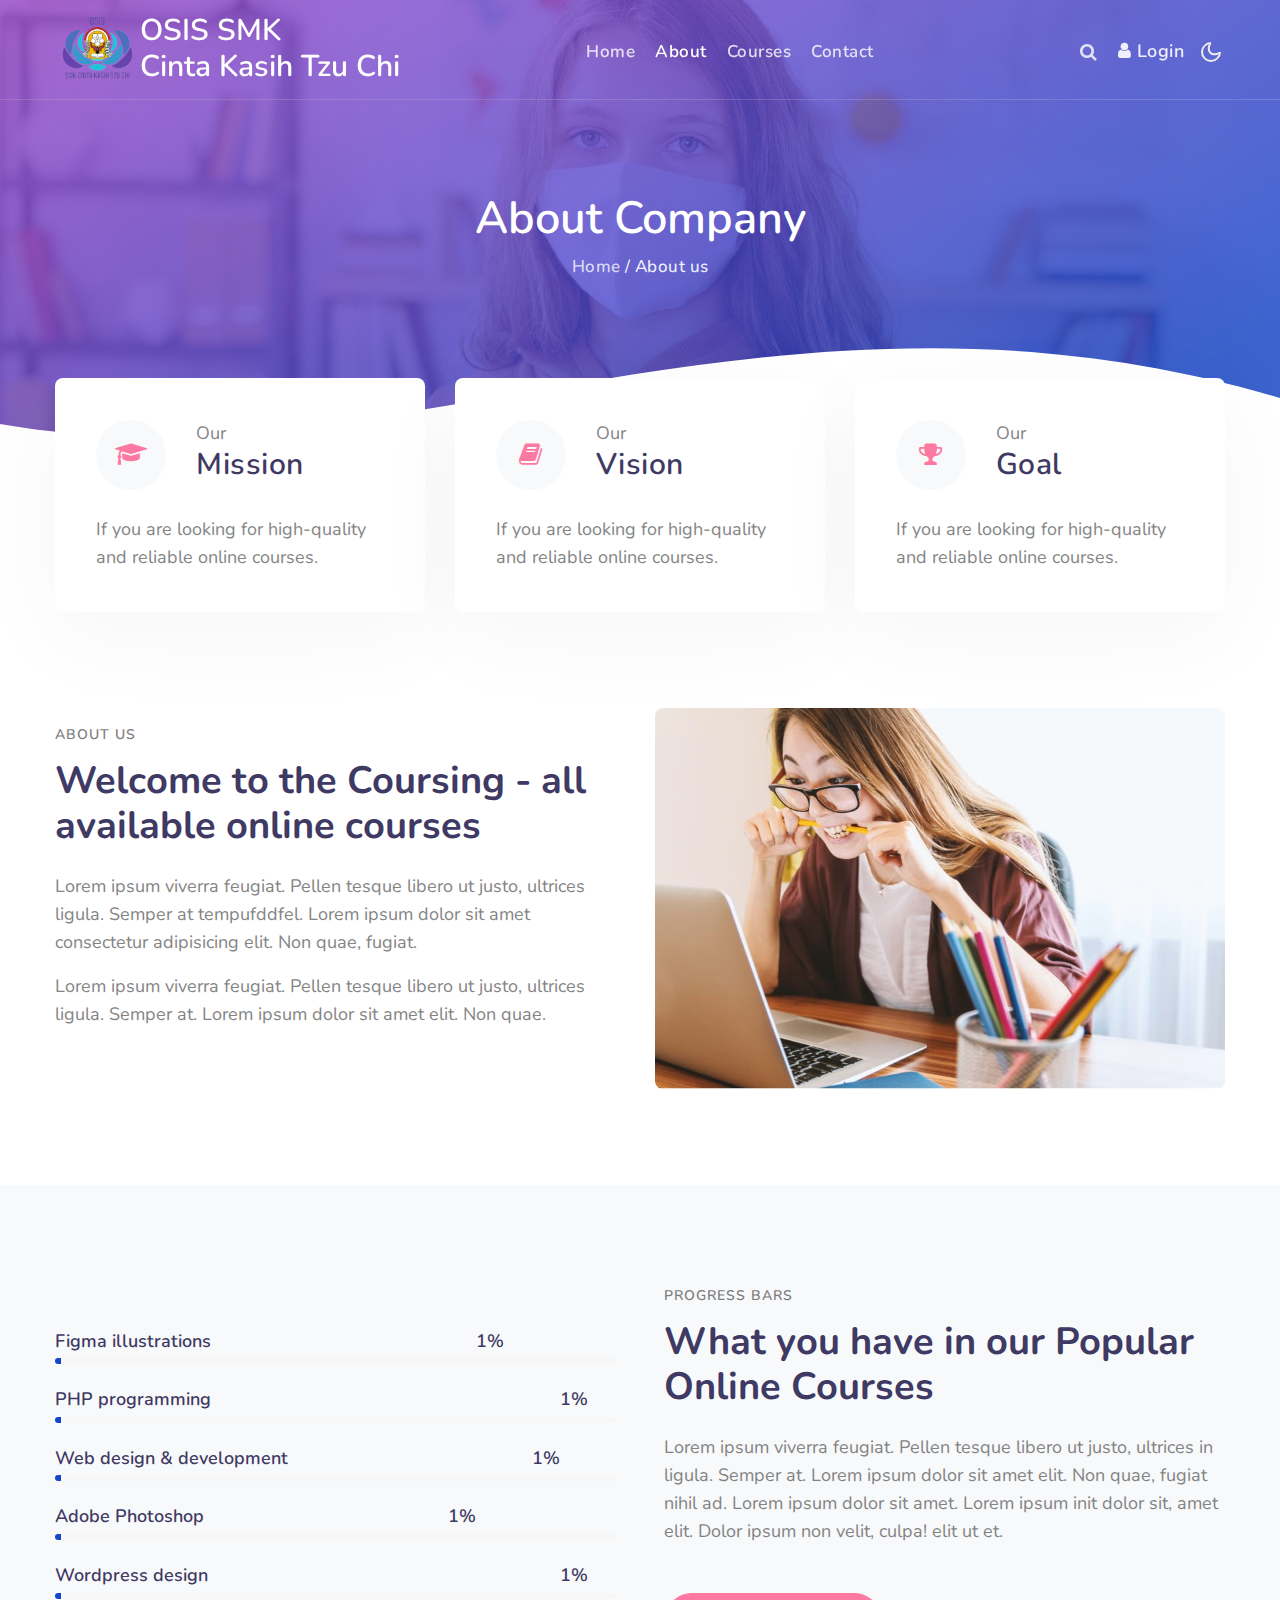
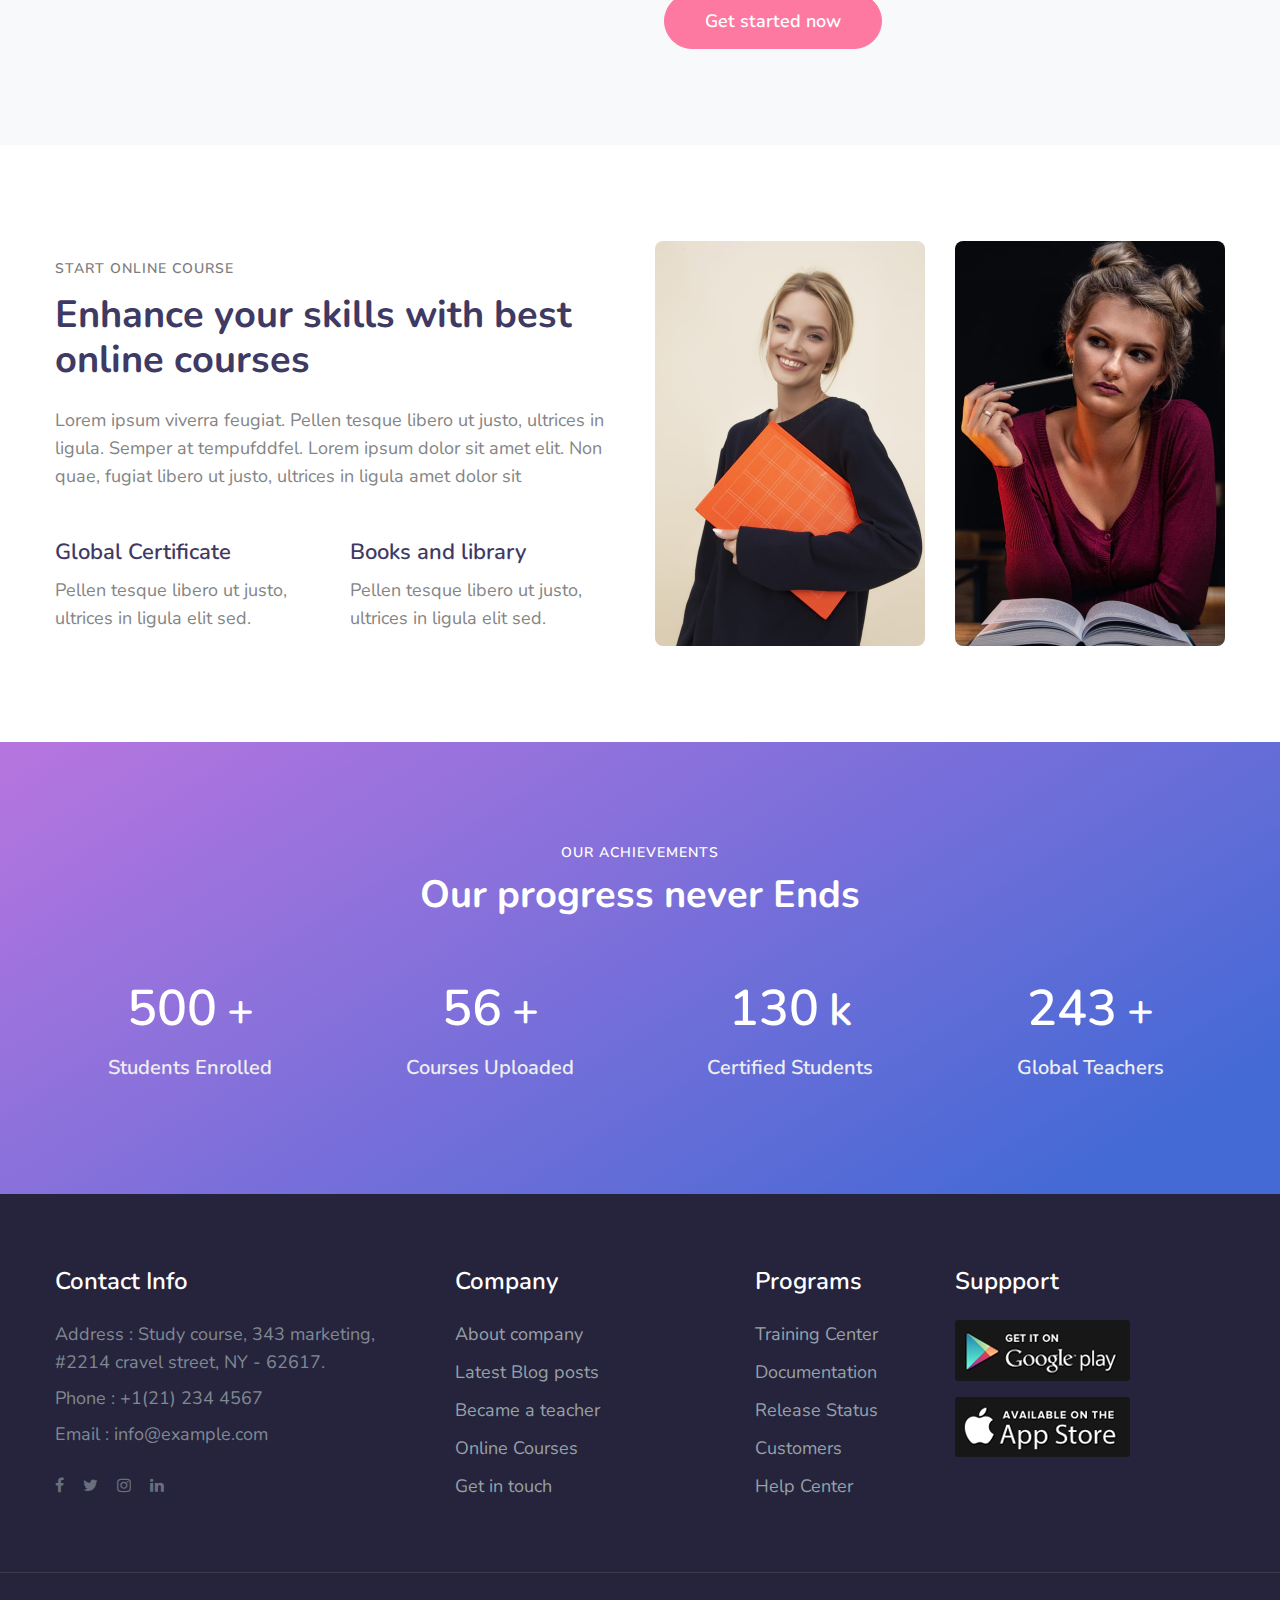
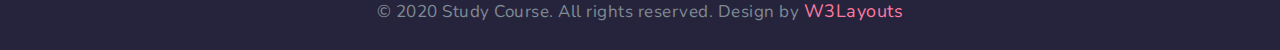
==== commit b977c5bf: "ubah logo about.html" ====
--- a/bersamabangunosis/about.html
+++ b/bersamabangunosis/about.html
@@ -18,9 +18,10 @@
     <header id="site-header" class="fixed-top">
       <div class="container">
         <nav class="navbar navbar-expand-lg navbar-dark stroke">
+          <img src="assets/images/logooska.png" style="max-width: 85px;">
           <h1>
             <a class="navbar-brand" href="index.html">
-              <span class="fa fa-diamond"></span> DiaWeb Online Courses <span class="logo">as Valuable as Diamond</span></a>
+              OSIS SMK <span style="text-decoration: none;"><br>Cinta Kasih Tzu Chi</span></a>
           </h1>
           
       <button class="navbar-toggler  collapsed bg-gradient" type="button" data-toggle="collapse"
--- a/bersamabangunosis/assets/css/style-starter.css
+++ b/bersamabangunosis/assets/css/style-starter.css
@@ -10424,7 +10424,7 @@
   position: relative; }
 
 .w3l-main-slider .banner-view {
-  background: url(../images/banner1.jpg) no-repeat top;
+  background: url(../images/banner1.png) no-repeat top;
   background-size: cover;
   min-height: 100vh;
   position: relative;
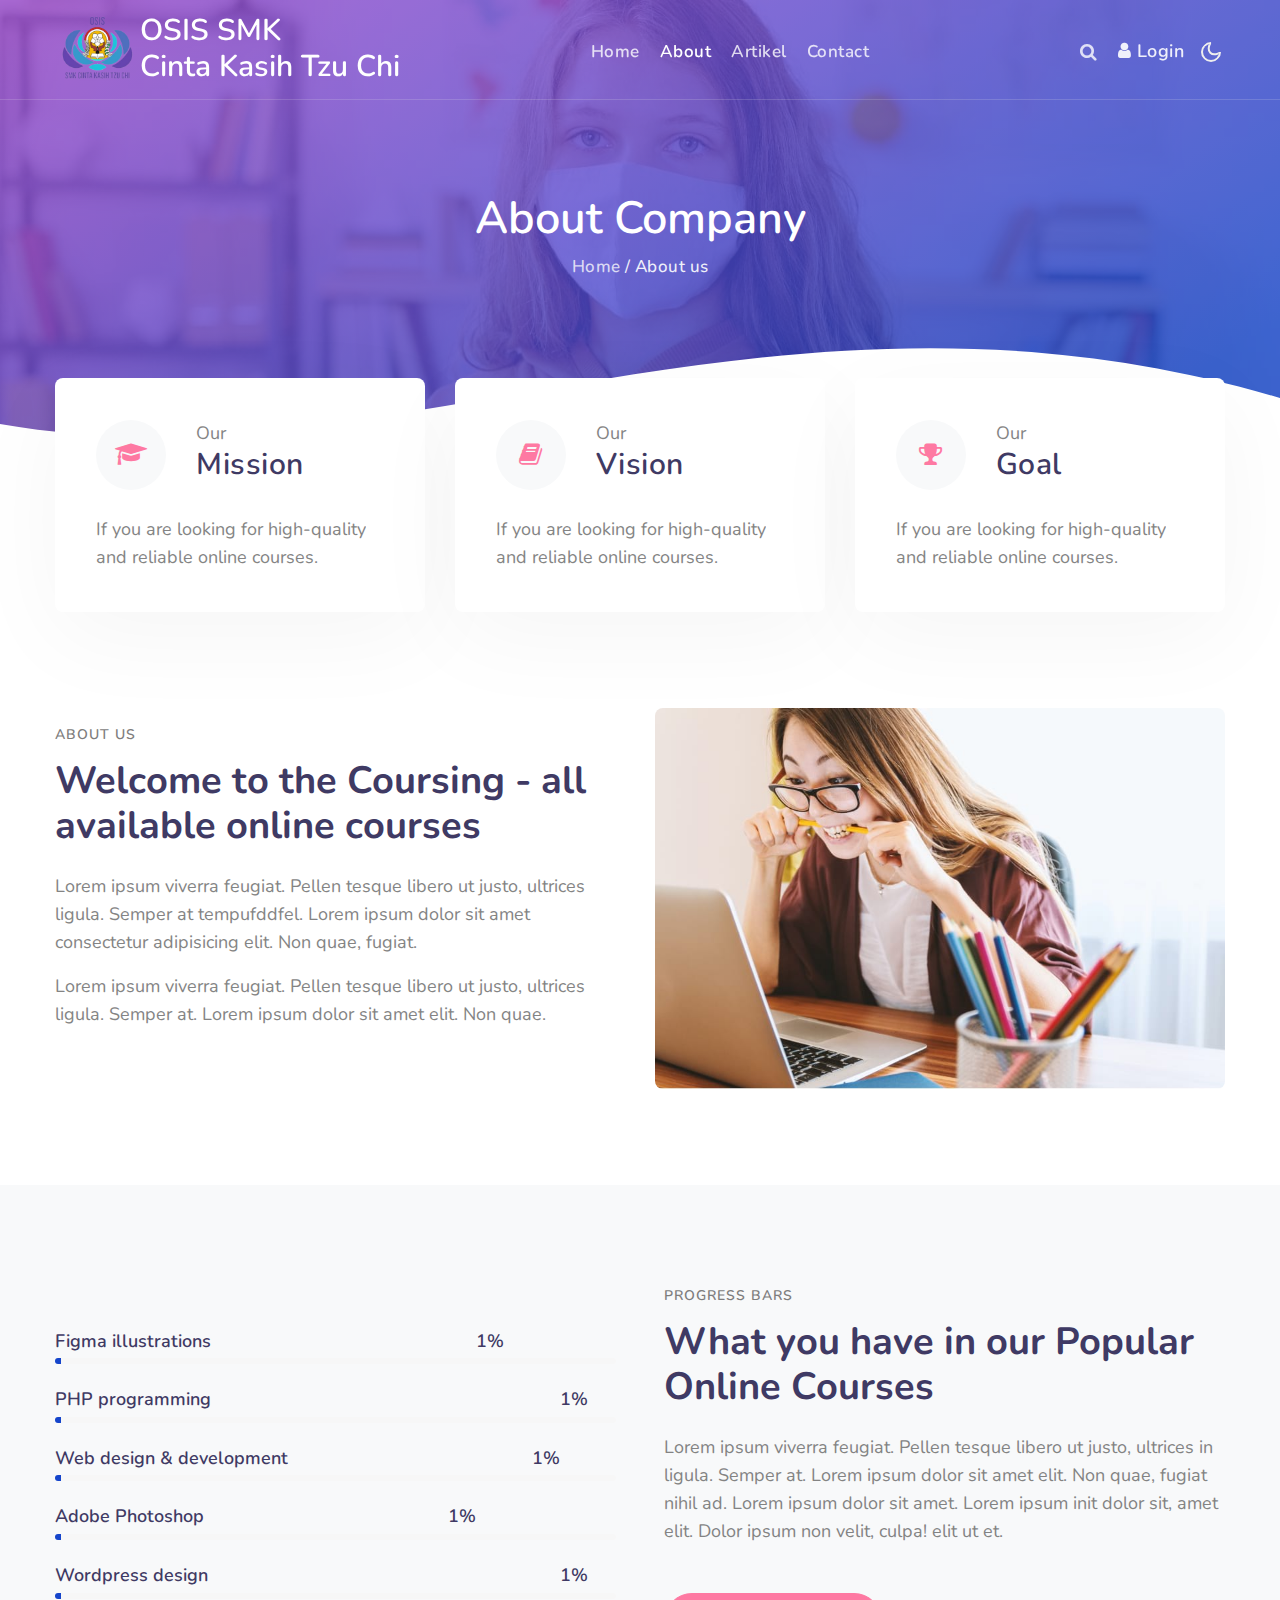
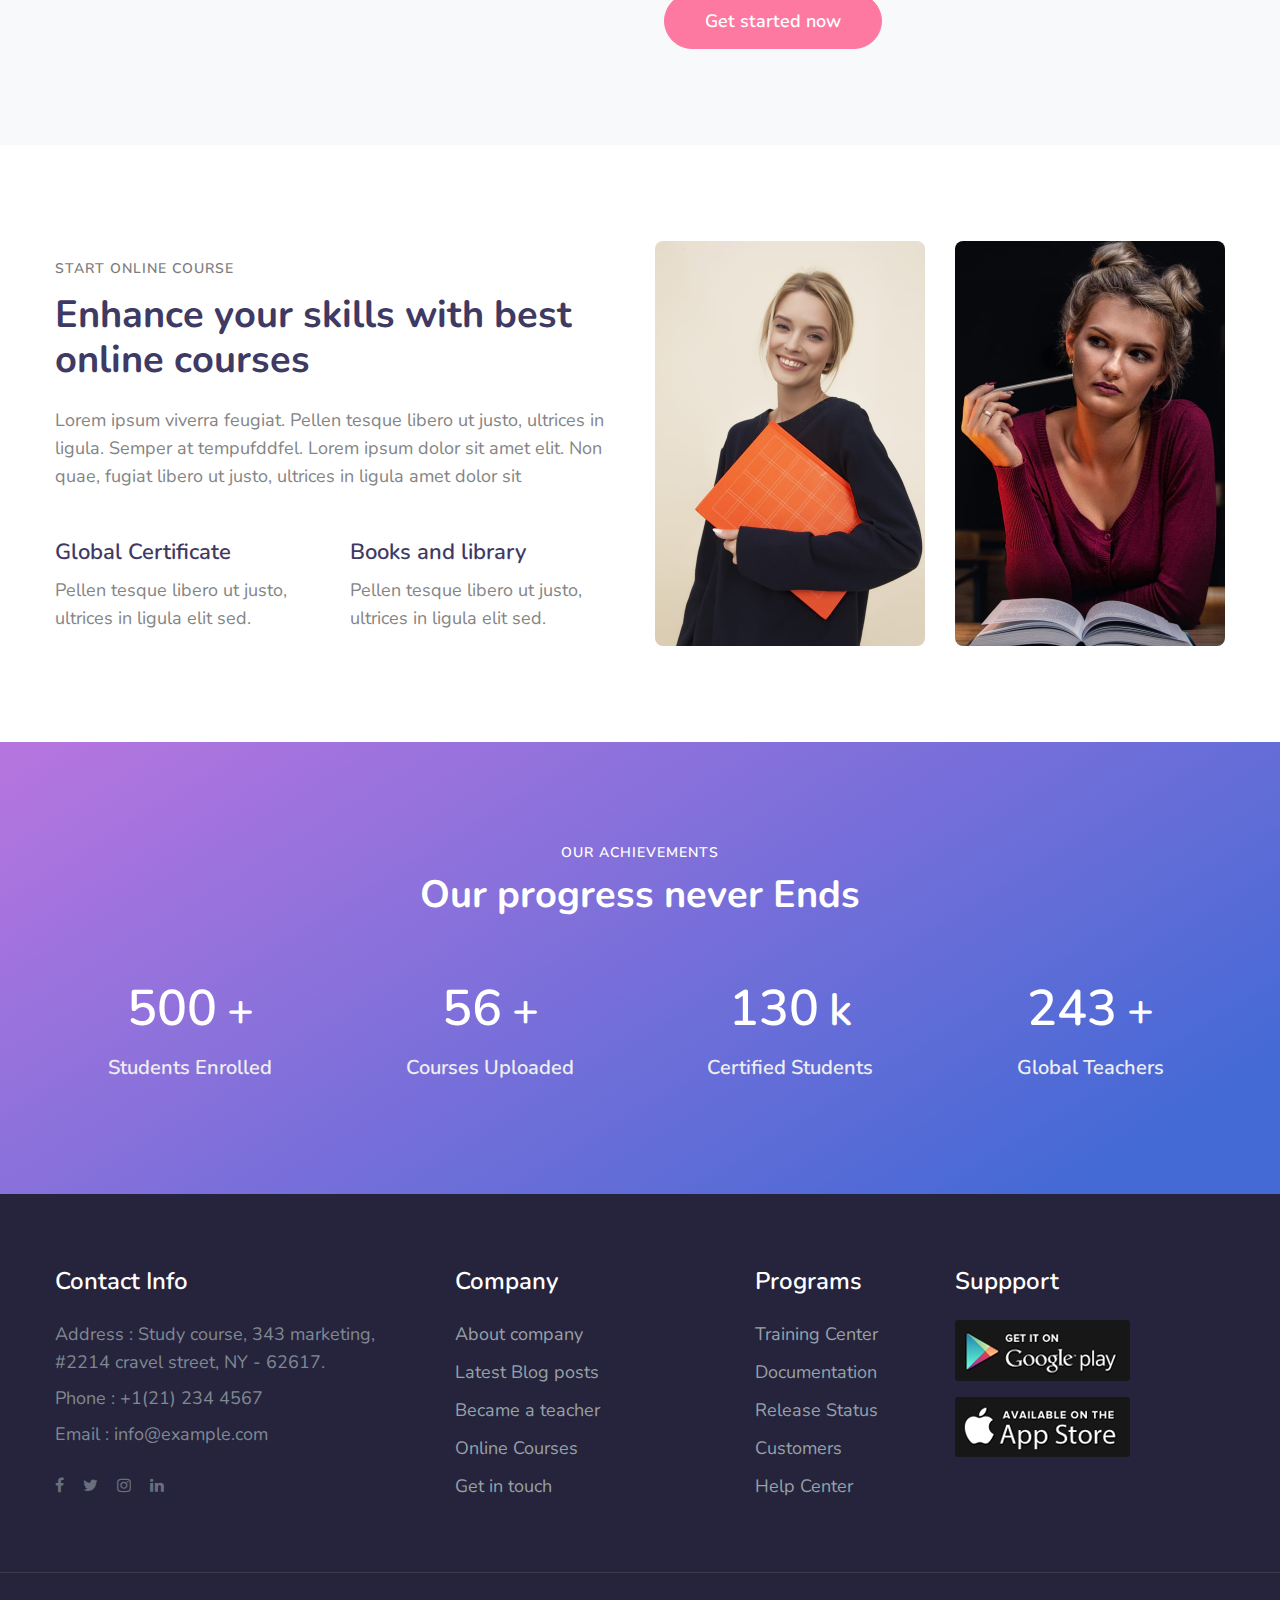
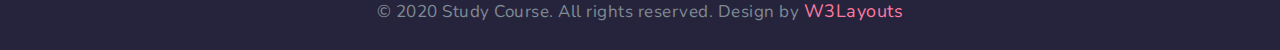
==== commit d78d9674: "edit contact" ====
--- a/bersamabangunosis/about.html
+++ b/bersamabangunosis/about.html
@@ -7,8 +7,8 @@
   <head>
     <meta charset="utf-8">
     <meta name="viewport" content="width=device-width, initial-scale=1, shrink-to-fit=no">
-
-    <title>Online Study Course - Dia Education</title>
+    <link rel="shortcut icon" href="assets/images/oska.png" />
+    <title>OSIS SMK CINTA KASIH TZU CHI | About</title>
     <link href="//fonts.googleapis.com/css?family=Nunito:400,700&display=swap" rel="stylesheet">
     <link href="//fonts.googleapis.com/css2?family=Poppins:wght@300;400;600&display=swap" rel="stylesheet">
     <link rel="stylesheet" href="assets/css/style-starter.css">
@@ -41,7 +41,7 @@
             <a class="nav-link" href="about.html">About</a>
           </li>
           <li class="nav-item @@courses__active">
-            <a class="nav-link" href="courses.html">Courses</a>
+            <a class="nav-link" href="courses.html">Artikel</a>
           </li>
           <li class="nav-item @@contact__active">
             <a class="nav-link" href="contact.html">Contact</a>
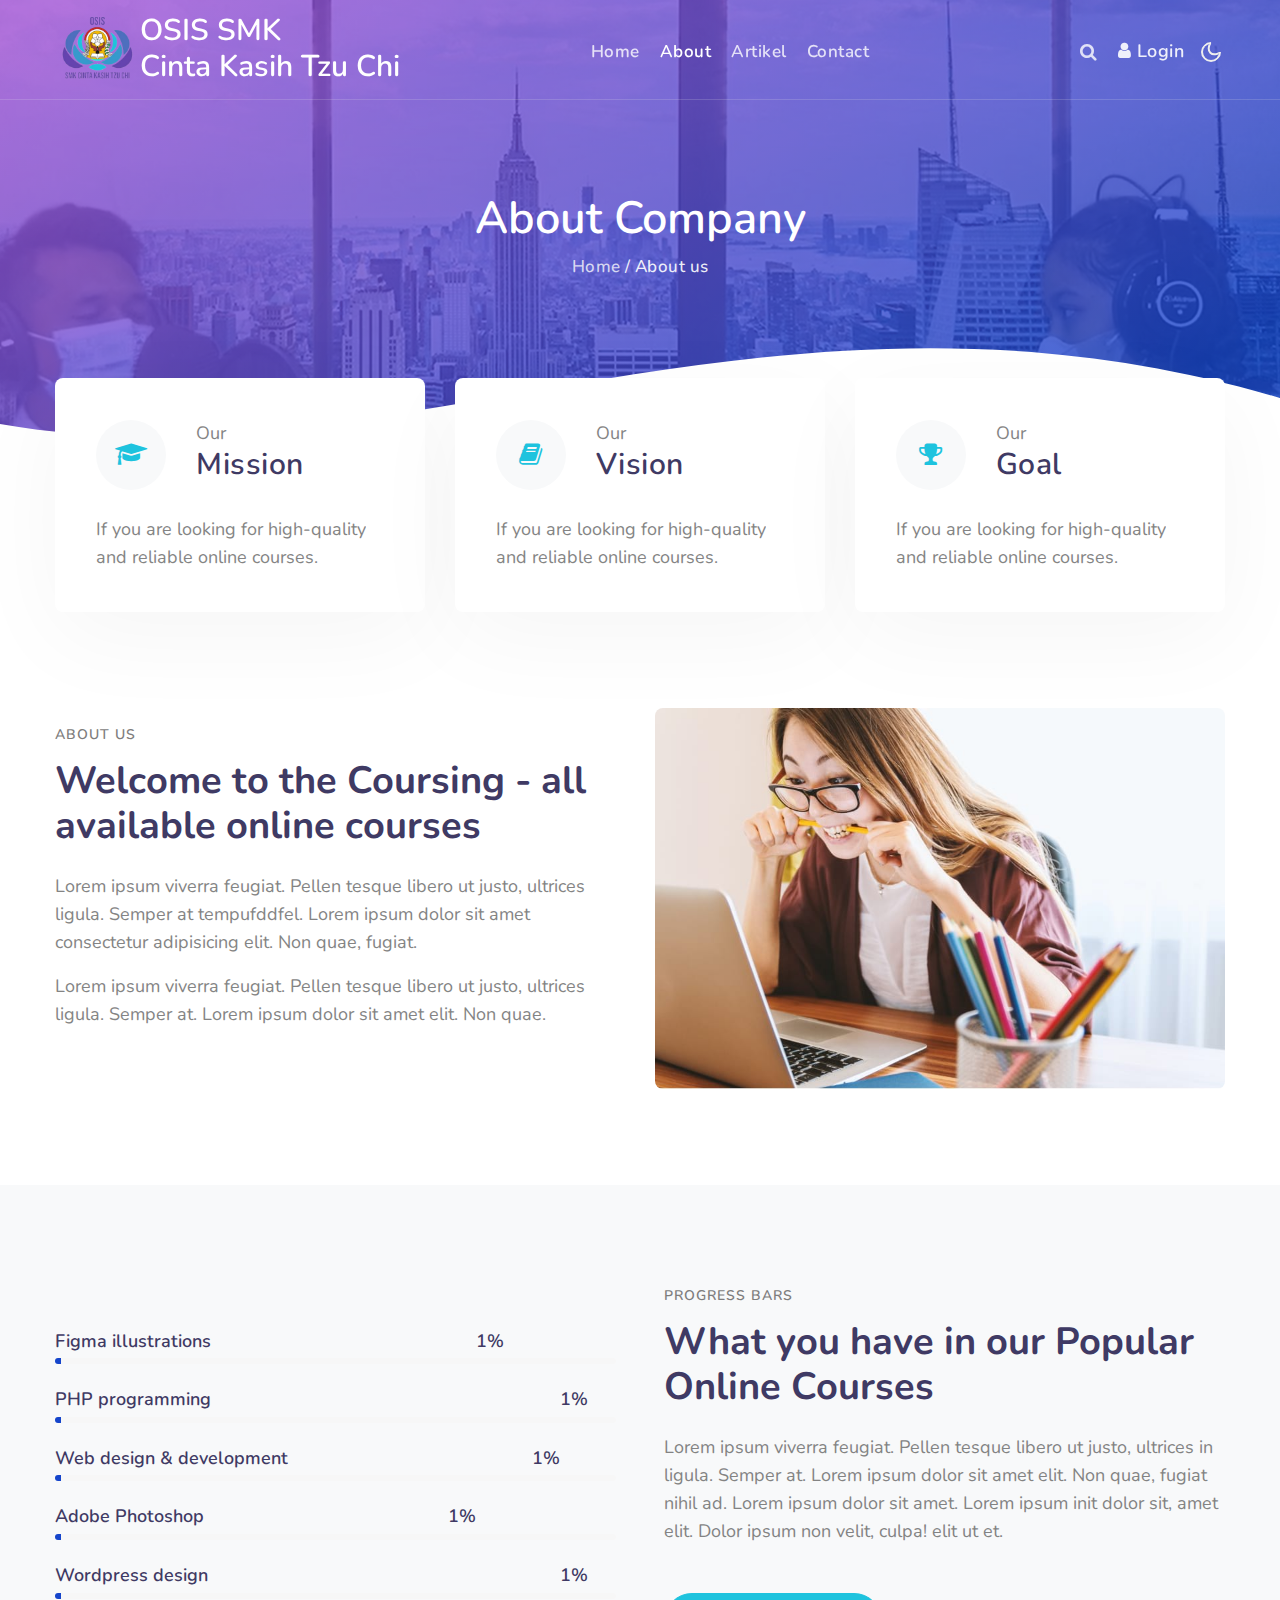
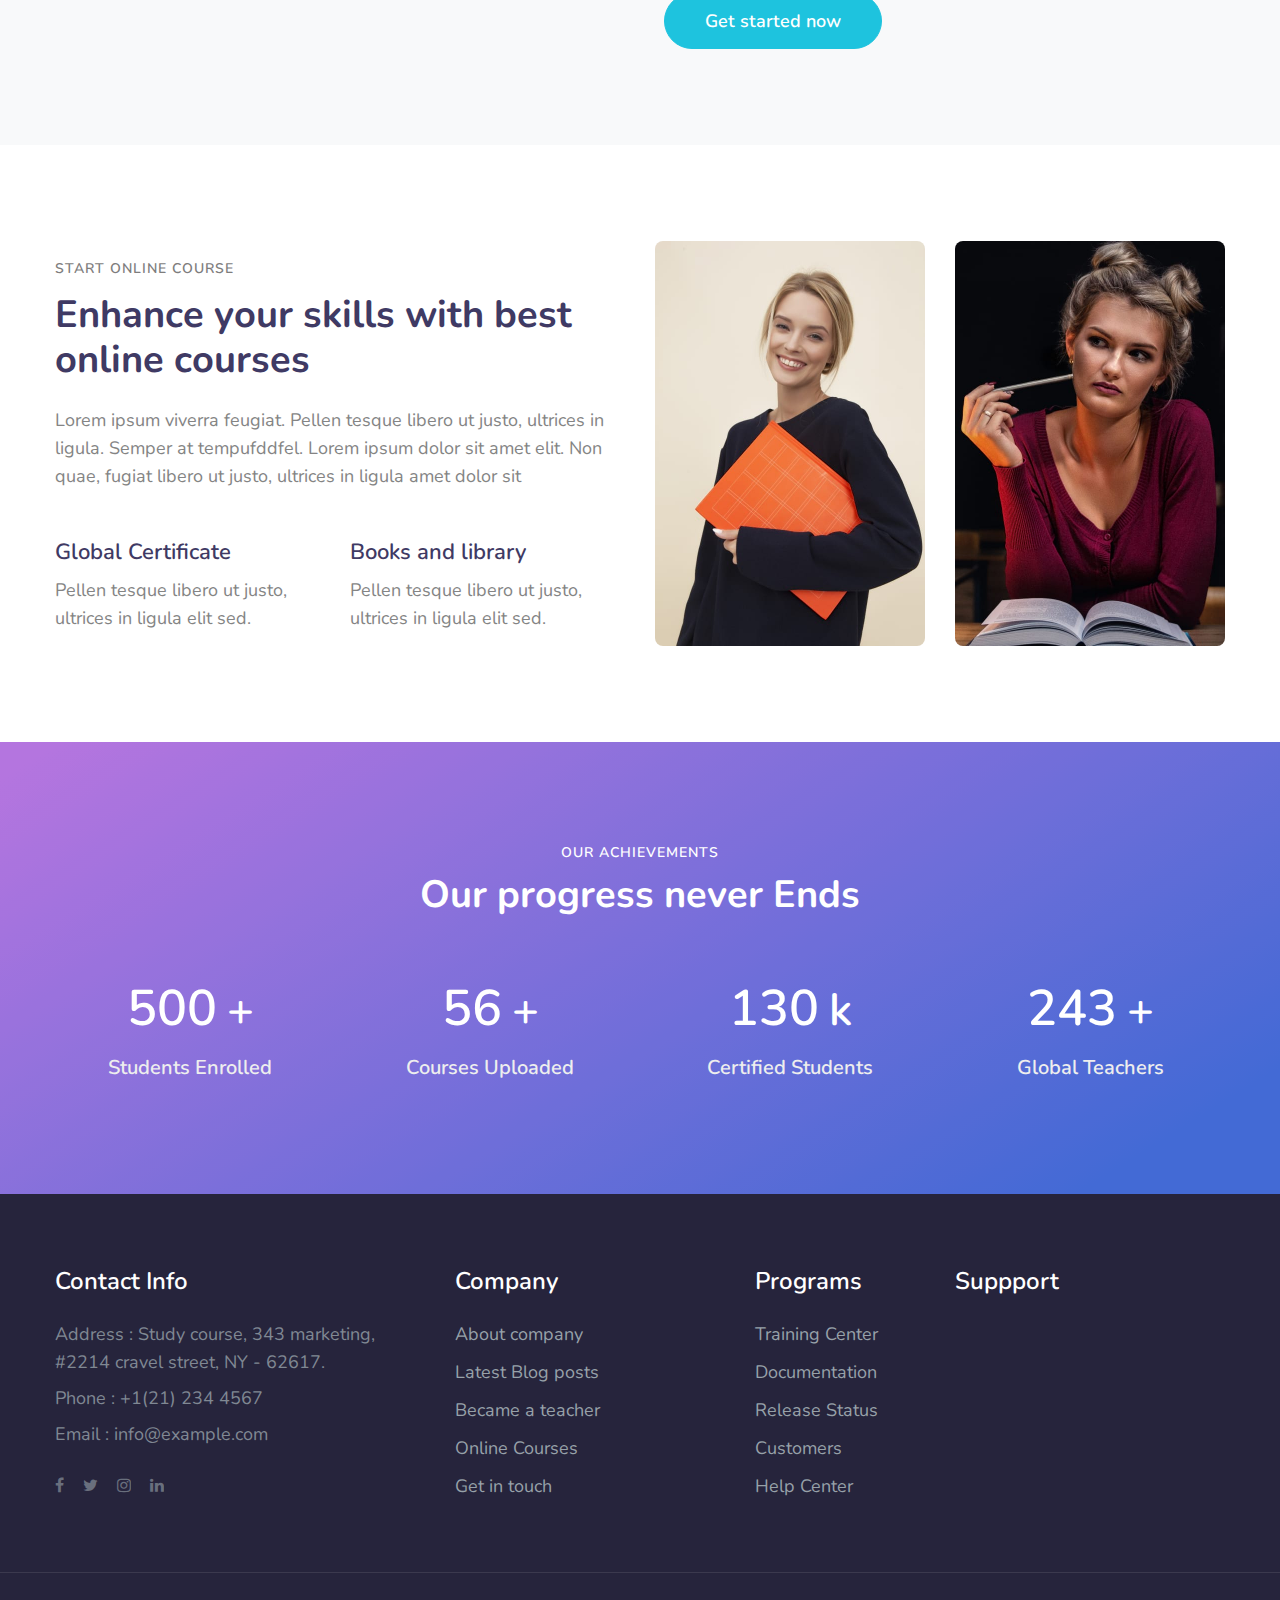
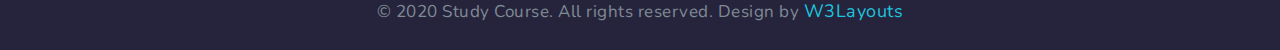
==== commit ea6655e7: "benerin link" ====
--- a/bersamabangunosis/about.html
+++ b/bersamabangunosis/about.html
@@ -35,7 +35,7 @@
       <div class="collapse navbar-collapse" id="navbarTogglerDemo02">
         <ul class="navbar-nav mx-lg-auto">
           <li class="nav-item @@home__active">
-            <a class="nav-link" href="index.html">Home <span class="sr-only">(current)</span></a>
+            <a class="nav-link" href="index.php">Home <span class="sr-only">(current)</span></a>
           </li>
           <li class="nav-item active">
             <a class="nav-link" href="about.html">About</a>
--- a/bersamabangunosis/assets/css/style-starter.css
+++ b/bersamabangunosis/assets/css/style-starter.css
@@ -23,7 +23,7 @@
   --white: #fff;
   --gray: #6c757d;
   --gray-dark: #343a40;
-  --primary: #FE79A2;
+  --primary: #1EC3DE;
   --secondary: #1545CB;
   --success: #28a745;
   --info: #17a2b8;
@@ -137,7 +137,7 @@
   top: -.5em; }
 
 a {
-  color: #FE79A2;
+  color: #1EC3DE;
   text-decoration: none;
   background-color: transparent; }
   a:hover {
@@ -1223,13 +1223,13 @@
 .table-primary td,
 .table-primary thead th,
 .table-primary tbody + tbody {
-  border-color: #feb9cf; }
+  border-color: #4D6FBE; }
 
 .table-hover .table-primary:hover {
-  background-color: #ffc0d4; }
+  background-color: #4D6FBE; }
   .table-hover .table-primary:hover > td,
   .table-hover .table-primary:hover > th {
-    background-color: #ffc0d4; }
+    background-color: #4D6FBE; }
 
 .table-secondary,
 .table-secondary > th,
@@ -1826,25 +1826,25 @@
 
 .btn-primary {
   color: #212529;
-  background-color: #FE79A2;
-  border-color: #FE79A2; }
+  background-color: #1EC3DE;
+  border-color: #1EC3DE; }
   .btn-primary:hover {
     color: #fff;
-    background-color: #fe5388;
-    border-color: #fe467f; }
+    background-color: #4F6DBE;
+    border-color: #fff; }
   .btn-primary:focus, .btn-primary.focus {
     color: #fff;
-    background-color: #fe5388;
-    border-color: #fe467f;
+    background-color: #4F6DBE;
+    border-color: #fff;
     box-shadow: 0 0 0 0.2rem rgba(221, 108, 144, 0.5); }
   .btn-primary.disabled, .btn-primary:disabled {
     color: #212529;
-    background-color: #FE79A2;
-    border-color: #FE79A2; }
+    background-color: #1EC3DE;
+    border-color: #1EC3DE; }
   .btn-primary:not(:disabled):not(.disabled):active, .btn-primary:not(:disabled):not(.disabled).active,
   .show > .btn-primary.dropdown-toggle {
     color: #fff;
-    background-color: #fe467f;
+    background-color: #fff;
     border-color: #fe3a76; }
     .btn-primary:not(:disabled):not(.disabled):active:focus, .btn-primary:not(:disabled):not(.disabled).active:focus,
     .show > .btn-primary.dropdown-toggle:focus {
@@ -2033,22 +2033,22 @@
       box-shadow: 0 0 0 0.2rem rgba(82, 88, 93, 0.5); }
 
 .btn-outline-primary {
-  color: #FE79A2;
-  border-color: #FE79A2; }
+  color: #1EC3DE;
+  border-color: #1EC3DE; }
   .btn-outline-primary:hover {
     color: #212529;
-    background-color: #FE79A2;
-    border-color: #FE79A2; }
+    background-color: #1EC3DE;
+    border-color: #1EC3DE; }
   .btn-outline-primary:focus, .btn-outline-primary.focus {
     box-shadow: 0 0 0 0.2rem rgba(254, 121, 162, 0.5); }
   .btn-outline-primary.disabled, .btn-outline-primary:disabled {
-    color: #FE79A2;
+    color: #1EC3DE;
     background-color: transparent; }
   .btn-outline-primary:not(:disabled):not(.disabled):active, .btn-outline-primary:not(:disabled):not(.disabled).active,
   .show > .btn-outline-primary.dropdown-toggle {
     color: #212529;
-    background-color: #FE79A2;
-    border-color: #FE79A2; }
+    background-color: #1EC3DE;
+    border-color: #1EC3DE; }
     .btn-outline-primary:not(:disabled):not(.disabled):active:focus, .btn-outline-primary:not(:disabled):not(.disabled).active:focus,
     .show > .btn-outline-primary.dropdown-toggle:focus {
       box-shadow: 0 0 0 0.2rem rgba(254, 121, 162, 0.5); }
@@ -2202,7 +2202,7 @@
 
 .btn-link {
   font-weight: 400;
-  color: #FE79A2;
+  color: #1EC3DE;
   text-decoration: none; }
   .btn-link:hover {
     color: #fd2d6d;
@@ -2437,7 +2437,7 @@
   .dropdown-item.active, .dropdown-item:active {
     color: #fff;
     text-decoration: none;
-    background-color: #FE79A2; }
+    background-color: #1EC3DE; }
   .dropdown-item.disabled, .dropdown-item:disabled {
     color: #6c757d;
     pointer-events: none;
@@ -2713,8 +2713,8 @@
   opacity: 0; }
   .custom-control-input:checked ~ .custom-control-label::before {
     color: #fff;
-    border-color: #FE79A2;
-    background-color: #FE79A2; }
+    border-color: #1EC3DE;
+    background-color: #1EC3DE; }
   .custom-control-input:focus ~ .custom-control-label::before {
     box-shadow: 0 0 0 0.2rem rgba(254, 121, 162, 0.25); }
   .custom-control-input:focus:not(:checked) ~ .custom-control-label::before {
@@ -2760,8 +2760,8 @@
   background-image: url("data:image/svg+xml,%3csvg xmlns='http://www.w3.org/2000/svg' width='8' height='8' viewBox='0 0 8 8'%3e%3cpath fill='%23fff' d='M6.564.75l-3.59 3.612-1.538-1.55L0 4.26l2.974 2.99L8 2.193z'/%3e%3c/svg%3e"); }
 
 .custom-checkbox .custom-control-input:indeterminate ~ .custom-control-label::before {
-  border-color: #FE79A2;
-  background-color: #FE79A2; }
+  border-color: #1EC3DE;
+  background-color: #1EC3DE; }
 
 .custom-checkbox .custom-control-input:indeterminate ~ .custom-control-label::after {
   background-image: url("data:image/svg+xml,%3csvg xmlns='http://www.w3.org/2000/svg' width='4' height='4' viewBox='0 0 4 4'%3e%3cpath stroke='%23fff' d='M0 2h4'/%3e%3c/svg%3e"); }
@@ -2932,7 +2932,7 @@
     width: 1rem;
     height: 1rem;
     margin-top: -0.25rem;
-    background-color: #FE79A2;
+    background-color: #1EC3DE;
     border: 0;
     border-radius: 1rem;
     transition: background-color 0.15s ease-in-out, border-color 0.15s ease-in-out, box-shadow 0.15s ease-in-out;
@@ -2954,7 +2954,7 @@
   .custom-range::-moz-range-thumb {
     width: 1rem;
     height: 1rem;
-    background-color: #FE79A2;
+    background-color: #1EC3DE;
     border: 0;
     border-radius: 1rem;
     transition: background-color 0.15s ease-in-out, border-color 0.15s ease-in-out, box-shadow 0.15s ease-in-out;
@@ -2979,7 +2979,7 @@
     margin-top: 0;
     margin-right: 0.2rem;
     margin-left: 0.2rem;
-    background-color: #FE79A2;
+    background-color: #1EC3DE;
     border: 0;
     border-radius: 1rem;
     transition: background-color 0.15s ease-in-out, border-color 0.15s ease-in-out, box-shadow 0.15s ease-in-out;
@@ -3072,7 +3072,7 @@
 .nav-pills .nav-link.active,
 .nav-pills .show > .nav-link {
   color: #fff;
-  background-color: #FE79A2; }
+  background-color: #1EC3DE; }
 
 .nav-fill .nav-item {
   flex: 1 1 auto;
@@ -3554,7 +3554,7 @@
   padding: 0.5rem 0.75rem;
   margin-left: -1px;
   line-height: 1.25;
-  color: #FE79A2;
+  color: #1EC3DE;
   background-color: #fff;
   border: 1px solid #dee2e6; }
   .page-link:hover {
@@ -3580,8 +3580,8 @@
 .page-item.active .page-link {
   z-index: 3;
   color: #fff;
-  background-color: #FE79A2;
-  border-color: #FE79A2; }
+  background-color: #1EC3DE;
+  border-color: #1EC3DE; }
 
 .page-item.disabled .page-link {
   color: #6c757d;
@@ -3646,10 +3646,10 @@
 
 .badge-primary {
   color: #212529;
-  background-color: #FE79A2; }
+  background-color: #1EC3DE; }
   a.badge-primary:hover, a.badge-primary:focus {
     color: #212529;
-    background-color: #fe467f; }
+    background-color: #fff; }
   a.badge-primary:focus, a.badge-primary.focus {
     outline: 0;
     box-shadow: 0 0 0 0.2rem rgba(254, 121, 162, 0.5); }
@@ -3765,7 +3765,7 @@
   background-color: #ffe4ec;
   border-color: #ffd9e5; }
   .alert-primary hr {
-    border-top-color: #ffc0d4; }
+    border-top-color: #4D6FBE; }
   .alert-primary .alert-link {
     color: #612f3e; }
 
@@ -3860,7 +3860,7 @@
   color: #fff;
   text-align: center;
   white-space: nowrap;
-  background-color: #FE79A2;
+  background-color: #1EC3DE;
   transition: width 0.6s ease; }
   @media (prefers-reduced-motion: reduce) {
     .progress-bar {
@@ -3923,8 +3923,8 @@
   .list-group-item.active {
     z-index: 2;
     color: #fff;
-    background-color: #FE79A2;
-    border-color: #FE79A2; }
+    background-color: #1EC3DE;
+    border-color: #1EC3DE; }
   .list-group-item + .list-group-item {
     border-top-width: 0; }
     .list-group-item + .list-group-item.active {
@@ -4035,7 +4035,7 @@
   background-color: #ffd9e5; }
   .list-group-item-primary.list-group-item-action:hover, .list-group-item-primary.list-group-item-action:focus {
     color: #843f54;
-    background-color: #ffc0d4; }
+    background-color: #4D6FBE; }
   .list-group-item-primary.list-group-item-action.active {
     color: #fff;
     background-color: #843f54;
@@ -4757,12 +4757,12 @@
   vertical-align: text-top !important; }
 
 .bg-primary {
-  background-color: #FE79A2 !important; }
+  background-color: #1EC3DE !important; }
 
 a.bg-primary:hover, a.bg-primary:focus,
 button.bg-primary:hover,
 button.bg-primary:focus {
-  background-color: #fe467f !important; }
+  background-color: #fff !important; }
 
 .bg-secondary {
   background-color: #1545CB !important; }
@@ -4857,7 +4857,7 @@
   border-left: 0 !important; }
 
 .border-primary {
-  border-color: #FE79A2 !important; }
+  border-color: #1EC3DE !important; }
 
 .border-secondary {
   border-color: #1545CB !important; }
@@ -7098,7 +7098,7 @@
   color: #fff !important; }
 
 .text-primary {
-  color: #FE79A2 !important; }
+  color: #1EC3DE !important; }
 
 a.text-primary:hover, a.text-primary:focus {
   color: #fd2d6d !important; }
@@ -9555,7 +9555,7 @@
   clip: auto; }
 
 :root {
-  --primary-color: #FE79A2;
+  --primary-color: #1EC3DE;
   --secondary-color: #1545CB;
   --font-color: #666;
   --bg-color: #fff;
@@ -9572,7 +9572,7 @@
   --layer: rgba(0, 0, 0, 0.45); }
 
 [data-theme="dark"] {
-  --primary-color: #FE79A2;
+  --primary-color: #1EC3DE;
   --secondary-color: #1545CB;
   --font-color: #c2c2c2;
   --bg-color: #26243c;
@@ -10438,11 +10438,11 @@
   background-size: cover; }
 
 .w3l-main-slider .banner-top2 {
-  background: url(../images/banner3.jpg) no-repeat center;
+  background: url(../images/banner3.png) no-repeat center;
   background-size: cover; }
 
 .w3l-main-slider .banner-top3 {
-  background: url(../images/banner4.jpg) no-repeat center;
+  background: url(../images/banner4.png) no-repeat center;
   background-size: cover; }
 
 .w3l-main-slider .banner-view:before {
@@ -10853,7 +10853,7 @@
   background: var(--bg-color); }
 
 .w3l-homeblock3 .top-pic1 {
-  background: url(../images/banner1.jpg) no-repeat 0px 0px;
+  background: url(../images/banner-mid.png) no-repeat 0px 0px;
   background-size: cover;
   padding: 20px;
   border-radius: var(--border-radius);
@@ -11101,7 +11101,7 @@
 
 /* middle */
 .middle {
-  background: url(../images/banner1.jpg) no-repeat center;
+  background: url(../images/banner-mid.png) no-repeat center;
   background-size: cover;
   -webkit-background-size: cover;
   -o-background-size: cover;
@@ -11835,7 +11835,7 @@
   color: #eee; }
 
 .breadcrumb-bg-about {
-  background: url(../images/banner1.jpg) no-repeat center;
+  background: url(../images/banner-mid.png) no-repeat center;
   background-size: cover;
   -webkit-background-size: cover;
   -o-background-size: cover;
@@ -12093,7 +12093,7 @@
   font-weight: 600; }
 
 .w3l-stats {
-  background: url(../images/banner1.jpg) no-repeat center;
+  background: url(../images/banner-mid.png) no-repeat center;
   background-size: cover;
   -webkit-background-size: cover;
   -o-background-size: cover;
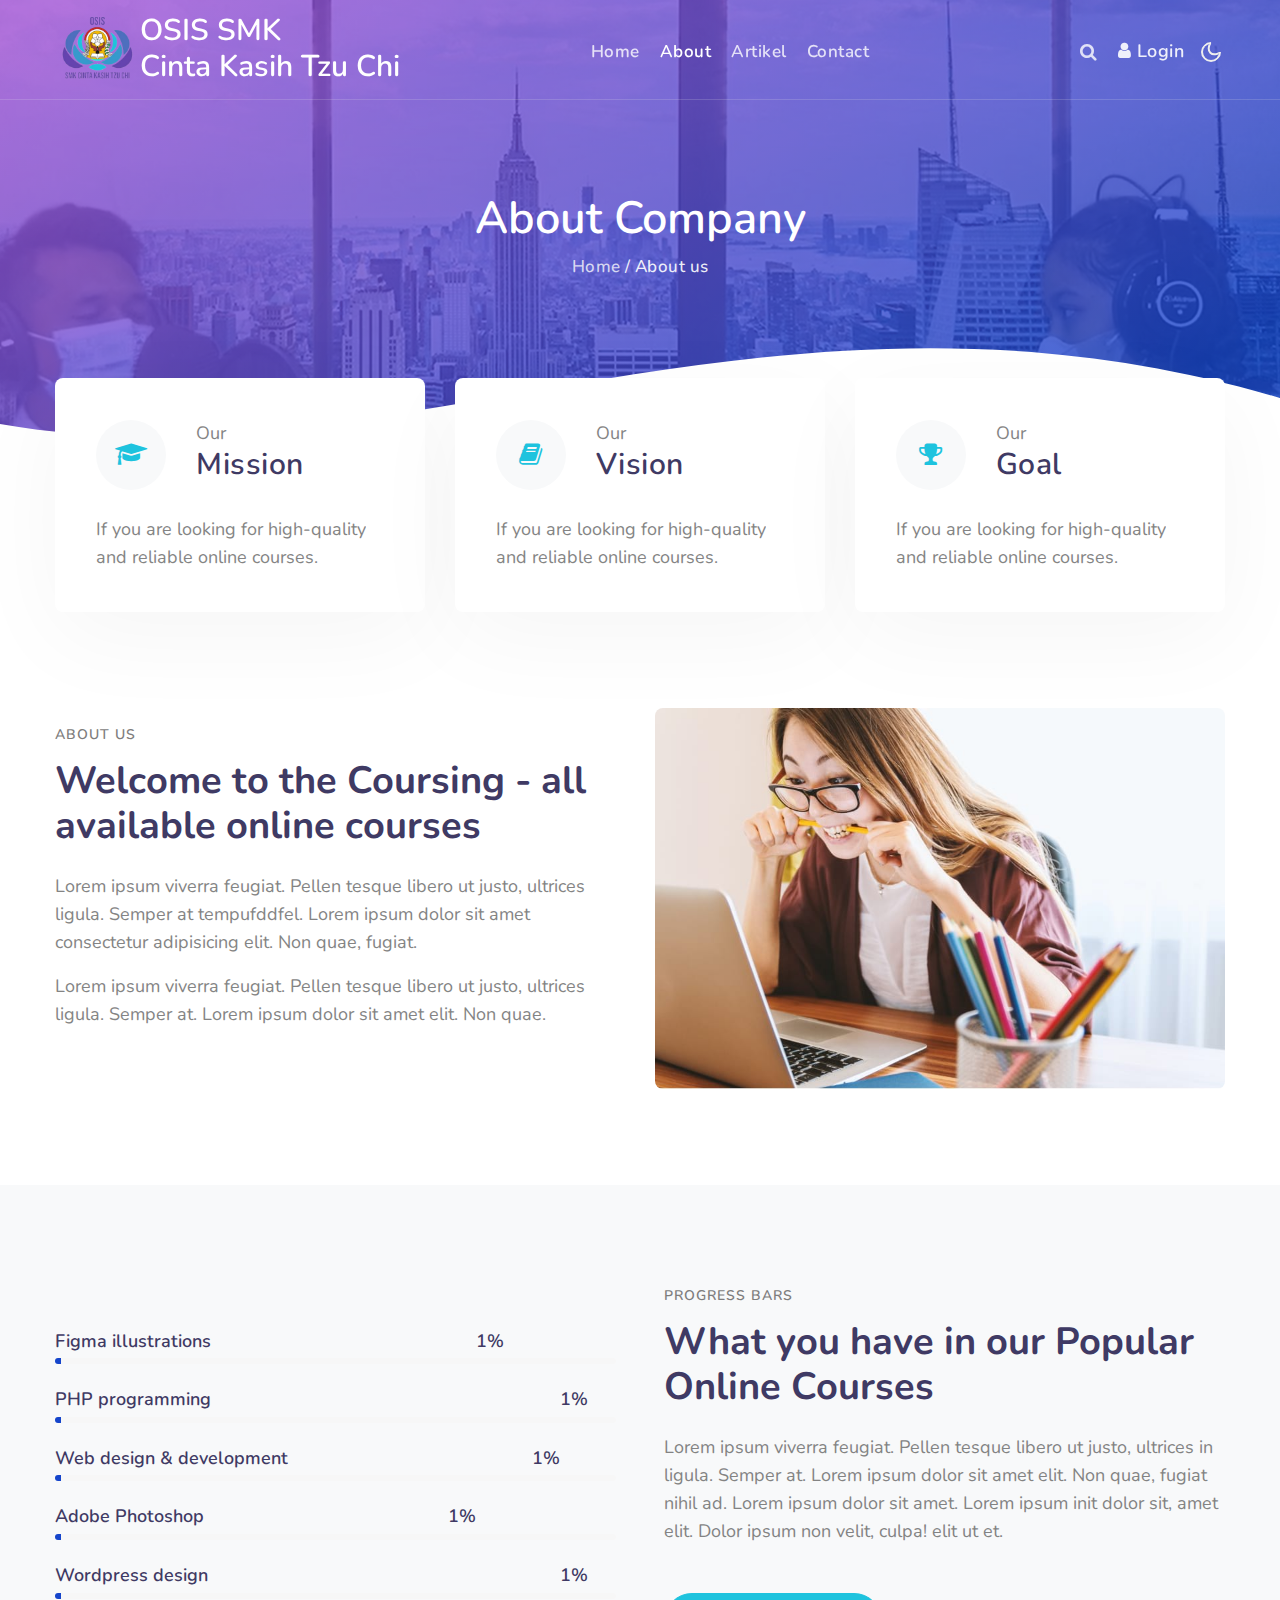
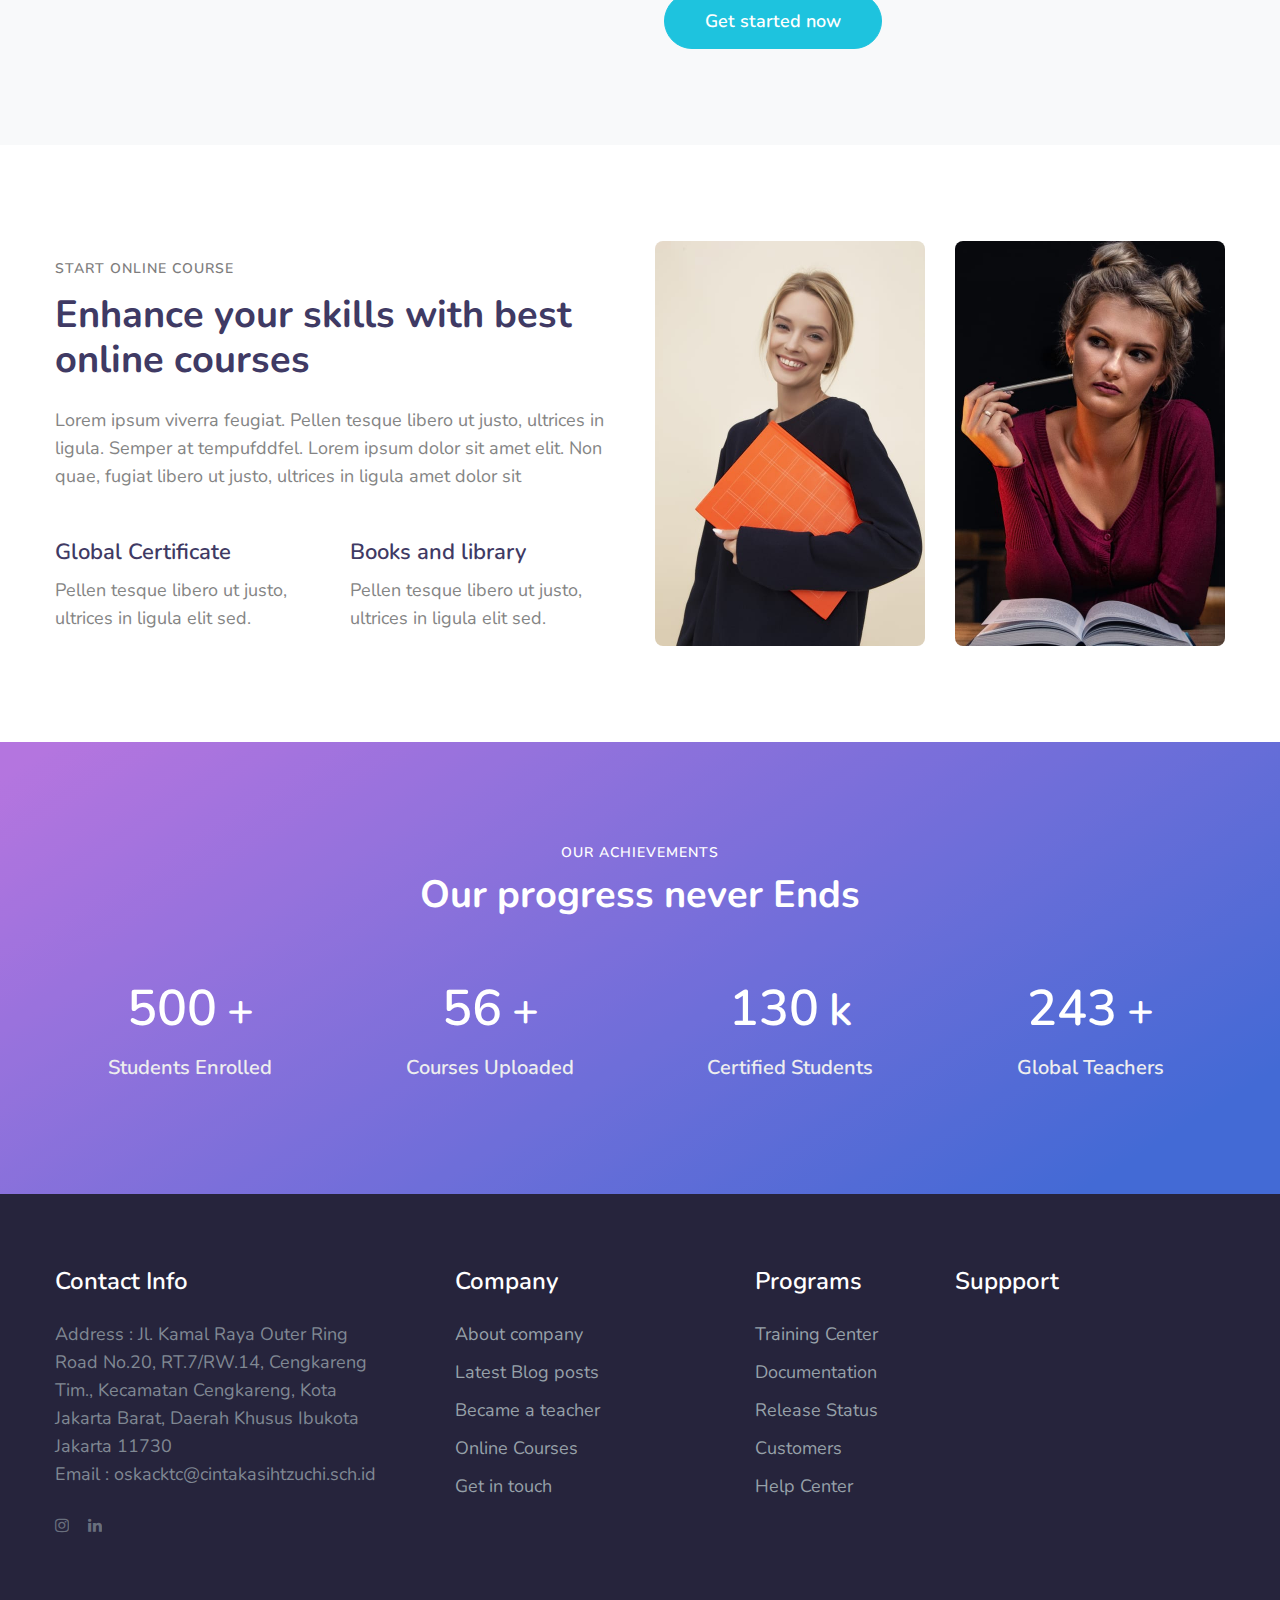
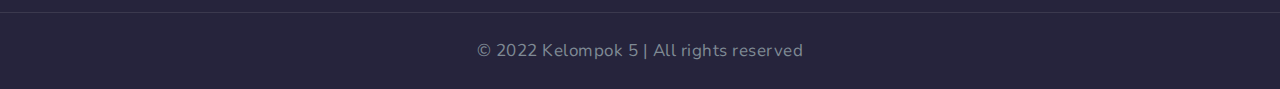
==== commit c41f56e9: "template admin" ====
--- a/bersamabangunosis/about.html
+++ b/bersamabangunosis/about.html
@@ -20,7 +20,7 @@
         <nav class="navbar navbar-expand-lg navbar-dark stroke">
           <img src="assets/images/logooska.png" style="max-width: 85px;">
           <h1>
-            <a class="navbar-brand" href="index.html">
+            <a class="navbar-brand" href="index.php">
               OSIS SMK <span style="text-decoration: none;"><br>Cinta Kasih Tzu Chi</span></a>
           </h1>
           
@@ -301,13 +301,10 @@
       <div class="row footer-top-29">
         <div class="col-lg-4 col-md-6 col-sm-7 footer-list-29 footer-1 pr-lg-5">
           <h6 class="footer-title-29">Contact Info </h6>
-          <p>Address : Study course, 343 marketing, #2214 cravel street, NY - 62617.</p>
-          <p class="my-2">Phone : <a href="tel:+1(21) 234 4567">+1(21) 234 4567</a></p>
-          <p>Email : <a href="mailto:info@example.com">info@example.com</a></p>
+          <p>Address : Jl. Kamal Raya Outer Ring Road No.20, RT.7/RW.14, Cengkareng Tim., Kecamatan Cengkareng, Kota Jakarta Barat, Daerah Khusus Ibukota Jakarta 11730</p>
+          <p>Email : <a href="mailto:oskacktc@cintakasihtuchi.sch.id">oskacktc@cintakasihtzuchi.sch.id</a></p>
           <div class="main-social-footer-29 mt-4">
-            <a href="#facebook" class="facebook"><span class="fa fa-facebook"></span></a>
-            <a href="#twitter" class="twitter"><span class="fa fa-twitter"></span></a>
-            <a href="#instagram" class="instagram"><span class="fa fa-instagram"></span></a>
+            <a href="https://www.instagram.com/osis_smktzuchi/?hl=id" class="instagram"><span class="fa fa-instagram"></span></a>
             <a href="#linkedin" class="linkedin"><span class="fa fa-linkedin"></span></a>
           </div>
         </div>
@@ -344,9 +341,8 @@
   <!-- copyright -->
   <section class="w3l-copyright text-center">
     <div class="container">
-      <p class="copy-footer-29">© 2020 Study Course. All rights reserved. Design by <a href="https://w3layouts.com/"
-          target="_blank">
-          W3Layouts</a></p>
+      <p class="copy-footer-29">© 2022 Kelompok 5 | All rights reserved</p>
+
     </div>
 
     <!-- move top -->
